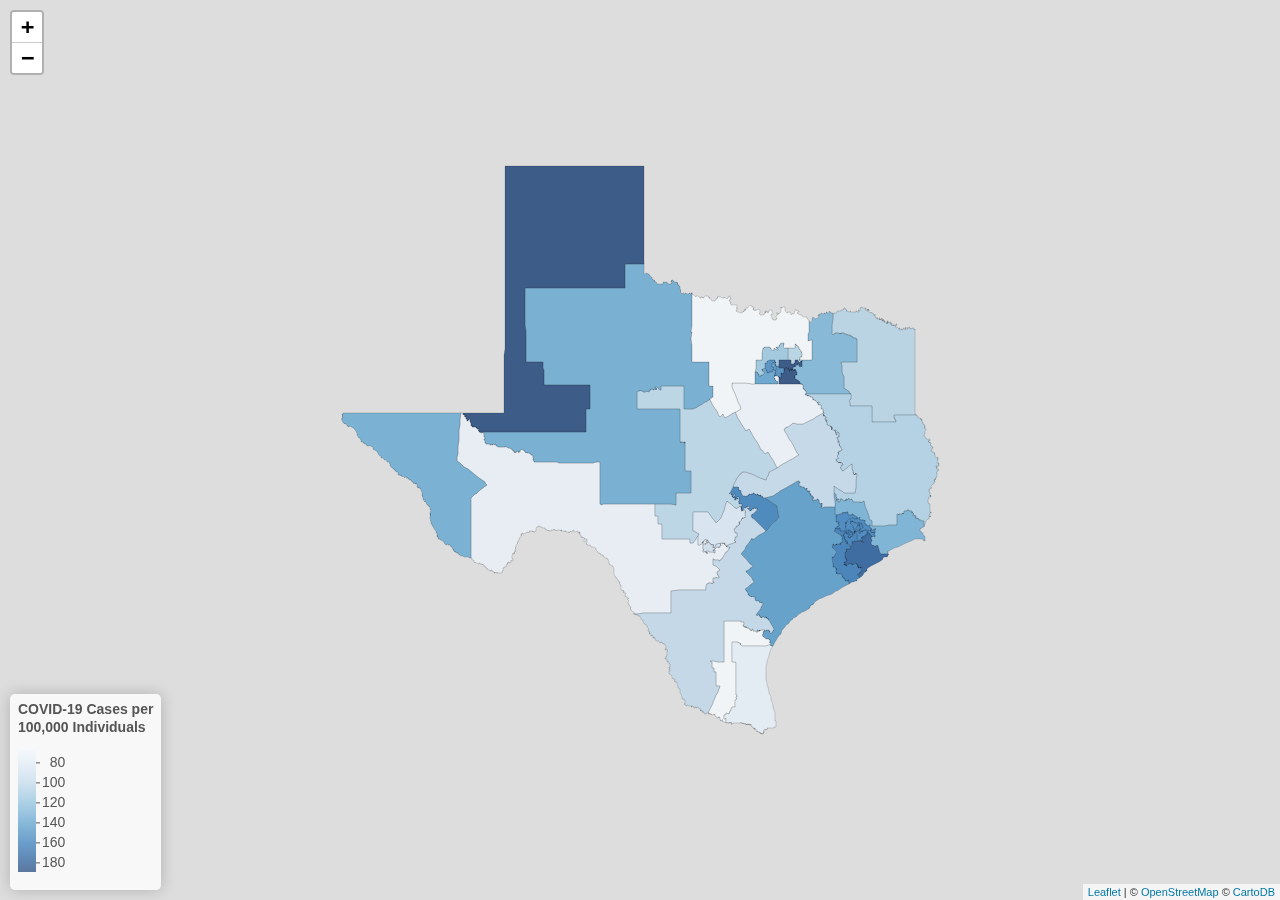
==== index.html @ d40536cc "Update index.html" ====
<!DOCTYPE html>
<html>
<head>
<meta charset="utf-8" />
<script src="[data-uri]"></script>
<script src="[data-uri]"></script>
<link href="data:text/css;charset=utf-8,%0A%2Eleaflet%2Dpane%2C%0A%2Eleaflet%2Dtile%2C%0A%2Eleaflet%2Dmarker%2Dicon%2C%0A%2Eleaflet%2Dmarker%2Dshadow%2C%0A%2Eleaflet%2Dtile%2Dcontainer%2C%0A%2Eleaflet%2Dpane%20%3E%20svg%2C%0A%2Eleaflet%2Dpane%20%3E%20canvas%2C%0A%2Eleaflet%2Dzoom%2Dbox%2C%0A%2Eleaflet%2Dimage%2Dlayer%2C%0A%2Eleaflet%2Dlayer%20%7B%0Aposition%3A%20absolute%3B%0Aleft%3A%200%3B%0Atop%3A%200%3B%0A%7D%0A%2Eleaflet%2Dcontainer%20%7B%0Aoverflow%3A%20hidden%3B%0A%7D%0A%2Eleaflet%2Dtile%2C%0A%2Eleaflet%2Dmarker%2Dicon%2C%0A%2Eleaflet%2Dmarker%2Dshadow%20%7B%0A%2Dwebkit%2Duser%2Dselect%3A%20none%3B%0A%2Dmoz%2Duser%2Dselect%3A%20none%3B%0Auser%2Dselect%3A%20none%3B%0A%2Dwebkit%2Duser%2Ddrag%3A%20none%3B%0A%7D%0A%0A%2Eleaflet%2Dsafari%20%2Eleaflet%2Dtile%20%7B%0Aimage%2Drendering%3A%20%2Dwebkit%2Doptimize%2Dcontrast%3B%0A%7D%0A%0A%2Eleaflet%2Dsafari%20%2Eleaflet%2Dtile%2Dcontainer%20%7B%0Awidth%3A%201600px%3B%0Aheight%3A%201600px%3B%0A%2Dwebkit%2Dtransform%2Dorigin%3A%200%200%3B%0A%7D%0A%2Eleaflet%2Dmarker%2Dicon%2C%0A%2Eleaflet%2Dmarker%2Dshadow%20%7B%0Adisplay%3A%20block%3B%0A%7D%0A%0A%0A%2Eleaflet%2Dcontainer%20%2Eleaflet%2Doverlay%2Dpane%20svg%2C%0A%2Eleaflet%2Dcontainer%20%2Eleaflet%2Dmarker%2Dpane%20img%2C%0A%2Eleaflet%2Dcontainer%20%2Eleaflet%2Dshadow%2Dpane%20img%2C%0A%2Eleaflet%2Dcontainer%20%2Eleaflet%2Dtile%2Dpane%20img%2C%0A%2Eleaflet%2Dcontainer%20img%2Eleaflet%2Dimage%2Dlayer%20%7B%0Amax%2Dwidth%3A%20none%20%21important%3B%0Amax%2Dheight%3A%20none%20%21important%3B%0A%7D%0A%2Eleaflet%2Dcontainer%2Eleaflet%2Dtouch%2Dzoom%20%7B%0A%2Dms%2Dtouch%2Daction%3A%20pan%2Dx%20pan%2Dy%3B%0Atouch%2Daction%3A%20pan%2Dx%20pan%2Dy%3B%0A%7D%0A%2Eleaflet%2Dcontainer%2Eleaflet%2Dtouch%2Ddrag%20%7B%0A%2Dms%2Dtouch%2Daction%3A%20pinch%2Dzoom%3B%0A%0Atouch%2Daction%3A%20none%3B%0Atouch%2Daction%3A%20pinch%2Dzoom%3B%0A%7D%0A%2Eleaflet%2Dcontainer%2Eleaflet%2Dtouch%2Ddrag%2Eleaflet%2Dtouch%2Dzoom%20%7B%0A%2Dms%2Dtouch%2Daction%3A%20none%3B%0Atouch%2Daction%3A%20none%3B%0A%7D%0A%2Eleaflet%2Dcontainer%20%7B%0A%2Dwebkit%2Dtap%2Dhighlight%2Dcolor%3A%20transparent%3B%0A%7D%0A%2Eleaflet%2Dcontainer%20a%20%7B%0A%2Dwebkit%2Dtap%2Dhighlight%2Dcolor%3A%20rgba%2851%2C%20181%2C%20229%2C%200%2E4%29%3B%0A%7D%0A%2Eleaflet%2Dtile%20%7B%0Afilter%3A%20inherit%3B%0Avisibility%3A%20hidden%3B%0A%7D%0A%2Eleaflet%2Dtile%2Dloaded%20%7B%0Avisibility%3A%20inherit%3B%0A%7D%0A%2Eleaflet%2Dzoom%2Dbox%20%7B%0Awidth%3A%200%3B%0Aheight%3A%200%3B%0A%2Dmoz%2Dbox%2Dsizing%3A%20border%2Dbox%3B%0Abox%2Dsizing%3A%20border%2Dbox%3B%0Az%2Dindex%3A%20800%3B%0A%7D%0A%0A%2Eleaflet%2Doverlay%2Dpane%20svg%20%7B%0A%2Dmoz%2Duser%2Dselect%3A%20none%3B%0A%7D%0A%2Eleaflet%2Dpane%20%7B%20z%2Dindex%3A%20400%3B%20%7D%0A%2Eleaflet%2Dtile%2Dpane%20%7B%20z%2Dindex%3A%20200%3B%20%7D%0A%2Eleaflet%2Doverlay%2Dpane%20%7B%20z%2Dindex%3A%20400%3B%20%7D%0A%2Eleaflet%2Dshadow%2Dpane%20%7B%20z%2Dindex%3A%20500%3B%20%7D%0A%2Eleaflet%2Dmarker%2Dpane%20%7B%20z%2Dindex%3A%20600%3B%20%7D%0A%2Eleaflet%2Dtooltip%2Dpane%20%7B%20z%2Dindex%3A%20650%3B%20%7D%0A%2Eleaflet%2Dpopup%2Dpane%20%7B%20z%2Dindex%3A%20700%3B%20%7D%0A%2Eleaflet%2Dmap%2Dpane%20canvas%20%7B%20z%2Dindex%3A%20100%3B%20%7D%0A%2Eleaflet%2Dmap%2Dpane%20svg%20%7B%20z%2Dindex%3A%20200%3B%20%7D%0A%2Eleaflet%2Dvml%2Dshape%20%7B%0Awidth%3A%201px%3B%0Aheight%3A%201px%3B%0A%7D%0A%2Elvml%20%7B%0Abehavior%3A%20url%28%23default%23VML%29%3B%0Adisplay%3A%20inline%2Dblock%3B%0Aposition%3A%20absolute%3B%0A%7D%0A%0A%2Eleaflet%2Dcontrol%20%7B%0Aposition%3A%20relative%3B%0Az%2Dindex%3A%20800%3B%0Apointer%2Devents%3A%20visiblePainted%3B%20%0Apointer%2Devents%3A%20auto%3B%0A%7D%0A%2Eleaflet%2Dtop%2C%0A%2Eleaflet%2Dbottom%20%7B%0Aposition%3A%20absolute%3B%0Az%2Dindex%3A%201000%3B%0Apointer%2Devents%3A%20none%3B%0A%7D%0A%2Eleaflet%2Dtop%20%7B%0Atop%3A%200%3B%0A%7D%0A%2Eleaflet%2Dright%20%7B%0Aright%3A%200%3B%0A%7D%0A%2Eleaflet%2Dbottom%20%7B%0Abottom%3A%200%3B%0A%7D%0A%2Eleaflet%2Dleft%20%7B%0Aleft%3A%200%3B%0A%7D%0A%2Eleaflet%2Dcontrol%20%7B%0Afloat%3A%20left%3B%0Aclear%3A%20both%3B%0A%7D%0A%2Eleaflet%2Dright%20%2Eleaflet%2Dcontrol%20%7B%0Afloat%3A%20right%3B%0A%7D%0A%2Eleaflet%2Dtop%20%2Eleaflet%2Dcontrol%20%7B%0Amargin%2Dtop%3A%2010px%3B%0A%7D%0A%2Eleaflet%2Dbottom%20%2Eleaflet%2Dcontrol%20%7B%0Amargin%2Dbottom%3A%2010px%3B%0A%7D%0A%2Eleaflet%2Dleft%20%2Eleaflet%2Dcontrol%20%7B%0Amargin%2Dleft%3A%2010px%3B%0A%7D%0A%2Eleaflet%2Dright%20%2Eleaflet%2Dcontrol%20%7B%0Amargin%2Dright%3A%2010px%3B%0A%7D%0A%0A%2Eleaflet%2Dfade%2Danim%20%2Eleaflet%2Dtile%20%7B%0Awill%2Dchange%3A%20opacity%3B%0A%7D%0A%2Eleaflet%2Dfade%2Danim%20%2Eleaflet%2Dpopup%20%7B%0Aopacity%3A%200%3B%0A%2Dwebkit%2Dtransition%3A%20opacity%200%2E2s%20linear%3B%0A%2Dmoz%2Dtransition%3A%20opacity%200%2E2s%20linear%3B%0A%2Do%2Dtransition%3A%20opacity%200%2E2s%20linear%3B%0Atransition%3A%20opacity%200%2E2s%20linear%3B%0A%7D%0A%2Eleaflet%2Dfade%2Danim%20%2Eleaflet%2Dmap%2Dpane%20%2Eleaflet%2Dpopup%20%7B%0Aopacity%3A%201%3B%0A%7D%0A%2Eleaflet%2Dzoom%2Danimated%20%7B%0A%2Dwebkit%2Dtransform%2Dorigin%3A%200%200%3B%0A%2Dms%2Dtransform%2Dorigin%3A%200%200%3B%0Atransform%2Dorigin%3A%200%200%3B%0A%7D%0A%2Eleaflet%2Dzoom%2Danim%20%2Eleaflet%2Dzoom%2Danimated%20%7B%0Awill%2Dchange%3A%20transform%3B%0A%7D%0A%2Eleaflet%2Dzoom%2Danim%20%2Eleaflet%2Dzoom%2Danimated%20%7B%0A%2Dwebkit%2Dtransition%3A%20%2Dwebkit%2Dtransform%200%2E25s%20cubic%2Dbezier%280%2C0%2C0%2E25%2C1%29%3B%0A%2Dmoz%2Dtransition%3A%20%2Dmoz%2Dtransform%200%2E25s%20cubic%2Dbezier%280%2C0%2C0%2E25%2C1%29%3B%0A%2Do%2Dtransition%3A%20%2Do%2Dtransform%200%2E25s%20cubic%2Dbezier%280%2C0%2C0%2E25%2C1%29%3B%0Atransition%3A%20transform%200%2E25s%20cubic%2Dbezier%280%2C0%2C0%2E25%2C1%29%3B%0A%7D%0A%2Eleaflet%2Dzoom%2Danim%20%2Eleaflet%2Dtile%2C%0A%2Eleaflet%2Dpan%2Danim%20%2Eleaflet%2Dtile%20%7B%0A%2Dwebkit%2Dtransition%3A%20none%3B%0A%2Dmoz%2Dtransition%3A%20none%3B%0A%2Do%2Dtransition%3A%20none%3B%0Atransition%3A%20none%3B%0A%7D%0A%2Eleaflet%2Dzoom%2Danim%20%2Eleaflet%2Dzoom%2Dhide%20%7B%0Avisibility%3A%20hidden%3B%0A%7D%0A%0A%2Eleaflet%2Dinteractive%20%7B%0Acursor%3A%20pointer%3B%0A%7D%0A%2Eleaflet%2Dgrab%20%7B%0Acursor%3A%20%2Dwebkit%2Dgrab%3B%0Acursor%3A%20%2Dmoz%2Dgrab%3B%0A%7D%0A%2Eleaflet%2Dcrosshair%2C%0A%2Eleaflet%2Dcrosshair%20%2Eleaflet%2Dinteractive%20%7B%0Acursor%3A%20crosshair%3B%0A%7D%0A%2Eleaflet%2Dpopup%2Dpane%2C%0A%2Eleaflet%2Dcontrol%20%7B%0Acursor%3A%20auto%3B%0A%7D%0A%2Eleaflet%2Ddragging%20%2Eleaflet%2Dgrab%2C%0A%2Eleaflet%2Ddragging%20%2Eleaflet%2Dgrab%20%2Eleaflet%2Dinteractive%2C%0A%2Eleaflet%2Ddragging%20%2Eleaflet%2Dmarker%2Ddraggable%20%7B%0Acursor%3A%20move%3B%0Acursor%3A%20%2Dwebkit%2Dgrabbing%3B%0Acursor%3A%20%2Dmoz%2Dgrabbing%3B%0A%7D%0A%0A%2Eleaflet%2Dmarker%2Dicon%2C%0A%2Eleaflet%2Dmarker%2Dshadow%2C%0A%2Eleaflet%2Dimage%2Dlayer%2C%0A%2Eleaflet%2Dpane%20%3E%20svg%20path%2C%0A%2Eleaflet%2Dtile%2Dcontainer%20%7B%0Apointer%2Devents%3A%20none%3B%0A%7D%0A%2Eleaflet%2Dmarker%2Dicon%2Eleaflet%2Dinteractive%2C%0A%2Eleaflet%2Dimage%2Dlayer%2Eleaflet%2Dinteractive%2C%0A%2Eleaflet%2Dpane%20%3E%20svg%20path%2Eleaflet%2Dinteractive%20%7B%0Apointer%2Devents%3A%20visiblePainted%3B%20%0Apointer%2Devents%3A%20auto%3B%0A%7D%0A%0A%2Eleaflet%2Dcontainer%20%7B%0Abackground%3A%20%23ddd%3B%0Aoutline%3A%200%3B%0A%7D%0A%2Eleaflet%2Dcontainer%20a%20%7B%0Acolor%3A%20%230078A8%3B%0A%7D%0A%2Eleaflet%2Dcontainer%20a%2Eleaflet%2Dactive%20%7B%0Aoutline%3A%202px%20solid%20orange%3B%0A%7D%0A%2Eleaflet%2Dzoom%2Dbox%20%7B%0Aborder%3A%202px%20dotted%20%2338f%3B%0Abackground%3A%20rgba%28255%2C255%2C255%2C0%2E5%29%3B%0A%7D%0A%0A%2Eleaflet%2Dcontainer%20%7B%0Afont%3A%2012px%2F1%2E5%20%22Helvetica%20Neue%22%2C%20Arial%2C%20Helvetica%2C%20sans%2Dserif%3B%0A%7D%0A%0A%2Eleaflet%2Dbar%20%7B%0Abox%2Dshadow%3A%200%201px%205px%20rgba%280%2C0%2C0%2C0%2E65%29%3B%0Aborder%2Dradius%3A%204px%3B%0A%7D%0A%2Eleaflet%2Dbar%20a%2C%0A%2Eleaflet%2Dbar%20a%3Ahover%20%7B%0Abackground%2Dcolor%3A%20%23fff%3B%0Aborder%2Dbottom%3A%201px%20solid%20%23ccc%3B%0Awidth%3A%2026px%3B%0Aheight%3A%2026px%3B%0Aline%2Dheight%3A%2026px%3B%0Adisplay%3A%20block%3B%0Atext%2Dalign%3A%20center%3B%0Atext%2Ddecoration%3A%20none%3B%0Acolor%3A%20black%3B%0A%7D%0A%2Eleaflet%2Dbar%20a%2C%0A%2Eleaflet%2Dcontrol%2Dlayers%2Dtoggle%20%7B%0Abackground%2Dposition%3A%2050%25%2050%25%3B%0Abackground%2Drepeat%3A%20no%2Drepeat%3B%0Adisplay%3A%20block%3B%0A%7D%0A%2Eleaflet%2Dbar%20a%3Ahover%20%7B%0Abackground%2Dcolor%3A%20%23f4f4f4%3B%0A%7D%0A%2Eleaflet%2Dbar%20a%3Afirst%2Dchild%20%7B%0Aborder%2Dtop%2Dleft%2Dradius%3A%204px%3B%0Aborder%2Dtop%2Dright%2Dradius%3A%204px%3B%0A%7D%0A%2Eleaflet%2Dbar%20a%3Alast%2Dchild%20%7B%0Aborder%2Dbottom%2Dleft%2Dradius%3A%204px%3B%0Aborder%2Dbottom%2Dright%2Dradius%3A%204px%3B%0Aborder%2Dbottom%3A%20none%3B%0A%7D%0A%2Eleaflet%2Dbar%20a%2Eleaflet%2Ddisabled%20%7B%0Acursor%3A%20default%3B%0Abackground%2Dcolor%3A%20%23f4f4f4%3B%0Acolor%3A%20%23bbb%3B%0A%7D%0A%2Eleaflet%2Dtouch%20%2Eleaflet%2Dbar%20a%20%7B%0Awidth%3A%2030px%3B%0Aheight%3A%2030px%3B%0Aline%2Dheight%3A%2030px%3B%0A%7D%0A%2Eleaflet%2Dtouch%20%2Eleaflet%2Dbar%20a%3Afirst%2Dchild%20%7B%0Aborder%2Dtop%2Dleft%2Dradius%3A%202px%3B%0Aborder%2Dtop%2Dright%2Dradius%3A%202px%3B%0A%7D%0A%2Eleaflet%2Dtouch%20%2Eleaflet%2Dbar%20a%3Alast%2Dchild%20%7B%0Aborder%2Dbottom%2Dleft%2Dradius%3A%202px%3B%0Aborder%2Dbottom%2Dright%2Dradius%3A%202px%3B%0A%7D%0A%0A%2Eleaflet%2Dcontrol%2Dzoom%2Din%2C%0A%2Eleaflet%2Dcontrol%2Dzoom%2Dout%20%7B%0Afont%3A%20bold%2018px%20%27Lucida%20Console%27%2C%20Monaco%2C%20monospace%3B%0Atext%2Dindent%3A%201px%3B%0A%7D%0A%2Eleaflet%2Dtouch%20%2Eleaflet%2Dcontrol%2Dzoom%2Din%2C%20%2Eleaflet%2Dtouch%20%2Eleaflet%2Dcontrol%2Dzoom%2Dout%20%7B%0Afont%2Dsize%3A%2022px%3B%0A%7D%0A%0A%2Eleaflet%2Dcontrol%2Dlayers%20%7B%0Abox%2Dshadow%3A%200%201px%205px%20rgba%280%2C0%2C0%2C0%2E4%29%3B%0Abackground%3A%20%23fff%3B%0Aborder%2Dradius%3A%205px%3B%0A%7D%0A%2Eleaflet%2Dcontrol%2Dlayers%2Dtoggle%20%7B%0Abackground%2Dimage%3A%20url%28data%3Aimage%2Fpng%3Bbase64%2CiVBORw0KGgoAAAANSUhEUgAAABoAAAAaCAQAAAADQ4RFAAACf0lEQVR4AY1UM3gkARTePdvdoTxXKc%2BqTl3aU5U6b2Kbkz3Gtq3Zw6ziLGNPzrYx7946Tr6%2Fee%2FXeCQ4D3ykPtL5tHno4n0d%2Fh3%2BxfuWHGLX81cn7r0iTNzjr7LrlxCqPtkbTQEHeqOrTy4Yyt3VCi%2FIOB0v7rVC7q45Q3Gr5K6jt%2B3Gl5nCoDD4MtO%2Bj96Wu8atmhGqcNGHObuf8OM%2Fx3AMx38%2B4Z2sPqzCxRFK2aF2e5Jol56XTLyggAMTL56XOMoS1W4pOyjUcGGQdZxU6qRh7B9Zp%2BPfpOFlqt0zyDZckPi1ttmIp03jX8gyJ8a%2FPG2yutpS%2FVol7peZIbZcKBAEEheEIAgFbDkz5H6Zrkm2hVWGiXKiF4Ycw0RWKdtC16Q7qe3X4iOMxruonzegJzWaXFrU9utOSsLUmrc0YjeWYjCW4PDMADElpJSSQ0vQvA1Tm6%2FJlKnqFs1EGyZiFCqnRZTEJJJiKRYzVYzJck2Rm6P4iH%2BcmSY0YzimYa8l0EtTODFWhcMIMVqdsI2uiTvKmTisIDHJ3od5GILVhBCarCfVRmo4uTjkhrhzkiBV7SsaqS%2BTzrzM1qpGGUFt28pIySQHR6h7F6KSwGWm97ay%2BZ%2BZqMcEjEWebE7wxCSQwpkhJqoZA5ivCdZDjJepuJ9IQjGGUmuXJdBFUygxVqVsxFsLMbDe8ZbDYVCGKxs%2BW080max1hFCarCfV%2BC1KATwcnvE9gRRuMP2prdbWGowm1KB1y%2BzwMMENkM755cJ2yPDtqhTI6ED1M%2F82yIDtC%2F4j4BijjeObflpO9I9MwXTCsSX8jWAFeHr05WoLTJ5G8IQVS%2F7vwR6ohirYM7f6HzYpogfS3R2OAAAAAElFTkSuQmCC%29%3B%0Awidth%3A%2036px%3B%0Aheight%3A%2036px%3B%0A%7D%0A%2Eleaflet%2Dretina%20%2Eleaflet%2Dcontrol%2Dlayers%2Dtoggle%20%7B%0Abackground%2Dimage%3A%20url%28data%3Aimage%2Fpng%3Bbase64%2CiVBORw0KGgoAAAANSUhEUgAAADQAAAA0CAQAAABvcdNgAAAEsklEQVR4AWL4TydIhpZK1kpWOlg0w3ZXP6D2soBtG42jeI6ZmQTHzAxiTbSJsYLjO9HhP%2BWOmcuhciVnmHVQcJnp7DFvScowZorad%2F%2BV%2FfVzMdMT2g9Cv9guXGv%2F7pYOrXh2U%2BRRR3dSd9JRx6bIFc%2FekqHI29JC6pJ5ZEh1yWkhkbcFeSjxgx3L2m1cb1C7bceyxA%2BCNjT%2FIfff%2B%2FkDk2u%2Fw%2F33%2FIeCMOSaWZ4glosqT3DNnNZQ7Cs58%2F3Ce5HL78iZH%2FvKVIaYlqzfdLu8Vi7dnvUbEza5Idt36tquZFldl6N5Z%2FPOLof0XLK61mZCmJSWjVF9tEjUluu74IUXvgttuVIHE7YxSkaYhJZam7yiM9Pv82JYfl9nptxZaxMJE4YSPty%2BvF0%2BY2up9d3wwijfjZbabqm%2F3bZ9ecKHsiGmRflnn1MW4pjHf9oLufyn2z3y1D6n8g8TZhxyzipLNPnAUpsOiuWimg52psrTZYnOWYNDTMuWBWa0tJb4rgq1UvmutpaYEbZlwU3CLJm%2FayYjHW5%2Fh7xWLn9Hh1vepDkyf7dE7MtT5LR4e7yYpHrkhOUpEfssBLq2pPhAqoSWKUkk7EDqkmK6RrCEzqDjhNDWNE%2BXSMvkJRDWlZTmCW0l0PHQGRZY5t1L83kT0Y3l2SItk5JAWHl2dCOBm%2BfPu3fo5%2F3v61RMCO9Jx2EEYYhb0rmNQMX%2Fvm7gqOEJLcXTGw3CAuRNeyaPWwjR8PRqKQ1PDA%2Fdpv%2Bon9Shox52WFnx0KY8onHayrJzm87i5h9xGw%2Ftfkev0jGsQizqezUKjk12hBMKJ4kbCqGPVNXudyyrShovGw5CgxsRICxF6aRmSjlBnHRzg7Gx8fKqEubI2rahQYdR1YgDIRQO7JvQyD52hoIQx0mxa0ODtW2Iozn1le2iIRdzwWewedyZzewidueOGqlsn1MvcnQpuVwLGG3%2FIR1hIKxCjelIDZ8ldqWz25jWAsnldEnK0Zxro19TGVb2ffIZEsIO89EIEDvKMPrzmBOQcKQ%2Brroye6NgRRxqR4U8EAkz0CL6uSGOm6KQCdWjvjRiSP1BPalCRS5iQYiEIvxuBMJEWgzSoHADcVMuN7IuqqTeyUPq22qFimFtxDyBBJEwNyt6TM88blFHao%2F6tWWhuuOM4SAK4EI4QmFHA%2BSEyWlp4EQoJ13cYGzMu7yszEIBOm2rVmHUNqwAIQabISNMRstmdhNWcFLsSm%2B0tjJH1MdRxO5Nx0WDMhCtgD6OKgZeljJqJKc9po8juskR9XN0Y1lZ3mWjLR9JCO1jRDMd0fpYC2VnvjBSEFg7wBENc0R9HFlb0xvF1%2BTBEpF68d%2BDHR6IOWVv2BECtxo46hOFUBd%2FAPU57WIoEwJhIi2CdpyZX0m93BZicktMj1AS9dClteUFAUNUIEygRZCtik5zSxI9MubTBH1GOiHsiLJ3OCoSZkILa9PxiN0EbvhsAo8tdAf9Seepd36lGWHmtNANTv5Jd0z4QYyeo%2FUEJqxKRpg5LZx6btLPsOaEmdMyxYdlc8LMaJnikDlhclqmPiQnTEpLUIZEwkRagjYkEibQErwhkTAKCLQEbUgkzJQWc%2F0PstHHcfEdQ%2BUAAAAASUVORK5CYII%3D%29%3B%0Abackground%2Dsize%3A%2026px%2026px%3B%0A%7D%0A%2Eleaflet%2Dtouch%20%2Eleaflet%2Dcontrol%2Dlayers%2Dtoggle%20%7B%0Awidth%3A%2044px%3B%0Aheight%3A%2044px%3B%0A%7D%0A%2Eleaflet%2Dcontrol%2Dlayers%20%2Eleaflet%2Dcontrol%2Dlayers%2Dlist%2C%0A%2Eleaflet%2Dcontrol%2Dlayers%2Dexpanded%20%2Eleaflet%2Dcontrol%2Dlayers%2Dtoggle%20%7B%0Adisplay%3A%20none%3B%0A%7D%0A%2Eleaflet%2Dcontrol%2Dlayers%2Dexpanded%20%2Eleaflet%2Dcontrol%2Dlayers%2Dlist%20%7B%0Adisplay%3A%20block%3B%0Aposition%3A%20relative%3B%0A%7D%0A%2Eleaflet%2Dcontrol%2Dlayers%2Dexpanded%20%7B%0Apadding%3A%206px%2010px%206px%206px%3B%0Acolor%3A%20%23333%3B%0Abackground%3A%20%23fff%3B%0A%7D%0A%2Eleaflet%2Dcontrol%2Dlayers%2Dscrollbar%20%7B%0Aoverflow%2Dy%3A%20scroll%3B%0Aoverflow%2Dx%3A%20hidden%3B%0Apadding%2Dright%3A%205px%3B%0A%7D%0A%2Eleaflet%2Dcontrol%2Dlayers%2Dselector%20%7B%0Amargin%2Dtop%3A%202px%3B%0Aposition%3A%20relative%3B%0Atop%3A%201px%3B%0A%7D%0A%2Eleaflet%2Dcontrol%2Dlayers%20label%20%7B%0Adisplay%3A%20block%3B%0A%7D%0A%2Eleaflet%2Dcontrol%2Dlayers%2Dseparator%20%7B%0Aheight%3A%200%3B%0Aborder%2Dtop%3A%201px%20solid%20%23ddd%3B%0Amargin%3A%205px%20%2D10px%205px%20%2D6px%3B%0A%7D%0A%0A%2Eleaflet%2Ddefault%2Dicon%2Dpath%20%7B%0Abackground%2Dimage%3A%20url%28data%3Aimage%2Fpng%3Bbase64%2CiVBORw0KGgoAAAANSUhEUgAAABkAAAApCAYAAADAk4LOAAAFgUlEQVR4Aa1XA5BjWRTN2oW17d3YaZtr2962HUzbDNpjszW24mRt28p47v7zq%2FbXZtrp%2FlWnXr337j3nPCe85NcypgSFdugCpW5YoDAMRaIMqRi6aKq5E3YqDQO3qAwjVWrD8Ncq%2FRBpykd8oZUb%2FkaJutow8r1aP9II0WmLKLIsJyv1w%2Fkqw9Ch2MYdB%2B%2B12Onxee%2FQMwvf4%2FDk%2FLfp%2Fi4nxTXtOoQ4pW5Aj7wpici1A9erdAN2OH64x8OSP9j3Ft3b7aWkTg%2FFm91siTra0f9on5sQr9INejH6CUUUpavjFNq1B%2BOadhxmnfa8RfEmN8VNAsQhPqF55xHkMzz3jSmChWU6f7%2FXZKNH%2B9%2BhBLOHYozuKQPxyMPUKkrX%2FK0uWnfFaJGS1QPRtZsOPtr3NsW0uyh6NNCOkU3Yz%2BbXbT3I8G3xE5EXLXtCXbbqwCO9zPQYPRTZ5vIDXD7U%2Bw7rFDEoUUf7ibHIR4y6bLVPXrz8JVZEql13trxwue%2FuDivd3fkWRbS6%2FIA2bID4uk0UpF1N8qLlbBlXs4Ee7HLTfV1j54APvODnSfOWBqtKVvjgLKzF5YdEk5ewRkGlK0i33Eofffc7HT56jD7%2F6U%2BqH3Cx7SBLNntH5YIPvODnyfIXZYRVDPqgHtLs5ABHD3YzLuespb7t79FY34DjMwrVrcTuwlT55YMPvOBnRrJ4VXTdNnYug5ucHLBjEpt30701A3Ts%2BHEa73u6dT3FNWwflY86eMHPk%2BYu%2Bi6pzUpRrW7SNDg5JHR4KapmM5Wv2E8Tfcb1HoqqHMHU%2BuWDD7zg54mz5%2F2BSnizi9T1Dg4QQXLToGNCkb6tb1NU%2BQAlGr1%2B%2BeADrzhn%2Fu8Q2YZhQVlZ5%2BCAOtqfbhmaUCS1ezNFVm2imDbPmPng5wmz%2Bgwh%2BoHDce0eUtQ6OGDIyR0uUhUsoO3vfDmmgOezH0mZN59x7MBi%2B%2BWDL1g%2FeEiU3avlidO671bkLfwbw5XV2P8Pzo0ydy4t2%2F0eu33xYSOMOD8hTf4CrBtGMSoXfPLchX%2BJ0ruSePw3LZeK0juPJbYzrhkH0io7B3k164hiGvawhOKMLkrQLyVpZg8rHFW7E2uHOL888IBPlNZ1FPzstSJM694fWr6RwpvcJK60%2B0HCILTBzZLFNdtAzJaohze60T8qBzyh5ZuOg5e7uwQppofEmf2%2B%2BDYvmySqGBuKaicF1blQjhuHdvCIMvp8whTTfZzI7RldpwtSzL%2BF1%2BwkdZ2TBOW2gIF88PBTzD%2FgpeREAMEbxnJcaJHNHrpzji0gQCS6hdkEeYt9DF%2F2qPcEC8RM28Hwmr3sdNyht00byAut2k3gufWNtgtOEOFGUwcXWNDbdNbpgBGxEvKkOQsxivJx33iow0Vw5S6SVTrpVq11ysA2Rp7gTfPfktc6zhtXBBC%2BadRLshf6sG2RfHPZ5EAc4sVZ83yCN00Fk%2F4kggu40ZTvIEm5g24qtU4KjBrx%2FBTTH8ifVASAG7gKrnWxJDcU7x8X6Ecczhm3o6YicvsLXWfh3Ch1W0k8x0nXF%2B0fFxgt4phz8QvypiwCCFKMqXCnqXExjq10beH%2BUUA7%2BnG6mdG%2FPu0f3LgFcGrl2s0kNNjpmoJ9o4B29CMO8dMT4Q5ox8uitF6fqsrJOr8qnwNbRzv6hSnG5wP%2B64C7h9lp30hKNtKdWjtdkbuPA19nJ7Tz3zR%2FibgARbhb4AlhavcBebmTHcFl2fvYEnW0ox9xMxKBS8btJ%2BKiEbq9zA4RthQXDhPa0T9TEe69gWupwc6uBUphquXgf%2B%2FFrIjweHQS4%2FpduMe5ERUMHUd9xv8ZR98CxkS4F2n3EUrUZ10EYNw7BWm9x1GiPssi3GgiGRDKWRYZfXlON%2BdfNbM%2BGgIwYdwAAAAASUVORK5CYII%3D%29%3B%0A%7D%0A%0A%2Eleaflet%2Dcontainer%20%2Eleaflet%2Dcontrol%2Dattribution%20%7B%0Abackground%3A%20%23fff%3B%0Abackground%3A%20rgba%28255%2C%20255%2C%20255%2C%200%2E7%29%3B%0Amargin%3A%200%3B%0A%7D%0A%2Eleaflet%2Dcontrol%2Dattribution%2C%0A%2Eleaflet%2Dcontrol%2Dscale%2Dline%20%7B%0Apadding%3A%200%205px%3B%0Acolor%3A%20%23333%3B%0A%7D%0A%2Eleaflet%2Dcontrol%2Dattribution%20a%20%7B%0Atext%2Ddecoration%3A%20none%3B%0A%7D%0A%2Eleaflet%2Dcontrol%2Dattribution%20a%3Ahover%20%7B%0Atext%2Ddecoration%3A%20underline%3B%0A%7D%0A%2Eleaflet%2Dcontainer%20%2Eleaflet%2Dcontrol%2Dattribution%2C%0A%2Eleaflet%2Dcontainer%20%2Eleaflet%2Dcontrol%2Dscale%20%7B%0Afont%2Dsize%3A%2011px%3B%0A%7D%0A%2Eleaflet%2Dleft%20%2Eleaflet%2Dcontrol%2Dscale%20%7B%0Amargin%2Dleft%3A%205px%3B%0A%7D%0A%2Eleaflet%2Dbottom%20%2Eleaflet%2Dcontrol%2Dscale%20%7B%0Amargin%2Dbottom%3A%205px%3B%0A%7D%0A%2Eleaflet%2Dcontrol%2Dscale%2Dline%20%7B%0Aborder%3A%202px%20solid%20%23777%3B%0Aborder%2Dtop%3A%20none%3B%0Aline%2Dheight%3A%201%2E1%3B%0Apadding%3A%202px%205px%201px%3B%0Afont%2Dsize%3A%2011px%3B%0Awhite%2Dspace%3A%20nowrap%3B%0Aoverflow%3A%20hidden%3B%0A%2Dmoz%2Dbox%2Dsizing%3A%20border%2Dbox%3B%0Abox%2Dsizing%3A%20border%2Dbox%3B%0Abackground%3A%20%23fff%3B%0Abackground%3A%20rgba%28255%2C%20255%2C%20255%2C%200%2E5%29%3B%0A%7D%0A%2Eleaflet%2Dcontrol%2Dscale%2Dline%3Anot%28%3Afirst%2Dchild%29%20%7B%0Aborder%2Dtop%3A%202px%20solid%20%23777%3B%0Aborder%2Dbottom%3A%20none%3B%0Amargin%2Dtop%3A%20%2D2px%3B%0A%7D%0A%2Eleaflet%2Dcontrol%2Dscale%2Dline%3Anot%28%3Afirst%2Dchild%29%3Anot%28%3Alast%2Dchild%29%20%7B%0Aborder%2Dbottom%3A%202px%20solid%20%23777%3B%0A%7D%0A%2Eleaflet%2Dtouch%20%2Eleaflet%2Dcontrol%2Dattribution%2C%0A%2Eleaflet%2Dtouch%20%2Eleaflet%2Dcontrol%2Dlayers%2C%0A%2Eleaflet%2Dtouch%20%2Eleaflet%2Dbar%20%7B%0Abox%2Dshadow%3A%20none%3B%0A%7D%0A%2Eleaflet%2Dtouch%20%2Eleaflet%2Dcontrol%2Dlayers%2C%0A%2Eleaflet%2Dtouch%20%2Eleaflet%2Dbar%20%7B%0Aborder%3A%202px%20solid%20rgba%280%2C0%2C0%2C0%2E2%29%3B%0Abackground%2Dclip%3A%20padding%2Dbox%3B%0A%7D%0A%0A%2Eleaflet%2Dpopup%20%7B%0Aposition%3A%20absolute%3B%0Atext%2Dalign%3A%20center%3B%0Amargin%2Dbottom%3A%2020px%3B%0A%7D%0A%2Eleaflet%2Dpopup%2Dcontent%2Dwrapper%20%7B%0Apadding%3A%201px%3B%0Atext%2Dalign%3A%20left%3B%0Aborder%2Dradius%3A%2012px%3B%0A%7D%0A%2Eleaflet%2Dpopup%2Dcontent%20%7B%0Amargin%3A%2013px%2019px%3B%0Aline%2Dheight%3A%201%2E4%3B%0A%7D%0A%2Eleaflet%2Dpopup%2Dcontent%20p%20%7B%0Amargin%3A%2018px%200%3B%0A%7D%0A%2Eleaflet%2Dpopup%2Dtip%2Dcontainer%20%7B%0Awidth%3A%2040px%3B%0Aheight%3A%2020px%3B%0Aposition%3A%20absolute%3B%0Aleft%3A%2050%25%3B%0Amargin%2Dleft%3A%20%2D20px%3B%0Aoverflow%3A%20hidden%3B%0Apointer%2Devents%3A%20none%3B%0A%7D%0A%2Eleaflet%2Dpopup%2Dtip%20%7B%0Awidth%3A%2017px%3B%0Aheight%3A%2017px%3B%0Apadding%3A%201px%3B%0Amargin%3A%20%2D10px%20auto%200%3B%0A%2Dwebkit%2Dtransform%3A%20rotate%2845deg%29%3B%0A%2Dmoz%2Dtransform%3A%20rotate%2845deg%29%3B%0A%2Dms%2Dtransform%3A%20rotate%2845deg%29%3B%0A%2Do%2Dtransform%3A%20rotate%2845deg%29%3B%0Atransform%3A%20rotate%2845deg%29%3B%0A%7D%0A%2Eleaflet%2Dpopup%2Dcontent%2Dwrapper%2C%0A%2Eleaflet%2Dpopup%2Dtip%20%7B%0Abackground%3A%20white%3B%0Acolor%3A%20%23333%3B%0Abox%2Dshadow%3A%200%203px%2014px%20rgba%280%2C0%2C0%2C0%2E4%29%3B%0A%7D%0A%2Eleaflet%2Dcontainer%20a%2Eleaflet%2Dpopup%2Dclose%2Dbutton%20%7B%0Aposition%3A%20absolute%3B%0Atop%3A%200%3B%0Aright%3A%200%3B%0Apadding%3A%204px%204px%200%200%3B%0Aborder%3A%20none%3B%0Atext%2Dalign%3A%20center%3B%0Awidth%3A%2018px%3B%0Aheight%3A%2014px%3B%0Afont%3A%2016px%2F14px%20Tahoma%2C%20Verdana%2C%20sans%2Dserif%3B%0Acolor%3A%20%23c3c3c3%3B%0Atext%2Ddecoration%3A%20none%3B%0Afont%2Dweight%3A%20bold%3B%0Abackground%3A%20transparent%3B%0A%7D%0A%2Eleaflet%2Dcontainer%20a%2Eleaflet%2Dpopup%2Dclose%2Dbutton%3Ahover%20%7B%0Acolor%3A%20%23999%3B%0A%7D%0A%2Eleaflet%2Dpopup%2Dscrolled%20%7B%0Aoverflow%3A%20auto%3B%0Aborder%2Dbottom%3A%201px%20solid%20%23ddd%3B%0Aborder%2Dtop%3A%201px%20solid%20%23ddd%3B%0A%7D%0A%2Eleaflet%2Doldie%20%2Eleaflet%2Dpopup%2Dcontent%2Dwrapper%20%7B%0Azoom%3A%201%3B%0A%7D%0A%2Eleaflet%2Doldie%20%2Eleaflet%2Dpopup%2Dtip%20%7B%0Awidth%3A%2024px%3B%0Amargin%3A%200%20auto%3B%0A%2Dms%2Dfilter%3A%20%22progid%3ADXImageTransform%2EMicrosoft%2EMatrix%28M11%3D0%2E70710678%2C%20M12%3D0%2E70710678%2C%20M21%3D%2D0%2E70710678%2C%20M22%3D0%2E70710678%29%22%3B%0Afilter%3A%20progid%3ADXImageTransform%2EMicrosoft%2EMatrix%28M11%3D0%2E70710678%2C%20M12%3D0%2E70710678%2C%20M21%3D%2D0%2E70710678%2C%20M22%3D0%2E70710678%29%3B%0A%7D%0A%2Eleaflet%2Doldie%20%2Eleaflet%2Dpopup%2Dtip%2Dcontainer%20%7B%0Amargin%2Dtop%3A%20%2D1px%3B%0A%7D%0A%2Eleaflet%2Doldie%20%2Eleaflet%2Dcontrol%2Dzoom%2C%0A%2Eleaflet%2Doldie%20%2Eleaflet%2Dcontrol%2Dlayers%2C%0A%2Eleaflet%2Doldie%20%2Eleaflet%2Dpopup%2Dcontent%2Dwrapper%2C%0A%2Eleaflet%2Doldie%20%2Eleaflet%2Dpopup%2Dtip%20%7B%0Aborder%3A%201px%20solid%20%23999%3B%0A%7D%0A%0A%2Eleaflet%2Ddiv%2Dicon%20%7B%0Abackground%3A%20%23fff%3B%0Aborder%3A%201px%20solid%20%23666%3B%0A%7D%0A%0A%0A%2Eleaflet%2Dtooltip%20%7B%0Aposition%3A%20absolute%3B%0Apadding%3A%206px%3B%0Abackground%2Dcolor%3A%20%23fff%3B%0Aborder%3A%201px%20solid%20%23fff%3B%0Aborder%2Dradius%3A%203px%3B%0Acolor%3A%20%23222%3B%0Awhite%2Dspace%3A%20nowrap%3B%0A%2Dwebkit%2Duser%2Dselect%3A%20none%3B%0A%2Dmoz%2Duser%2Dselect%3A%20none%3B%0A%2Dms%2Duser%2Dselect%3A%20none%3B%0Auser%2Dselect%3A%20none%3B%0Apointer%2Devents%3A%20none%3B%0Abox%2Dshadow%3A%200%201px%203px%20rgba%280%2C0%2C0%2C0%2E4%29%3B%0A%7D%0A%2Eleaflet%2Dtooltip%2Eleaflet%2Dclickable%20%7B%0Acursor%3A%20pointer%3B%0Apointer%2Devents%3A%20auto%3B%0A%7D%0A%2Eleaflet%2Dtooltip%2Dtop%3Abefore%2C%0A%2Eleaflet%2Dtooltip%2Dbottom%3Abefore%2C%0A%2Eleaflet%2Dtooltip%2Dleft%3Abefore%2C%0A%2Eleaflet%2Dtooltip%2Dright%3Abefore%20%7B%0Aposition%3A%20absolute%3B%0Apointer%2Devents%3A%20none%3B%0Aborder%3A%206px%20solid%20transparent%3B%0Abackground%3A%20transparent%3B%0Acontent%3A%20%22%22%3B%0A%7D%0A%0A%2Eleaflet%2Dtooltip%2Dbottom%20%7B%0Amargin%2Dtop%3A%206px%3B%0A%7D%0A%2Eleaflet%2Dtooltip%2Dtop%20%7B%0Amargin%2Dtop%3A%20%2D6px%3B%0A%7D%0A%2Eleaflet%2Dtooltip%2Dbottom%3Abefore%2C%0A%2Eleaflet%2Dtooltip%2Dtop%3Abefore%20%7B%0Aleft%3A%2050%25%3B%0Amargin%2Dleft%3A%20%2D6px%3B%0A%7D%0A%2Eleaflet%2Dtooltip%2Dtop%3Abefore%20%7B%0Abottom%3A%200%3B%0Amargin%2Dbottom%3A%20%2D12px%3B%0Aborder%2Dtop%2Dcolor%3A%20%23fff%3B%0A%7D%0A%2Eleaflet%2Dtooltip%2Dbottom%3Abefore%20%7B%0Atop%3A%200%3B%0Amargin%2Dtop%3A%20%2D12px%3B%0Amargin%2Dleft%3A%20%2D6px%3B%0Aborder%2Dbottom%2Dcolor%3A%20%23fff%3B%0A%7D%0A%2Eleaflet%2Dtooltip%2Dleft%20%7B%0Amargin%2Dleft%3A%20%2D6px%3B%0A%7D%0A%2Eleaflet%2Dtooltip%2Dright%20%7B%0Amargin%2Dleft%3A%206px%3B%0A%7D%0A%2Eleaflet%2Dtooltip%2Dleft%3Abefore%2C%0A%2Eleaflet%2Dtooltip%2Dright%3Abefore%20%7B%0Atop%3A%2050%25%3B%0Amargin%2Dtop%3A%20%2D6px%3B%0A%7D%0A%2Eleaflet%2Dtooltip%2Dleft%3Abefore%20%7B%0Aright%3A%200%3B%0Amargin%2Dright%3A%20%2D12px%3B%0Aborder%2Dleft%2Dcolor%3A%20%23fff%3B%0A%7D%0A%2Eleaflet%2Dtooltip%2Dright%3Abefore%20%7B%0Aleft%3A%200%3B%0Amargin%2Dleft%3A%20%2D12px%3B%0Aborder%2Dright%2Dcolor%3A%20%23fff%3B%0A%7D%0A" rel="stylesheet" />
<script src="[data-uri]"></script>
<link href="data:text/css;charset=utf-8,%0Aimg%2Eleaflet%2Dtile%20%7B%0Apadding%3A%200%3B%0Amargin%3A%200%3B%0Aborder%2Dradius%3A%200%3B%0Aborder%3A%20none%3B%0A%7D%0A%2Einfo%20%7B%0Apadding%3A%206px%208px%3B%0Afont%3A%2014px%2F16px%20Arial%2C%20Helvetica%2C%20sans%2Dserif%3B%0Abackground%3A%20white%3B%0Abackground%3A%20rgba%28255%2C255%2C255%2C0%2E8%29%3B%0Abox%2Dshadow%3A%200%200%2015px%20rgba%280%2C0%2C0%2C0%2E2%29%3B%0Aborder%2Dradius%3A%205px%3B%0A%7D%0A%2Elegend%20%7B%0Aline%2Dheight%3A%2018px%3B%0Acolor%3A%20%23555%3B%0A%7D%0A%2Elegend%20svg%20text%20%7B%0Afill%3A%20%23555%3B%0A%7D%0A%2Elegend%20svg%20line%20%7B%0Astroke%3A%20%23555%3B%0A%7D%0A%2Elegend%20i%20%7B%0Awidth%3A%2018px%3B%0Aheight%3A%2018px%3B%0Amargin%2Dright%3A%204px%3B%0Aopacity%3A%200%2E7%3B%0Adisplay%3A%20inline%2Dblock%3B%0Avertical%2Dalign%3A%20top%3B%0A%0Azoom%3A%201%3B%0A%2Adisplay%3A%20inline%3B%0A%7D%0A" rel="stylesheet" />
<script src="[data-uri]"></script>
<script src="[data-uri]"></script>
<link href="data:text/css;charset=utf-8,%2Eleaflet%2Dtooltip%2Eleaflet%2Dtooltip%2Dtext%2Donly%2C%0A%2Eleaflet%2Dtooltip%2Eleaflet%2Dtooltip%2Dtext%2Donly%3Abefore%2C%0A%2Eleaflet%2Dtooltip%2Eleaflet%2Dtooltip%2Dtext%2Donly%3Aafter%20%7B%0Abackground%3A%20none%3B%0Aborder%3A%20none%3B%0Abox%2Dshadow%3A%20none%3B%0A%7D%0A%2Eleaflet%2Dtooltip%2Eleaflet%2Dtooltip%2Dtext%2Donly%2Eleaflet%2Dtooltip%2Dleft%20%7B%0Amargin%2Dleft%3A%205px%3B%0A%7D%0A%2Eleaflet%2Dtooltip%2Eleaflet%2Dtooltip%2Dtext%2Donly%2Eleaflet%2Dtooltip%2Dright%20%7B%0Amargin%2Dleft%3A%20%2D5px%3B%0A%7D%0A%2Eleaflet%2Dtooltip%3Aafter%20%7B%0Aborder%2Dright%3A%206px%20solid%20transparent%3B%0A%0A%7D%0A%2Eleaflet%2Dpopup%2Dpane%20%2Eleaflet%2Dpopup%2Dtip%2Dcontainer%20%7B%0A%0Apointer%2Devents%3A%20all%3B%0A%0Acursor%3A%20pointer%3B%0A%7D%0A%0A%2Eleaflet%2Dmap%2Dpane%20%7B%0Az%2Dindex%3A%20auto%3B%0A%7D%0A" rel="stylesheet" />
<script src="[data-uri]"></script>
<script src="[data-uri]"></script>
<script src="[data-uri]"></script>

</head>
<body style="background-color:white;">
<div id="htmlwidget_container">
  <style type="text/css">div.info.legend.leaflet-control br {clear: both;}</style>
  <div id="htmlwidget-81848a73a2c9d0b2330d" style="width:100%;height:400px;" class="leaflet html-widget"></div>
</div>
<script type="application/json" data-for="htmlwidget-81848a73a2c9d0b2330d">{"x":{"options":{"crs":{"crsClass":"L.CRS.EPSG3857","code":null,"proj4def":null,"projectedBounds":null,"options":{}}},"calls":[{"method":"addProviderTiles","args":["CartoDB.Positron",null,null,{"errorTileUrl":"","noWrap":false,"opacity":0.99,"detectRetina":false}]},{"method":"addPolygons","args":[[[[{"lng":[-95.8465433481256,-95.8380633446848,-95.8304133446434,-95.8220543417366,-95.8190003411999,-95.8211283424435,-95.8203453415133,-95.8157303424934,-95.7998873375081,-95.7903983358164,-95.7798913317095,-95.7759093304219,-95.7702463288256,-95.763593327217,-95.7548243262938,-95.7515953237155,-95.7514273239843,-95.7541383259805,-95.7615273273978,-95.7624743291655,-95.7597663299231,-95.7566193283673,-95.748863327633,-95.7331903216166,-95.7199873178531,-95.7121903154884,-95.7006423135316,-95.6888833106709,-95.679287308579,-95.6779293073992,-95.6654853059739,-95.6583573032164,-95.6481273024371,-95.6380022976115,-95.6327812962597,-95.6273252960465,-95.6248052959091,-95.6163742945141,-95.6043592924887,-95.5991152904131,-95.59752929061,-95.5898472886063,-95.581861286027,-95.5768612846578,-95.5674002812559,-95.5577182805407,-95.5528062778767,-95.5513192779643,-95.5491212770905,-95.5479222750378,-95.5512232752113,-95.5493302744585,-95.5433752725839,-95.5338052691531,-95.5185362667743,-95.5114462654245,-95.5053512636715,-95.5057832616002,-95.502108261565,-95.4920472589547,-95.4835382578768,-95.4699302536903,-95.4636012523981,-95.4597352503593,-95.4627972526572,-95.4633432513661,-95.4552952492092,-95.4427532446574,-95.437912244401,-95.4276912410168,-95.4107222362974,-95.3980492340046,-95.3897022320232,-95.3757502284384,-95.3709832261034,-95.3632162260897,-95.3523662234602,-95.3377132199929,-95.3357032174457,-95.3303862176164,-95.325542216558,-95.3136712141781,-95.3064042118965,-95.2941442085805,-95.2872802058393,-95.2807322032803,-95.2781812028066,-95.278170205579,-95.2855392073539,-95.2816952066735,-95.2759672053672,-95.2697652037711,-95.266596202776,-95.2649542007479,-95.2666772008342,-95.2613692000528,-95.2538211985011,-95.2486451969508,-95.2476371982454,-95.2508922014763,-95.2451271995181,-95.2328861966955,-95.230324196427,-95.2304511967355,-95.2261401967581,-95.2166901943346,-95.2091451922189,-95.1981111869064,-95.1849751852474,-95.1716491796079,-95.1571521771902,-95.1388251703048,-95.1295791690281,-95.1211911654975,-95.1217341672785,-95.1316491672223,-95.1310481678397,-95.1257841660809,-95.1199961644384,-95.1131551626703,-95.1058291620695,-95.095785159603,-95.0898081572245,-95.0824601548123,-95.0779571554444,-95.0767891528094,-95.0797491542554,-95.0912731577291,-95.1000101587562,-95.099863158458,-95.0900701541554,-95.0824151530902,-95.0801091518674,-95.0787031547533,-95.0749951530334,-95.0739731532104,-95.0694831511697,-95.0634661503757,-95.0669861509158,-95.0750091539143,-95.0710911516519,-95.0622911493952,-95.0601121497157,-95.0584671482772,-95.0510701458736,-95.0507111440938,-95.0490321433935,-95.0372141390734,-95.0297221381151,-95.0160361334049,-95.0122211334314,-95.0035961324597,-94.9980261308986,-94.9921701288295,-94.9884941268067,-94.9816411261085,-94.976215125182,-94.9688991233471,-94.9658061217555,-94.9644081186406,-94.9523051153579,-94.9438951138657,-94.9448451138312,-94.9535251154888,-94.9478811134992,-94.9422241108619,-94.9232961081253,-94.9231061075064,-94.9265781091087,-94.9212611068875,-94.9180171079085,-94.9121671039144,-94.9110491053398,-94.9144941058194,-94.9167551054371,-94.9223601059073,-94.9215331054959,-94.9114341010936,-94.9041791001292,-94.9042050998836,-94.8982050990514,-94.8869410951215,-94.8856850945497,-94.8765110916611,-94.8738400900073,-94.8749420919778,-94.867643089056,-94.8667430903996,-94.873972091932,-94.8770900914812,-94.8746760906577,-94.8606940875564,-94.849321083444,-94.8425810806793,-94.8279550789604,-94.8284920767503,-94.8229350771333,-94.8203840757777,-94.8230110770793,-94.8308510808106,-94.8295060798444,-94.8233920785751,-94.8185810772272,-94.8163940774187,-94.816838074913,-94.8127710747191,-94.8122000752909,-94.817030075058,-94.8120280734527,-94.8022590717494,-94.7972670697115,-94.7815490660214,-94.7784230665326,-94.7763750655052,-94.7713520644662,-94.763042062243,-94.7581320607571,-94.7578200602665,-94.7622330611944,-94.7758430647496,-94.788644067384,-94.7825050654313,-94.7731330638014,-94.7606110595281,-94.754403058312,-94.7513780585445,-94.7476750570338,-94.7577450581942,-94.7513730562612,-94.7454590549261,-94.7452390552107,-94.7420990546777,-94.736746053313,-94.7323730518392,-94.7361360534488,-94.7412440526083,-94.7530760565285,-94.751949055861,-94.7409290527143,-94.7368210521221,-94.7261300482431,-94.7195380473944,-94.7160560468485,-94.7188790481404,-94.7284910498023,-94.7325310510729,-94.7349480530848,-94.7253020495337,-94.7060310429752,-94.7011320434296,-94.7044070429718,-94.714872044665,-94.718345046071,-94.702595040906,-94.6848030370475,-94.6773900343654,-94.6717800352153,-94.6649210324851,-94.6586250296838,-94.6514090274261,-94.6471000275859,-94.6486280284064,-94.6432510262748,-94.6386530267258,-94.645091026811,-94.6503800280686,-94.645344026072,-94.6506920272761,-94.6595320298694,-94.6675470328141,-94.670191031349,-94.6686530315374,-94.6609710303102,-94.6555410288698,-94.6492410263924,-94.639205023844,-94.630926023295,-94.6299290213916,-94.6268510207737,-94.6173430192287,-94.6127140175598,-94.6118980161116,-94.6076900157306,-94.6011700138506,-94.5933010129527,-94.5914080127203,-94.5903420119641,-94.5928360139067,-94.5879370128766,-94.5803420094268,-94.581258009334,-94.5778830079517,-94.5636750044658,-94.5611470035303,-94.5648090042914,-94.5755770069539,-94.5869930093549,-94.5886390104072,-94.5800540071847,-94.5705730051941,-94.5602050027836,-94.5496430002572,-94.5467389984283,-94.5426339990045,-94.54544299925,-94.5590490025377,-94.5685660027066,-94.5703860037807,-94.5689720042175,-94.5640830018656,-94.5533790001517,-94.5464439975858,-94.5418649956905,-94.5281329924125,-94.5218439927359,-94.5205609900625,-94.5325379947087,-94.5348209949096,-94.5273829926202,-94.5203659908881,-94.5184479896311,-94.5202519906334,-94.5174749901116,-94.51214498714,-94.5056619852456,-94.4989179856867,-94.493025982185,-94.4883699811471,-94.4884409824771,-94.49167698358,-94.4781979802152,-94.4660819768739,-94.4610639770495,-94.4581459753674,-94.4486439727203,-94.4468779720958,-94.4481719720939,-94.4627429756644,-94.4589829742387,-94.4544969731831,-94.4527079721903,-94.4547759735923,-94.4715049753798,-94.472449976483,-94.4676199749501,-94.4593169738441,-94.4532039707176,-94.442220967813,-94.4389859671132,-94.4300479636186,-94.413170959843,-94.4033489552143,-94.3973489548426,-94.386046953523,-94.3796809507808,-94.377762949903,-94.3825269506792,-94.4004449561119,-94.4015019541354,-94.3970859536521,-94.3923949512734,-94.389536951248,-94.3816709500207,-94.3706969472498,-94.3535999426699,-94.3473959404838,-94.352649941456,-94.3455199420053,-94.3395689394688,-94.3343579387837,-94.3338329383116,-94.3312089363627,-94.3212729345161,-94.3154729330204,-94.3095889306197,-94.3064179300331,-94.3071889314965,-94.3035829310799,-94.2983839302123,-94.2912189276625,-94.2835889266885,-94.2806119234731,-94.2901339255451,-94.2909039262361,-94.2859469237083,-94.2782669227781,-94.2703069220567,-94.2698879211511,-94.2627619199464,-94.2568009177732,-94.2459389162687,-94.240183914786,-94.2363719125654,-94.2388729136452,-94.2443569158853,-94.250199917037,-94.2521649171188,-94.2508009145606,-94.2375819108086,-94.2261949098417,-94.2192169062056,-94.2136319071781,-94.2080409049467,-94.2036009047584,-94.2015919027946,-94.1971719003553,-94.1920769001198,-94.1898968999705,-94.1927869012306,-94.1961849023604,-94.2015939029048,-94.2112509052134,-94.2162149066917,-94.2171209072049,-94.2130139062825,-94.2044579038148,-94.1964419027987,-94.1843148994442,-94.1763338981317,-94.1622728943061,-94.1620128937385,-94.1567818910468,-94.1526328909678,-94.1460548896175,-94.1418588883676,-94.1513508903493,-94.1515808902243,-94.1474348899357,-94.1433978878957,-94.1368688875233,-94.1345388868712,-94.1297628824437,-94.1227428807502,-94.1207438816412,-94.1208668820765,-94.1128498809676,-94.1031798776366,-94.097447875342,-94.0823588735011,-94.0731928688783,-94.0706038684752,-94.0668528680042,-94.0566718652393,-94.0565868658117,-94.0611848659098,-94.0666908664679,-94.0731968690432,-94.0738398690393,-94.0656678665798,-94.0614838664206,-94.043456860823,-94.0430328575509,-94.043049850052,-94.0432148490541,-94.0429198444481,-94.0430568438785,-94.0427368416412,-94.043026839186,-94.0428918378341,-94.0431178356504,-94.0430268294674,-94.0431228250891,-94.0429628202434,-94.0432188142267,-94.0429448073907,-94.0431668064177,-94.0428238014795,-94.043358798635,-94.0429327989309,-94.0428677929233,-94.0429527892963,-94.0426557858966,-94.0428397852307,-94.04257378057,-94.0427577783122,-94.0423437779159,-94.0427267741687,-94.0427267714335,-94.0418397698293,-94.030871768136,-94.0272957671758,-94.0228997657692,-94.0187717646171,-94.0156367622951,-94.0600897738925,-94.0935297836332,-94.1251997898732,-94.2292328179771,-94.2344088203335,-94.2916598352005,-94.375206855937,-94.4920558872727,-94.5114378913107,-94.5113218885705,-94.504459885582,-94.5036578870755,-94.4989398848407,-94.4968488841161,-94.4920978818325,-94.491553881513,-94.4837328812864,-94.4771918779328,-94.4740828776864,-94.4662518744081,-94.4624188730437,-94.461178873182,-94.4642998737202,-94.4566718694016,-94.4524228689356,-94.5002118813692,-94.6252159128364,-94.7502189462516,-94.7928519573127,-94.8747519785622,-94.8752199787017,-94.9293519937389,-94.9850440061829,-94.9854940118068,-94.9853390120397,-94.9855960194956,-94.9855400204677,-94.9850430218907,-94.9852790222642,-95.0114270290265,-95.0180060326956,-95.1297490615724,-95.2061530792684,-95.2146370834399,-95.2549630928352,-95.3240061106048,-95.406431132813,-95.459915146585,-95.4692011484169,-95.4779211498128,-95.4797831515687,-95.4689021494094,-95.4615631496631,-95.4680631506008,-95.4682771498167,-95.4632561507458,-95.4648591506841,-95.46856715073,-95.4701541515156,-95.4789431547844,-95.4785161559751,-95.486268157409,-95.4880071574281,-95.4839331573999,-95.4817511571523,-95.476639155897,-95.4675911538053,-95.4696051544684,-95.46995615529,-95.4618691546763,-95.4572751526487,-95.4535071530736,-95.4510501522337,-95.4469761522846,-95.4483341528874,-95.4518291529144,-95.4554771543646,-95.4540231553009,-95.4578321569043,-95.4533671550981,-95.4540801555428,-95.4524381555361,-95.4479451554396,-95.4491721552308,-95.449106155455,-95.4565551568737,-95.4613911579348,-95.4713531617564,-95.4735951615997,-95.4780201648701,-95.4819021652192,-95.4938041686849,-95.4970351699883,-95.5020481714973,-95.5016491718266,-95.5068601744861,-95.5123601749713,-95.519562177116,-95.5238521782253,-95.5287931788997,-95.5347471806643,-95.5391271818323,-95.5410371836957,-95.5456901840241,-95.5523251881796,-95.5523841883468,-95.5593321893147,-95.5680761919207,-95.5733591932996,-95.5943072007236,-95.5941922056225,-95.5942662093154,-95.5945482128658,-95.595166211222,-95.6077312172455,-95.6229072203899,-95.6274842216906,-95.6268172227591,-95.6298052227017,-95.6346252239348,-95.6405622283022,-95.6545232394551,-95.6653962473775,-95.4771141989617,-95.3089641546205,-95.308082163817,-95.3077521641331,-95.3080931682824,-95.3079291728299,-95.3076371742907,-95.3082801765886,-95.3086001798615,-95.3096991792927,-95.3188761828133,-95.3274681849626,-95.3298971858825,-95.3383871881572,-95.3425401893547,-95.3537611921458,-95.3554231937728,-95.3634811950845,-95.3732221975218,-95.3792941994249,-95.3922412030331,-95.395610203742,-95.3997592044636,-95.4048962077366,-95.4169052110453,-95.4170962113596,-95.4269792130516,-95.4328442151013,-95.4399892170766,-95.4495062198805,-95.4646072237252,-95.4703082255445,-95.4707442259155,-95.4807512299849,-95.484788230998,-95.4892212323261,-95.4990172345082,-95.5009102346947,-95.5065282360513,-95.5106102362901,-95.5194852385321,-95.5269632405772,-95.5315102431467,-95.5351932421481,-95.5466442454833,-95.5480182472692,-95.5658432535656,-95.5690862531923,-95.5760732549127,-95.5820192552418,-95.5853962582359,-95.5900502583528,-95.5931072582973,-95.5929592587528,-95.5997192615128,-95.6009012620381,-95.6081192637619,-95.6095242652974,-95.6162382659919,-95.6210342674287,-95.6375482705005,-95.6442252743464,-95.6479512751339,-95.6610152771337,-95.6678292797638,-95.6716412805622,-95.6777542811332,-95.6875812849651,-95.6972452864179,-95.7022792879871,-95.704402288885,-95.7134542900276,-95.7160912908533,-95.7335382953723,-95.7441662994838,-95.7513963004001,-95.7564203025663,-95.7592533034314,-95.7674903056378,-95.7800353086185,-95.7816413087457,-95.7882233094338,-95.7979153124106,-95.8078253147713,-95.819797316154,-95.8255063175784,-95.829923320459,-95.8331543193797,-95.8489543232546,-95.8577453267642,-95.8563923336938,-95.8568993359279,-95.8558813356661,-95.8551323426605,-95.855116345422,-95.8544873501439,-95.8547863505015,-95.8504163499517,-95.8465433481256],"lat":[33.8398609779543,33.8358989775953,33.8347909777341,33.8385599788204,33.8423949806787,33.8530739835864,33.8572379824033,33.8598209840974,33.8612769850896,33.8574799848073,33.8513369841305,33.8473169845561,33.8452079824166,33.8468299850228,33.8519989853911,33.8558979872698,33.8606889871773,33.8652549879119,33.8731239890541,33.8811499905178,33.8881259919501,33.8920339928264,33.8960869949395,33.8964529957203,33.8909499942867,33.8855249946219,33.8858509932072,33.8884919962369,33.8943699967767,33.8969819983291,33.9090099991536,33.9102640007129,33.9081340017773,33.9048839996262,33.9048210008513,33.9078120016612,33.9156700032524,33.9276320048833,33.9288140056514,33.9330770076907,33.942348008505,33.9420510097984,33.9341580096779,33.9329720086821,33.933622008234,33.9303570090598,33.9243170081468,33.9162260076924,33.9115400059104,33.9001480038211,33.8897190027086,33.885669001032,33.8805090003301,33.8811589998856,33.8898830032197,33.8973020049378,33.8945800047012,33.8763970012565,33.8750870021759,33.8749480006046,33.8768310023442,33.8819510039245,33.8872550062105,33.8866580062728,33.8790570027016,33.8724020024222,33.871246003568,33.8665120022418,33.8664520024491,33.8704650046676,33.8654120024804,33.8652170030156,33.8679840049146,33.8684070056241,33.8668550055462,33.8668180058896,33.869603006905,33.874665008522,33.8742580075358,33.8827090103718,33.8857400121628,33.8810560108139,33.8749120099809,33.8727740101297,33.8733610115501,33.8754970112491,33.8783920109112,33.8903490151714,33.9036650163544,33.9085330164475,33.911285018226,33.9114700185411,33.9088030181804,33.899527016502,33.8939720163745,33.8877280154339,33.8939830149567,33.9061890184971,33.9147500211602,33.9360690250402,33.9443210268592,33.9497420274367,33.9558230287009,33.9600490304931,33.9622160310975,33.9626580306088,33.9602420304941,33.953358029693,33.9495350295648,33.9467750306456,33.9367330284022,33.934799027864,33.9367240296456,33.9313130280005,33.9257680279268,33.9160330256373,33.9125410240036,33.906503025098,33.9043590229529,33.9044990252876,33.9091680265017,33.9113800263731,33.9140750271528,33.9217480289369,33.9187020285631,33.9135900276475,33.9086010255693,33.9005550245263,33.8967990234215,33.8927820226672,33.8810640208878,33.8798880210092,33.8857120212166,33.905046025943,33.9088110278232,33.9156420271631,33.9175920287346,33.9140460283341,33.9082590280793,33.9069160274635,33.9031480259262,33.9036240264125,33.9018790251799,33.8862520232922,33.8788150222149,33.8681850202153,33.8640960195152,33.8602560193173,33.8600970186234,33.8577500197922,33.8580400190184,33.8622520212047,33.860510021124,33.8520400197787,33.8510060207471,33.8523200193039,33.8598530219776,33.860919022508,33.8487020203264,33.8370270181711,33.8349550183192,33.8302320177979,33.8258460169217,33.8164810147531,33.8083620124617,33.8057860132246,33.8087480136337,33.8154620159192,33.8263450178337,33.828883019554,33.8267890173009,33.8194490181665,33.8150290153757,33.8085220139839,33.8089750149691,33.7935410117823,33.7904780112363,33.7783890083858,33.7772040094836,33.7732550087306,33.7690270081928,33.7690730087034,33.7652400080292,33.757411006946,33.7580650061895,33.7687740101809,33.7684460104435,33.761836008224,33.7563460068561,33.7522260059322,33.7491700044572,33.7419510037029,33.7395930057589,33.7394510050313,33.7408880059554,33.7353900048828,33.7327300056221,33.7375880066622,33.7472800083943,33.7580850091063,33.7641100103148,33.7691850125544,33.7677100114873,33.7639690118713,33.7542220089928,33.7521190087725,33.7477320089611,33.7400130062739,33.7352680065907,33.7327940045524,33.7369310075636,33.7433280084825,33.7484510085992,33.756405011208,33.7606540112421,33.7597700124428,33.7565430120451,33.750115009832,33.7466150099678,33.746718009383,33.7356750067067,33.730131005921,33.7271930057759,33.727060006306,33.7333960067914,33.73373300799,33.7251540075157,33.7178230046688,33.7135460041342,33.7168100050198,33.7221950060584,33.7266980070579,33.7271930063898,33.7219450065811,33.7160860052947,33.7133640045482,33.7107590045262,33.7048680024505,33.7005610021154,33.6923380007253,33.6909050009243,33.6888630008254,33.6945860020739,33.7033550046257,33.7057970036669,33.7092170041417,33.7152310051839,33.7146780045057,33.7062990047573,33.7020770041668,33.6971470030791,33.6965650025047,33.6886700008413,33.6877780003672,33.6843590024996,33.6883480025906,33.6933130027887,33.6942610052733,33.6917650050739,33.6858490022604,33.6903520043128,33.697017005521,33.701318007582,33.695810006731,33.6863920036435,33.6844440030369,33.6736500011926,33.6706100003744,33.6751350008505,33.6728059990508,33.6703489984636,33.6638519972876,33.6603279989518,33.6599619981212,33.6626099989063,33.6637429995661,33.6734480017904,33.6791000029169,33.682041003616,33.6810570028473,33.6737710036559,33.6700460019782,33.6655750023071,33.6627670010564,33.665264001882,33.6694190027618,33.677696004395,33.6823060051683,33.6862610061423,33.6788860050642,33.6736240040153,33.665688001643,33.6692780029575,33.6649170022327,33.6618100014756,33.6594150015419,33.6501859982694,33.644188999047,33.6445059984858,33.6522320013849,33.6569730007509,33.6606820019274,33.6595720038424,33.6539980009539,33.6462340003407,33.6419769989252,33.6369259965374,33.6305419972325,33.6274589947032,33.6262709966902,33.627589996414,33.6315099974712,33.6363049995928,33.6412540001467,33.6407340003234,33.6353569993477,33.6276459973408,33.6213419950302,33.6158389953003,33.6174639969205,33.6213579967526,33.6298109982965,33.6330619980428,33.6238539975088,33.6206739981828,33.6239299981044,33.6245499984823,33.6274119992366,33.6323730001864,33.6364600018291,33.6390110009114,33.6362680029169,33.6440420036308,33.6453360040077,33.6427720029327,33.640184004513,33.6347620024142,33.6309160010353,33.623867999846,33.6257480004043,33.6173789998741,33.6151609983571,33.6057729958187,33.6034749953355,33.599166995719,33.6002169952849,33.5917859929315,33.5912819943157,33.5936259949082,33.5911299948195,33.5693649913693,33.5684299906186,33.571613992494,33.5818479949588,33.5806369940041,33.5746159949284,33.5670669912662,33.5629409896886,33.5588799898603,33.5536239890408,33.5512009877789,33.5467449880452,33.5440409878675,33.5456769886616,33.5440109890864,33.5510579907155,33.5606359913323,33.5673189939316,33.5676739942598,33.5625329934965,33.5571599924837,33.552956991788,33.5490359904653,33.5494169917918,33.5516789934846,33.5556039933799,33.5598039951562,33.5682859969491,33.5762249987067,33.5814839990336,33.5818970004464,33.57491399823,33.5681169965035,33.5599119948875,33.5562349933944,33.5575619959854,33.563426996464,33.5667079971153,33.5773589994807,33.5836110019468,33.5891200024837,33.589545001817,33.5860000022995,33.5767540014066,33.5735759985541,33.5674659971203,33.5605019966908,33.5572759961277,33.5526749958157,33.5529819953711,33.5561019972775,33.5631379988793,33.566918999853,33.5665399989733,33.5595139987042,33.5550119980273,33.5566389985634,33.5634399999719,33.5715100004043,33.5753400019956,33.5773540021485,33.5737440010306,33.5765750013605,33.581000002175,33.5834880028343,33.5799020025155,33.5812990031348,33.5945840062283,33.5910830059007,33.588912006095,33.5808900045572,33.5757680047959,33.5759290040078,33.5819810064636,33.5795960041857,33.5713950031878,33.5684120026014,33.5651890021593,33.5655070023965,33.571004003743,33.5703540037189,33.5514560002741,33.5538660000454,33.5605670014279,33.567057004677,33.5669970050145,33.5703550050846,33.5737500059904,33.5757260070293,33.5722690067598,33.5767310077353,33.568915006387,33.5674700055503,33.5609380052902,33.5591640057471,33.560959004855,33.5587990051542,33.5560120035871,33.5509730029674,33.5500070029623,33.5522590041814,33.4849339911599,33.3789449705936,33.3618879672726,33.2874219538041,33.260908946637,33.2418279439344,33.1998409357394,33.1612869282253,33.140546924168,33.0203888996872,32.9628338894137,32.8640388690451,32.7768088538948,32.6597318308541,32.6417808263057,32.5745398120507,32.5221178026717,32.4940527961397,32.3878567761156,32.3405777667365,32.2630277513507,32.2501657497872,32.185254734888,32.1251687239156,32.1199197238861,32.0861877171468,31.9992686987997,31.992407697464,31.9956436995426,31.9951876985924,31.99045569882,31.9891236967163,31.9798616959885,31.9793206941309,31.9792906928082,31.9786176914264,31.977479687098,31.9775846869148,31.9763396844073,31.9756106819622,31.9740576760324,31.9739896742517,31.9241346663497,31.9203746658728,31.9148776628114,31.9147366639693,31.911399663388,31.9105166623996,31.907228662767,31.903679662369,31.8916236612275,31.883525659738,31.8790636591575,31.8722596559533,31.8622636550112,31.857184653877,31.850983652941,31.8442866517732,31.8443416509098,31.8440656449465,31.8437236399625,31.8439196383229,31.84459563523,31.8449336352785,31.845450632246,31.846198631196,31.9107406439392,31.9340716485543,32.0504486705018,32.0863846785825,32.0963436795632,32.1379946877499,32.1379546876889,32.1373676873085,32.137276682786,32.1367486795986,32.1364296781935,32.1362996775392,32.1357786756464,32.1354126712399,32.1355646701039,32.143483670275,32.146214670455,32.1511586713452,32.1803786784926,32.1829036782838,32.1876256789414,32.1904866794912,32.194414681462,32.2037606822209,32.2053926823884,32.2120916826309,32.2122286832997,32.2175616853573,32.2253586845621,32.2354896884665,32.2358406877011,32.2413936898728,32.2424546892882,32.2466356904726,32.2491986918901,32.2621296943964,32.2703846953357,32.273116697056,32.2800816975674,32.2940576993912,32.2958127008999,32.3002747007136,32.3025187020076,32.3115177036109,32.3169827047348,32.3279347067109,32.3339597080671,32.3385477079308,32.3458467104189,32.346902709809,32.3552387113809,32.3594657122061,32.3682417156072,32.3650237127822,32.3695287152486,32.3741887160626,32.3764887143276,32.3826097163578,32.3896457172349,32.3978877187033,32.4017107192392,32.4092447197192,32.4147977215826,32.4160187205926,32.4211007222818,32.4211997221238,32.4282187222821,32.4322717238225,32.4329917247811,32.4394607249573,32.4417467252082,32.4495457264463,32.4521837269555,32.4553257272769,32.4615247291164,32.4618807279665,32.479863730582,32.564837747033,32.6448427624885,32.6870317706182,32.6903837712387,32.7038237723014,32.7079167724508,32.7100147746622,32.7140837744744,32.7170367749175,32.7169287756933,32.7649557836909,32.8751268042758,32.9604398201747,32.9616288294629,32.9625778358269,33.1020768636906,33.1251228661292,33.191651880875,33.2501498910877,33.2913058989758,33.3257829055401,33.3771959153476,33.3795569157503,33.3819139157985,33.3807379161977,33.3854239159857,33.3866909158555,33.3886749160521,33.3868999142217,33.3900659157528,33.3937299170983,33.3924299164233,33.3977789161769,33.4019729164083,33.3993799157662,33.4097839185669,33.4089099171748,33.4121999172741,33.4164409180736,33.418654918061,33.4272029194308,33.42926991851,33.4347909201422,33.4339009193081,33.4394419211114,33.4435649218766,33.4513049209078,33.4508359226407,33.4537629220018,33.4482299195179,33.443409919518,33.4419179189868,33.4448699193681,33.4440929188292,33.4459289188485,33.4522389198473,33.4530519188393,33.459109920485,33.4659749217284,33.477065923047,33.4737289222702,33.4724279227144,33.4691779208348,33.4711339210568,33.4698089205996,33.4722909209356,33.4801319234301,33.4803989231819,33.4838989217936,33.4817189210607,33.4844669225199,33.4838859221126,33.4870659225036,33.4841279212156,33.486110921296,33.4833689206112,33.47755091893,33.4755569182503,33.4726419185291,33.472580917247,33.4773479167155,33.4767709181783,33.4810969167751,33.4866619187353,33.4836739177683,33.4859979180916,33.486423916399,33.4923709190538,33.4932449178986,33.4912369172957,33.4933879175771,33.4947569184708,33.4908429151737,33.4863159162458,33.486231915938,33.4780539139608,33.475070911957,33.464038908339,33.4633469099551,33.4593029079942,33.460729908121,33.4577659078601,33.4617279072199,33.5764969289587,33.6251089391026,33.6251089381482,33.7369259602313,33.7642359643656,33.8240909756348,33.8284069764312,33.8372389782866,33.8398609779543]}]],[[{"lng":[-96.7521995151562,-96.7492995145474,-96.7360605110789,-96.7294615091876,-96.7224385076755,-96.7221845071105,-96.7199005083937,-96.7243435100547,-96.7241635112794,-96.7314155123657,-96.7122495090288,-96.6909255026333,-96.6895095038027,-96.6942835042291,-96.6895985031705,-96.6822495009636,-96.6709644978461,-96.6691944982462,-96.6491094938399,-96.6222034879926,-96.6210524885388,-96.6137624848529,-96.6035054832386,-96.5929454794553,-96.5923744783956,-96.5891784780689,-96.5698334720788,-96.5407614649689,-96.5337224630127,-96.5183984595237,-96.5176714624795,-96.5170234629023,-96.5170204660462,-96.5168734655701,-96.5031604630514,-96.3969894350304,-96.2972344085599,-96.296747410843,-96.2966304124948,-96.2961884151027,-96.2961984182313,-96.2959324196391,-96.2952984230035,-96.2952174257741,-96.2954204320127,-96.3845024550813,-96.3845974591575,-96.3837564615661,-96.3828444627273,-96.3823734687771,-96.3806454719053,-96.3802524751149,-96.3794594783881,-96.3754924770567,-96.3708544756843,-96.3669514732471,-96.3662414727373,-96.3634414717236,-96.3631424701706,-96.3593814708995,-96.35409646939,-96.3468664664921,-96.3387634645565,-96.3311994629672,-96.3221594607246,-96.3187664599895,-96.3122374599386,-96.3086894575293,-96.306371458525,-96.3078624596527,-96.3060854608319,-96.298663457901,-96.2959054587473,-96.2903664575363,-96.2783084554353,-96.2638044515225,-96.2547834468203,-96.2369334427152,-96.230359439724,-96.220529437133,-96.2149824378409,-96.1993144340255,-96.186299429967,-96.1798534295073,-96.1698014265512,-96.1652064260876,-96.1629094272701,-96.1607634259765,-96.1619614265315,-96.159829425757,-96.1637734278659,-96.1701154279491,-96.1757334312316,-96.1791294306175,-96.1769174302928,-96.1724134311738,-96.166510428882,-96.159302428082,-96.1507724257898,-96.1487994234282,-96.1516374259886,-96.1492344247088,-96.1389124241971,-96.1310654210721,-96.1229564201574,-96.1100014153396,-96.0993674134856,-96.0976454135315,-96.101480414089,-96.0991194135405,-96.0846334107624,-96.0726654064477,-96.0682974053104,-96.0488414009094,-96.0382813974677,-96.0329673953721,-96.0308063970716,-96.0308163964414,-96.026975394667,-96.0224153944676,-96.0195493934997,-96.02324839473,-96.0206313919369,-96.0057113894185,-95.9983583878962,-95.9948763867056,-95.9997013889929,-96.0039893904774,-96.0029323915451,-95.9849343864113,-95.9840663838164,-95.9860473841172,-95.984863384523,-95.9762433824826,-95.9577363779217,-95.9460373759907,-95.9425013741879,-95.9364113743056,-95.9323213730612,-95.9247873721941,-95.9099113658312,-95.8951233614322,-95.8879593604501,-95.8794423588379,-95.8671963531862,-95.8555283510509,-95.8465433481256,-95.8504163499517,-95.8547863505015,-95.8544873501439,-95.855116345422,-95.8551323426605,-95.8558813356661,-95.8568993359279,-95.8563923336938,-95.8577453267642,-95.8489543232546,-95.8331543193797,-95.829923320459,-95.8255063175784,-95.819797316154,-95.8078253147713,-95.7979153124106,-95.7882233094338,-95.7816413087457,-95.7800353086185,-95.7674903056378,-95.7592533034314,-95.7564203025663,-95.7513963004001,-95.7441662994838,-95.7335382953723,-95.7160912908533,-95.7134542900276,-95.704402288885,-95.7022792879871,-95.6972452864179,-95.6875812849651,-95.6777542811332,-95.6716412805622,-95.6678292797638,-95.6610152771337,-95.6479512751339,-95.6442252743464,-95.6375482705005,-95.6210342674287,-95.6162382659919,-95.6095242652974,-95.6081192637619,-95.6009012620381,-95.5997192615128,-95.5929592587528,-95.5931072582973,-95.5900502583528,-95.5853962582359,-95.5820192552418,-95.5760732549127,-95.5690862531923,-95.5658432535656,-95.5480182472692,-95.5466442454833,-95.5351932421481,-95.5315102431467,-95.5269632405772,-95.5194852385321,-95.5106102362901,-95.5065282360513,-95.5009102346947,-95.4990172345082,-95.4892212323261,-95.484788230998,-95.4807512299849,-95.4707442259155,-95.4703082255445,-95.4646072237252,-95.4495062198805,-95.4399892170766,-95.4328442151013,-95.4269792130516,-95.4170962113596,-95.4169052110453,-95.4048962077366,-95.3997592044636,-95.395610203742,-95.3922412030331,-95.3792941994249,-95.3732221975218,-95.3634811950845,-95.3554231937728,-95.3537611921458,-95.3425401893547,-95.3383871881572,-95.3298971858825,-95.3274681849626,-95.3188761828133,-95.3096991792927,-95.3086001798615,-95.3082801765886,-95.3076371742907,-95.3079291728299,-95.3080931682824,-95.3077521641331,-95.308082163817,-95.3089641546205,-95.4771141989617,-95.6653962473775,-95.6545232394551,-95.6405622283022,-95.6346252239348,-95.6298052227017,-95.6268172227591,-95.6274842216906,-95.6229072203899,-95.6077312172455,-95.595166211222,-95.5945482128658,-95.5942662093154,-95.5941922056225,-95.5943072007236,-95.5733591932996,-95.5680761919207,-95.5593321893147,-95.5523841883468,-95.5523251881796,-95.5456901840241,-95.5410371836957,-95.5391271818323,-95.5347471806643,-95.5287931788997,-95.5238521782253,-95.519562177116,-95.5123601749713,-95.5068601744861,-95.5016491718266,-95.5020481714973,-95.4970351699883,-95.4938041686849,-95.4819021652192,-95.4780201648701,-95.4735951615997,-95.4713531617564,-95.4613911579348,-95.4565551568737,-95.449106155455,-95.4491721552308,-95.5002411683669,-95.5442631807019,-95.6035211939342,-95.6586152081167,-95.7588782358539,-95.7794052411386,-95.8630152616035,-95.8868942687139,-95.9998732976355,-96.0766553162804,-96.1209893276056,-96.1956233456862,-96.1961793466296,-96.2074573505248,-96.2315163556382,-96.2497463603018,-96.2497083615066,-96.303758373291,-96.3533593869183,-96.3752663924633,-96.4521454120353,-96.4545914138238,-96.4495364118357,-96.4438524095571,-96.4474334126528,-96.4443884122036,-96.4375554094685,-96.4388904100483,-96.4344844103135,-96.4397044112629,-96.4352404096529,-96.4406184134166,-96.4493224159959,-96.4507464155171,-96.4568254170309,-96.46274441867,-96.4709854210689,-96.4769104217139,-96.4837004249646,-96.4835864253597,-96.4878614264811,-96.4937384282774,-96.4943854291062,-96.5017324311465,-96.5042134321587,-96.510222433965,-96.5062484342173,-96.5087554331775,-96.5054804337036,-96.5089394337927,-96.5111164357641,-96.5075414361074,-96.5014774335433,-96.5051124347804,-96.5042224338829,-96.5094134353695,-96.5103704368392,-96.5074234362324,-96.5144634372106,-96.5153044382037,-96.5200264393739,-96.5238694398379,-96.529470441268,-96.5299944427051,-96.5414484466513,-96.5505744474718,-96.5565344508324,-96.5615714513335,-96.5667084532754,-96.5744414553865,-96.5756814548185,-96.572904455495,-96.5803494563689,-96.5881304595402,-96.5863434602787,-96.5891864623423,-96.5951684638658,-96.6060734658613,-96.6075084673789,-96.617201468808,-96.623468470787,-96.6299614735227,-96.6279564723167,-96.6288874738108,-96.6513794780826,-96.6545024797191,-96.66096648054,-96.6690994836838,-96.6774424851993,-96.6830024876993,-96.6789554860531,-96.6749444866166,-96.6792274869453,-96.6767084876712,-96.691880491313,-96.6951614934245,-96.6762874877708,-96.6775044891596,-96.6772844887237,-96.6784544894571,-96.6830104906125,-96.6829234928877,-96.6392184807827,-96.6390514816008,-96.6398264836025,-96.6392814829684,-96.64301648311,-96.6442484846813,-96.6631844914663,-96.668603492188,-96.6680334931239,-96.6653904936936,-96.6653954941145,-96.685052498154,-96.6897055004813,-96.6929235000544,-96.6893894989924,-96.6915914999714,-96.6943394983561,-96.6978695001588,-96.7119325037402,-96.7098495036931,-96.7139745057031,-96.7188555071902,-96.728886509631,-96.7314815076056,-96.7351345095336,-96.737673510396,-96.7477715134581,-96.7556185141734,-96.7645045169018,-96.7591345168108,-96.7521995151562],"lat":[32.8144357466765,32.8165327461981,32.8147007464215,32.8110997470241,32.8155647471716,32.8238327477474,32.8381017525459,32.8469217530229,32.851385753875,32.855451755331,32.8641337568003,32.8644077577729,32.8731307594841,32.8766667599467,32.8788197605563,32.8731937588096,32.8690327585097,32.8665497591162,32.8944777642681,32.8942787663934,32.9080827690553,32.9108227698891,32.9106987703093,32.9090677704573,32.894007766631,32.8855307661638,32.8678327636456,32.8725037657843,32.8697617665679,32.8765217685102,32.928282778351,32.9543607823172,32.9731247868689,32.9823137866141,32.981847787121,32.9822167927949,32.9817577980279,33.0048348014282,33.0486818107483,33.0767288150823,33.1275098246968,33.1352188251672,33.2083068400136,33.2531518494856,33.3519418671037,33.3411248601206,33.4053608731945,33.4625058839632,33.5001138910595,33.5964909091359,33.6518919195763,33.6876089272683,33.7257699334297,33.7208819336973,33.7180019323699,33.7112289322822,33.7061689313694,33.7015729306379,33.694220928278,33.6894379275547,33.6869889273362,33.68622192752,33.6883219282791,33.6936449296162,33.6947109302246,33.6967589317609,33.7063099338417,33.7139939344385,33.7230679362392,33.7345609383189,33.744312940221,33.7591909443365,33.7676679450446,33.7708369458879,33.7706039453923,33.7675279464765,33.7614909457583,33.7532649450309,33.7485299444438,33.7473959456774,33.749374945299,33.7524219465791,33.7566689479634,33.7596239488084,33.769159951048,33.7801359533093,33.7919799556283,33.7959159574617,33.7997189571183,33.8115559594279,33.813056959529,33.8047409576865,33.8023269569799,33.8102299573025,33.8139409590965,33.8144839604028,33.8178729593045,33.8186049617692,33.8169929608559,33.8192029603587,33.831951963612,33.8370969646827,33.839164966539,33.8374439655747,33.8399699664159,33.8324019665908,33.8304759647144,33.8379419671887,33.8467159676544,33.8475919699257,33.8466619684112,33.8429429692605,33.842695968413,33.8364739691339,33.8406039713869,33.8447229713993,33.8486169732261,33.854235972277,33.8574799740586,33.8570479741853,33.8535029736525,33.8424849704224,33.8406329721947,33.845440972773,33.8510559731583,33.8618299763333,33.86255797625,33.86841097815,33.8735959781681,33.8658109775307,33.8601239755058,33.8569369758191,33.8524979740419,33.8551729749347,33.8581719773377,33.8593439770891,33.8609709785546,33.8714299807904,33.8837729822877,33.8848489828321,33.8766449829726,33.8675419819394,33.8654139818662,33.8589669810447,33.8512959791623,33.8492639803108,33.8398609779543,33.8372389782866,33.8284069764312,33.8240909756348,33.7642359643656,33.7369259602313,33.6251089381482,33.6251089391026,33.5764969289587,33.4617279072199,33.4577659078601,33.460729908121,33.4593029079942,33.4633469099551,33.464038908339,33.475070911957,33.4780539139608,33.486231915938,33.4863159162458,33.4908429151737,33.4947569184708,33.4933879175771,33.4912369172957,33.4932449178986,33.4923709190538,33.486423916399,33.4859979180916,33.4836739177683,33.4866619187353,33.4810969167751,33.4767709181783,33.4773479167155,33.472580917247,33.4726419185291,33.4755569182503,33.47755091893,33.4833689206112,33.486110921296,33.4841279212156,33.4870659225036,33.4838859221126,33.4844669225199,33.4817189210607,33.4838989217936,33.4803989231819,33.4801319234301,33.4722909209356,33.4698089205996,33.4711339210568,33.4691779208348,33.4724279227144,33.4737289222702,33.477065923047,33.4659749217284,33.459109920485,33.4530519188393,33.4522389198473,33.4459289188485,33.4440929188292,33.4448699193681,33.4419179189868,33.443409919518,33.4482299195179,33.4537629220018,33.4508359226407,33.4513049209078,33.4435649218766,33.4394419211114,33.4339009193081,33.4347909201422,33.42926991851,33.4272029194308,33.418654918061,33.4164409180736,33.4121999172741,33.4089099171748,33.4097839185669,33.3993799157662,33.4019729164083,33.3977789161769,33.3924299164233,33.3937299170983,33.3900659157528,33.3868999142217,33.3886749160521,33.3866909158555,33.3854239159857,33.3807379161977,33.3819139157985,33.3795569157503,33.3771959153476,33.3257829055401,33.2913058989758,33.2501498910877,33.191651880875,33.1251228661292,33.1020768636906,32.9625778358269,32.9616288294629,32.9604398201747,32.8751268042758,32.7649557836909,32.7169287756933,32.7170367749175,32.7140837744744,32.7100147746622,32.7079167724508,32.7038237723014,32.6903837712387,32.6870317706182,32.6448427624885,32.564837747033,32.479863730582,32.4618807279665,32.4615247291164,32.4553257272769,32.4521837269555,32.4495457264463,32.4417467252082,32.4394607249573,32.4329917247811,32.4322717238225,32.4282187222821,32.4211997221238,32.4211007222818,32.4160187205926,32.4147977215826,32.4092447197192,32.4017107192392,32.3978877187033,32.3896457172349,32.3826097163578,32.3764887143276,32.3741887160626,32.3695287152486,32.3650237127822,32.3682417156072,32.3594657122061,32.3552387113809,32.3551097102562,32.3553187084859,32.3553187060465,32.3558527048805,32.3559816997709,32.3563476999947,32.3570196956717,32.3569346946684,32.3571606900388,32.3575366869315,32.3575946851052,32.3582026821265,32.3547576804401,32.3550846810351,32.3547146799654,32.3549986792632,32.3587216799811,32.3589306767759,32.358878675704,32.3583446746903,32.3586366715472,32.3615196719983,32.3666576721943,32.3695396749839,32.3727406754486,32.3783566746525,32.3783996759456,32.382550676686,32.3892096781467,32.3999376809856,32.4089916809075,32.4158106829897,32.4221076838324,32.4248456852974,32.4242956839379,32.426601684132,32.431822684787,32.4342066849955,32.4432186864364,32.4504956878339,32.4510906877686,32.4562776885148,32.4676626906656,32.4706246919238,32.4771566920688,32.4819316937294,32.4864156947535,32.4919366937036,32.4980626970122,32.5016466975517,32.5087826968237,32.5130806987954,32.5126916989762,32.5180326998438,32.5236357009516,32.5264827012768,32.5303397009731,32.5327627025601,32.5359767028772,32.5322207021245,32.5317097008278,32.5400047032496,32.5401197030353,32.5452877039997,32.5458957046324,32.5544227048742,32.5518147051249,32.5555767046298,32.5663867074745,32.5688787066227,32.5708617079483,32.5773347082998,32.5770447079296,32.5972767114555,32.6005287121508,32.6063007131298,32.6063737128901,32.6101977131558,32.6127837135874,32.6122447130735,32.6187907140536,32.6202657150587,32.6253757151162,32.6297217169036,32.6391987177504,32.636571716118,32.6396107164211,32.640956716331,32.647663717251,32.6491667183,32.655563718688,32.6653277197142,32.6693897213034,32.6755157225745,32.6720337212663,32.6767157210155,32.6789787222503,32.6803197234531,32.6907117264361,32.6980227277744,32.6980107275776,32.7197097307,32.719517731532,32.7338967352692,32.7473287377855,32.7557377394047,32.7589567388553,32.7632617406193,32.7795277428919,32.7852777437493,32.8032227471748,32.8072147480448,32.814173749363,32.8149937476726,32.8174167489312,32.8133807480285,32.8106447476623,32.8010287447463,32.7958397436451,32.7942947442007,32.7945117436374,32.8024967442392,32.8018917459472,32.8060157465181,32.8042937447605,32.7929547435021,32.7929777413494,32.7966007429261,32.804907744064,32.8003567428651,32.8082307439726,32.8127127440518,32.8144357466765]}]],[[{"lng":[-95.4491721552308,-95.4479451554396,-95.4524381555361,-95.4540801555428,-95.4533671550981,-95.4578321569043,-95.4540231553009,-95.4554771543646,-95.4518291529144,-95.4483341528874,-95.4469761522846,-95.4510501522337,-95.4535071530736,-95.4572751526487,-95.4618691546763,-95.46995615529,-95.4696051544684,-95.4675911538053,-95.476639155897,-95.4817511571523,-95.4839331573999,-95.4880071574281,-95.486268157409,-95.4785161559751,-95.4789431547844,-95.4701541515156,-95.46856715073,-95.4648591506841,-95.4632561507458,-95.4682771498167,-95.4680631506008,-95.4615631496631,-95.4689021494094,-95.4797831515687,-95.4779211498128,-95.4692011484169,-95.459915146585,-95.406431132813,-95.3240061106048,-95.2549630928352,-95.2146370834399,-95.2061530792684,-95.1297490615724,-95.0180060326956,-95.0114270290265,-94.9852790222642,-94.9850430218907,-94.9855400204677,-94.9855960194956,-94.9853390120397,-94.9854940118068,-94.9850440061829,-94.9293519937389,-94.8752199787017,-94.8747519785622,-94.7928519573127,-94.7502189462516,-94.6252159128364,-94.5002118813692,-94.4524228689356,-94.4566718694016,-94.4642998737202,-94.461178873182,-94.4624188730437,-94.4662518744081,-94.4740828776864,-94.4771918779328,-94.4837328812864,-94.491553881513,-94.4920978818325,-94.4968488841161,-94.4989398848407,-94.5036578870755,-94.504459885582,-94.5113218885705,-94.5114378913107,-94.4920558872727,-94.375206855937,-94.2916598352005,-94.2344088203335,-94.2292328179771,-94.1251997898732,-94.0935297836332,-94.0600897738925,-94.0156367622951,-94.0068017596357,-94.0001967572128,-93.9945077552954,-93.989712752832,-93.9878847531125,-93.9823277524127,-93.9765297490997,-93.9708327463377,-93.9629547445013,-93.9597747446189,-93.9535527413089,-93.9426527394453,-93.9375437380459,-93.9299097362352,-93.9221157347969,-93.9321417357962,-93.9271787333476,-93.9207177315935,-93.9150057312705,-93.9104057300162,-93.9030867272014,-93.8971947265025,-93.8964647260574,-93.9020757261419,-93.9018897268823,-93.8918927242939,-93.8934447254864,-93.888745723134,-93.8816847222375,-93.8819007200936,-93.8891997235766,-93.8828847208078,-93.8841237217546,-93.8790037192821,-93.8729947172569,-93.8772817171214,-93.8746517173278,-93.8748427169739,-93.867325715632,-93.8613907139165,-93.8593227132053,-93.8533967104587,-93.8514877106757,-93.8461947073884,-93.839349706505,-93.8356197052171,-93.8377027054106,-93.8328277037859,-93.8226047006954,-93.8259627002016,-93.8261777000363,-93.8298277029023,-93.8316287010549,-93.8368907031995,-93.8317047015943,-93.8245856981411,-93.8154896965132,-93.8127666939891,-93.8169246957807,-93.8122126944835,-93.8108186948974,-93.8070536928803,-93.7974136895016,-93.7945546905658,-93.8068856907181,-93.8150036925836,-93.8174316939859,-93.8231756945301,-93.8264686950788,-93.8256676965593,-93.8184336941633,-93.8163756919834,-93.8199986914804,-93.8168446902294,-93.8259626944623,-93.818793692431,-93.8195886925095,-93.8278586938029,-93.8331096957855,-93.8380636959657,-93.8394226949249,-93.8358116955745,-93.834924694069,-93.8303706925188,-93.8271566916312,-93.8184406889558,-93.822216690835,-93.8215706893984,-93.8169906880936,-93.820770689904,-93.8139796857267,-93.8033436835803,-93.803365683335,-93.798834681942,-93.7903046794975,-93.7850346768673,-93.7673216731285,-93.76006867022,-93.7547066701221,-93.7483256684857,-93.7425926677584,-93.7405356648004,-93.7373826637523,-93.7124966572018,-93.7114086567764,-93.7197146597054,-93.7228346613067,-93.724087660364,-93.7226026597871,-93.7313526607972,-93.735713663017,-93.7371746641864,-93.7418916633667,-93.74849866618,-93.7454076640088,-93.7484806656434,-93.7494826665905,-93.7418706644502,-93.7315196593046,-93.7219376565855,-93.7156256551164,-93.7116696558732,-93.7091346553988,-93.7037776518442,-93.709422653767,-93.7082096533751,-93.6932786493842,-93.6926376480678,-93.7046846522876,-93.7048856499291,-93.6958726494898,-93.6903326478937,-93.6813616441037,-93.674123643187,-93.6701886406181,-93.6689936405625,-93.6733286404966,-93.6672796387434,-93.6583496374745,-93.6472176337721,-93.6392636317073,-93.6441306326776,-93.6448976326058,-93.6476446322205,-93.6684456384169,-93.6695136369401,-93.6769796394634,-93.6738446383488,-93.6834846405843,-93.687517642271,-93.6862266395862,-93.6835676407632,-93.6754466366104,-93.6698176350152,-93.6592916324149,-93.6486546297331,-93.6442416281901,-93.6439326278369,-93.6397006266225,-93.6208356217821,-93.6199306212354,-93.613948619373,-93.6142946180729,-93.6217636219059,-93.6165286193179,-93.6162116198657,-93.6182616191796,-93.610711616151,-93.6070416159752,-93.5983976138672,-93.5993596148101,-93.5956846115868,-93.6031456144064,-93.6033856151821,-93.6070176147796,-93.6019926122423,-93.601595611516,-93.6023216114172,-93.5995896103798,-93.5891256081613,-93.577186605163,-93.5695696036149,-93.5609246015922,-93.5489365976519,-93.5423735977583,-93.5342865957471,-93.531324593688,-93.5328135928016,-93.5423155961647,-93.5364875949762,-93.5401705938222,-93.548706596052,-93.5485215966233,-93.5461085947466,-93.5447415940241,-93.5378765917488,-93.5393725915756,-93.5459415941001,-93.5503475956821,-93.5631885979194,-93.5632755987734,-93.5578145961963,-93.5566475957283,-93.551442594278,-93.5522115931421,-93.5401365909241,-93.5271745872863,-93.5287385874998,-93.5201325860724,-93.5189185855579,-93.5211515849169,-93.5284445868263,-93.5322215877216,-93.5277495862055,-93.5199675840071,-93.5199475848391,-93.5247455839567,-93.5082985803107,-93.5089665803213,-93.5223205833864,-93.5314885847998,-93.5334365852483,-93.5391905872277,-93.545766590043,-93.5514725905009,-93.5559335914006,-93.5626705924225,-93.5656375954105,-93.5714715957655,-93.5745945952279,-93.5782135960605,-93.5722225950563,-93.5654365932452,-93.5668645940699,-93.5743385947503,-93.568517593999,-93.5588675905523,-93.5473205862231,-93.5463335866229,-93.5392805857095,-93.5317645818206,-93.5305405823209,-93.5323735835273,-93.529820581524,-93.5260195792995,-93.5278435815593,-93.5274775812171,-93.5312405810261,-93.5441225852507,-93.5420795829414,-93.5457245849588,-93.5492895847606,-93.5520915871899,-93.5583815886158,-93.5580935874064,-93.5530325849471,-93.5540015859412,-93.5486295833915,-93.5492085854236,-93.5578125866466,-93.5663225877856,-93.5740865913188,-93.5706105899524,-93.5632395870035,-93.5646575861439,-93.5585085844238,-93.5619175858522,-93.5573205843427,-93.5679765856974,-93.5580305839459,-93.553632582553,-93.5537505814212,-93.5573265831958,-93.5540635811715,-93.5645855845171,-93.5607135831743,-93.5629865835947,-93.5746835864373,-93.5822355895017,-93.5842115897762,-93.5813945867255,-93.5836995891431,-93.5893875905816,-93.5844565870228,-93.5838215886578,-93.5900555903214,-93.5935115889673,-93.5921075891845,-93.600507590306,-93.6091845933509,-93.6147835937604,-93.6083705926976,-93.6099525939447,-93.6191365962236,-93.6176955946767,-93.6128265933157,-93.6091405930292,-93.6088815924366,-93.6130445924096,-93.6196615937726,-93.6243905955177,-93.6204485932693,-93.6272345947247,-93.6277155946745,-93.6313515963465,-93.6360605965057,-93.6396465972625,-93.6453125997931,-93.6468535979694,-93.6549786011668,-93.6612576023816,-93.6657596035784,-93.6703646036134,-93.670542603403,-93.6747676062731,-93.6831066071258,-93.6804216061423,-93.684721607074,-93.685127606913,-93.6819896057765,-93.6857086066468,-93.6890786072632,-93.6833786066483,-93.6820886040733,-93.6787736029856,-93.6786686037429,-93.6850726053235,-93.6939826077567,-93.7008986084443,-93.7033036099373,-93.7137886116244,-93.7140386133433,-93.7179176142387,-93.721499613308,-93.7274806155962,-93.7262006150309,-93.7278246152687,-93.7243066131634,-93.7254096142193,-93.7314296145932,-93.7291856146272,-93.7387946169572,-93.7380596155917,-93.7322156149921,-93.7338276152214,-93.7266866130455,-93.72139161163,-93.7186996107504,-93.711028608575,-93.7065136070466,-93.7151516088992,-93.7166086089581,-93.7095566066744,-93.7128596062535,-93.7103096063473,-93.7122326076947,-93.707173605224,-93.7003656039759,-93.7063456045688,-93.7056366031715,-93.7021096020678,-93.7068416041525,-93.7046396034185,-93.6993386031293,-93.6981416025203,-93.704160601883,-93.7032606014181,-93.7082616037639,-93.7112606036838,-93.7164786048285,-93.7229596076945,-93.7261126074546,-93.7277306081502,-93.7339236107593,-93.7348986097062,-93.7459776110494,-93.7510226123686,-93.7533106137681,-93.7574156137754,-93.758446613713,-93.7555826138024,-93.7553626132208,-93.7572706125022,-93.7512486117563,-93.7606856130412,-93.7582166141221,-93.7653036135875,-93.7623886126727,-93.7642586137476,-93.7555906115413,-93.7560466113917,-93.748464609054,-93.745654608029,-93.7396496060784,-93.7290526019938,-93.7093365966312,-93.7045905962858,-93.7049235959523,-93.7086245953599,-93.7069665955817,-93.7035505946027,-93.7094455945084,-93.7032245936183,-93.7081655937357,-93.7134335948153,-93.7121585940393,-93.7184695966977,-93.7206955970726,-93.7171255960085,-93.7209375968143,-93.7150095950827,-93.7179335956665,-93.7060505922597,-93.7098365941137,-93.7105475937845,-93.707362591939,-93.7030065914464,-93.7027225889186,-93.7070025908424,-93.7061605903095,-93.6977435872159,-93.6933095865539,-93.6888405862965,-93.6928555851312,-93.6975835864988,-93.7012615884274,-93.7019435872394,-93.7006985877226,-93.7034185880742,-93.7042665879998,-93.7130035911567,-93.7146035903016,-93.7241075923863,-93.7230835907356,-93.7274245917943,-93.7259165932012,-93.7154685880389,-93.7031115856891,-93.6994275844581,-93.7041575854187,-93.7110805872365,-93.7137785874514,-93.7194595898514,-93.7208115887189,-93.7271935910917,-93.7367165932146,-93.7391645945948,-93.7397405933565,-93.7430845940532,-93.7550205969606,-93.7683975998458,-93.7715816004131,-93.783181603321,-93.7900936058273,-93.792429604103,-93.7961576047596,-93.8065576068216,-93.8103816073686,-93.8137416086998,-93.8172926088819,-93.8303806112264,-93.842924612741,-93.8544186161969,-93.8445576151246,-93.8411016138474,-93.8387816159845,-93.8398066168919,-93.8439026174498,-93.850799619656,-93.8556316210929,-93.8601756217071,-93.8722416260214,-93.8841896291884,-93.9034776333653,-93.9096776363142,-93.913787636524,-93.9180266376303,-93.9310786428128,-93.9480796465183,-93.9543796483356,-93.957479648625,-93.9606156495151,-93.9679796524198,-93.9757806542994,-93.983180656277,-93.9805806550141,-93.9861806575452,-93.9967806589235,-94.0007816612001,-93.9985816611161,-94.0050816628976,-94.0126816637732,-94.0220826662487,-94.0273826684619,-94.0319826687635,-94.0328826702643,-94.0358826713844,-94.0352826703502,-94.0302826712291,-94.0286876709811,-94.0317826711039,-94.0271826701279,-94.0329826727787,-94.0383826730218,-94.046383674241,-94.0480836758785,-94.0467836767033,-94.0518836782399,-94.0596836791117,-94.0704246830356,-94.077253683732,-94.0835846864102,-94.0859846861801,-94.09354568931,-94.0937856875054,-94.0863846866884,-94.0910446881614,-94.0872846865502,-94.078684685462,-94.0743846836158,-94.0742846847901,-94.0783846861172,-94.079584685653,-94.0871856898002,-94.092685691259,-94.0985856930145,-94.105591694777,-94.1008946919258,-94.1035046937009,-94.1098366943795,-94.1134866964441,-94.1135896967833,-94.1162476988005,-94.1222197005374,-94.1264466995561,-94.1383577038511,-94.1467207059108,-94.1528087076995,-94.1580287090499,-94.1690227120416,-94.166130711432,-94.1731917143781,-94.1725657134905,-94.1764467136373,-94.1800897163425,-94.1850177155056,-94.1925217187353,-94.199643721509,-94.2037157217674,-94.2095837232425,-94.2091407219915,-94.2184877252047,-94.2181427248312,-94.220619725343,-94.2268537260811,-94.2349297290009,-94.2355867280448,-94.2412777304633,-94.2448867325622,-94.2487427324462,-94.2581917361342,-94.2610537346854,-94.2754007395411,-94.2793827411072,-94.2799397398567,-94.2764537387468,-94.2792637391048,-94.2786367397852,-94.2827097385824,-94.2868437416315,-94.2926357426097,-94.3004367444742,-94.3055747449382,-94.3091997457973,-94.3154757475416,-94.3191577483062,-94.3254707508467,-94.3286287498206,-94.3318157514448,-94.3367127526847,-94.3384057538835,-94.3421327537936,-94.3469397551117,-94.3503067571808,-94.3597877594955,-94.3609757586749,-94.3668657602036,-94.3757347617894,-94.3810867641412,-94.3832387655727,-94.3956387676296,-94.3991577683315,-94.4142937733238,-94.4206377742441,-94.4292907776153,-94.431175777301,-94.4392357795617,-94.4451127809063,-94.4441407765708,-94.4422417701018,-94.4914927818567,-94.5001977851301,-94.5855318071644,-94.6252198174141,-94.6963368367506,-94.7351288447517,-94.8444968739081,-94.9212338936516,-94.9585719022367,-94.9814669091247,-94.9861239106315,-94.9843709102756,-94.9879239127075,-94.9964529145056,-94.9986629161496,-94.9926889139532,-94.9961509159684,-94.9947409149334,-94.9919779143767,-94.9875199127848,-94.9811819122669,-94.9821019129203,-94.9878489148423,-94.9954269179435,-94.9998159196917,-95.0219149236282,-95.0272219249833,-95.031185925851,-95.0446199318895,-95.0625489387258,-95.0726099425267,-95.0732919427322,-95.0845979471051,-95.097829953132,-95.1341249667838,-95.1659409777931,-95.1985169864855,-95.2257789929691,-95.2255899920876,-95.2291739922116,-95.254079000685,-95.2670880030294,-95.3281090198783,-95.3508720237223,-95.3615180273904,-95.3725260305097,-95.3793390333595,-95.390801035269,-95.3943670373173,-95.3957680369733,-95.4001280383521,-95.4104290420413,-95.4171170432315,-95.4248310443126,-95.4230370440157,-95.4298050481238,-95.4341920473251,-95.4363870490517,-95.4476150521421,-95.4622730541491,-95.4701100574543,-95.4754510584241,-95.4764170574061,-95.4853020597748,-95.4863370626864,-95.4870370638705,-95.487997064418,-95.492294066093,-95.5135420695582,-95.5177420714042,-95.5210520697322,-95.5269360720464,-95.534421075371,-95.5428530766139,-95.547153077692,-95.5490870778697,-95.5549900778067,-95.5681760816924,-95.5687330820701,-95.5875630868949,-95.5866390855303,-95.5935330882414,-95.5958590886667,-95.6219030957647,-95.6352800984603,-95.6497591035464,-95.6545431048471,-95.6879741136712,-95.6965771168407,-95.6982271157916,-95.6973761144435,-95.7077931160995,-95.7114781167977,-95.7278511209414,-95.7329981233893,-95.733678124379,-95.7342551260779,-95.7214421209921,-95.7299041244381,-95.734373125627,-95.7398331269291,-95.7475981286661,-95.7574621310299,-95.7691081345495,-95.7671271334267,-95.7709001356189,-95.7690611359444,-95.7701051368353,-95.7674851354018,-95.7700191361593,-95.7686411370277,-95.774797137656,-95.7740251388021,-95.7776671400135,-95.7815761401584,-95.7814881396674,-95.7876141426652,-95.7858391434894,-95.7881361432605,-95.7882631446409,-95.8001291481785,-95.8090751486295,-95.8134261500236,-95.8174851530592,-95.8179891513255,-95.8274071605188,-95.8302471616267,-95.7615501413635,-95.7285861330899,-95.6528981128252,-95.598978095661,-95.5258770779494,-95.3958590446256,-95.3618730359141,-95.3588630340112,-95.3464770385781,-95.3434880390817,-95.337926042319,-95.3373390413375,-95.3274890442093,-95.3310590441969,-95.3369260482335,-95.3418130496833,-95.3453420505796,-95.35106804957,-95.3497550499731,-95.352079050396,-95.3636460542528,-95.3713710563079,-95.3832860582096,-95.3886350597288,-95.3967010608882,-95.3990220627225,-95.3973190626132,-95.3915990614481,-95.392500061922,-95.3864100612894,-95.3802390597756,-95.3812600583854,-95.3981150639547,-95.4047440649613,-95.4062430667531,-95.4129150684783,-95.4151600692088,-95.4109340673322,-95.4140020693355,-95.4100840688119,-95.4149990713683,-95.4248510720843,-95.4343420755226,-95.4347880827164,-95.4964450943517,-95.5405841051281,-95.6178791232083,-95.6242311236748,-95.6309781253336,-95.6386901263502,-95.6434041279548,-95.6497681306474,-95.6499681311625,-95.6601721343756,-95.6649611362915,-95.6726041375188,-95.6753611396887,-95.6811651412476,-95.6771711404507,-95.6710661379813,-95.6701081389158,-95.6641621377757,-95.6584251359123,-95.6665191391641,-95.6688541401151,-95.6631871399869,-95.6472791360646,-95.6419071339791,-95.6364081314185,-95.6282201305475,-95.6299901314298,-95.6338121325173,-95.6450711354401,-95.6522031386839,-95.6542381374727,-95.6489551382356,-95.6544611388269,-95.6564941396163,-95.6652291410408,-95.6746001440947,-95.6798191465499,-95.6855721479425,-95.6923951489365,-95.6984821502293,-95.7035761528236,-95.70698015246,-95.7103171524904,-95.7233901567563,-95.7284171584515,-95.733602160574,-95.739436160168,-95.7408261627463,-95.7502331652501,-95.7566901667171,-95.7606331667421,-95.7639931688041,-95.7662591697934,-95.7727241702633,-95.7770081735456,-95.7725931728457,-95.7755851739752,-95.7719551712298,-95.7674101710886,-95.7622871709862,-95.7559761693178,-95.7546351693227,-95.7481501669411,-95.7419201652488,-95.7376061644587,-95.7311881638067,-95.7287101624243,-95.7343421640539,-95.7419171663436,-95.74544316862,-95.7453391681178,-95.7477741691921,-95.7479501696218,-95.7391861679165,-95.7337191656117,-95.7279311643452,-95.7250481648885,-95.7270561648779,-95.7237481653824,-95.7274741665642,-95.7224541655593,-95.728137167212,-95.7252331670573,-95.7142021654366,-95.7104031636707,-95.7035121620908,-95.7075961633359,-95.7029351614611,-95.6950921606911,-95.690760158601,-95.6829881581715,-95.6710401544928,-95.6732371553745,-95.6685851545025,-95.6717941547149,-95.6705431545274,-95.6626791546398,-95.6612591530683,-95.6572091520829,-95.6555521522647,-95.6598191541781,-95.6742481578441,-95.6771351597444,-95.6739451570843,-95.6715811567703,-95.6620811553647,-95.6661691579163,-95.6749331581133,-95.6763841596453,-95.6819611600764,-95.684369161859,-95.6917431638972,-95.6898591646072,-95.6908541641942,-95.6937751650558,-95.6928371660448,-95.7009491682672,-95.7019781689517,-95.6983291682295,-95.7061461695255,-95.7103761699739,-95.7116841715553,-95.7107721719074,-95.7128801727746,-95.7111821736434,-95.711099173014,-95.7160821746044,-95.7207881759348,-95.7255651781482,-95.7361001786788,-95.7417351801635,-95.7468441833759,-95.7468981826862,-95.7411991824791,-95.7392171821642,-95.7335321798232,-95.7268381778877,-95.7228121778839,-95.7227821772279,-95.7269351795462,-95.7295081805785,-95.735405180909,-95.7418611826008,-95.7450291837193,-95.7405821837903,-95.7435061836908,-95.7338361817447,-95.7370411820623,-95.7411461833222,-95.7470551849352,-95.7482561874731,-95.7565021897079,-95.7567381890617,-95.7508821867845,-95.7541391879008,-95.7510791874326,-95.7428781864503,-95.7347571852136,-95.7291441837973,-95.7259571821655,-95.7185191801878,-95.7172221801212,-95.7179521810468,-95.7213291821965,-95.7293111835101,-95.7218621827832,-95.7202641836783,-95.7158771816665,-95.7160911829735,-95.7116971810823,-95.712370182493,-95.710119181343,-95.7173621848204,-95.7184751843839,-95.726756187081,-95.7327661899249,-95.7356881899416,-95.7393801908872,-95.7541121943771,-95.7572751939163,-95.7528821923489,-95.7531811930995,-95.748871191545,-95.7486761913291,-95.7534461912714,-95.7532221909212,-95.7607591926886,-95.7609681935316,-95.7672411960034,-95.7719871962736,-95.7775931969027,-95.7851621993312,-95.7889782018835,-95.7881742028915,-95.7956432039504,-95.7967402044029,-95.7951102043145,-95.7897442043691,-95.7906322049621,-95.7940882052387,-95.7906902035177,-95.7889882055586,-95.7843602035886,-95.7797502028424,-95.7907872049644,-95.792621206024,-95.7958232064616,-95.8003232076323,-95.8046292085312,-95.8105682101633,-95.8198962132618,-95.8242942133975,-95.8312112175369,-95.8353312176919,-95.8455372203264,-95.8505042206948,-95.8551672228118,-95.8588292234044,-95.8625842232517,-95.8654022251876,-95.8725192260611,-95.8800302285494,-95.8748572281962,-95.8776972282297,-95.8756742288801,-95.8759402302452,-95.8713432282135,-95.8671442280489,-95.8669922275107,-95.8698762288539,-95.8750462301653,-95.8762942302089,-95.8811582325887,-95.8795222314587,-95.8732522301772,-95.8738552306798,-95.8759442303229,-95.8856062349125,-95.8895162358449,-95.8951542363934,-95.901935236931,-95.8979722385773,-95.9143502416871,-95.9185382418441,-95.924248244232,-95.9304382451667,-95.9358562474262,-95.9381342472324,-95.9530262521526,-95.9532042513872,-95.9610132556169,-95.9630732554355,-95.9727222568618,-95.9780012589735,-95.9805752606399,-95.9834562596712,-95.9785352607486,-95.9761882594823,-95.9749622597021,-95.9768052593163,-95.9732392586554,-95.9778352611741,-95.9779172616226,-95.9880172635904,-95.9920302645762,-95.994550266425,-95.990875266769,-95.9876262645035,-95.9800902627774,-95.9779062635684,-95.9743672638483,-95.9681262622744,-95.9702972620889,-95.9772702648896,-95.9888122665458,-95.9891242654297,-95.9941342675762,-96.0012742695657,-96.0048382716604,-96.0039792706782,-96.0079142729134,-96.0186042741384,-96.0242722756485,-96.0276292767672,-96.0267232779928,-96.0233182756755,-96.0199882751948,-96.0158972752749,-96.0118232755793,-96.0073292722483,-96.0014082707421,-96.0026762723213,-96.0083362750828,-96.0061772738504,-96.0134492760184,-96.011317276729,-96.0164082780395,-96.0208962793794,-96.0145192771872,-96.0207162790172,-96.0197612790306,-96.0224982808591,-96.028982282535,-96.0333422823692,-96.0401492840832,-96.0377582822476,-96.0425392852977,-96.0448062861895,-96.0546952875616,-96.0568602883802,-96.0615662906811,-96.0618902890261,-96.0572182898708,-96.052485287874,-96.0476212854126,-96.0429212853641,-96.0604352895162,-96.0648672919742,-96.0607922912668,-96.049052289844,-96.0526752901481,-96.0547872911592,-96.052847290003,-96.0576132923323,-96.0626562929442,-96.0621972931037,-96.0664692965495,-96.0640102956668,-96.0665522968172,-96.0624562949339,-96.0688232978079,-96.0668072975198,-96.0695412975025,-96.063387295941,-96.0630282980844,-96.0660172981253,-96.0821013019804,-96.0921413055736,-96.0998513054774,-96.1002923074222,-96.1053713085816,-96.1092123076612,-96.108764309018,-96.1117423090599,-96.1177333108191,-96.1172033132136,-96.1115373114292,-96.1143493113898,-96.1147063138397,-96.1115713123493,-96.1059843101077,-96.1024283095966,-96.1024903120071,-96.1044363116956,-96.1126823140332,-96.1157003150369,-96.1205633160419,-96.1309873184874,-96.1453523221441,-96.1522163232117,-96.1577873244634,-96.1630663268413,-96.1669823289921,-96.1664623272798,-96.1714963287023,-96.1753243309514,-96.176484331701,-96.1644943291333,-96.1579143265295,-96.1559763262767,-96.1599583275748,-96.1594603277111,-96.1473973247551,-96.1462173256761,-96.1504863269288,-96.1558613273502,-96.1673393309841,-96.1758553328207,-96.1814173342745,-96.1833753356146,-96.1895433352189,-96.1969723393759,-96.1961603394846,-96.2029523403228,-96.2046623419775,-96.2111113430893,-96.2149013439169,-96.2171563450243,-96.2203313458108,-96.2293803473013,-96.2345243512522,-96.2342583493555,-96.2544063545003,-96.2573983570815,-96.264683358212,-96.2686783596152,-96.2736753605257,-96.2789053623001,-96.2859023648323,-96.2846023629392,-96.2893663655417,-96.2847383644469,-96.2840203636826,-96.287133365834,-96.290909367007,-96.2896233669307,-96.2974633679127,-96.2965793689664,-96.3049013703202,-96.3096683724021,-96.3126423733428,-96.3200533752785,-96.330995379036,-96.342364382172,-96.3453243822172,-96.3530783841271,-96.3600743862107,-96.3674593881445,-96.3747283893978,-96.3813053932226,-96.3856793926041,-96.3910393950666,-96.4004183981596,-96.4081254001027,-96.4121434003686,-96.4257974040495,-96.4417774085745,-96.4498324106523,-96.4541504121436,-96.4504764123887,-96.4521454120353,-96.3752663924633,-96.3533593869183,-96.303758373291,-96.2497083615066,-96.2497463603018,-96.2315163556382,-96.2074573505248,-96.1961793466296,-96.1956233456862,-96.1209893276056,-96.0766553162804,-95.9998732976355,-95.8868942687139,-95.8630152616035,-95.7794052411386,-95.7588782358539,-95.6586152081167,-95.6035211939342,-95.5442631807019,-95.5002411683669,-95.4491721552308],"lat":[32.3552387113809,32.346902709809,32.3458467104189,32.3385477079308,32.3339597080671,32.3279347067109,32.3169827047348,32.3115177036109,32.3025187020076,32.3002747007136,32.2958127008999,32.2940576993912,32.2800816975674,32.273116697056,32.2703846953357,32.2621296943964,32.2491986918901,32.2466356904726,32.2424546892882,32.2413936898728,32.2358406877011,32.2354896884665,32.2253586845621,32.2175616853573,32.2122286832997,32.2120916826309,32.2053926823884,32.2037606822209,32.194414681462,32.1904866794912,32.1876256789414,32.1829036782838,32.1803786784926,32.1511586713452,32.146214670455,32.143483670275,32.1355646701039,32.1354126712399,32.1357786756464,32.1362996775392,32.1364296781935,32.1367486795986,32.137276682786,32.1373676873085,32.1379546876889,32.1379946877499,32.0963436795632,32.0863846785825,32.0504486705018,31.9340716485543,31.9107406439392,31.846198631196,31.845450632246,31.8449336352785,31.84459563523,31.8439196383229,31.8437236399625,31.8440656449465,31.8443416509098,31.8442866517732,31.850983652941,31.857184653877,31.8622636550112,31.8722596559533,31.8790636591575,31.883525659738,31.8916236612275,31.903679662369,31.907228662767,31.9105166623996,31.911399663388,31.9147366639693,31.9148776628114,31.9203746658728,31.9241346663497,31.9739896742517,31.9740576760324,31.9756106819622,31.9763396844073,31.9775846869148,31.977479687098,31.9786176914264,31.9792906928082,31.9793206941309,31.9798616959885,31.9734356950513,31.9605906927422,31.9526536923779,31.9487886897929,31.9443206899706,31.9397696902778,31.9250056865497,31.9199736857652,31.9241616859124,31.9232316868508,31.910568685558,31.9103786849463,31.9092276849156,31.912724686915,31.9053296847378,31.8936776810103,31.8908986806472,31.8897366826665,31.8929536825347,31.8920276815287,31.8939276841956,31.8910246828435,31.8862916819227,31.8791096792631,31.8751736794808,31.8757306799826,31.8717366791207,31.8694636788478,31.8685866779471,31.8648406781869,31.8568246772937,31.8546776771086,31.8476116746419,31.8451506743471,31.8367016718842,31.8318586717449,31.8298936714525,31.8223196699237,31.8153216688097,31.8123026674335,31.8091206688743,31.8054726673711,31.8001556673763,31.8020266669577,31.8003356668833,31.7944946648534,31.7878636644391,31.7813216623122,31.7735646621473,31.7665146615988,31.7623326597488,31.760624659264,31.7545976569814,31.7501766558881,31.7455196551511,31.7344026541879,31.7297766546074,31.714420650619,31.7087706493204,31.7075876492636,31.7033956484726,31.7028186495013,31.7056206484373,31.7020816488341,31.681576644226,31.6766006429105,31.6721516419202,31.67289864285,31.666924640519,31.6610276383607,31.6514846387138,31.6392636353274,31.6306316334468,31.6225146319296,31.6195406309802,31.616608630663,31.6141266311315,31.6165566303054,31.609043627588,31.6068006279456,31.5992056273606,31.591454623934,31.5862176239105,31.5793616237001,31.5784826216453,31.5709486224563,31.568839620886,31.5637016198727,31.5616796186389,31.558226618797,31.5505616175069,31.5436276165105,31.5387926145321,31.5348226149019,31.5307786134088,31.5259676136361,31.5240876139295,31.5239386141751,31.5298706155793,31.5305656159627,31.5262346153042,31.5181476137455,31.5138696129992,31.5133666138424,31.5106576133351,31.5058456110452,31.5016546110779,31.4964066099674,31.492774609288,31.487279607843,31.4887626069781,31.4846276080851,31.4835406056861,31.485122606756,31.4781256054559,31.4748136036685,31.4686956033911,31.4658776041083,31.4574796027981,31.4534526003442,31.4570596023142,31.4530546026518,31.4567516024973,31.4538366031088,31.443000599698,31.4415625994521,31.4400835997161,31.4371975991549,31.4189055949889,31.410886593354,31.4093975933915,31.4065965930317,31.3980495916343,31.3976865928331,31.3871895888492,31.3726595859423,31.3686875869722,31.3654185855352,31.3668505861617,31.3711145884464,31.3715405878319,31.365533586428,31.3601795863108,31.3581025857854,31.353017582971,31.3381545809093,31.3296175788936,31.3238605778403,31.3181145753108,31.310818574676,31.3039955723365,31.3015125719309,31.3010455731396,31.298695571872,31.28211156989,31.2842355707195,31.2766175683332,31.2712355662488,31.2691685669856,31.2713045671243,31.265183565911,31.2593805649515,31.2516365643605,31.249132564572,31.2448755628993,31.2375535614186,31.2331105604365,31.232157560523,31.227927558797,31.2311025607658,31.2249545594762,31.2198035585621,31.2170615587257,31.2113485555514,31.2042775539741,31.1999155542705,31.187516551755,31.1817475515507,31.1753485493457,31.1658945468028,31.1685765487923,31.1775795509128,31.182491553236,31.1866065535204,31.1831985530674,31.1854305548228,31.1798115527846,31.1742705515973,31.1716455497094,31.158476549234,31.1560595476039,31.1558445472445,31.1482345456961,31.1433595447888,31.1360715443494,31.126575542661,31.115212539282,31.1112025392197,31.0996565356957,31.0969935346783,31.0935975339804,31.0906975325881,31.0874405339647,31.0857405338083,31.0789365323877,31.0779455316288,31.0731945311324,31.0692195302611,31.0658215308813,31.0618685301164,31.0572805280948,31.0571815278069,31.055241527271,31.048322527018,31.0451735256583,31.0418815249846,31.039012523221,31.0323575234598,31.0290225227519,31.0201035204351,31.0202485201293,31.0189765197974,31.0082175163819,31.0100385175146,31.0092425181428,31.003749516854,31.0089125166656,31.0131615174275,31.0096045164853,31.0023685158886,31.0000005142711,30.99121551269,30.9905845128086,30.9794085114657,30.9737135080254,30.9691445083011,30.9708665080062,30.9647605081751,30.957807506785,30.956525505779,30.9582225084009,30.9545835066989,30.9489825054828,30.9421775031792,30.9375405023658,30.9330715023821,30.9280405003626,30.9243935004771,30.9212194993573,30.925854500383,30.9271055015073,30.9243774998178,30.9181244984324,30.9135424972633,30.9108024967113,30.9081054963414,30.9027784942125,30.8998994948163,30.8974444942912,30.8967514948366,30.8948444921363,30.8845344897377,30.8751984889463,30.8748724881465,30.8701184881185,30.8679104888876,30.8583374847973,30.8520864856791,30.8430314814328,30.8400804831857,30.8351454823301,30.831790480636,30.8284244808148,30.8249464792175,30.8164074770819,30.8096444758308,30.8060144740022,30.8013784746271,30.8031224737135,30.7980894716072,30.7916324713807,30.7877674705027,30.7866814700745,30.7811694681182,30.7770574692951,30.7776674691963,30.7722804669637,30.7636804652447,30.7620174646005,30.7572654633109,30.7560694628636,30.7481324614609,30.7446544606883,30.7420024598128,30.7384834591404,30.7367124589506,30.7300444577104,30.7191224564711,30.7166694538169,30.7089444529892,30.6986484506997,30.6941474489138,30.6874174472849,30.6837364475095,30.6778774461726,30.6763254456846,30.6725104457706,30.6734864457691,30.6687324437348,30.6701904447448,30.6612084406705,30.6615864415876,30.658012441687,30.6526314395722,30.6476884384032,30.6407684356802,30.6348824355633,30.6308154345721,30.6252064334019,30.61858943215,30.6164234305712,30.6108414303008,30.6082544289704,30.603261428987,30.598634429151,30.5941024282203,30.5920914255781,30.5942224257007,30.5916484269242,30.5887784242471,30.5875894246293,30.5802894231156,30.577772421459,30.580558423906,30.574729422492,30.569871421536,30.5659244196646,30.5620204189844,30.5571094189326,30.5528664158442,30.5448564162718,30.5409804141319,30.5373144134018,30.5358104122986,30.5317404134019,30.5252164103086,30.524572411363,30.5208564106914,30.5172804102246,30.5099154088639,30.5012734067745,30.49442940531,30.4850984036319,30.4790374032636,30.4739454013016,30.4706324005494,30.4674934010791,30.4575373972615,30.4581463981769,30.4536283972682,30.4497643975937,30.4464963957518,30.443123395132,30.4452053947488,30.4388853954842,30.4343583923368,30.4294523923541,30.4302573923449,30.4331543928385,30.4284473916821,30.43210239221,30.4307253918146,30.4151633875406,30.4149403892772,30.4083443878793,30.3964833840383,30.3964893828627,30.3922303839018,30.390818381466,30.3836973799574,30.3802193813384,30.3689613790175,30.3642873769839,30.3605923764299,30.3566803742907,30.3507873741576,30.3424533721855,30.3391583726054,30.3302343706931,30.3315103692596,30.3257113690432,30.3180253677161,30.3117493665142,30.3035123660171,30.2967103639765,30.2922153637304,30.2899543634266,30.2808353625245,30.2686783588752,30.2611903573799,30.2593263561117,30.2454993530391,30.2397643530646,30.2359613521045,30.2294713505755,30.2198203486166,30.2200033484365,30.2154863474221,30.2126313469529,30.2084663469566,30.2044933453366,30.2005443454158,30.1939833434636,30.1910103417156,30.1797343403492,30.1794543414008,30.17170033794,30.161753337883,30.1574703348457,30.1506013344472,30.152951334225,30.141904333081,30.1399503328283,30.1352183327065,30.1381093321452,30.1373833308679,30.129324330169,30.1251103303354,30.1171903285951,30.1106623262083,30.1078623263266,30.1018303240171,30.0930153208581,30.0845513201324,30.0828763196354,30.0784743187712,30.0689223171407,30.06626631701,30.0603283168996,30.054213314465,30.0543963142668,30.0656923175262,30.063813315941,30.0530483136541,30.0465053130742,30.0383923100605,30.0326323077779,30.0239923079593,30.0200563060258,30.0153683056432,30.0018173013663,29.9959292990319,29.9932252990745,29.9865692974536,29.9791132948215,29.9720422932223,29.95745029083,29.9473542875972,29.9351312859367,29.9184272823354,29.8943632758771,29.8772902728942,29.8650582699563,29.8988432783324,29.9128752793735,29.9295312829224,29.9438662868736,29.9548102900139,29.9638982896719,29.9678342913271,29.977402293164,29.9811182935271,29.9822482933559,29.9855182943801,29.9929182947077,29.995993294207,29.9960182940679,29.991118293605,29.9972182942937,30.0011182958893,30.0118172970061,30.0134332982347,30.0131172969179,30.0097182959459,30.0108182959219,30.0200172979205,30.0216172980615,30.0131182969354,30.0183182978782,30.0291613002036,30.0311173003874,30.0288172986505,30.0294172984536,30.0257182975051,30.028018297825,30.0339172980179,30.0414173014707,30.0441173000511,30.0481173010517,30.0518173018736,30.0588173042189,30.0637173053924,30.0668173048362,30.0632173049049,30.0662173052524,30.0705173050852,30.0741173068758,30.0787173086539,30.0752173066611,30.0780333058758,30.0762463062712,30.0769173061929,30.0801173067732,30.0836893082532,30.0866173068512,30.0890173076024,30.0947413096274,30.1028173114285,30.1061173134075,30.1121163147973,30.1165163147115,30.12221631575,30.1271163157226,30.1308163182262,30.1314163171608,30.1362363169544,30.1349073174378,30.1430313202801,30.1451293196239,30.145805320545,30.1483163199382,30.1551483213471,30.1622613227256,30.166257323345,30.1644883238333,30.1687723233065,30.1662443214948,30.1707233242095,30.1705633229958,30.1734533232121,30.1765603249539,30.1789553252039,30.1849503254633,30.1879453269472,30.1826743247327,30.18009732403,30.1861673250229,30.1844733254264,30.1888243241832,30.1877293247538,30.1847733241592,30.1800633228632,30.173879321599,30.1710023209195,30.1735733212341,30.16967532015,30.1669113195569,30.1655963190884,30.1691123206889,30.1665433180254,30.1716263187466,30.1674353187829,30.1702483188661,30.160046316624,30.1514253158264,30.1469583150254,30.1388383122527,30.1354123115675,30.1297143102508,30.129181309998,30.1176763074236,30.1141513074269,30.1170003068375,30.1152073073424,30.1177263076455,30.1135403056546,30.111394303994,30.1147713055817,30.1103263045546,30.109649304246,30.1043793031003,30.1031293027138,30.1046803028679,30.1089633036352,30.1057813026517,30.1029593030287,30.1029733018283,30.1092203028105,30.1084243024615,30.1056483028148,30.1021652996687,30.097551300596,30.0990342993794,30.1050683014041,30.1078683006822,30.1121803015056,30.1159313019998,30.1120242999918,30.0002202779694,29.8895432551635,29.8895102534838,29.889945253278,29.8888702501553,29.8885792487454,29.8876602451357,29.8872862437378,29.885890239724,29.8851292389506,29.8844272355324,29.884281234721,29.8911312369689,29.8932492364637,29.9047412387019,29.9181112421546,29.9197762424207,29.9273402441775,29.9300872446226,29.9373472461606,29.9407632459561,29.9530492486295,29.9555652513631,29.9647592522173,29.9745192540213,29.9778312554398,29.9914482570799,29.9969142574387,29.9966792572077,29.9933292573849,30.028054263032,30.0766562713536,30.1030592764006,30.1037142775107,30.1355032846097,30.1706212903147,30.2634053079473,30.3449563224055,30.3305153193171,30.3194553161049,30.3230043168323,30.3273213175819,30.3289543170304,30.3290373155859,30.333002315225,30.3330983154363,30.33177431379,30.3380513136708,30.3402273148695,30.3396073143366,30.3424463147849,30.3487233160062,30.3542423169686,30.3552703178101,30.3653233176067,30.3675193187762,30.3709553195354,30.3788323218877,30.3804563210597,30.3839133216806,30.3884073211887,30.3726393194772,30.3789143194665,30.3705183175784,30.3649213164123,30.3668863164928,30.3805123192104,30.401655323458,30.4079923257039,30.4200503279857,30.399564321088,30.3947473199649,30.3838223186398,30.379779317613,30.3883803190829,30.3901643201418,30.3896953188934,30.3830223184769,30.3709453148271,30.3606613132796,30.365619313261,30.3657883126232,30.3630853121104,30.3619873126427,30.3584103108376,30.3676493117729,30.3734543124664,30.3815523135822,30.3831923137418,30.389111314739,30.3885193133117,30.3786333112604,30.3337513022414,30.3336573028511,30.3285293006855,30.3277482999446,30.3305733003307,30.3688383080189,30.3804313093337,30.3843373125791,30.3903243124821,30.3913263115239,30.38939831294,30.3842473116247,30.3810113086198,30.3714993082877,30.3795413089779,30.3843533088116,30.4010243122331,30.4141013158272,30.4190233169115,30.4213383172863,30.4259403172616,30.4271353192808,30.4343033187502,30.4401903208031,30.4432623212802,30.4543453235115,30.4633953261098,30.4691653273333,30.4730133270237,30.4802503284731,30.4908353311709,30.49433232955,30.5002243325756,30.5002233314287,30.5030813309842,30.6019253514636,30.6302893570405,30.5948213524382,30.5772273501072,30.5375193438753,30.5090073410878,30.5089443447124,30.508795349368,30.5089213496171,30.5061993481756,30.6252023736367,30.6718683831483,30.7467463984223,30.7501913991367,30.8595424204709,30.8609664226248,30.8716264235473,30.8755424241522,30.8753404239811,30.8656854218321,30.8604574208317,30.8569564200432,30.8546774201584,30.8561244191633,30.8529664170894,30.8559124184826,30.8577084175446,30.8625124194221,30.8691044198069,30.8751934232395,30.8800694231837,30.8786724231291,30.8800844236407,30.887067425003,30.8919444253559,30.8980674263371,30.9062254269159,30.9064864267206,30.9095774272564,30.9137404282471,30.918063429999,30.9277004320745,30.9335964330722,30.9373504344572,30.9374104321161,31.0581034572267,31.0149734463028,30.9844754375617,30.9304234248842,30.9272434250126,30.9258844234899,30.9267414233736,30.934678425782,30.9359564257997,30.9451924276351,30.9571694296431,30.9708884311998,30.9762834319893,30.9854954337221,30.9869634337973,30.9914184348347,30.9932514354286,30.9968074361731,31.0043564369002,31.016315440498,31.0198844409051,31.026866441208,31.0332214446864,31.0361604458695,31.041872446209,31.0388544458146,31.0432964470072,31.0517554486254,31.0539064479101,31.0547064486458,31.0629434500171,31.0682144509896,31.0704784516392,31.0740564521439,31.0793444531196,31.0830564535287,31.0762944518301,31.0786464531012,31.077086451574,31.0819654512871,31.0767714510246,31.0824914509698,31.0778904509266,31.0813644504914,31.079839450695,31.0878794521034,31.0838864511141,31.0858934502927,31.0902644531088,31.0922004521382,31.0885984511786,31.0889334510963,31.0929144517601,31.1009494542703,31.1169434562014,31.1206064557663,31.1289804585955,31.1361004588951,31.1396624597396,31.1400654619918,31.1441084619884,31.143036462015,31.1498184634117,31.1552094647275,31.1532754635802,31.1593774659549,31.1591714661575,31.1640694672237,31.1677514687405,31.1746104678135,31.1818974711249,31.1920874711498,31.2008534737952,31.2083154752678,31.2187074776618,31.2205194792293,31.2246654792718,31.2301034814597,31.239306482207,31.2460884836773,31.2505044844099,31.2559024856712,31.2597404872142,31.2710894885732,31.2749784897656,31.2789534906983,31.2824914916628,31.2863424922691,31.2924664936604,31.2970344948656,31.2973934951027,31.2889224937225,31.29624149563,31.3023834977625,31.3085204981564,31.3160314995208,31.3185835000742,31.3210055008555,31.317011499119,31.318004501471,31.32964550284,31.3453835067919,31.3448295051276,31.3479145056272,31.3509165063439,31.3564955075388,31.3570155070072,31.3666715097605,31.3657675092442,31.3688355097953,31.3688955095924,31.3720685101271,31.3749395094109,31.3786145112101,31.3849565124257,31.3871285127425,31.3914995146428,31.3942765138787,31.4023025154251,31.406340516364,31.4119545161712,31.4189095183816,31.4235995202573,31.4347255214898,31.4409475216367,31.4467055248392,31.4541385263097,31.4601015252934,31.4624855265813,31.4623075263609,31.4591685253329,31.4599745252734,31.4581755257203,31.4637905268258,31.4685475279853,31.47218652778,31.4743435284262,31.4701405278569,31.4706455281128,31.4773005294269,31.4821265292175,31.4891895325105,31.4858095306147,31.4865545305107,31.4923695315341,31.4963175314853,31.4991885319375,31.5091665352807,31.5185395370032,31.5224795376196,31.5243755367629,31.5287135385707,31.5310575387109,31.5365765407887,31.540739540837,31.5460535417564,31.5519695430407,31.5541615437926,31.5511965435258,31.5515835428212,31.5550425456269,31.5536645446458,31.5586505446785,31.5725095493794,31.5778525502994,31.5829095499826,31.5862865499388,31.5919835521227,31.5940725537057,31.5987915546261,31.6031675536594,31.60762355551,31.6155925581663,31.627211559168,31.6324075601463,31.6431515619339,31.6488285638137,31.6538275646814,31.6538325635372,31.6485885619273,31.6435535608136,31.6353035593646,31.6292285581586,31.6208115556729,31.6177145560716,31.6125115558613,31.6070405537941,31.6040175529042,31.6000855521226,31.5975865513853,31.5986265514039,31.6022625518992,31.6114475534081,31.6221935563704,31.6261785561851,31.6289355564334,31.6321375580195,31.6382575582858,31.6462175590604,31.6530215603618,31.6603155636582,31.6630735633335,31.6719215641378,31.6758995661011,31.683943567862,31.6894585695092,31.6818615679458,31.6747805654297,31.6751375653225,31.6713745644141,31.6734665645907,31.6866735668144,31.6868715676797,31.6937285677517,31.6956025679565,31.6960545686421,31.697870567802,31.6964765673445,31.6901135659524,31.6880255643948,31.6920125660652,31.6930135659804,31.7035245677435,31.7029545668363,31.7086395688381,31.7117365695248,31.7172245705896,31.7198745712906,31.7181945711276,31.7274375729445,31.7386095740185,31.7384165747759,31.733338573732,31.7358525740316,31.7411645741366,31.7470875765449,31.753502578777,31.7555085790869,31.7577065781337,31.7564715777369,31.7584455788994,31.754846576926,31.7669685804554,31.7655695775312,31.7671635776766,31.765855579194,31.7723405782163,31.7700475785526,31.774164579267,31.7762895780903,31.7797605807617,31.7840695792932,31.789431581259,31.7887345807387,31.7844005796818,31.7845665786118,31.7899845805555,31.7961035829467,31.8022015832312,31.8119505851839,31.8145735856226,31.8191415876568,31.8254405877031,31.8332465892235,31.8403325892029,31.839622588904,31.8433645895333,31.8485125906846,31.8587895948193,31.8624035938258,31.8687515961514,31.8720965969455,31.8724655962674,31.8771925981024,31.8775475988923,31.8722425963955,31.8686815956886,31.8662635960165,31.8692865953201,31.872644595832,31.8769545957066,31.881141597365,31.8719775951505,31.8731255951471,31.8778805959393,31.8861775965923,31.8961915996799,31.9028906011185,31.9051496007229,31.9113946031029,31.9080696026357,31.9081746028939,31.9128006047442,31.918525604632,31.9242976058428,31.929923605646,31.9345346076295,31.9347236064615,31.9382296069634,31.9461056107531,31.9505746103733,31.9552166113152,31.9575546106597,31.9579216124699,31.9528896113151,31.9524626099577,31.948396608263,31.9453226084723,31.9509726084802,31.9482306075484,31.953026608394,31.9548286095547,31.9595576104613,31.9602256107796,31.964033612711,31.9600706121364,31.9627986108566,31.9750736145368,31.9809526145006,31.9869346158279,31.9972506173073,32.0040606194841,32.0125316210445,32.018610621304,32.0206306225034,32.0264476244289,32.0314026244096,32.0377626254713,32.0510866281575,32.0600466297932,32.0629446305219,32.0673846311248,32.071426631991,32.0765056328651,32.0766756331482,32.0808656339757,32.0858176348146,32.0813526332944,32.0819006319923,32.0807656324586,32.0777776328613,32.0753426311827,32.0771166313704,32.0855096330156,32.090532633868,32.0946376344195,32.1040586362665,32.1158086387738,32.1201246394951,32.1264926407139,32.1319816419048,32.1352476427654,32.1422746432714,32.1492666456227,32.1526616462004,32.1567896456622,32.1609206483383,32.156748647332,32.1529596451724,32.1528196455577,32.1584216443607,32.1554306445541,32.1559876454458,32.1586776448058,32.1661076462639,32.1685566465312,32.1733776473065,32.1813846498066,32.1900276509688,32.1913396514923,32.1955976523948,32.2005726541929,32.2052116551098,32.2073436550171,32.2112546558213,32.2141326552021,32.2150156561519,32.2098456536816,32.2039446531918,32.2045676530838,32.2017666534623,32.2023216523162,32.2069476519045,32.2125016530105,32.2143766540933,32.2182226547656,32.2264406560867,32.2240076554612,32.2333586561729,32.2329576569649,32.2361876572155,32.2474066601676,32.2504046607568,32.2505876599614,32.2474136582262,32.2522216588526,32.2589666609878,32.2526226575591,32.2603606598345,32.2559856587027,32.2636486612328,32.2704496623462,32.2719166618199,32.2792306622584,32.2854886643349,32.2891746648885,32.2935556657851,32.2932976664111,32.2981596653837,32.3022416678248,32.2999406661847,32.3031356666764,32.303980665532,32.3034866669839,32.3076946663223,32.3127726681762,32.3116626666413,32.3169316683643,32.3178766672396,32.3248896672859,32.3275186695181,32.3321816692324,32.3338946693389,32.3288086669724,32.3285076665945,32.3327406682406,32.3363556683674,32.3443546702384,32.3448716690026,32.3516866701305,32.3547886708785,32.3586366715472,32.3583446746903,32.358878675704,32.3589306767759,32.3587216799811,32.3549986792632,32.3547146799654,32.3550846810351,32.3547576804401,32.3582026821265,32.3575946851052,32.3575366869315,32.3571606900388,32.3569346946684,32.3570196956717,32.3563476999947,32.3559816997709,32.3558527048805,32.3553187060465,32.3553187084859,32.3551097102562,32.3552387113809]}]],[[{"lng":[-95.8174851530592,-95.8134261500236,-95.8090751486295,-95.8001291481785,-95.7882631446409,-95.7881361432605,-95.7858391434894,-95.7876141426652,-95.7814881396674,-95.7815761401584,-95.7776671400135,-95.7740251388021,-95.774797137656,-95.7686411370277,-95.7700191361593,-95.7674851354018,-95.7701051368353,-95.7690611359444,-95.7709001356189,-95.7671271334267,-95.7691081345495,-95.7574621310299,-95.7475981286661,-95.7398331269291,-95.734373125627,-95.7299041244381,-95.7214421209921,-95.7342551260779,-95.733678124379,-95.7329981233893,-95.7278511209414,-95.7114781167977,-95.7077931160995,-95.6973761144435,-95.6982271157916,-95.6965771168407,-95.6879741136712,-95.6545431048471,-95.6497591035464,-95.6352800984603,-95.6219030957647,-95.5958590886667,-95.5935330882414,-95.5866390855303,-95.5875630868949,-95.5687330820701,-95.5681760816924,-95.5549900778067,-95.5490870778697,-95.547153077692,-95.5428530766139,-95.534421075371,-95.5269360720464,-95.5210520697322,-95.5177420714042,-95.5135420695582,-95.492294066093,-95.487997064418,-95.4870370638705,-95.4863370626864,-95.4853020597748,-95.4764170574061,-95.4754510584241,-95.4701100574543,-95.4622730541491,-95.4476150521421,-95.4363870490517,-95.4341920473251,-95.4298050481238,-95.4230370440157,-95.4248310443126,-95.4171170432315,-95.4104290420413,-95.4001280383521,-95.3957680369733,-95.3943670373173,-95.390801035269,-95.3793390333595,-95.3725260305097,-95.3615180273904,-95.3508720237223,-95.3281090198783,-95.2670880030294,-95.254079000685,-95.2291739922116,-95.2255899920876,-95.2257789929691,-95.1985169864855,-95.1659409777931,-95.1341249667838,-95.097829953132,-95.0845979471051,-95.0732919427322,-95.0726099425267,-95.0625489387258,-95.0446199318895,-95.031185925851,-95.0272219249833,-95.0219149236282,-94.9998159196917,-94.9954269179435,-94.9878489148423,-94.9821019129203,-94.9811819122669,-94.9875199127848,-94.9919779143767,-94.9947409149334,-94.9961509159684,-94.9926889139532,-94.9986629161496,-94.9964529145056,-94.9879239127075,-94.9843709102756,-94.9861239106315,-94.9814669091247,-94.9585719022367,-94.9212338936516,-94.8444968739081,-94.7351288447517,-94.6963368367506,-94.6252198174141,-94.5855318071644,-94.5001977851301,-94.4914927818567,-94.4422417701018,-94.4441407765708,-94.4451127809063,-94.4392357795617,-94.431175777301,-94.4292907776153,-94.4206377742441,-94.4142937733238,-94.3991577683315,-94.3956387676296,-94.3832387655727,-94.3810867641412,-94.3757347617894,-94.3668657602036,-94.3609757586749,-94.3597877594955,-94.3503067571808,-94.3469397551117,-94.3421327537936,-94.3384057538835,-94.3367127526847,-94.3318157514448,-94.3286287498206,-94.3254707508467,-94.3191577483062,-94.3154757475416,-94.3091997457973,-94.3055747449382,-94.3004367444742,-94.2926357426097,-94.2868437416315,-94.2827097385824,-94.2786367397852,-94.2792637391048,-94.2764537387468,-94.2799397398567,-94.2793827411072,-94.2754007395411,-94.2610537346854,-94.2581917361342,-94.2487427324462,-94.2448867325622,-94.2412777304633,-94.2355867280448,-94.2349297290009,-94.2268537260811,-94.220619725343,-94.2181427248312,-94.2184877252047,-94.2091407219915,-94.2095837232425,-94.2037157217674,-94.199643721509,-94.1925217187353,-94.1850177155056,-94.1800897163425,-94.1764467136373,-94.1725657134905,-94.1731917143781,-94.166130711432,-94.1690227120416,-94.1580287090499,-94.1528087076995,-94.1467207059108,-94.1383577038511,-94.1264466995561,-94.1222197005374,-94.1162476988005,-94.1135896967833,-94.1134866964441,-94.1098366943795,-94.1035046937009,-94.1008946919258,-94.105591694777,-94.0985856930145,-94.092685691259,-94.0871856898002,-94.079584685653,-94.0783846861172,-94.0742846847901,-94.0743846836158,-94.078684685462,-94.0872846865502,-94.0910446881614,-94.0863846866884,-94.0937856875054,-94.09354568931,-94.0859846861801,-94.0835846864102,-94.077253683732,-94.0704246830356,-94.0596836791117,-94.0518836782399,-94.0467836767033,-94.0480836758785,-94.046383674241,-94.0383826730218,-94.0329826727787,-94.0271826701279,-94.0317826711039,-94.0286876709811,-94.0302826712291,-94.0352826703502,-94.0358826713844,-94.0328826702643,-94.0319826687635,-94.0273826684619,-94.0220826662487,-94.0126816637732,-94.0050816628976,-93.9985816611161,-94.0007816612001,-93.9967806589235,-93.9861806575452,-93.9805806550141,-93.983180656277,-93.9757806542994,-93.9679796524198,-93.9606156495151,-93.957479648625,-93.9543796483356,-93.9480796465183,-93.9310786428128,-93.9180266376303,-93.913787636524,-93.9096776363142,-93.9034776333653,-93.8841896291884,-93.8722416260214,-93.8601756217071,-93.8556316210929,-93.850799619656,-93.8439026174498,-93.8398066168919,-93.8387816159845,-93.8411016138474,-93.8445576151246,-93.8544186161969,-93.8599026183999,-93.8724526213066,-93.8862216246345,-93.9035826276865,-93.9163666315754,-93.9227506319672,-93.9279986319302,-93.9288146335889,-93.9265106326573,-93.922413631391,-93.8984766235597,-93.8922526206589,-93.8907956220874,-93.8938196215373,-93.8924916208825,-93.888827619757,-93.8739476156822,-93.8700266145597,-93.8632106122828,-93.8374186030655,-93.8342026028429,-93.8310826004121,-93.8283125992856,-93.8143575950061,-93.8258005979585,-93.8364975987921,-93.8485946020938,-93.8579896067518,-93.8665376072718,-93.875012610896,-93.9060496191397,-94.0335716513452,-94.1251866758947,-94.250190705252,-94.250190705288,-94.3703577344109,-94.3758727358204,-94.4197257464665,-94.499458766784,-94.500196764943,-94.6251987959541,-94.6503178028094,-94.6435617998804,-94.6360527966074,-94.6285917951557,-94.6262087942791,-94.6846568093447,-94.7432278245283,-94.750199826178,-94.7502008250322,-94.7635018292828,-94.7949568388726,-94.8041908408426,-94.831763849205,-94.8662268633208,-94.8787818663349,-94.8863198671619,-94.8968478696437,-94.9084758732922,-94.9144038737753,-94.9393748814373,-94.9555878858152,-94.9588518876467,-94.9780638928149,-94.9924968948155,-95.0031028978788,-95.0093068998417,-95.0145899013894,-95.0182119040035,-95.0122269040409,-95.0018029019793,-94.989808899387,-94.982960896964,-94.9893279000048,-95.0085649035337,-95.0150459055657,-95.0161129071186,-95.0130559066929,-95.0071139066325,-95.0016189045361,-94.9903359019542,-94.9788518992204,-94.9685828958336,-94.932601887244,-94.9302748865825,-94.9271688851134,-94.9224238860097,-94.919677884503,-94.921859884235,-94.9162888839694,-94.917069885302,-94.9238668870536,-94.9252808866172,-94.9336778898988,-94.9350018896271,-94.9415008902149,-94.9454058923532,-94.9414798917152,-94.9348338893537,-94.9290258890561,-94.9286028881286,-94.9298328898371,-94.9242698886093,-94.9183748871571,-94.9191748877387,-94.9142608856757,-94.9196978893449,-94.920039888691,-94.9178398884446,-94.9205698894135,-94.9238428902807,-94.9224468902902,-94.916890887872,-94.912443887982,-94.913253888364,-94.9107408868474,-94.9098228878506,-94.9193218902912,-94.9398178961722,-94.9660999017503,-94.9785789058447,-94.9975939096048,-94.9992369113042,-94.9993609118533,-94.9976299094088,-95.0029419137735,-95.0278969201805,-95.0281849189365,-95.0350959207216,-95.035676922297,-95.0358549243066,-95.0616469299556,-95.065946931847,-95.0940229367187,-95.097220938828,-95.0975669391726,-95.104418941196,-95.112717942158,-95.1173159447498,-95.1252139470727,-95.1239119469412,-95.1259059486991,-95.1327989506359,-95.1356849513173,-95.1471139537934,-95.1507139549536,-95.1481139543504,-95.1376139532878,-95.1313089523478,-95.136384954578,-95.1421649562287,-95.1586079590329,-95.1608889599455,-95.1577189593474,-95.1617589604716,-95.1622809597981,-95.1677729621931,-95.2105049732245,-95.2421129813292,-95.2532889854332,-95.2681019892612,-95.2570249866273,-95.2532619846291,-95.2498609863408,-95.2640199884574,-95.2717479904563,-95.2829589942427,-95.2929189956676,-95.2999379966716,-95.3043569996956,-95.3110010005409,-95.312813000148,-95.3097610008187,-95.3159580037726,-95.3197810037019,-95.3270370058067,-95.3293290055985,-95.3363020084013,-95.3381500080254,-95.3431370104063,-95.350258012616,-95.3646850173219,-95.3737460188047,-95.3742350191754,-95.3847670209732,-95.3906600232637,-95.3985020244033,-95.4022490266323,-95.4098790296358,-95.4105460290529,-95.4190620305572,-95.4242230333617,-95.4351350360407,-95.4358970370098,-95.4353570340846,-95.4367810350821,-95.4732880454141,-95.4898700487064,-95.4995730511589,-95.4996300523993,-95.5039460525029,-95.5034800537618,-95.5067880536438,-95.5067630546473,-95.5059560545674,-95.5049870551533,-95.510050055294,-95.5627630707995,-95.5625220694934,-95.5740070723714,-95.5745530735982,-95.5746370745397,-95.5806210749828,-95.5842380757523,-95.5854640758544,-95.5904650778551,-95.6011390794332,-95.6134980827143,-95.6232370852184,-95.6280380860793,-95.6357540869807,-95.6412700891322,-95.6441030898344,-95.6525720916908,-95.653919091832,-95.6616260928976,-95.6690240963263,-95.6725450972288,-95.6836591003362,-95.691359100904,-95.7012901044279,-95.7051281045852,-95.71514210814,-95.7173091085576,-95.722632107947,-95.7276241110324,-95.7339501125352,-95.7424981138592,-95.7485851163762,-95.7551921168907,-95.7648451181806,-95.7714191218269,-95.7827131238544,-95.7870291261095,-95.7912141260488,-95.8033371290745,-95.8036901292629,-95.8038891333174,-95.8043131375754,-95.8043581399424,-95.8139551490189,-95.8174851530592],"lat":[30.5002233314287,30.5002243325756,30.49433232955,30.4908353311709,30.4802503284731,30.4730133270237,30.4691653273333,30.4633953261098,30.4543453235115,30.4432623212802,30.4401903208031,30.4343033187502,30.4271353192808,30.4259403172616,30.4213383172863,30.4190233169115,30.4141013158272,30.4010243122331,30.3843533088116,30.3795413089779,30.3714993082877,30.3810113086198,30.3842473116247,30.38939831294,30.3913263115239,30.3903243124821,30.3843373125791,30.3804313093337,30.3688383080189,30.3305733003307,30.3277482999446,30.3285293006855,30.3336573028511,30.3337513022414,30.3786333112604,30.3885193133117,30.389111314739,30.3831923137418,30.3815523135822,30.3734543124664,30.3676493117729,30.3584103108376,30.3619873126427,30.3630853121104,30.3657883126232,30.365619313261,30.3606613132796,30.3709453148271,30.3830223184769,30.3896953188934,30.3901643201418,30.3883803190829,30.379779317613,30.3838223186398,30.3947473199649,30.399564321088,30.4200503279857,30.4079923257039,30.401655323458,30.3805123192104,30.3668863164928,30.3649213164123,30.3705183175784,30.3789143194665,30.3726393194772,30.3884073211887,30.3839133216806,30.3804563210597,30.3788323218877,30.3709553195354,30.3675193187762,30.3653233176067,30.3552703178101,30.3542423169686,30.3487233160062,30.3424463147849,30.3396073143366,30.3402273148695,30.3380513136708,30.33177431379,30.3330983154363,30.333002315225,30.3290373155859,30.3289543170304,30.3273213175819,30.3230043168323,30.3194553161049,30.3305153193171,30.3449563224055,30.2634053079473,30.1706212903147,30.1355032846097,30.1037142775107,30.1030592764006,30.0766562713536,30.028054263032,29.9933292573849,29.9966792572077,29.9969142574387,29.9914482570799,29.9778312554398,29.9745192540213,29.9647592522173,29.9555652513631,29.9530492486295,29.9407632459561,29.9373472461606,29.9300872446226,29.9273402441775,29.9197762424207,29.9181112421546,29.9047412387019,29.8932492364637,29.8911312369689,29.884281234721,29.8844272355324,29.8851292389506,29.885890239724,29.8872862437378,29.8876602451357,29.8885792487454,29.8888702501553,29.889945253278,29.8895102534838,29.8895432551635,30.0002202779694,30.1120242999918,30.1159313019998,30.1121803015056,30.1078683006822,30.1050683014041,30.0990342993794,30.097551300596,30.1021652996687,30.1056483028148,30.1084243024615,30.1092203028105,30.1029733018283,30.1029593030287,30.1057813026517,30.1089633036352,30.1046803028679,30.1031293027138,30.1043793031003,30.109649304246,30.1103263045546,30.1147713055817,30.111394303994,30.1135403056546,30.1177263076455,30.1152073073424,30.1170003068375,30.1141513074269,30.1176763074236,30.129181309998,30.1297143102508,30.1354123115675,30.1388383122527,30.1469583150254,30.1514253158264,30.160046316624,30.1702483188661,30.1674353187829,30.1716263187466,30.1665433180254,30.1691123206889,30.1655963190884,30.1669113195569,30.16967532015,30.1735733212341,30.1710023209195,30.173879321599,30.1800633228632,30.1847733241592,30.1877293247538,30.1888243241832,30.1844733254264,30.1861673250229,30.18009732403,30.1826743247327,30.1879453269472,30.1849503254633,30.1789553252039,30.1765603249539,30.1734533232121,30.1705633229958,30.1707233242095,30.1662443214948,30.1687723233065,30.1644883238333,30.166257323345,30.1622613227256,30.1551483213471,30.1483163199382,30.145805320545,30.1451293196239,30.1430313202801,30.1349073174378,30.1362363169544,30.1314163171608,30.1308163182262,30.1271163157226,30.12221631575,30.1165163147115,30.1121163147973,30.1061173134075,30.1028173114285,30.0947413096274,30.0890173076024,30.0866173068512,30.0836893082532,30.0801173067732,30.0769173061929,30.0762463062712,30.0780333058758,30.0752173066611,30.0787173086539,30.0741173068758,30.0705173050852,30.0662173052524,30.0632173049049,30.0668173048362,30.0637173053924,30.0588173042189,30.0518173018736,30.0481173010517,30.0441173000511,30.0414173014707,30.0339172980179,30.028018297825,30.0257182975051,30.0294172984536,30.0288172986505,30.0311173003874,30.0291613002036,30.0183182978782,30.0131182969354,30.0216172980615,30.0200172979205,30.0108182959219,30.0097182959459,30.0131172969179,30.0134332982347,30.0118172970061,30.0011182958893,29.9972182942937,29.991118293605,29.9960182940679,29.995993294207,29.9929182947077,29.9855182943801,29.9822482933559,29.9811182935271,29.977402293164,29.9678342913271,29.9638982896719,29.9548102900139,29.9438662868736,29.9295312829224,29.9128752793735,29.8988432783324,29.8650582699563,29.8599262687014,29.8516552665542,29.8457242658542,29.8350052620353,29.8249732605139,29.8188132580149,29.8096452559269,29.7970852532799,29.7895652507884,29.7850532509842,29.7715822489737,29.7652462478589,29.7608782469954,29.7531662462838,29.7461262448577,29.742239243168,29.7377752427316,29.7354872423842,29.7240642402237,29.689890233934,29.6810742331958,29.6668842303291,29.6575802274728,29.5965812161527,29.5958332146189,29.5968502144795,29.6002652147966,29.6050922164982,29.6118392176296,29.6214312183586,29.6250062190815,29.6250072138638,29.5955642046831,29.5467691903711,29.5476051895456,29.5002351767084,29.4997821764326,29.4831611715264,29.4523421614871,29.4515951623072,29.3976671469832,29.3828251430725,29.3784911413906,29.3706411410006,29.3582841386694,29.3521301364647,29.3515301364366,29.3532111338783,29.3497121339231,29.3462721322073,29.3420401318936,29.3533531312215,29.3672251348039,29.420100144884,29.4954171583689,29.5134761626946,29.5108271618968,29.5055151604487,29.497511157407,29.4965101580039,29.5019251582995,29.5066731587458,29.5064771595973,29.5116781590373,29.5183231589334,29.5260621621818,29.534534162727,29.5388891644515,29.5546021665773,29.5678571695139,29.5820801727979,29.5933861755321,29.6011491773633,29.610363180053,29.6236231811469,29.631955183649,29.6383071829234,29.6465271857209,29.6571881881183,29.6644061897908,29.6717061926743,29.6767361930968,29.6825511956405,29.6751201933152,29.6737031941008,29.681220196756,29.6839051964692,29.688459196501,29.6923201972243,29.6961581992031,29.6991411987923,29.699166199569,29.703692199455,29.7063962017303,29.7151722014953,29.7132332018768,29.7162422033657,29.7246802032372,29.7325892060912,29.7370622072089,29.741161207068,29.750005209849,29.7546282119893,29.7561172114951,29.7645852132129,29.7691512153196,29.7752032153826,29.7810092175669,29.7882102181244,29.794183218262,29.7947252192628,29.8030132200165,29.8033032202645,29.8090362225955,29.8129232233683,29.8158572250575,29.8212282251942,29.8210852248425,29.8121672223117,29.8079292195482,29.8052842195809,29.8022842183189,29.8084862195386,29.8200712219166,29.8200932209799,29.8424032263852,29.8420922254721,29.8573082275877,29.8574682283851,29.8669592303142,29.8884042347103,29.8887312338961,29.8839662327715,29.8762452312286,29.882630231429,29.888310233582,29.8941292335409,29.8903282334778,29.8994272331857,29.9059262342473,29.9104272362142,29.9158652372602,29.9195252387737,29.9181942374021,29.9301262394539,29.9353262393951,29.9588252442947,29.9728252485212,29.9877932518011,29.9861582512916,29.9897902508353,29.9805392503762,29.9877172497657,29.9924732508477,29.994364252095,29.9985892529409,29.9982392536799,29.9994722514566,29.9992552513206,30.0044212509894,30.0050062505969,30.03146025638,30.0307502573654,30.0435232590899,30.0322222552932,30.0325692560962,30.0305992543059,30.0277532543802,30.0321982560437,30.0298062544028,30.0328922548019,30.0359992553726,30.0458982584968,30.0538452589018,30.0527302575419,30.0580472603735,30.0624912601995,30.0628142590229,30.0660832596248,30.0683072619044,30.0766592613578,30.076822261889,30.0803052622827,30.0856352633507,30.0877752634193,30.0830052622433,30.0858322625454,30.0916682646023,30.0927232625509,30.0980622656137,30.1050522667382,30.1154962666816,30.1129852677899,30.1080912657685,30.0910412613205,30.0830742606506,30.0827352593093,30.0837732589422,30.0831052574681,30.088001260461,30.0879822593065,30.0961762609876,30.0969452610284,30.1187942654668,30.1215312660508,30.1395302697388,30.1361882688831,30.1366262671254,30.1313542660644,30.1300842664046,30.1319632667665,30.1517882697837,30.1499132691936,30.146570267389,30.1420182674232,30.1360312660339,30.1327852650017,30.1354192651024,30.1357442658269,30.1278562630599,30.1263422634826,30.1207812601623,30.1203152609687,30.1136872593288,30.1093072583939,30.1114022595488,30.1014482562726,30.101520255164,30.1073362559536,30.098733255941,30.0984842555431,30.102320255186,30.1022902538294,30.0993652531612,30.1000292541094,30.0959542521094,30.0935442524,30.0966292527256,30.0958512513551,30.0921532513752,30.0884242502825,30.0877612499183,30.0909402491667,30.0942772506909,30.0915132499851,30.0901012492751,30.1138062530581,30.1783442670959,30.2455752806532,30.3378052982426,30.4557473226238,30.5002233314287]}]],[[{"lng":[-97.0701954934671,-96.9877534748886,-96.9488384661329,-96.9115654578037,-96.8973974555879,-96.831852439793,-96.8305044392425,-96.7924184305788,-96.7882664296195,-96.7502644209751,-96.7041724105391,-96.6941674072948,-96.6784114047027,-96.5968693862282,-96.6269403961641,-96.70060041952,-96.7499554369369,-96.805952454399,-96.8563784730089,-96.8739094778251,-96.8987994860058,-96.9322224960341,-96.8767324845312,-96.873864484901,-96.8385794749438,-96.7502754550285,-96.7191214500298,-96.6252724238424,-96.5002683925819,-96.4967203926539,-96.3752633631156,-96.3357063551526,-96.2485453343282,-96.2095813264654,-96.0547872911592,-96.0526752901481,-96.049052289844,-96.0607922912668,-96.0648672919742,-96.0604352895162,-96.0429212853641,-96.0476212854126,-96.052485287874,-96.0572182898708,-96.0618902890261,-96.0615662906811,-96.0568602883802,-96.0546952875616,-96.0448062861895,-96.0425392852977,-96.0377582822476,-96.0401492840832,-96.0333422823692,-96.028982282535,-96.0224982808591,-96.0197612790306,-96.0207162790172,-96.0145192771872,-96.0208962793794,-96.0164082780395,-96.011317276729,-96.0134492760184,-96.0061772738504,-96.0083362750828,-96.0026762723213,-96.0014082707421,-96.0073292722483,-96.0118232755793,-96.0158972752749,-96.0199882751948,-96.0233182756755,-96.0267232779928,-96.0276292767672,-96.0242722756485,-96.0186042741384,-96.0079142729134,-96.0039792706782,-96.0048382716604,-96.0012742695657,-95.9941342675762,-95.9891242654297,-95.9888122665458,-95.9772702648896,-95.9702972620889,-95.9681262622744,-95.9743672638483,-95.9779062635684,-95.9800902627774,-95.9876262645035,-95.990875266769,-95.994550266425,-95.9920302645762,-95.9880172635904,-95.9779172616226,-95.9778352611741,-95.9732392586554,-95.9768052593163,-95.9749622597021,-95.9761882594823,-95.9785352607486,-95.9834562596712,-95.9805752606399,-95.9780012589735,-95.9727222568618,-95.9630732554355,-95.9610132556169,-95.9532042513872,-95.9530262521526,-95.9381342472324,-95.9358562474262,-95.9304382451667,-95.924248244232,-95.9185382418441,-95.9143502416871,-95.8979722385773,-95.901935236931,-95.8951542363934,-95.8895162358449,-95.8856062349125,-95.8759442303229,-95.8738552306798,-95.8732522301772,-95.8795222314587,-95.8811582325887,-95.8762942302089,-95.8750462301653,-95.8698762288539,-95.8669922275107,-95.8671442280489,-95.8713432282135,-95.8759402302452,-95.8756742288801,-95.8776972282297,-95.8748572281962,-95.8800302285494,-95.8725192260611,-95.8654022251876,-95.8625842232517,-95.8588292234044,-95.8551672228118,-95.8505042206948,-95.8455372203264,-95.8353312176919,-95.8312112175369,-95.8242942133975,-95.8198962132618,-95.8105682101633,-95.8046292085312,-95.8003232076323,-95.7958232064616,-95.792621206024,-95.7907872049644,-95.7797502028424,-95.7843602035886,-95.7889882055586,-95.7906902035177,-95.7940882052387,-95.7906322049621,-95.7897442043691,-95.7951102043145,-95.7967402044029,-95.7956432039504,-95.7881742028915,-95.7889782018835,-95.7851621993312,-95.7775931969027,-95.7719871962736,-95.7672411960034,-95.7609681935316,-95.7607591926886,-95.7532221909212,-95.7534461912714,-95.7486761913291,-95.748871191545,-95.7531811930995,-95.7528821923489,-95.7572751939163,-95.7541121943771,-95.7393801908872,-95.7356881899416,-95.7327661899249,-95.726756187081,-95.7184751843839,-95.7173621848204,-95.710119181343,-95.712370182493,-95.7116971810823,-95.7160911829735,-95.7158771816665,-95.7202641836783,-95.7218621827832,-95.7293111835101,-95.7213291821965,-95.7179521810468,-95.7172221801212,-95.7185191801878,-95.7259571821655,-95.7291441837973,-95.7347571852136,-95.7428781864503,-95.7510791874326,-95.7541391879008,-95.7508821867845,-95.7567381890617,-95.7565021897079,-95.7482561874731,-95.7470551849352,-95.7411461833222,-95.7370411820623,-95.7338361817447,-95.7435061836908,-95.7405821837903,-95.7450291837193,-95.7418611826008,-95.735405180909,-95.7295081805785,-95.7269351795462,-95.7227821772279,-95.7228121778839,-95.7268381778877,-95.7335321798232,-95.7392171821642,-95.7411991824791,-95.7468981826862,-95.7468441833759,-95.7417351801635,-95.7361001786788,-95.7255651781482,-95.7207881759348,-95.7160821746044,-95.711099173014,-95.7111821736434,-95.7128801727746,-95.7107721719074,-95.7116841715553,-95.7103761699739,-95.7061461695255,-95.6983291682295,-95.7019781689517,-95.7009491682672,-95.6928371660448,-95.6937751650558,-95.6908541641942,-95.6898591646072,-95.6917431638972,-95.684369161859,-95.6819611600764,-95.6763841596453,-95.6749331581133,-95.6661691579163,-95.6620811553647,-95.6715811567703,-95.6739451570843,-95.6771351597444,-95.6742481578441,-95.6598191541781,-95.6555521522647,-95.6572091520829,-95.6612591530683,-95.6626791546398,-95.6705431545274,-95.6717941547149,-95.6685851545025,-95.6732371553745,-95.6710401544928,-95.6829881581715,-95.690760158601,-95.6950921606911,-95.7029351614611,-95.7075961633359,-95.7035121620908,-95.7104031636707,-95.7142021654366,-95.7252331670573,-95.728137167212,-95.7224541655593,-95.7274741665642,-95.7237481653824,-95.7270561648779,-95.7250481648885,-95.7279311643452,-95.7337191656117,-95.7391861679165,-95.7479501696218,-95.7477741691921,-95.7453391681178,-95.74544316862,-95.7419171663436,-95.7343421640539,-95.7287101624243,-95.7311881638067,-95.7376061644587,-95.7419201652488,-95.7481501669411,-95.7546351693227,-95.7559761693178,-95.7622871709862,-95.7674101710886,-95.7719551712298,-95.7755851739752,-95.7725931728457,-95.7770081735456,-95.7727241702633,-95.7662591697934,-95.7639931688041,-95.7606331667421,-95.7566901667171,-95.7502331652501,-95.7408261627463,-95.739436160168,-95.733602160574,-95.7284171584515,-95.7233901567563,-95.7103171524904,-95.70698015246,-95.7035761528236,-95.6984821502293,-95.6923951489365,-95.6855721479425,-95.6798191465499,-95.6746001440947,-95.6652291410408,-95.6564941396163,-95.6544611388269,-95.6489551382356,-95.6542381374727,-95.6522031386839,-95.6450711354401,-95.6338121325173,-95.6299901314298,-95.6282201305475,-95.6364081314185,-95.6419071339791,-95.6472791360646,-95.6631871399869,-95.6688541401151,-95.6665191391641,-95.6584251359123,-95.6641621377757,-95.6701081389158,-95.6710661379813,-95.6771711404507,-95.6811651412476,-95.6753611396887,-95.6726041375188,-95.6649611362915,-95.6601721343756,-95.6499681311625,-95.6497681306474,-95.6434041279548,-95.6386901263502,-95.6309781253336,-95.6242311236748,-95.6178791232083,-95.5405841051281,-95.4964450943517,-95.4347880827164,-95.4343420755226,-95.4248510720843,-95.4149990713683,-95.4100840688119,-95.4140020693355,-95.4109340673322,-95.4151600692088,-95.4129150684783,-95.4062430667531,-95.4047440649613,-95.3981150639547,-95.3812600583854,-95.3802390597756,-95.3864100612894,-95.392500061922,-95.3915990614481,-95.3973190626132,-95.3990220627225,-95.3967010608882,-95.3886350597288,-95.3832860582096,-95.3713710563079,-95.3636460542528,-95.352079050396,-95.3497550499731,-95.35106804957,-95.3453420505796,-95.3418130496833,-95.3369260482335,-95.3310590441969,-95.3274890442093,-95.3373390413375,-95.337926042319,-95.3434880390817,-95.3464770385781,-95.3588630340112,-95.3618730359141,-95.3958590446256,-95.5258770779494,-95.598978095661,-95.6528981128252,-95.7285861330899,-95.7615501413635,-95.8302471616267,-95.8274071605188,-95.8179891513255,-95.8174851530592,-95.8139551490189,-95.8043581399424,-95.8043131375754,-95.8421451471216,-95.9232901675062,-95.9385971704168,-95.953780174254,-96.0113501897313,-96.0889482082446,-96.0931722101518,-96.0982552106906,-96.105386212617,-96.1031522123231,-96.098578211352,-96.0944302112815,-96.0876782083481,-96.0833342072697,-96.0808462069198,-96.0845852091977,-96.0894452095172,-96.0948802108677,-96.0991272130782,-96.0980462121104,-96.0955212116541,-96.0938052126301,-96.0917442112812,-96.0850962098089,-96.0859002093151,-96.0969402141216,-96.0999322129762,-96.1000532142771,-96.0936442130515,-96.097200213236,-96.1150632195326,-96.1204842208951,-96.1252802213923,-96.1316422230499,-96.1365542234078,-96.1388732253627,-96.1493932291648,-96.1527962291633,-96.1602102315448,-96.1601672316888,-96.1526372291849,-96.1523712312398,-96.1554452325101,-96.1498792303662,-96.157201233558,-96.1584452329996,-96.1641932344179,-96.1715502361088,-96.1765752374953,-96.1732772381528,-96.1734742383354,-96.1786682389176,-96.1838212402051,-96.1932572428578,-96.1982352429046,-96.1995512436541,-96.2049382438874,-96.2121782464176,-96.2180432480503,-96.2240182495036,-96.2350932520433,-96.2432122531032,-96.2517572560637,-96.2572292575005,-96.2623092587056,-96.268682261036,-96.2765862611165,-96.2794442630421,-96.2857602646542,-96.289198264851,-96.2945532664353,-96.2949462669853,-96.3063632711718,-96.3069382724553,-96.3025052715625,-96.2976062693693,-96.3002602703709,-96.2952082693349,-96.2865972671175,-96.2790052649886,-96.2728442625039,-96.2735542631298,-96.2811162658798,-96.285914266197,-96.2880002679355,-96.2825712658153,-96.2864562681441,-96.2868902684854,-96.2842592682108,-96.2928722702779,-96.3017792717087,-96.3089282758758,-96.3115482765572,-96.3159612764486,-96.3209422786497,-96.3224822784835,-96.330835280844,-96.3400142835976,-96.3316042815587,-96.3299422812988,-96.3397872845869,-96.3449012851515,-96.351973287015,-96.3556352891926,-96.3547872892203,-96.3569782909052,-96.3633422913455,-96.3711012944514,-96.3679712928898,-96.3572992912516,-96.3546762899563,-96.3588242907187,-96.3692082954568,-96.3748262960276,-96.3772272965829,-96.3744222954725,-96.3792292966906,-96.380217298185,-96.385227299524,-96.3864532986124,-96.38369729762,-96.3879622976482,-96.4003063019269,-96.4046693032522,-96.4130643053514,-96.4192683082346,-96.422715309532,-96.4236763100604,-96.4221803101483,-96.4240943110241,-96.420072310312,-96.4264063112403,-96.4313173124351,-96.4306663110703,-96.4267473117378,-96.4275153107442,-96.4320693127823,-96.4383343124879,-96.4429983150779,-96.4496323170251,-96.449658317281,-96.4521583180576,-96.4614403194664,-96.4657303218185,-96.4713823224248,-96.4781553240124,-96.4850573267197,-96.4895123280345,-96.4867473266896,-96.4874063271308,-96.4924663284174,-96.493291329454,-96.499942330927,-96.5079903341674,-96.5080773345944,-96.5105013343355,-96.5183503362421,-96.5290103390293,-96.5482213448782,-96.5545123466845,-96.560007347056,-96.5655053493264,-96.5687513494477,-96.5747693510508,-96.5836823543087,-96.5912083553417,-96.5989163572528,-96.6018383581228,-96.5966233570198,-96.5943153557477,-96.5910063559609,-96.5844463555678,-96.5828113543933,-96.5841783546981,-96.5815263543098,-96.5720713529176,-96.5682123520641,-96.5669423509706,-96.5688023537123,-96.5776163552166,-96.5836743568589,-96.5969843606335,-96.5944433601782,-96.5950943595425,-96.5994743618185,-96.6073343648436,-96.6163523660761,-96.6213663684551,-96.6630103759052,-96.7180423894149,-96.8174464110292,-96.875265424128,-97.007032455979,-97.0516554650438,-97.0704984692752,-97.0922444751992,-97.1552264883931,-97.2502775117948,-97.3344705296443,-97.3694985402218,-97.3734535410802,-97.377800542207,-97.3795205419537,-97.3838375449967,-97.3878095464431,-97.3924085456367,-97.3969425479559,-97.4055695503035,-97.408874550915,-97.4159605517033,-97.4255195565058,-97.4272825562107,-97.4319425573807,-97.4344745573742,-97.4386765604613,-97.4415035599078,-97.4454045619585,-97.4456355622887,-97.4532125631506,-97.4613845650363,-97.4669605667488,-97.4822325718262,-97.490474572137,-97.5013555759826,-97.5031675755654,-97.5122545780915,-97.5232625804342,-97.5281585815826,-97.5441275867724,-97.5477075874533,-97.5509685893416,-97.5505905884658,-97.5538715897346,-97.5644165934409,-97.5652645938425,-97.570272594113,-97.570651594368,-97.5761745958562,-97.5903135991559,-97.5912805995817,-97.5962436008476,-97.6072816032896,-97.608097603259,-97.6184656057866,-97.6198416071798,-97.6289576072137,-97.6410926120283,-97.6432146123778,-97.6524026135592,-97.6650596170124,-97.6701476191717,-97.6742316192677,-97.6829006223922,-97.6887916219445,-97.6959916237377,-97.7039916245878,-97.7149926293072,-97.7336926325511,-97.7466936357722,-97.7495936364203,-97.7559926366066,-97.7536956367318,-97.7692056405424,-97.7757926420536,-97.7793946433699,-97.783795643538,-97.7887846459887,-97.799794648879,-97.8132946522407,-97.8178936535703,-97.8263186558534,-97.8269336551278,-97.8483916612038,-97.8479956623626,-97.8570326667053,-97.8557726657471,-97.8597366679744,-97.8672176690797,-97.8714236703916,-97.8678736706849,-97.8877026761125,-97.888754676797,-97.8959636775602,-97.902463679509,-97.9218326849675,-97.9269926854187,-97.9151306841139,-97.9203906857287,-97.9219026863122,-97.9170706848044,-97.9348166904812,-97.9518906944637,-97.9567416958207,-97.9663186979697,-97.9778747017598,-97.9910227044107,-97.9979967062993,-98.0019527087,-98.0062837080786,-98.0127487101457,-98.02970771525,-98.0365027167855,-98.0403017180508,-98.0498937197263,-98.0234497156332,-97.999236711864,-97.982315709295,-97.9628677062622,-97.9402927026853,-97.8791516892406,-97.8717036887685,-97.8361126795687,-97.8285196790149,-97.7643246616317,-97.7058136464449,-97.6252956265552,-97.4832695883471,-97.3753725582907,-97.3738485588577,-97.3155145431527,-97.2936515404406,-97.2814395398102,-97.2590895349505,-97.2502815330242,-97.1252915058747,-97.0701954934671],"lat":[30.9862253812212,31.0282323925679,31.0484463980028,31.0689844034406,31.0758434063229,31.1092974133715,31.1052254126267,31.1234804186558,31.1251874181488,31.1434874231858,31.1667194305006,31.1721794319534,31.1796784350264,31.2209054452336,31.2654614537921,31.3742494711722,31.4484344836869,31.5290094981366,31.6008405090629,31.6264825133289,31.6613865190865,31.7088925269251,31.7362295334246,31.7379385358695,31.7552795386325,31.7989125506056,31.8148925559456,31.807102558213,31.7967035612153,31.7961965602592,31.8561755767659,31.8759705831968,31.9184905939578,31.9376066002396,32.0125316210445,32.0040606194841,31.9972506173073,31.9869346158279,31.9809526145006,31.9750736145368,31.9627986108566,31.9600706121364,31.964033612711,31.9602256107796,31.9595576104613,31.9548286095547,31.953026608394,31.9482306075484,31.9509726084802,31.9453226084723,31.948396608263,31.9524626099577,31.9528896113151,31.9579216124699,31.9575546106597,31.9552166113152,31.9505746103733,31.9461056107531,31.9382296069634,31.9347236064615,31.9345346076295,31.929923605646,31.9242976058428,31.918525604632,31.9128006047442,31.9081746028939,31.9080696026357,31.9113946031029,31.9051496007229,31.9028906011185,31.8961915996799,31.8861775965923,31.8778805959393,31.8731255951471,31.8719775951505,31.881141597365,31.8769545957066,31.872644595832,31.8692865953201,31.8662635960165,31.8686815956886,31.8722425963955,31.8775475988923,31.8771925981024,31.8724655962674,31.8720965969455,31.8687515961514,31.8624035938258,31.8587895948193,31.8485125906846,31.8433645895333,31.839622588904,31.8403325892029,31.8332465892235,31.8254405877031,31.8191415876568,31.8145735856226,31.8119505851839,31.8022015832312,31.7961035829467,31.7899845805555,31.7845665786118,31.7844005796818,31.7887345807387,31.789431581259,31.7840695792932,31.7797605807617,31.7762895780903,31.774164579267,31.7700475785526,31.7723405782163,31.765855579194,31.7671635776766,31.7655695775312,31.7669685804554,31.754846576926,31.7584455788994,31.7564715777369,31.7577065781337,31.7555085790869,31.753502578777,31.7470875765449,31.7411645741366,31.7358525740316,31.733338573732,31.7384165747759,31.7386095740185,31.7274375729445,31.7181945711276,31.7198745712906,31.7172245705896,31.7117365695248,31.7086395688381,31.7029545668363,31.7035245677435,31.6930135659804,31.6920125660652,31.6880255643948,31.6901135659524,31.6964765673445,31.697870567802,31.6960545686421,31.6956025679565,31.6937285677517,31.6868715676797,31.6866735668144,31.6734665645907,31.6713745644141,31.6751375653225,31.6747805654297,31.6818615679458,31.6894585695092,31.683943567862,31.6758995661011,31.6719215641378,31.6630735633335,31.6603155636582,31.6530215603618,31.6462175590604,31.6382575582858,31.6321375580195,31.6289355564334,31.6261785561851,31.6221935563704,31.6114475534081,31.6022625518992,31.5986265514039,31.5975865513853,31.6000855521226,31.6040175529042,31.6070405537941,31.6125115558613,31.6177145560716,31.6208115556729,31.6292285581586,31.6353035593646,31.6435535608136,31.6485885619273,31.6538325635372,31.6538275646814,31.6488285638137,31.6431515619339,31.6324075601463,31.627211559168,31.6155925581663,31.60762355551,31.6031675536594,31.5987915546261,31.5940725537057,31.5919835521227,31.5862865499388,31.5829095499826,31.5778525502994,31.5725095493794,31.5586505446785,31.5536645446458,31.5550425456269,31.5515835428212,31.5511965435258,31.5541615437926,31.5519695430407,31.5460535417564,31.540739540837,31.5365765407887,31.5310575387109,31.5287135385707,31.5243755367629,31.5224795376196,31.5185395370032,31.5091665352807,31.4991885319375,31.4963175314853,31.4923695315341,31.4865545305107,31.4858095306147,31.4891895325105,31.4821265292175,31.4773005294269,31.4706455281128,31.4701405278569,31.4743435284262,31.47218652778,31.4685475279853,31.4637905268258,31.4581755257203,31.4599745252734,31.4591685253329,31.4623075263609,31.4624855265813,31.4601015252934,31.4541385263097,31.4467055248392,31.4409475216367,31.4347255214898,31.4235995202573,31.4189095183816,31.4119545161712,31.406340516364,31.4023025154251,31.3942765138787,31.3914995146428,31.3871285127425,31.3849565124257,31.3786145112101,31.3749395094109,31.3720685101271,31.3688955095924,31.3688355097953,31.3657675092442,31.3666715097605,31.3570155070072,31.3564955075388,31.3509165063439,31.3479145056272,31.3448295051276,31.3453835067919,31.32964550284,31.318004501471,31.317011499119,31.3210055008555,31.3185835000742,31.3160314995208,31.3085204981564,31.3023834977625,31.29624149563,31.2889224937225,31.2973934951027,31.2970344948656,31.2924664936604,31.2863424922691,31.2824914916628,31.2789534906983,31.2749784897656,31.2710894885732,31.2597404872142,31.2559024856712,31.2505044844099,31.2460884836773,31.239306482207,31.2301034814597,31.2246654792718,31.2205194792293,31.2187074776618,31.2083154752678,31.2008534737952,31.1920874711498,31.1818974711249,31.1746104678135,31.1677514687405,31.1640694672237,31.1591714661575,31.1593774659549,31.1532754635802,31.1552094647275,31.1498184634117,31.143036462015,31.1441084619884,31.1400654619918,31.1396624597396,31.1361004588951,31.1289804585955,31.1206064557663,31.1169434562014,31.1009494542703,31.0929144517601,31.0889334510963,31.0885984511786,31.0922004521382,31.0902644531088,31.0858934502927,31.0838864511141,31.0878794521034,31.079839450695,31.0813644504914,31.0778904509266,31.0824914509698,31.0767714510246,31.0819654512871,31.077086451574,31.0786464531012,31.0762944518301,31.0830564535287,31.0793444531196,31.0740564521439,31.0704784516392,31.0682144509896,31.0629434500171,31.0547064486458,31.0539064479101,31.0517554486254,31.0432964470072,31.0388544458146,31.041872446209,31.0361604458695,31.0332214446864,31.026866441208,31.0198844409051,31.016315440498,31.0043564369002,30.9968074361731,30.9932514354286,30.9914184348347,30.9869634337973,30.9854954337221,30.9762834319893,30.9708884311998,30.9571694296431,30.9451924276351,30.9359564257997,30.934678425782,30.9267414233736,30.9258844234899,30.9272434250126,30.9304234248842,30.9844754375617,31.0149734463028,31.0581034572267,30.9374104321161,30.9373504344572,30.9335964330722,30.9277004320745,30.918063429999,30.9137404282471,30.9095774272564,30.9064864267206,30.9062254269159,30.8980674263371,30.8919444253559,30.887067425003,30.8800844236407,30.8786724231291,30.8800694231837,30.8751934232395,30.8691044198069,30.8625124194221,30.8577084175446,30.8559124184826,30.8529664170894,30.8561244191633,30.8546774201584,30.8569564200432,30.8604574208317,30.8656854218321,30.8753404239811,30.8755424241522,30.8716264235473,30.8609664226248,30.8595424204709,30.7501913991367,30.7467463984223,30.6718683831483,30.6252023736367,30.5061993481756,30.5089213496171,30.508795349368,30.5089443447124,30.5090073410878,30.5375193438753,30.5772273501072,30.5948213524382,30.6302893570405,30.6019253514636,30.5030813309842,30.5002233314287,30.4557473226238,30.3378052982426,30.2455752806532,30.2434502798838,30.2372892737656,30.2375642742782,30.2369692736199,30.2333092708411,30.2287232671653,30.2251922663056,30.2304442671808,30.2328752684161,30.2386862686631,30.2427412696404,30.2423912697175,30.2377752690298,30.238317270293,30.2443102705858,30.2512582718492,30.2530462720356,30.2523972717119,30.2551792711198,30.2616792724639,30.2656022753417,30.2743212761539,30.2780182769698,30.2826122781293,30.2889882783809,30.2890052789906,30.2909952782834,30.2966952804233,30.3052002833592,30.3111172834196,30.3060062817559,30.3056942814996,30.3115682835066,30.312439282454,30.3147572827433,30.3224582832047,30.3251922843764,30.3280152848205,30.3384922866548,30.341744286308,30.3503162892956,30.3528842898196,30.3631462917652,30.3687952930966,30.3757462942258,30.3783732957071,30.3775052953267,30.3737952933195,30.376108294602,30.3864552947919,30.3892262963396,30.3947232962528,30.3942862979798,30.3996502977135,30.3951232966284,30.3829152941384,30.3801132943839,30.3736842908371,30.3766982922293,30.3753822907511,30.3697252902212,30.3697242899291,30.3653892877548,30.366408287762,30.3646632882304,30.3586802868047,30.3602712868389,30.3644732875764,30.3646942873936,30.3714902886286,30.376223288382,30.3856282922475,30.3917202920534,30.3945912926062,30.3994082937283,30.4004262941083,30.4072742963804,30.412372295581,30.4116662967507,30.4074272961778,30.4090472957237,30.4183302985527,30.4148362985817,30.4169272978263,30.4212862976215,30.4266192988827,30.4337613011686,30.4385623021115,30.4467103048333,30.4442813030368,30.4478563034281,30.4552043036356,30.4555613046119,30.4508483035118,30.4495723020769,30.458760304854,30.4637963065558,30.4726353069855,30.4745493076722,30.4778873073981,30.4942603113044,30.4998003122225,30.501269312258,30.5064153131501,30.5114123141763,30.5140843136287,30.5105353136903,30.5134163139816,30.5181823150446,30.5195403147036,30.5271413173129,30.5417583210718,30.5439493201291,30.546974319526,30.5458853202217,30.5376783186907,30.5376823185162,30.5426943194776,30.5441283205801,30.5395653196274,30.5335213175251,30.532448316156,30.5355703173271,30.5400933170677,30.5395403176513,30.545946319699,30.5546503203039,30.5604923204302,30.5700493233848,30.578050323905,30.5843143262972,30.5909393283815,30.5899453270041,30.5858603262163,30.5789073249782,30.5750593241854,30.5727083225515,30.575148323807,30.5835153252986,30.5889833261418,30.5940743271519,30.5970063286425,30.598214327542,30.6036443294626,30.6072273289665,30.6046493282061,30.603849326794,30.6076693283886,30.6148963309242,30.6204833320084,30.6206083308473,30.617105329122,30.6128343290303,30.6169943295598,30.6252333321907,30.6278333316172,30.6262293320103,30.6280773309846,30.6278883302403,30.632269330877,30.6319083306031,30.629477329919,30.6355853300097,30.6372473311172,30.6373513308095,30.6400073310582,30.6392603306262,30.6419313300474,30.6462863321019,30.6525943334359,30.6535963327563,30.6589623350607,30.6637973360782,30.6831963398673,30.688895341093,30.6888543424346,30.6913203420653,30.6959163420218,30.7013923450365,30.7069583448113,30.7091923440288,30.71745734617,30.7212213470084,30.7252403467788,30.7286393472883,30.7294153481499,30.7284823476309,30.73073534889,30.7092243410949,30.6813613355522,30.6317933220898,30.6020803120922,30.5349882950088,30.5115652887525,30.5013222860422,30.4903552830835,30.4573492742734,30.4281162660433,30.4028482569987,30.4196472590252,30.4169582583521,30.4177772573544,30.4242882595716,30.4235402592669,30.4328552599524,30.4337532619608,30.4375662615442,30.4414842619983,30.4370782610119,30.4374312608221,30.4459152611384,30.4513332631376,30.4514452629889,30.458836263347,30.4595962653421,30.4542732631938,30.4558312643566,30.4614092654429,30.4607712650398,30.4575832631148,30.4641252651937,30.4695062646889,30.4746672653983,30.4772972665143,30.4799592659695,30.4852152666657,30.4769432646403,30.4754392641658,30.4796152633971,30.4752802634165,30.476803264595,30.4812622654822,30.4904462661601,30.4919822660729,30.4958542677997,30.4962862657,30.4995542673256,30.5018042685626,30.4971852671381,30.5009462668384,30.5015182667675,30.4951972651244,30.4904302631617,30.4892612625515,30.4902852637011,30.4854232614145,30.4811432611309,30.4774862603376,30.4752802595681,30.4813892612971,30.4791812586782,30.4807822598409,30.4800712603829,30.4614062555173,30.4614062542527,30.4585062543918,30.4581062539093,30.4497062525805,30.4494092510449,30.4479062516447,30.4396062497878,30.4334012486596,30.4324142478976,30.4298062461463,30.4384062466943,30.4399072478259,30.4441952474801,30.4473052476829,30.4474052482063,30.4512052487789,30.4550552492205,30.4575332496814,30.4726672518437,30.4779022518791,30.5002022578929,30.5074062573433,30.5123202591543,30.5173142588506,30.5227192607478,30.5465042655106,30.5566172667436,30.5651562683659,30.5645972689895,30.5713332700583,30.5642362669587,30.5676592674326,30.580572270384,30.5867792713949,30.5909632711519,30.6048762750356,30.6102912764263,30.6251962776837,30.6282542780962,30.623681276851,30.6221192761165,30.6098542732456,30.6130292736016,30.6214302750839,30.6275212761037,30.6167722727772,30.6147282727477,30.6117312709129,30.6182092730273,30.6241602728227,30.6733842843521,30.7178832928808,30.7501872997726,30.7856463083697,30.8059283131483,30.859912326912,30.8673463276332,30.8996503352369,30.9061933357919,30.8983123367113,30.8863713366227,30.8704353375873,30.8163843324461,30.775312328496,30.7742863283529,30.7523763262593,30.8072783378104,30.8355593437946,30.8896013551894,30.8951423566041,30.9581763736488,30.9862253812212]}]],[[{"lng":[-94.9286028881286,-94.9290258890561,-94.9348338893537,-94.9414798917152,-94.9454058923532,-94.9415008902149,-94.9350018896271,-94.9336778898988,-94.9252808866172,-94.9238668870536,-94.917069885302,-94.9162888839694,-94.921859884235,-94.919677884503,-94.9224238860097,-94.9271688851134,-94.9302748865825,-94.932601887244,-94.9685828958336,-94.9788518992204,-94.9817069001841,-94.9899619027454,-94.9993619054642,-95.0121339078665,-95.0176999104064,-95.0204499113527,-95.0209999110853,-95.0222549125292,-95.028307914271,-95.0447679195812,-95.0591469236474,-95.0672649244338,-95.0706679264634,-95.0794819299495,-95.0865379297523,-95.0904169314754,-95.0873519295736,-95.0899989310266,-95.0896289293404,-95.0929399297926,-95.1137419364063,-95.1304359407337,-95.143710944126,-95.1435319424033,-95.1424859408074,-95.1426179403804,-95.1454249420241,-95.1724479489448,-95.1838889530108,-95.1930399543139,-95.2085689582836,-95.2078399575417,-95.2026929562239,-95.2024659566932,-95.2079809559695,-95.2186769596331,-95.2144589583466,-95.2091319570218,-95.2077429565093,-95.2110309581367,-95.1852889503239,-95.1978669520869,-95.1809439480711,-95.1622889423389,-95.1736849438301,-95.2136219545126,-95.218322955531,-95.2270799600945,-95.2171889579569,-95.2159689578175,-95.2253839605772,-95.2325749612393,-95.238852962112,-95.2406109644185,-95.2503109655187,-95.2449139629507,-95.2547019670742,-95.260872966885,-95.2615289681635,-95.269940969393,-95.2800699740237,-95.2879089751463,-95.2974159775165,-95.3081899829231,-95.3148829845575,-95.3268059903748,-95.3275679897294,-95.3420729953762,-95.3460669956118,-95.3478209974233,-95.3512379994736,-95.3494389982689,-95.3406469958761,-95.3339439941674,-95.3335579939385,-95.3248789917544,-95.3200449903642,-95.3154869895298,-95.3125299888479,-95.3125059897454,-95.3158119906849,-95.2885499842187,-95.2801469822023,-95.2616209778281,-95.2624029807833,-95.2564779772661,-95.2563379784161,-95.2513949761614,-95.247882975371,-95.2480909772408,-95.2803279854884,-95.2802649872317,-95.2574429803894,-95.2577119826646,-95.2651899844444,-95.2723899853519,-95.2805019864071,-95.2877909890873,-95.2875599894602,-95.3008959918753,-95.3029009912015,-95.3027809908104,-95.3006349910178,-95.3101959934665,-95.3353659961667,-95.3353139967081,-95.3400989985652,-95.3400029971645,-95.345902997666,-95.3452739990509,-95.3513589993804,-95.3513239992004,-95.3598690012952,-95.3616200019084,-95.3666570041032,-95.3650500035248,-95.3688280023055,-95.3721120040571,-95.3879370080018,-95.3913270099142,-95.3903790099886,-95.3827520060089,-95.3809460070125,-95.3750470066362,-95.3749870069047,-95.3793530070225,-95.3800930065325,-95.3880420109273,-95.3916250112839,-95.3753410080863,-95.3845180093145,-95.3844270106847,-95.4069470154583,-95.4108550173281,-95.4114270179378,-95.4144150188215,-95.4146120196254,-95.4081400190305,-95.4110250179742,-95.4627640342395,-95.4564180343887,-95.4513960321604,-95.4512550325151,-95.4547190335365,-95.4518110340073,-95.452264034372,-95.4554120351757,-95.4606490357747,-95.436576028641,-95.4364430293583,-95.4290930284745,-95.4295150278274,-95.4021770218564,-95.4014160204317,-95.3932130193307,-95.3931680177385,-95.3859480169412,-95.3718080133115,-95.3679300101496,-95.3629730088234,-95.359379008725,-95.3506490074897,-95.3494790059978,-95.3450660037181,-95.3471100051285,-95.3321800012909,-95.2939449915097,-95.270992986586,-95.2662439852412,-95.2661159838978,-95.2684349853458,-95.2589779828695,-95.2544129805695,-95.2370999770958,-95.2124659697885,-95.2075409704624,-95.2018179667915,-95.1993049668648,-95.2025169667203,-95.2014009658432,-95.1875289625389,-95.1866709610908,-95.1861259600521,-95.1851729606767,-95.2268059695607,-95.2406479738347,-95.2404919729197,-95.244169971638,-95.2616029779824,-95.2775579799859,-95.2840569822853,-95.2838119816003,-95.2782629801087,-95.2782179798381,-95.2808589802586,-95.2811259800494,-95.2566479740564,-95.2536029713186,-95.2543109735693,-95.2558679740712,-95.2560759744864,-95.25016997295,-95.2249779664999,-95.2285429677246,-95.233915969395,-95.224022967881,-95.2186619656094,-95.2184979642277,-95.2129309636061,-95.2079509612886,-95.197033960496,-95.2013559617599,-95.2075799623863,-95.2085499627865,-95.2128419639586,-95.2148839647122,-95.2056209635817,-95.1927099603854,-95.1864669576897,-95.1780099565259,-95.1702589534641,-95.1589819505757,-95.1558759512705,-95.1604149504928,-95.1565739517033,-95.1586959513653,-95.1271659427376,-95.123973941058,-95.1245169411686,-95.1081469382475,-95.092185932381,-95.0828829310579,-95.0728269286275,-95.0659699258607,-95.0570079243811,-95.0491599213749,-95.0250809155683,-95.0119079131939,-95.0047659114,-95.0013949102632,-95.0029049114563,-95.0021559098859,-95.0326189179353,-95.0397229197236,-95.0228149150645,-95.0025529089887,-94.9953879069804,-94.9919289062283,-94.977373902577,-94.9771969032402,-94.9729319022302,-94.9638848988599,-94.9638448987505,-94.9445438929177,-94.944154892619,-94.9539448955967,-94.9482518930742,-94.9338598904834,-94.9286028881286],"lat":[29.741161207068,29.7370622072089,29.7325892060912,29.7246802032372,29.7162422033657,29.7132332018768,29.7151722014953,29.7063962017303,29.703692199455,29.699166199569,29.6991411987923,29.6961581992031,29.6923201972243,29.688459196501,29.6839051964692,29.681220196756,29.6737031941008,29.6751201933152,29.6825511956405,29.6767361930968,29.6819371940733,29.6918571958409,29.6986641979277,29.7013031980419,29.7037531983593,29.7091631983811,29.7225352011163,29.7252712016373,29.7294492022934,29.7311842020954,29.7395092033232,29.7552672072903,29.7587502068914,29.7637052086121,29.7634562073222,29.7572922059238,29.7547262054999,29.7496042033573,29.7136941959837,29.7046721940158,29.7107401955634,29.7116091951796,29.7112121946504,29.6959011915079,29.6884901900188,29.678042187865,29.6762881874098,29.6758721864157,29.6787921866315,29.6777521861099,29.6773901855131,29.6648061829506,29.6648761841379,29.654146180939,29.6509851811038,29.6491441803661,29.6445011785529,29.6454581789284,29.6419081782448,29.6369861771221,29.6094841733245,29.5988561687159,29.5834741671133,29.5618471642789,29.5518781608446,29.5847451662844,29.5804471652425,29.5876991664432,29.5968451686562,29.6008111705133,29.608671170816,29.6045021707176,29.6104881707392,29.6071921710023,29.5983371688561,29.5941381671726,29.5852951660259,29.590516165894,29.5930361673905,29.59469216545,29.5954641662702,29.5980441665386,29.5965191669071,29.6340151742527,29.6548981773172,29.6947981851054,29.6984001858187,29.7418981942474,29.7466681950897,29.754803197697,29.7587271973851,29.7644781976242,29.7613401982796,29.7615421995483,29.7586251979637,29.7595291994432,29.7561351969116,29.7636322006025,29.7653412000531,29.7856002042049,29.7876602045146,29.7993782078418,29.8024782087628,29.8109212101229,29.8500582191128,29.8501202183277,29.8542582211798,29.8545592214102,29.8570232210347,29.8751712247431,29.8746662235371,29.8915132269858,29.891789228824,29.9184922332772,29.9154222333927,29.916754232418,29.9161852320232,29.9119962319165,29.8994292273548,29.8993162288745,29.8951532269546,29.8871702253262,29.8817972243009,29.8817302239598,29.8205082105749,29.8105692085423,29.8023182056903,29.7939082049718,29.7936762047237,29.7835152036645,29.7783702014042,29.7745372006205,29.7724161998959,29.776106201592,29.7739611999818,29.7702262002715,29.7660291982839,29.7640171977604,29.7615791957242,29.7625711958123,29.7696851983008,29.7690961984392,29.7795412006387,29.7825572014566,29.7889112027592,29.788898201608,29.7960652040496,29.8040812044191,29.8138812083017,29.8132902077358,29.8328492124232,29.8416102132176,29.8417382134745,29.8388232107452,29.849125213831,29.8517602132673,29.8684912176786,29.8698772191833,29.8744202190125,29.9411102308431,29.9361272300459,29.9373862314756,29.9459892332344,29.9489502327186,29.9536832327837,29.9591502358824,29.959102234764,29.9647802367404,29.9654232367024,29.9599612365936,29.9599222358393,29.9653042369219,29.9659782380028,29.9609302369995,29.9609372362839,29.94816523468,29.9493162351636,29.9491712356212,29.945468233999,29.9442382349187,29.9403312352449,29.940378235555,29.9361452337309,29.9328692332138,29.9303662316324,29.9301352320985,29.9306432345168,29.9519012406505,29.9491162402448,29.94227023785,29.9390282371075,29.9379282382078,29.9350902367845,29.9344152372415,29.9347732381611,29.9334122380518,29.9289612363376,29.9227402351508,29.901285231649,29.8881912290062,29.8717012261029,29.8666382240948,29.8466282200125,29.8437142194477,29.8257872153546,29.8195772136105,29.8000152096063,29.794970209447,29.7921042062672,29.7901142063172,29.7818872044104,29.7679322015582,29.7663952014313,29.7605782002401,29.7548081989674,29.7485651976781,29.7324691952042,29.7334441955072,29.7575011994191,29.7598041998388,29.7679302034983,29.7674522026006,29.7677592035175,29.7747162048239,29.7812572069832,29.781813205433,29.7841492070941,29.7765312065369,29.7722042048379,29.7713222048258,29.7715392052404,29.7750072058055,29.7756542057273,29.7790462063904,29.7806272065691,29.7857742065557,29.791311209006,29.7939582099874,29.7918762097722,29.7920482100946,29.7904482090293,29.7906222104477,29.8016572138181,29.8029232139237,29.8073322129591,29.8099512134244,29.8205142166641,29.8012802138241,29.778201209066,29.7846082109371,29.7898992115653,29.7914312131955,29.7949052142504,29.7948212154657,29.7908932149623,29.7911632132838,29.7998412168843,29.8001722173992,29.8011542178433,29.7951092167143,29.7907212157606,29.7822382150409,29.7870022129889,29.7861292135687,29.7791672127096,29.7597522104004,29.756043208879,29.7591532106361,29.7612832105665,29.7547212092213,29.7566982087725,29.7557642098858,29.7535292084268,29.7566022107115,29.7521262088026,29.7398742069482,29.7385892068754,29.7411862078958,29.741161207068]}]],[[{"lng":[-95.7551921168907,-95.7485851163762,-95.7424981138592,-95.7339501125352,-95.7276241110324,-95.722632107947,-95.7173091085576,-95.71514210814,-95.7051281045852,-95.7012901044279,-95.691359100904,-95.6836591003362,-95.6725450972288,-95.6690240963263,-95.6616260928976,-95.653919091832,-95.6525720916908,-95.6441030898344,-95.6412700891322,-95.6357540869807,-95.6280380860793,-95.6232370852184,-95.6134980827143,-95.6011390794332,-95.5904650778551,-95.5854640758544,-95.5842380757523,-95.5806210749828,-95.5746370745397,-95.5745530735982,-95.5740070723714,-95.5625220694934,-95.5627630707995,-95.510050055294,-95.5049870551533,-95.5059560545674,-95.5067630546473,-95.5067880536438,-95.5034800537618,-95.5039460525029,-95.4996300523993,-95.4995730511589,-95.4898700487064,-95.4732880454141,-95.4367810350821,-95.4353570340846,-95.4358970370098,-95.4351350360407,-95.4242230333617,-95.4190620305572,-95.4105460290529,-95.4098790296358,-95.4022490266323,-95.3985020244033,-95.3906600232637,-95.3847670209732,-95.3742350191754,-95.3737460188047,-95.3646850173219,-95.350258012616,-95.3431370104063,-95.3381500080254,-95.3363020084013,-95.3293290055985,-95.3270370058067,-95.3197810037019,-95.3159580037726,-95.3097610008187,-95.312813000148,-95.3110010005409,-95.3187350015226,-95.3185040026754,-95.3130060001894,-95.3175970011882,-95.3159760005962,-95.3301290034697,-95.3847780199188,-95.3986660237394,-95.4041670231509,-95.4217900284985,-95.4479240348366,-95.4653770388798,-95.5050810480276,-95.5363590552443,-95.5457090574395,-95.5658350627647,-95.5730380633989,-95.5721290628748,-95.5486590558784,-95.5479030564999,-95.5386340543586,-95.5299820521799,-95.5520380574137,-95.5558410581443,-95.5553260563756,-95.5497460556103,-95.5503500556018,-95.5497430547445,-95.5537180557528,-95.5535580561263,-95.5747400595319,-95.5746400601167,-95.5718300593877,-95.5717140600345,-95.5700270583459,-95.5699220568582,-95.5544550528934,-95.5536810517101,-95.5520620510405,-95.52014304287,-95.4882510356763,-95.4872500347167,-95.4909460354511,-95.4940910363288,-95.5001210366487,-95.5011160375807,-95.5046550374749,-95.5078470379994,-95.5186020396023,-95.5214420415288,-95.5294370425071,-95.5358050443767,-95.5425650471885,-95.5533630497346,-95.5532750484844,-95.5577570504903,-95.5581410505408,-95.5685170542151,-95.578403055969,-95.5851380586273,-95.5852840600055,-95.5898040600705,-95.5902840617847,-95.6783340832816,-95.6883530868282,-95.6883400875257,-95.6865700876911,-95.6867330873222,-95.683137086791,-95.683242088408,-95.689775090072,-95.6905730891231,-95.7026090911912,-95.7023660914833,-95.7035400906833,-95.7037720911329,-95.7278950972765,-95.7349851001181,-95.7375810998617,-95.7566551037172,-95.7567841044017,-95.7596261052721,-95.7589311062664,-95.7687571091076,-95.7570801051339,-95.7572001064771,-95.7501631056831,-95.7394771031543,-95.7036120930136,-95.7036260945209,-95.7055250953752,-95.7042810942451,-95.709329095589,-95.717550097679,-95.7236580993952,-95.7283311009667,-95.728453102793,-95.7258141022944,-95.7178740994931,-95.7202801003371,-95.7183261010535,-95.7190601014288,-95.7431151075662,-95.7435361083641,-95.7691641138813,-95.769221114295,-95.7679741131125,-95.768074115844,-95.7819551196247,-95.7823711198324,-95.7815041198691,-95.7780841199801,-95.7701731181747,-95.7707881195146,-95.781473121233,-95.7810291233743,-95.7641931183597,-95.7563321155508,-95.7539541154729,-95.7551921168907],"lat":[30.0921532513752,30.0958512513551,30.0966292527256,30.0935442524,30.0959542521094,30.1000292541094,30.0993652531612,30.1022902538294,30.102320255186,30.0984842555431,30.098733255941,30.1073362559536,30.101520255164,30.1014482562726,30.1114022595488,30.1093072583939,30.1136872593288,30.1203152609687,30.1207812601623,30.1263422634826,30.1278562630599,30.1357442658269,30.1354192651024,30.1327852650017,30.1360312660339,30.1420182674232,30.146570267389,30.1499132691936,30.1517882697837,30.1319632667665,30.1300842664046,30.1313542660644,30.1366262671254,30.1361882688831,30.1395302697388,30.1215312660508,30.1187942654668,30.0969452610284,30.0961762609876,30.0879822593065,30.088001260461,30.0831052574681,30.0837732589422,30.0827352593093,30.0830742606506,30.0910412613205,30.1080912657685,30.1129852677899,30.1154962666816,30.1050522667382,30.0980622656137,30.0927232625509,30.0916682646023,30.0858322625454,30.0830052622433,30.0877752634193,30.0856352633507,30.0803052622827,30.076822261889,30.0766592613578,30.0683072619044,30.0660832596248,30.0628142590229,30.0624912601995,30.0580472603735,30.0527302575419,30.0538452589018,30.0458982584968,30.0359992553726,30.0328922548019,30.0328522545256,30.0156272510207,30.0139642508718,30.0100552499155,30.0061952491841,30.0115432507854,30.0211922508598,30.0269202505454,30.0269682503644,30.0233322500127,30.01558924653,30.0063002440339,29.9841292371457,29.9669422345655,29.9626452323678,29.9446242280047,29.9400702268293,29.9336542255545,29.9337362263803,29.9296582255759,29.9346972259216,29.9354422283715,29.9265022247907,29.921176223575,29.9071302207316,29.8996502183994,29.8960542186459,29.8805292165025,29.8803532143303,29.8673882126928,29.8671962109273,29.8585602091704,29.8583202092178,29.851145209759,29.8454292086512,29.8129402010278,29.8126832015033,29.7907021970428,29.7849891959315,29.7847631969722,29.7839351968885,29.7681921957045,29.7634631936121,29.765105193841,29.7601211926172,29.7528911901053,29.7526471909352,29.7460991894881,29.7427931884473,29.7472911882705,29.745813188697,29.7512321895884,29.7531081887423,29.7483121883956,29.7432041873548,29.7400711865625,29.761424190912,29.7619291906624,29.7670261913671,29.765625190852,29.7732541934046,29.7712431918402,29.7844661945229,29.7847611925822,29.784533191194,29.8001581953787,29.813896197238,29.8270042009023,29.8355892017736,29.8486812054357,29.8486072051967,29.8452252034809,29.8451532030537,29.8308211991444,29.8286101986541,29.815060195887,29.8148301970153,29.815568195923,29.817380196203,29.8171901965118,29.8316591994515,29.8348941990122,29.8386982008098,29.8461431999871,29.8462232004038,29.8752662073051,29.8752782075495,29.8796212077999,29.8798252110743,29.8909492133363,29.8991032139291,29.9032342148119,29.9044652138883,29.9042932135702,29.9077712150667,29.9161242166032,29.9336092201514,29.937446221022,29.9423752232975,29.9474262232404,29.9521422242658,29.9562622260771,29.9562722242469,29.9494852218544,29.9490702218838,29.9578162226569,29.9607842243023,29.9980742318633,30.0033282324464,30.0273162372938,30.0329232384602,30.0325562385049,30.0371662397146,30.0628412448944,30.062696244492,30.0682102456241,30.0742612474376,30.0785122495731,30.089948250972,30.0921532513752]}]],[[{"lng":[-96.8388105630299,-96.8028885528877,-96.7350425356395,-96.71048953044,-96.6988005264049,-96.6793535214695,-96.6788615231478,-96.6801025226291,-96.6796615241838,-96.6643255222781,-96.6578335187892,-96.6492605170836,-96.6468125150832,-96.6405785142255,-96.6355465129166,-96.6318625106757,-96.6242615103695,-96.6225025086589,-96.6089515061631,-96.6026935040519,-96.5979865008545,-96.5931434993455,-96.5962584997476,-96.5945704987611,-96.5968534985121,-96.5923514969185,-96.5838794967937,-96.579095494224,-96.5752314942408,-96.572009492082,-96.5674374918721,-96.5627914892773,-96.5649754886094,-96.5612054884776,-96.5622394884827,-96.5528374856426,-96.5447984829552,-96.5447554826899,-96.541353481683,-96.5416954815299,-96.5366874790474,-96.5386094801687,-96.5344564787221,-96.531459478165,-96.5307934754768,-96.5282844752812,-96.5282304759441,-96.5328854757302,-96.5337174763962,-96.5325984758807,-96.5244874720333,-96.5239114707422,-96.5322504724505,-96.534179474094,-96.5439184766914,-96.5684294839427,-96.5689614807847,-96.572570480496,-96.5783004819574,-96.5784744821531,-96.5646034785407,-96.5838494836876,-96.5168734655701,-96.5170204660462,-96.5189654656781,-96.5254364672884,-96.5254384680282,-96.5319524673684,-96.5375594688315,-96.5444264702477,-96.5477014722481,-96.5514354730585,-96.5526554719881,-96.5515554724374,-96.5604854745786,-96.5751154782999,-96.5829654789122,-96.5882124814521,-96.5871184806053,-96.6124834893373,-96.6133844902217,-96.6440634970478,-96.6601925011837,-96.6824745078554,-96.6830265056905,-96.7059165115122,-96.7058865086089,-96.7002555081754,-96.700549507795,-96.7258295132412,-96.7321135158097,-96.7433995191414,-96.7469845185835,-96.7693925252738,-96.7690315266434,-96.7689305290963,-96.7681595306783,-96.8439865489674,-96.841414557284,-96.8401015601459,-96.8396935608136,-96.8388105630299],"lat":[33.2193918181454,33.2189278206474,33.218536822573,33.2191348227699,33.2180918240903,33.2181978249689,33.2310458274035,33.2336968278465,33.27623783485,33.276128835509,33.2787058362802,33.2703328360885,33.2643078350658,33.2599658335265,33.2595008336618,33.2546498349137,33.2486978341318,33.2444928324196,33.2437158328723,33.2354168305889,33.2354208307975,33.2309918321787,33.2247418288661,33.2158208272629,33.2025148256595,33.195323823505,33.1958168249708,33.1901598231168,33.1901598232868,33.184716823404,33.1839698234645,33.1773408234207,33.1737408226467,33.1709688212904,33.1668148214626,33.159613819519,33.1492788179244,33.145175817153,33.1429018178736,33.1390258151279,33.1356738157155,33.1297308145107,33.1234378135059,33.110591811214,33.102195810659,33.093172808066,33.0879308080789,33.0814628056546,33.0726068039464,33.0688608032879,33.0561368012388,33.0537868008201,33.0470497991838,33.0495327995688,33.0514678005096,33.0517127984868,33.014369791411,33.0109987896171,33.0110647903802,32.9972137877555,32.9958347880979,32.9836137849516,32.9823137866141,32.9731247868689,32.9753667862088,32.9747697858151,32.9705007860073,32.9653017837409,32.9658997846109,32.9604787822874,32.9632197826641,32.9609347810698,32.9546927818359,32.9502507800431,32.9481157802521,32.9481297786208,32.9418337760896,32.9452127765014,32.9522867788867,32.9733117827607,32.9840267837462,32.9845087815036,32.9851327819201,32.9853307809883,32.9312407717502,32.9314127697901,32.9167137670147,32.9166457682458,32.9091707648206,32.9096657648192,32.9092377634662,32.9169237644287,32.9092507638243,32.9093577618736,32.9333197674118,32.9738527750613,32.9865407764867,32.9875597753742,33.1166467987581,33.1679998084536,33.1963708137917,33.2193918181454]}]],[[{"lng":[-97.033095590156,-97.0337885868149,-96.9149225587398,-96.9199295592103,-96.9261285587808,-96.9256415600977,-96.9218215571255,-96.9218315573284,-96.9189095556529,-96.9260845572484,-96.9261505554438,-96.9281005557093,-96.9240275544571,-96.925925555626,-96.9262645552298,-96.9302325559698,-96.9429055581024,-96.9430805579365,-96.9579865627148,-96.9579815621759,-96.9865675713296,-96.9877235691928,-96.9857705695009,-96.9858005691173,-96.9772205668231,-96.9772565662713,-96.9810105660212,-96.976718564732,-96.9793045661066,-96.9856815677219,-96.9854195669794,-96.9911115683644,-96.9912315680374,-96.9850785654818,-96.9851235649435,-96.982513566277,-96.9824775648491,-96.9862945667386,-96.9873565654673,-96.9931955667936,-96.9902565665386,-96.9982475663178,-97.0030375682739,-97.0112665692406,-97.0139665700753,-97.0153565734235,-97.0153845742892,-97.0164545747281,-97.0307815763497,-97.0303765765418,-97.027696575852,-97.0279415746775,-97.0303725754298,-97.0370705761253,-97.0366935778265,-97.0627695844884,-97.0627605863411,-97.105014598026,-97.1150165985005,-97.1148706012041,-97.1156775995954,-97.1320056037227,-97.1319296055877,-97.1028815982468,-97.1064995984837,-97.1153556017635,-97.1236646047919,-97.1236656049907,-97.114602601785,-97.1144886024855,-97.1172036032028,-97.1176446047252,-97.1232496051395,-97.1230866056828,-97.0970256001055,-97.0970345984642,-97.1025505997521,-97.1054656016428,-97.1064446014256,-97.0970805990558,-97.0960106004313,-97.1079216027639,-97.1123276060599,-97.131023609943,-97.1312046093349,-97.1226306071996,-97.0995246036963,-97.0999596054348,-97.0996956061685,-97.1020026058626,-97.1001046058605,-97.0998266076379,-97.1168726118974,-97.1250196140564,-97.125054615192,-97.1288736163317,-97.1262546169307,-97.1275926159438,-97.1178566144859,-97.1160436143793,-97.1160896159324,-97.1145096146889,-97.1243766172858,-97.1408556231669,-97.150970625994,-97.1510256237958,-97.1561026250479,-97.178909631815,-97.1858106333321,-97.1868156325156,-97.186792630677,-97.1859646301419,-97.1861206280286,-97.1839396285912,-97.1751266254165,-97.1712566242887,-97.1699466227071,-97.1658126225727,-97.1598906211116,-97.1599326215306,-97.1445446175856,-97.1433586159248,-97.1432146158788,-97.1503746183709,-97.143497615501,-97.1333466119384,-97.1335656110981,-97.1347026129368,-97.1386216129257,-97.1545016165968,-97.1693796203251,-97.1693746201284,-97.1865376235292,-97.1832316224017,-97.1785916210569,-97.1773746224238,-97.1778366209503,-97.1720896190543,-97.1681166179578,-97.1601986159815,-97.1559656147083,-97.1633416150927,-97.1585406156578,-97.1933126223974,-97.2237776310813,-97.2413476365473,-97.2569966393745,-97.2616796404737,-97.2616966398399,-97.2674586410839,-97.2708946430604,-97.281335645687,-97.2894156458753,-97.2877386470887,-97.287417646958,-97.2906536490869,-97.2906146496178,-97.2934426503313,-97.2936016498009,-97.3258186599162,-97.3235466585116,-97.3257806593242,-97.3256556602602,-97.3429786648071,-97.3431076664746,-97.3331576639682,-97.3343746651002,-97.342708668207,-97.3424786674292,-97.3488866718215,-97.3488256725934,-97.3315346672294,-97.3309926675357,-97.3227466664722,-97.3224446670472,-97.3104306640161,-97.3099916647639,-97.2979366606845,-97.2983126623647,-97.2922336600225,-97.2785806578738,-97.2573256531249,-97.2480326510079,-97.2379606484692,-97.2348016479044,-97.1732726333776,-97.1241616199847,-97.1243436193438,-97.1269846200044,-97.1270406195441,-97.1163336158403,-97.1166846169479,-97.1049876139809,-97.1048896125206,-97.107421612887,-97.1001426119454,-97.1029736110145,-97.1099586127778,-97.1095156133169,-97.1174826139411,-97.1175386146268,-97.1126636121657,-97.1003156090079,-97.0997856079151,-97.0986296063453,-97.0910246054249,-97.090963603942,-97.0643975972364,-97.0398805930086,-97.0394165927147,-97.033095590156],"lat":[32.8784987456206,32.837140737805,32.836891742899,32.8237467392025,32.8237767409405,32.8145317392169,32.8144397393645,32.8012197348686,32.7857247340689,32.7820817330719,32.7684647294972,32.7646857276994,32.7610047281792,32.7558367271211,32.7478297245935,32.7434457235945,32.742233723821,32.738738723153,32.7388837235401,32.7465667249917,32.7453447225319,32.7382167211362,32.7349227205981,32.7284177193682,32.7263317183426,32.7169957175772,32.7136807177897,32.7102767163305,32.7056257153407,32.7056827150779,32.694406712958,32.6935127135451,32.6875477124125,32.6875397126746,32.678359709937,32.6782437100268,32.6712447087048,32.669988707304,32.6609617065513,32.6584627058289,32.6498857043321,32.6458657032302,32.6416077012201,32.639727701513,32.6422857008814,32.6589787049788,32.6733347076915,32.676150707178,32.6761937075725,32.6644027063616,32.6641867054354,32.6434957015131,32.6458117028472,32.6458787025735,32.6759187072674,32.6772077063938,32.6914707080877,32.6917917073355,32.6909707067514,32.7033017080838,32.706423708638,32.7065527089609,32.7212517107354,32.7210657119494,32.7264467138085,32.7271927135682,32.7260607129974,32.7293577136188,32.7307067132631,32.7428087165491,32.7433417175326,32.7501577177981,32.7501577175566,32.7598387193874,32.7598407205112,32.765742721623,32.7640127200592,32.766578720417,32.7754417220443,32.7753407234294,32.7860167254866,32.7914007259862,32.7944377263676,32.7971567250715,32.8028697271389,32.8033387275979,32.8087657286185,32.8520387367422,32.8651827392254,32.8670147404698,32.8748397420234,32.8887297446463,32.8880037427689,32.8896797447296,32.9081107471899,32.9109807475626,32.9152307484747,32.9262567494864,32.9262587499111,32.931989751066,32.9408197537215,32.9433527552658,32.9450727541581,32.9568107546408,32.9612657570343,32.9415357523316,32.9410597520207,32.9412577510624,32.9376097500771,32.9201657477618,32.9065707442124,32.9012407432483,32.8660077356277,32.8678537370691,32.8686457376008,32.8661607383022,32.8620417375854,32.8605407374829,32.8610807368415,32.867778738098,32.8667597375749,32.8608287365119,32.8442487334018,32.8390787341194,32.8368637320011,32.8368467334378,32.8221107306569,32.8147267292186,32.814726729049,32.8091987273219,32.8087927276017,32.8055707249961,32.8067647254779,32.8019207237101,32.7990407253692,32.7936617234102,32.7839207205578,32.7765417204177,32.7749797202953,32.7753227217018,32.7719257202452,32.7640517174446,32.7603447169539,32.7598697163643,32.7599517150649,32.7605917134266,32.7586877123929,32.7573587129408,32.7468017109553,32.7433727100618,32.7452127092596,32.7451677098005,32.7477127099302,32.758223711978,32.7739167159404,32.779099715774,32.7880157164502,32.7880397173323,32.7951187186547,32.7951947162735,32.7979477178885,32.8020677185648,32.8179787215553,32.8374627244567,32.8478747264027,32.8478397268287,32.8613647293105,32.8615137299758,32.8824467329069,32.8951727350104,32.9242987414641,32.924118742186,32.9313257435584,32.9315337429577,32.9421217449522,32.942032746461,32.939728746049,32.9390297464452,32.9647897502493,32.9678607500901,32.9725887535726,32.9824477563485,32.9861047574401,32.9861147568833,32.9898707567247,32.9897717604015,32.9898407625644,32.9786877594652,32.978587760331,32.9708777588827,32.9708737593499,32.9549137553404,32.954699757811,32.9476057544838,32.9431557545381,32.9414727545396,32.9309387514384,32.9309287521321,32.9252327520819,32.918906749547,32.9135407485369,32.9097797480428,32.9091277484578,32.8934397455333,32.8888887447282,32.8888917440593,32.8812307426218,32.8813047437895,32.8807607467517,32.8778637452268,32.8784987456206]}]],[[{"lng":[-97.5482087136484,-97.5452167127658,-97.5325887094252,-97.5231487068281,-97.5121107049163,-97.4996647004414,-97.5068367027721,-97.5077837008528,-97.5038807004626,-97.5035187011545,-97.4812356935192,-97.4808916928547,-97.4791306937993,-97.4725126911354,-97.4617976881934,-97.4605096861359,-97.4553796867501,-97.4482936836745,-97.4398466827939,-97.4336396802458,-97.4267096786919,-97.4192216761125,-97.4116646753756,-97.4117096740473,-97.4025886728496,-97.3946426718045,-97.3873126695394,-97.3717646670864,-97.3666136648017,-97.3598086632324,-97.3577006619342,-97.3615066631646,-97.3615556642521,-97.3680466673593,-97.3610766646024,-97.3609126658608,-97.3688106680091,-97.3712466691014,-97.3674316691979,-97.3733476700589,-97.3815216712669,-97.3874966730542,-97.3947556758617,-97.3947806756119,-97.3998706758844,-97.3983166770097,-97.3946096751898,-97.3929046762159,-97.3884226753478,-97.4074696804822,-97.4074546817303,-97.3872786762217,-97.3729916740618,-97.3472766661864,-97.3429786648071,-97.3256556602602,-97.3257806593242,-97.3235466585116,-97.3258186599162,-97.2936016498009,-97.2934426503313,-97.2906146496178,-97.2906536490869,-97.287417646958,-97.2877386470887,-97.2894156458753,-97.281335645687,-97.2708946430604,-97.2674586410839,-97.2616966398399,-97.2616796404737,-97.2569966393745,-97.2413476365473,-97.2237776310813,-97.1933126223974,-97.1585406156578,-97.1633416150927,-97.1559656147083,-97.1601986159815,-97.1681166179578,-97.1720896190543,-97.1778366209503,-97.1773746224238,-97.1785916210569,-97.1832316224017,-97.1865376235292,-97.1693746201284,-97.1693796203251,-97.1545016165968,-97.1386216129257,-97.1347026129368,-97.1335656110981,-97.1333466119384,-97.143497615501,-97.1503746183709,-97.1432146158788,-97.1433586159248,-97.1445446175856,-97.1599326215306,-97.1598906211116,-97.1658126225727,-97.1699466227071,-97.1712566242887,-97.1751266254165,-97.1839396285912,-97.1861206280286,-97.1859646301419,-97.186792630677,-97.1868156325156,-97.1858106333321,-97.178909631815,-97.1561026250479,-97.1510256237958,-97.150970625994,-97.1408556231669,-97.1243766172858,-97.1145096146889,-97.1160896159324,-97.1160436143793,-97.1178566144859,-97.1275926159438,-97.1262546169307,-97.1288736163317,-97.125054615192,-97.1250196140564,-97.1168726118974,-97.0998266076379,-97.1001046058605,-97.1020026058626,-97.0996956061685,-97.0999596054348,-97.0995246036963,-97.1226306071996,-97.1312046093349,-97.131023609943,-97.1123276060599,-97.1079216027639,-97.0960106004313,-97.0970805990558,-97.1064446014256,-97.1054656016428,-97.1025505997521,-97.0970345984642,-97.0970256001055,-97.1230866056828,-97.1232496051395,-97.1176446047252,-97.1172036032028,-97.1144886024855,-97.114602601785,-97.1236656049907,-97.1236646047919,-97.1153556017635,-97.1064995984837,-97.1028815982468,-97.1319296055877,-97.1320056037227,-97.1156775995954,-97.1148706012041,-97.119600602412,-97.1280546028589,-97.1387136055507,-97.1385676053559,-97.1295886040924,-97.1351986038549,-97.134250603685,-97.1213875994279,-97.1218135993305,-97.1151425976645,-97.115809597012,-97.1150895966734,-97.1153815947449,-97.1006545930193,-97.0984055912552,-97.0997495911903,-97.0907315878157,-97.0838045864553,-97.080475584751,-97.0746975823237,-97.0716115828183,-97.0680215809045,-97.0554135765586,-97.0534365779356,-97.0533795751654,-97.0582555783282,-97.0587665768398,-97.0949395870041,-97.1302475949234,-97.2394606225506,-97.4005296621871,-97.4550026779177,-97.494261685827,-97.5505897019575,-97.5502177048643,-97.5495217076604,-97.5482087136484],"lat":[32.7761197030574,32.7739527037817,32.7711327038016,32.7673867035097,32.7650657045536,32.7592987020127,32.7515477002502,32.7489576997241,32.7421876986246,32.7386016989684,32.7379406988083,32.7283866970321,32.7182456972066,32.7182146964866,32.7140636971707,32.7019036939448,32.7002936938639,32.6953916932493,32.6993986953656,32.6995876936686,32.7026966955511,32.7077096968151,32.7104026966466,32.7047736975877,32.7063466972764,32.7055586974709,32.7151366995858,32.7227017006772,32.722880701933,32.7252387026695,32.7290807034822,32.7336007031668,32.7513797075031,32.7592167076935,32.7591557089835,32.7641027099191,32.766769711078,32.7746787114566,32.7756037117952,32.7817497116921,32.7842557138081,32.7889417144279,32.788646713058,32.7844297122663,32.7843097120232,32.7928027146829,32.7946517151902,32.8021337166667,32.8063927166595,32.8120557168941,32.8161927166699,32.8254707212846,32.8325887232391,32.842344725185,32.8374627244567,32.8179787215553,32.8020677185648,32.7979477178885,32.7951947162735,32.7951187186547,32.7880397173323,32.7880157164502,32.779099715774,32.7739167159404,32.758223711978,32.7477127099302,32.7451677098005,32.7452127092596,32.7433727100618,32.7468017109553,32.7573587129408,32.7586877123929,32.7605917134266,32.7599517150649,32.7598697163643,32.7603447169539,32.7640517174446,32.7719257202452,32.7753227217018,32.7749797202953,32.7765417204177,32.7839207205578,32.7936617234102,32.7990407253692,32.8019207237101,32.8067647254779,32.8055707249961,32.8087927276017,32.8091987273219,32.814726729049,32.8147267292186,32.8221107306569,32.8368467334378,32.8368637320011,32.8390787341194,32.8442487334018,32.8608287365119,32.8667597375749,32.867778738098,32.8610807368415,32.8605407374829,32.8620417375854,32.8661607383022,32.8686457376008,32.8678537370691,32.8660077356277,32.9012407432483,32.9065707442124,32.9201657477618,32.9376097500771,32.9412577510624,32.9410597520207,32.9415357523316,32.9612657570343,32.9568107546408,32.9450727541581,32.9433527552658,32.9408197537215,32.931989751066,32.9262587499111,32.9262567494864,32.9152307484747,32.9109807475626,32.9081107471899,32.8896797447296,32.8880037427689,32.8887297446463,32.8748397420234,32.8670147404698,32.8651827392254,32.8520387367422,32.8087657286185,32.8033387275979,32.8028697271389,32.7971567250715,32.7944377263676,32.7914007259862,32.7860167254866,32.7753407234294,32.7754417220443,32.766578720417,32.7640127200592,32.765742721623,32.7598407205112,32.7598387193874,32.7501577175566,32.7501577177981,32.7433417175326,32.7428087165491,32.7307067132631,32.7293577136188,32.7260607129974,32.7271927135682,32.7264467138085,32.7210657119494,32.7212517107354,32.7065527089609,32.706423708638,32.7033017080838,32.703541708926,32.6921187064084,32.6921687059603,32.6895377054703,32.6895627068604,32.6786827035673,32.6631507006772,32.662942701189,32.659521700525,32.6598046998641,32.6460826982446,32.6434566987796,32.6266746945972,32.6265056941945,32.6232096936678,32.61643469333,32.5979786902256,32.5876796875731,32.589963690147,32.5904826904914,32.5950806914926,32.5949516916212,32.5753696884527,32.5732816881416,32.5605386847315,32.5593916833069,32.5489716823122,32.5495886808918,32.5498246794354,32.55163467513,32.5536826676498,32.5544906664765,32.5554016649709,32.5553966625623,32.6222956751437,32.6883126885564,32.7761197030574]}]],[[{"lng":[-95.4502970117686,-95.4369920094883,-95.4335190111133,-95.4241250092566,-95.4171150085957,-95.4046480053448,-95.3960490031785,-95.3928170013053,-95.3881599992881,-95.3754209971407,-95.3682289951428,-95.3604979931702,-95.3562279921686,-95.3464959906128,-95.3404779894145,-95.3374209866482,-95.3316469854023,-95.3220839838463,-95.3159189813371,-95.3093819805186,-95.2974159775165,-95.2879089751463,-95.2800699740237,-95.269940969393,-95.2615289681635,-95.260872966885,-95.2547019670742,-95.2449139629507,-95.2503109655187,-95.2406109644185,-95.238852962112,-95.2325749612393,-95.2253839605772,-95.2159689578175,-95.2171889579569,-95.2270799600945,-95.218322955531,-95.2136219545126,-95.1736849438301,-95.1622889423389,-95.1809439480711,-95.1978669520869,-95.1852889503239,-95.2110309581367,-95.2077429565093,-95.2091319570218,-95.2144589583466,-95.2186769596331,-95.2079809559695,-95.2024659566932,-95.2026929562239,-95.2078399575417,-95.2085689582836,-95.1930399543139,-95.1838889530108,-95.1724479489448,-95.1454249420241,-95.1426179403804,-95.1424859408074,-95.1435319424033,-95.143710944126,-95.1304359407337,-95.1137419364063,-95.0929399297926,-95.0896289293404,-95.0899989310266,-95.0873519295736,-95.0904169314754,-95.0865379297523,-95.0794819299495,-95.0706679264634,-95.0672649244338,-95.0591469236474,-95.0447679195812,-95.028307914271,-95.0222549125292,-95.0209999110853,-95.0204499113527,-95.0176999104064,-95.0121339078665,-94.9993619054642,-94.9899619027454,-94.9817069001841,-94.9788518992204,-94.9903359019542,-95.0016189045361,-95.0071139066325,-95.0130559066929,-95.0161129071186,-95.0150459055657,-95.0085649035337,-94.9893279000048,-94.982960896964,-94.989808899387,-95.0018029019793,-95.0122269040409,-95.0182119040035,-95.0145899013894,-95.0093068998417,-95.0031028978788,-94.9924968948155,-94.9780638928149,-94.9588518876467,-94.9555878858152,-94.9393748814373,-94.9144038737753,-94.9084758732922,-94.8968478696437,-94.8863198671619,-94.8787818663349,-94.8662268633208,-94.831763849205,-94.8041908408426,-94.7949568388726,-94.7635018292828,-94.7502008250322,-94.750199826178,-94.7432278245283,-94.6846568093447,-94.6262087942791,-94.6239047933032,-94.6241757940368,-94.6290327937176,-94.638024795462,-94.6424277962685,-94.6503667969707,-94.6662268016082,-94.6803018050961,-94.6923158091733,-94.7133178138227,-94.7411728200421,-94.7507468209793,-94.7726928269992,-94.8393968417973,-94.8401578419858,-94.9121778598982,-94.9636678717259,-94.9642468718748,-95.0002088812578,-95.0864049009024,-95.0916289020163,-95.0872639016997,-95.0890429007458,-95.094342901455,-95.105453903641,-95.1151309058199,-95.1257769083203,-95.1394759103719,-95.1567019160768,-95.1805139201603,-95.2064349268858,-95.2272349305526,-95.2416879348323,-95.2570769373849,-95.2945259486993,-95.3079149525654,-95.2905169487459,-95.2893299486331,-95.2810909458161,-95.2797659466422,-95.2710349446736,-95.2623219426214,-95.2581209417312,-95.2347559379865,-95.2328739366451,-95.2242179363342,-95.2052989320855,-95.2019949328802,-95.2082859322883,-95.2181509356716,-95.2275719378383,-95.226689937474,-95.2221099362252,-95.2257529359297,-95.2384059401189,-95.2415179401374,-95.2381779414429,-95.2430399407901,-95.2476769437963,-95.2503779426203,-95.2461839426754,-95.247869944281,-95.2594199449817,-95.2660439476075,-95.2671279475134,-95.272599947854,-95.2787189506957,-95.287454953067,-95.2861319538746,-95.2805909513986,-95.2787509511259,-95.286469953372,-95.2953109555015,-95.2999329567659,-95.2996549560062,-95.2967769553796,-95.2965619565967,-95.3054329579168,-95.3074899597032,-95.3009739571837,-95.3024579598885,-95.3102059599877,-95.3083289618867,-95.3115599619026,-95.3167769633588,-95.3238349641158,-95.3332549677616,-95.3425669717392,-95.3771419779022,-95.3826459816324,-95.3932149823341,-95.3930619819978,-95.3907729813428,-95.4066549870936,-95.4093549867781,-95.3978989833954,-95.397106983043,-95.4053809849824,-95.4306409914439,-95.4327229922517,-95.4401899951007,-95.4403039945631,-95.4528369987549,-95.470882003176,-95.4919880084849,-95.5040750113257,-95.5126650134148,-95.5345650165928,-95.5403440179316,-95.5559950239291,-95.5661240248096,-95.5699130267934,-95.5689860277672,-95.5709250264471,-95.5647440259934,-95.5599840252433,-95.5699920288164,-95.5823960308962,-95.60266103603,-95.6121040383744,-95.6040800366468,-95.5976220349707,-95.5931170340501,-95.5881900328621,-95.582636030836,-95.5887230334638,-95.5954500364283,-95.5962320348476,-95.6003120381824,-95.5913170349445,-95.5896420347631,-95.5826420330147,-95.573595030658,-95.5703740299234,-95.5717390315552,-95.5652290299528,-95.5638850288288,-95.5599120279842,-95.5478490252522,-95.54667502612,-95.5403020246485,-95.5413460241111,-95.5454010253186,-95.5547450288107,-95.5569360284897,-95.56275703093,-95.5624290293378,-95.5606680300691,-95.5681100310653,-95.5632450301825,-95.5663780330767,-95.5755270343378,-95.5730120340387,-95.5805990369958,-95.5830080378064,-95.5873940380738,-95.5858570379126,-95.5895990401455,-95.5854260374868,-95.5779870365356,-95.5772580364761,-95.5825810379621,-95.5841720396086,-95.5795050376248,-95.5865080385011,-95.5873170398904,-95.5909240409192,-95.589113039808,-95.5871940414157,-95.5796050376159,-95.5792170386706,-95.5826170397459,-95.5821090397435,-95.5761080382672,-95.5754900383251,-95.580490039729,-95.5779470392613,-95.5757470381638,-95.5723480386347,-95.5672970375969,-95.5588640354771,-95.5475840317981,-95.5498700347012,-95.5458320328898,-95.5519320349609,-95.5559430372312,-95.5517820343181,-95.5500010352783,-95.4625100119498,-95.4502970117686],"lat":[29.4841671377134,29.5330391482008,29.5448241507377,29.5802381573245,29.583282160184,29.58191415932,29.5827151597721,29.5816691586652,29.585671161643,29.5882831616056,29.5847191621139,29.5848871624068,29.5869891629816,29.5855521620116,29.5933941638245,29.593780163006,29.5991091662944,29.5966971651186,29.598308166656,29.5950371642022,29.5965191669071,29.5980441665386,29.5954641662702,29.59469216545,29.5930361673905,29.590516165894,29.5852951660259,29.5941381671726,29.5983371688561,29.6071921710023,29.6104881707392,29.6045021707176,29.608671170816,29.6008111705133,29.5968451686562,29.5876991664432,29.5804471652425,29.5847451662844,29.5518781608446,29.5618471642789,29.5834741671133,29.5988561687159,29.6094841733245,29.6369861771221,29.6419081782448,29.6454581789284,29.6445011785529,29.6491441803661,29.6509851811038,29.654146180939,29.6648761841379,29.6648061829506,29.6773901855131,29.6777521861099,29.6787921866315,29.6758721864157,29.6762881874098,29.678042187865,29.6884901900188,29.6959011915079,29.7112121946504,29.7116091951796,29.7107401955634,29.7046721940158,29.7136941959837,29.7496042033573,29.7547262054999,29.7572922059238,29.7634562073222,29.7637052086121,29.7587502068914,29.7552672072903,29.7395092033232,29.7311842020954,29.7294492022934,29.7252712016373,29.7225352011163,29.7091631983811,29.7037531983593,29.7013031980419,29.6986641979277,29.6918571958409,29.6819371940733,29.6767361930968,29.6717061926743,29.6644061897908,29.6571881881183,29.6465271857209,29.6383071829234,29.631955183649,29.6236231811469,29.610363180053,29.6011491773633,29.5933861755321,29.5820801727979,29.5678571695139,29.5546021665773,29.5388891644515,29.534534162727,29.5260621621818,29.5183231589334,29.5116781590373,29.5064771595973,29.5066731587458,29.5019251582995,29.4965101580039,29.497511157407,29.5055151604487,29.5108271618968,29.5134761626946,29.4954171583689,29.420100144884,29.3672251348039,29.3533531312215,29.3420401318936,29.3462721322073,29.3497121339231,29.3532111338783,29.3515301364366,29.3521301364647,29.3431481346677,29.3352031330028,29.3216451310185,29.3079701278753,29.3001411271,29.291895124123,29.2810521203482,29.2776081201744,29.2770561196705,29.2825261191307,29.2595881144487,29.2469331105015,29.2317231076227,29.1985280985546,29.1983510984932,29.1593230880461,29.1252460792961,29.1252460792775,29.1044570737962,29.0682450635022,29.0627440631903,29.0580010623419,29.0480510592133,29.0322450557527,29.0160530520266,29.0086360501741,29.0029940486609,28.9917020458739,28.9742760416978,28.94924803673,28.9266970302126,28.9103840261576,28.8999650235314,28.8903680220474,28.9326840286787,28.9434060304864,28.9589410342685,28.9636120342777,28.9707660370268,28.9748040379087,28.9813340385437,28.9857170407317,28.9902500428079,29.020464048834,29.0238870506057,29.0458940534568,29.0846010631057,29.100073066426,29.0951370651991,29.0916220641531,29.0856330626075,29.0823000619434,29.0804970617153,29.0749600604484,29.0736590597737,29.0789910607818,29.0828870616978,29.0853240620484,29.0809310609877,29.0841100605615,29.0872420623461,29.091426062161,29.0851840604952,29.083459059925,29.074490059028,29.0730100575457,29.0796250597234,29.0828440611121,29.0863760598876,29.0850110607817,29.0897980608342,29.0962710629303,29.0930200609724,29.0949620622273,29.1024580637914,29.1051140644347,29.1116600657996,29.1128140657542,29.1190490669813,29.122634067934,29.1304250695019,29.1331810698242,29.1422800717708,29.1467930726023,29.1496690730303,29.1484650725536,29.154058074409,29.1682430760469,29.1518400715355,29.1595320719506,29.1594720725973,29.1523700711321,29.1507130708629,29.1432450678052,29.1430950686872,29.1322690668147,29.1286800650969,29.1244350639517,29.1244600641446,29.1549810693938,29.1535380708544,29.1638860719913,29.1635840715243,29.1590060709952,29.1569710698933,29.151058067281,29.1485380664831,29.1146520597727,29.1113650569073,29.1113920574095,29.1184490585421,29.1188460595022,29.1238860585735,29.1283130604257,29.1312850602389,29.14240706369,29.1428380644562,29.1407680616286,29.1398570617869,29.1383000611608,29.1459410629971,29.1452710620672,29.150741063342,29.1524010648438,29.1617400659512,29.1635060671191,29.1694060681193,29.1746370691735,29.181623071483,29.1829980710579,29.1888500723196,29.1897630727347,29.1886430727966,29.1907280743312,29.1974590756759,29.19887907418,29.2040810762969,29.2081140772579,29.2163810793551,29.2203530802128,29.2240550811835,29.2286970821073,29.2327640828146,29.2352680830273,29.2380940835389,29.2370030821246,29.2486230855313,29.2529000874705,29.255165086695,29.2636470896019,29.2658680889575,29.2641010872951,29.2721870890434,29.2726590888931,29.2772680917641,29.2807440913369,29.2861850935079,29.2927130937301,29.3022700958345,29.3010510948268,29.3040240974628,29.3070050969025,29.3126430970113,29.3175190991679,29.3195900993649,29.32387310022,29.326401099622,29.3346251013738,29.3369091029068,29.3401341048194,29.3437321055726,29.3485751054574,29.3515511060864,29.3528601075528,29.3578991066099,29.3608681090563,29.3651071080119,29.3759351113113,29.3838311140471,29.3897001154204,29.3904931158613,29.3952021162015,29.4026241176525,29.4077401188377,29.4196491210848,29.4253491221239,29.4288221229752,29.4384441240116,29.4392451280696,29.4841671377134]}]],[[{"lng":[-96.8388105630299,-96.8396935608136,-96.8401015601459,-96.841414557284,-96.8439865489674,-96.8889225603795,-96.9587345791164,-96.9937275869888,-97.0322945957416,-97.0325915932174,-97.033095590156,-97.0394165927147,-97.0398805930086,-97.0643975972364,-97.090963603942,-97.0910246054249,-97.0986296063453,-97.0997856079151,-97.1003156090079,-97.1126636121657,-97.1175386146268,-97.1174826139411,-97.1095156133169,-97.1099586127778,-97.1029736110145,-97.1001426119454,-97.107421612887,-97.1048896125206,-97.1049876139809,-97.1166846169479,-97.1163336158403,-97.1270406195441,-97.1269846200044,-97.1243436193438,-97.1241616199847,-97.1732726333776,-97.2348016479044,-97.2379606484692,-97.2480326510079,-97.2573256531249,-97.2785806578738,-97.2922336600225,-97.2983126623647,-97.2979366606845,-97.3099916647639,-97.3104306640161,-97.3224446670472,-97.3227466664722,-97.3309926675357,-97.3315346672294,-97.3488256725934,-97.3488866718215,-97.3424786674292,-97.342708668207,-97.3343746651002,-97.3331576639682,-97.3431076664746,-97.3429786648071,-97.3472766661864,-97.3729916740618,-97.3872786762217,-97.4074546817303,-97.4074696804822,-97.3884226753478,-97.3929046762159,-97.3946096751898,-97.3983166770097,-97.3998706758844,-97.3947806756119,-97.3947556758617,-97.3874966730542,-97.3815216712669,-97.3733476700589,-97.3674316691979,-97.3712466691014,-97.3688106680091,-97.3609126658608,-97.3610766646024,-97.3680466673593,-97.3615556642521,-97.3615066631646,-97.3577006619342,-97.3598086632324,-97.3666136648017,-97.3717646670864,-97.3873126695394,-97.3946426718045,-97.4025886728496,-97.4117096740473,-97.4116646753756,-97.4192216761125,-97.4267096786919,-97.4336396802458,-97.4398466827939,-97.4482936836745,-97.4553796867501,-97.4605096861359,-97.4617976881934,-97.4725126911354,-97.4791306937993,-97.4808916928547,-97.4812356935192,-97.5035187011545,-97.5038807004626,-97.5077837008528,-97.5068367027721,-97.4996647004414,-97.5121107049163,-97.5231487068281,-97.5325887094252,-97.5452167127658,-97.5482087136484,-97.5475067173932,-97.54665971779,-97.5444637231882,-97.5441887250239,-97.5201417209797,-97.4698417062784,-97.4460647012466,-97.4148506943834,-97.3984876891932,-97.3977856907471,-97.3948246946865,-97.3916137027082,-97.3740806962998,-97.3733776970112,-97.3609576938514,-97.3602076940685,-97.353937692564,-97.3356176889353,-97.3347076876277,-97.3181676824543,-97.3174276831322,-97.2601426696626,-97.2571476671545,-97.2453516650193,-97.2182616581626,-97.2184996569198,-97.2160056581718,-97.2151846574166,-97.2113686552981,-97.2137506566191,-97.2064606543442,-97.1986816522796,-97.1974866507234,-97.1915516490165,-97.1834526478364,-97.1792646454865,-97.1731626448798,-97.1680956428291,-97.1592756406296,-97.1586996402025,-97.1547896401737,-97.1525746382304,-97.1415486360336,-97.1390436356632,-97.1400776367499,-97.1351776361208,-97.1325476355806,-97.1233546327556,-97.1040006259272,-97.0785576203627,-97.0703246163307,-97.064741615074,-97.0612826144671,-97.0520686124533,-97.049440611748,-97.0432526114105,-97.043517610852,-97.0550046162835,-97.0594576155005,-97.0646776181215,-97.0770996226951,-97.0902276242844,-97.096541626924,-97.09886662887,-97.0892636273203,-97.0496476176126,-97.0362096132062,-97.0366216143219,-97.0251326118404,-97.019525609865,-97.0129576095395,-97.0125776107194,-97.0040706076963,-96.9992676069355,-96.9903056041716,-96.9870876046335,-96.9709456005092,-96.9651225991332,-96.9366825928662,-96.9343615901518,-96.9205515876587,-96.9194095878982,-96.9221145885067,-96.9233305882969,-96.9291425885124,-96.9288385890155,-96.9322235877441,-96.9305775880825,-96.9330005884693,-96.9313085887571,-96.9316355884395,-96.9287995865013,-96.9299785874374,-96.9359175863942,-96.9483575893644,-96.9459935903212,-96.9107975793096,-96.8804345725627,-96.8388105630299],"lat":[33.2193918181454,33.1963708137917,33.1679998084536,33.1166467987581,32.9875597753742,32.9880027724979,32.9890187696418,32.9893297671718,32.9893297654865,32.930695754459,32.8784987456206,32.8778637452268,32.8807607467517,32.8813047437895,32.8812307426218,32.8888917440593,32.8888887447282,32.8934397455333,32.9091277484578,32.9097797480428,32.9135407485369,32.918906749547,32.9252327520819,32.9309287521321,32.9309387514384,32.9414727545396,32.9431557545381,32.9476057544838,32.954699757811,32.9549137553404,32.9708737593499,32.9708777588827,32.978587760331,32.9786877594652,32.9898407625644,32.9897717604015,32.9898707567247,32.9861147568833,32.9861047574401,32.9824477563485,32.9725887535726,32.9678607500901,32.9647897502493,32.9390297464452,32.939728746049,32.942032746461,32.9421217449522,32.9315337429577,32.9313257435584,32.924118742186,32.9242987414641,32.8951727350104,32.8824467329069,32.8615137299758,32.8613647293105,32.8478397268287,32.8478747264027,32.8374627244567,32.842344725185,32.8325887232391,32.8254707212846,32.8161927166699,32.8120557168941,32.8063927166595,32.8021337166667,32.7946517151902,32.7928027146829,32.7843097120232,32.7844297122663,32.788646713058,32.7889417144279,32.7842557138081,32.7817497116921,32.7756037117952,32.7746787114566,32.766769711078,32.7641027099191,32.7591557089835,32.7592167076935,32.7513797075031,32.7336007031668,32.7290807034822,32.7252387026695,32.722880701933,32.7227017006772,32.7151366995858,32.7055586974709,32.7063466972764,32.7047736975877,32.7104026966466,32.7077096968151,32.7026966955511,32.6995876936686,32.6993986953656,32.6953916932493,32.7002936938639,32.7019036939448,32.7140636971707,32.7182146964866,32.7182456972066,32.7283866970321,32.7379406988083,32.7386016989684,32.7421876986246,32.7489576997241,32.7515477002502,32.7592987020127,32.7650657045536,32.7673867035097,32.7711327038016,32.7739527037817,32.7761197030574,32.8404337151135,32.8667267210623,32.9634027391957,32.994182744943,32.9941107459877,32.9931167470145,32.9922427478966,32.9920347492293,32.9908447497259,33.0187947559734,33.1101377721319,33.2189407945157,33.2190517933175,33.21728279502,33.2167857944807,33.2232247967113,33.224415796212,33.2242157979909,33.2229747968006,33.2228957975226,33.2207457961555,33.2203457996306,33.2242748004954,33.2217448005491,33.2214158016926,33.2166017997851,33.2147187995451,33.2060027989573,33.2035307986661,33.1990717977291,33.1921457957615,33.1905357958064,33.1864777971027,33.1831517957456,33.1809907957016,33.1763247940166,33.1752707960903,33.178920796996,33.17936579747,33.1748697966563,33.1742107967065,33.1680807946602,33.177472796902,33.1816607977948,33.1948258012063,33.2045258032339,33.2065058027201,33.1985048026347,33.1835518007004,33.1654447964434,33.1662347979552,33.1687117986652,33.1729917996183,33.178046800971,33.1773968009658,33.1810348019197,33.1870158030261,33.1954168050875,33.1968658041611,33.2016648048263,33.2085598065634,33.2128658057851,33.2135578056341,33.2351638085633,33.2332258096283,33.2381658123103,33.2380558128866,33.2541288158694,33.2608858176417,33.2679248192052,33.2732658194945,33.2776448223288,33.2797078210925,33.2869208236528,33.2949208255452,33.2992998265059,33.2987218271171,33.3002868276686,33.2993028277514,33.2973028284812,33.2974048281149,33.2899368277703,33.288716827422,33.2805018258326,33.2764198248113,33.2697538235788,33.2677038220452,33.2638188223921,33.2602098216098,33.2557048218426,33.249334820637,33.2458408191094,33.2400688169776,33.2313448170824,33.2284628149918,33.2213788137715,33.2198648150474,33.2190458162385,33.2193918181454]}]],[[{"lng":[-95.4105350121868,-95.3995910083873,-95.3995420102661,-95.3936620086469,-95.3709540031059,-95.374508004176,-95.373343004234,-95.3688280023055,-95.3650500035248,-95.3666570041032,-95.3616200019084,-95.3598690012952,-95.3513239992004,-95.3513589993804,-95.3452739990509,-95.345902997666,-95.3400029971645,-95.3400989985652,-95.3353139967081,-95.3353659961667,-95.3101959934665,-95.3006349910178,-95.3027809908104,-95.3029009912015,-95.3008959918753,-95.2875599894602,-95.2877909890873,-95.2805019864071,-95.2723899853519,-95.2651899844444,-95.2577119826646,-95.2574429803894,-95.2802649872317,-95.2803279854884,-95.2480909772408,-95.247882975371,-95.2513949761614,-95.2563379784161,-95.2564779772661,-95.2624029807833,-95.2616209778281,-95.2801469822023,-95.2885499842187,-95.3158119906849,-95.3125059897454,-95.3125299888479,-95.3154869895298,-95.3200449903642,-95.3248789917544,-95.3335579939385,-95.3339439941674,-95.3406469958761,-95.3494389982689,-95.3512379994736,-95.3478209974233,-95.3460669956118,-95.3420729953762,-95.3275679897294,-95.3268059903748,-95.3148829845575,-95.3081899829231,-95.2974159775165,-95.3093819805186,-95.3159189813371,-95.3220839838463,-95.3316469854023,-95.3374209866482,-95.3404779894145,-95.3464959906128,-95.3562279921686,-95.3604979931702,-95.3682289951428,-95.3754209971407,-95.3881599992881,-95.3928170013053,-95.3960490031785,-95.4046480053448,-95.4171150085957,-95.4241250092566,-95.4335190111133,-95.4369920094883,-95.4502970117686,-95.4606100134516,-95.4608970147668,-95.4679260175563,-95.4676850172377,-95.4617930157387,-95.5050780277774,-95.5344180356564,-95.5428770388679,-95.5461430377806,-95.5526360398938,-95.5202210336391,-95.5204720330436,-95.5325770361848,-95.5411320386301,-95.5393650384299,-95.5414470381593,-95.5417180398061,-95.5498630419169,-95.5504130428241,-95.5547920439442,-95.5582400436611,-95.5640680451454,-95.5644090462329,-95.5824270508816,-95.5825800518488,-95.590500054923,-95.5918310544575,-95.5977880559739,-95.5978240565914,-95.5839820540757,-95.5767460510667,-95.5712800498945,-95.5827130530477,-95.5837250535452,-95.5874210557319,-95.5842500541872,-95.5996510584008,-95.6003020587725,-95.6097170611514,-95.610814062005,-95.6145580620161,-95.6147110628545,-95.6046770603282,-95.6058460626036,-95.5388780455335,-95.5390930450329,-95.5332090425333,-95.5324890444952,-95.5250930406497,-95.5227660399245,-95.5140280387075,-95.5139430384694,-95.5010510362193,-95.5012320357711,-95.489818032805,-95.4842390314857,-95.4841650321723,-95.4764210281933,-95.4764030290645,-95.466667026602,-95.4640390258833,-95.4639630266246,-95.4681040266821,-95.4679970263336,-95.4726010285081,-95.4725190272462,-95.4762620290228,-95.5029040352337,-95.5058460347832,-95.5052360342493,-95.5025740335783,-95.5023740340773,-95.4972040327365,-95.4968770322967,-95.5009050322585,-95.49269302989,-95.4933510297879,-95.4861670269557,-95.4833340264906,-95.4775120261089,-95.4640220229925,-95.4640050231571,-95.4483830191679,-95.4398060171302,-95.439955018671,-95.4276490134434,-95.4018370082815,-95.4020890084173,-95.4122330111562,-95.4184060147344,-95.4185880142444,-95.4105350121868],"lat":[29.7255881885883,29.7256471889707,29.7231991884709,29.720642188146,29.7493241947905,29.7529121954049,29.7609121970828,29.7660291982839,29.7702262002715,29.7739611999818,29.776106201592,29.7724161998959,29.7745372006205,29.7783702014042,29.7835152036645,29.7936762047237,29.7939082049718,29.8023182056903,29.8105692085423,29.8205082105749,29.8817302239598,29.8817972243009,29.8871702253262,29.8951532269546,29.8993162288745,29.8994292273548,29.9119962319165,29.9161852320232,29.916754232418,29.9154222333927,29.9184922332772,29.891789228824,29.8915132269858,29.8746662235371,29.8751712247431,29.8570232210347,29.8545592214102,29.8542582211798,29.8501202183277,29.8500582191128,29.8109212101229,29.8024782087628,29.7993782078418,29.7876602045146,29.7856002042049,29.7653412000531,29.7636322006025,29.7561351969116,29.7595291994432,29.7586251979637,29.7615421995483,29.7613401982796,29.7644781976242,29.7587271973851,29.754803197697,29.7466681950897,29.7418981942474,29.6984001858187,29.6947981851054,29.6548981773172,29.6340151742527,29.5965191669071,29.5950371642022,29.598308166656,29.5966971651186,29.5991091662944,29.593780163006,29.5933941638245,29.5855521620116,29.5869891629816,29.5848871624068,29.5847191621139,29.5882831616056,29.585671161643,29.5816691586652,29.5827151597721,29.58191415932,29.583282160184,29.5802381573245,29.5448241507377,29.5330391482008,29.4841671377134,29.4852071375851,29.490784138722,29.4905931384494,29.5077081409746,29.5078911422081,29.530189145347,29.5388971461558,29.5400391461079,29.5418321463667,29.5522301472825,29.5528991495023,29.5606881520917,29.5617681509087,29.5676891518369,29.5734331520737,29.5779361539272,29.5911121566189,29.5917821554833,29.5864621553746,29.5864891552334,29.5827471553511,29.5826371541334,29.6054321587922,29.6064721594005,29.6275651627139,29.6287271626854,29.633141162544,29.6330271623203,29.6468171661407,29.6472691676993,29.6436311661985,29.6487121674224,29.6539771681147,29.6593841691868,29.6648711701846,29.6708701715186,29.6771881722907,29.6818251722167,29.6812471727805,29.6941791753867,29.6954191755135,29.7134161781855,29.7142341796925,29.7361831851364,29.7371221876002,29.7246401830412,29.7247391852608,29.7280231859566,29.7290411854154,29.7261141838958,29.7264991852705,29.7216331842782,29.7226831839295,29.7340481872481,29.7329961874197,29.7354191881045,29.7287991857527,29.728843187024,29.7260501874531,29.7266871869131,29.7256441857887,29.7202601866893,29.7202171845403,29.7129841840634,29.7129091838923,29.707481182784,29.7034011808223,29.6897931791366,29.6852131770997,29.6766741753722,29.6768931765069,29.6667191734304,29.666296174518,29.6582311718773,29.6566861724251,29.6506021704554,29.6444711701772,29.6445871694426,29.6504701707433,29.652904170438,29.660482174445,29.6643101732299,29.6644861747922,29.6680441758103,29.6794171781359,29.6776501781887,29.7103041857515,29.7119121860724,29.7151061863838,29.7150591871655,29.7254951872967,29.7255881885883]}]],[[{"lng":[-98.0498937197263,-98.0403017180508,-98.0365027167855,-98.02970771525,-98.0127487101457,-98.0062837080786,-98.0019527087,-97.9979967062993,-97.9910227044107,-97.9778747017598,-97.9663186979697,-97.9567416958207,-97.9518906944637,-97.9348166904812,-97.9170706848044,-97.9219026863122,-97.9203906857287,-97.9151306841139,-97.9269926854187,-97.9218326849675,-97.902463679509,-97.8959636775602,-97.888754676797,-97.8877026761125,-97.8678736706849,-97.8714236703916,-97.8672176690797,-97.8597366679744,-97.8557726657471,-97.8570326667053,-97.8479956623626,-97.8483916612038,-97.8269336551278,-97.8263186558534,-97.8178936535703,-97.8132946522407,-97.799794648879,-97.7887846459887,-97.783795643538,-97.7793946433699,-97.7757926420536,-97.7692056405424,-97.7536956367318,-97.7559926366066,-97.7495936364203,-97.7466936357722,-97.7336926325511,-97.7149926293072,-97.7039916245878,-97.6959916237377,-97.6887916219445,-97.6829006223922,-97.6742316192677,-97.6701476191717,-97.6650596170124,-97.6524026135592,-97.6432146123778,-97.6410926120283,-97.6289576072137,-97.6198416071798,-97.6184656057866,-97.608097603259,-97.6072816032896,-97.5962436008476,-97.5912805995817,-97.5903135991559,-97.5761745958562,-97.570651594368,-97.570272594113,-97.5652645938425,-97.5644165934409,-97.5538715897346,-97.5505905884658,-97.5509685893416,-97.5477075874533,-97.5441275867724,-97.5281585815826,-97.5232625804342,-97.5122545780915,-97.5031675755654,-97.5013555759826,-97.490474572137,-97.4822325718262,-97.4669605667488,-97.4613845650363,-97.4532125631506,-97.4456355622887,-97.4454045619585,-97.4415035599078,-97.4386765604613,-97.4344745573742,-97.4319425573807,-97.4272825562107,-97.4255195565058,-97.4159605517033,-97.408874550915,-97.4055695503035,-97.3969425479559,-97.3924085456367,-97.3878095464431,-97.3838375449967,-97.3795205419537,-97.377800542207,-97.3734535410802,-97.3694985402218,-97.3344705296443,-97.2799655147184,-97.1995854947287,-97.081841460442,-97.0466234465704,-97.0244684362327,-97.1050314539919,-97.1309194584112,-97.2218444763979,-97.250274483323,-97.3158304970088,-97.3886865180063,-97.4959495489513,-97.500280550191,-97.5681985697989,-97.573128572204,-97.6149245833017,-97.6494565942614,-97.6392155922017,-97.614234585024,-97.6097565860493,-97.4924895618599,-97.5043245627016,-97.5127025644089,-97.5237265690996,-97.5291425697012,-97.5238145675509,-97.5167485677326,-97.5132485670637,-97.5155875679565,-97.5173285679277,-97.5222065681779,-97.5238735692254,-97.5271475699263,-97.5360485722345,-97.5379135718812,-97.5416765738591,-97.5427895738522,-97.5461785746349,-97.5565085777224,-97.5622135791843,-97.565093579065,-97.5765045820197,-97.5795315827274,-97.584671583742,-97.5915745853228,-97.5986995871906,-97.600149588316,-97.6085035882764,-97.6111195911619,-97.618750592161,-97.6198085922108,-97.6146985907855,-97.6135875903334,-97.6155955906498,-97.6214065919658,-97.6328945948554,-97.6334875958061,-97.63933859691,-97.6465685988756,-97.6517305997984,-97.6606675997059,-97.663512602606,-97.6802776060658,-97.7139716168153,-97.7203156174948,-97.7337706211538,-97.7348646205178,-97.7127016168481,-97.7071336148398,-97.7078216143328,-97.6897916094425,-97.684209609194,-97.6762516072495,-97.6716586070017,-97.6663436049291,-97.6700356059126,-97.6781606077852,-97.6883226101648,-97.683751610252,-97.6949886140201,-97.6995886132419,-97.7018856159715,-97.7145766191364,-97.7237656202442,-97.7360016234809,-97.735638623036,-97.7520226257923,-97.7696796296876,-97.7765676314522,-97.7791146316949,-97.7912076355421,-97.7936836350529,-97.8128556394798,-97.8071246369221,-97.809337639056,-97.8200056407012,-97.8258876422937,-97.8330986434183,-97.8378926445142,-97.8430946468617,-97.8500976469637,-97.8538216477409,-97.8587276500892,-97.8537686502563,-97.8585806504867,-97.8638976520688,-97.8607876515148,-97.866060651954,-97.8655506530074,-97.8695786530634,-97.8641076531102,-97.8575056518402,-97.8504846503095,-97.8458906501865,-97.8417086474565,-97.8498846505698,-97.8551456508668,-97.8647706545015,-97.8647866557007,-97.8604006536749,-97.8587146534885,-97.8530186525256,-97.8640976564509,-97.8683856576828,-97.8684106568496,-97.8499056518266,-97.8463436521574,-97.8412806507932,-97.8389106493719,-97.8456216512409,-97.8363736505734,-97.8398806515102,-97.8432646512276,-97.8523916539212,-97.8505256526394,-97.8432136510578,-97.8510186540815,-97.853153656085,-97.857162656195,-97.8585856562509,-97.8613366578581,-97.8680376577272,-97.87084566024,-97.8763276596891,-97.8813066617657,-97.8803286601839,-97.8862096626718,-97.8885716635209,-97.8920146644012,-97.8953186650406,-97.900127666131,-97.9022036667596,-97.8970276647622,-97.9036016676722,-97.9075186687277,-97.9112646711219,-97.9081286696381,-97.9079606688944,-97.9110536708292,-97.9178946723453,-97.9246946730042,-97.9339956755741,-97.9346956759562,-97.9167956734203,-97.9134956719799,-97.9144906743253,-97.9111016737621,-97.899991672186,-97.9008476717167,-97.9065526736665,-97.91303267599,-97.9191606768144,-97.9266976798657,-97.9386656828922,-97.946777684752,-97.9512256866022,-97.9512576851593,-97.9423446813736,-97.9412726816515,-97.9462006826357,-97.9676896869725,-97.9736736893556,-97.9780576902777,-97.9869446920027,-97.9956556939806,-98.0106656975135,-98.0160896991465,-98.0147937000809,-98.0017196964512,-97.9883286944657,-97.9841166927316,-97.9867726927183,-98.0136147013613,-98.0294357043561,-98.0335317064918,-98.033979705043,-98.028747705126,-98.0137237020168,-98.0052546991346,-97.9987476978525,-97.999131700215,-98.002859701602,-98.0078507021217,-98.0177077056275,-98.0237887069212,-98.0290517054095,-98.0362997076188,-98.0406997094756,-98.0506517105594,-98.057787713233,-98.0626047137358,-98.061772713718,-98.0557407134791,-98.0538047132372,-98.0571807133396,-98.062524713844,-98.0824297208563,-98.0881257224208,-98.0915017226398,-98.0796617204253,-98.0824297204346,-98.0925417230338,-98.1008687260683,-98.1059267272165,-98.1105647271466,-98.1137307276677,-98.1181727297292,-98.1234277301137,-98.1163937310484,-98.0498937197263],"lat":[30.6241602728227,30.6182092730273,30.6117312709129,30.6147282727477,30.6167722727772,30.6275212761037,30.6214302750839,30.6130292736016,30.6098542732456,30.6221192761165,30.623681276851,30.6282542780962,30.6251962776837,30.6102912764263,30.6048762750356,30.5909632711519,30.5867792713949,30.580572270384,30.5676592674326,30.5642362669587,30.5713332700583,30.5645972689895,30.5651562683659,30.5566172667436,30.5465042655106,30.5227192607478,30.5173142588506,30.5123202591543,30.5074062573433,30.5002022578929,30.4779022518791,30.4726672518437,30.4575332496814,30.4550552492205,30.4512052487789,30.4474052482063,30.4473052476829,30.4441952474801,30.4399072478259,30.4384062466943,30.4298062461463,30.4324142478976,30.4334012486596,30.4396062497878,30.4479062516447,30.4494092510449,30.4497062525805,30.4581062539093,30.4585062543918,30.4614062542527,30.4614062555173,30.4800712603829,30.4807822598409,30.4791812586782,30.4813892612971,30.4752802595681,30.4774862603376,30.4811432611309,30.4854232614145,30.4902852637011,30.4892612625515,30.4904302631617,30.4951972651244,30.5015182667675,30.5009462668384,30.4971852671381,30.5018042685626,30.4995542673256,30.4962862657,30.4958542677997,30.4919822660729,30.4904462661601,30.4812622654822,30.476803264595,30.4752802634165,30.4796152633971,30.4754392641658,30.4769432646403,30.4852152666657,30.4799592659695,30.4772972665143,30.4746672653983,30.4695062646889,30.4641252651937,30.4575832631148,30.4607712650398,30.4614092654429,30.4558312643566,30.4542732631938,30.4595962653421,30.458836263347,30.4514452629889,30.4513332631376,30.4459152611384,30.4374312608221,30.4370782610119,30.4414842619983,30.4375662615442,30.4337532619608,30.4328552599524,30.4235402592669,30.4242882595716,30.4177772573544,30.4169582583521,30.4196472590252,30.4028482569987,30.376320253759,30.3378382490856,30.2593622378159,30.1320222138181,30.0514401975823,29.9771901799676,29.954065175456,29.8718421559085,29.8458851487503,29.7865461356588,29.8476861452892,29.9382011584909,29.9416401590196,29.9991331679981,30.0029141695709,30.0389101761977,30.0678711796822,30.0782951831013,30.1004651873611,30.1034521881096,30.2100162133085,30.207670212421,30.1996232105345,30.1983682088913,30.203629210733,30.2073832116639,30.2062202126888,30.2105092136595,30.2169942148527,30.2282452170056,30.2289392159665,30.2212212143869,30.218793213791,30.220633214833,30.2244352145144,30.2252582145409,30.2192972133274,30.2179872129476,30.2077382105584,30.2085632105156,30.2119732120833,30.2142722111252,30.2132872108224,30.2076962095374,30.204763209712,30.2066902088349,30.2017402078088,30.199191207007,30.2040932078773,30.2061422080058,30.2016582070858,30.1984662076416,30.1947862059576,30.1909242051256,30.1881532053716,30.188733203073,30.1845942042376,30.1771632025656,30.1806282019876,30.1730002003019,30.1663081986648,30.1703421983562,30.1763531999365,30.2049632043471,30.2070762045337,30.213595206329,30.2155162056667,30.2122692058278,30.2201692065798,30.2268992088765,30.2184772068725,30.2214312096539,30.222201210092,30.220020208829,30.2252702100521,30.2266122111826,30.2234662102717,30.2412242123927,30.2459242144806,30.2453142129551,30.246914213103,30.2502092136667,30.2503402132339,30.2466082121695,30.2506162125137,30.2432192100756,30.2156502050745,30.2261902065057,30.2272712064692,30.2191072047759,30.2157752036862,30.2135842031672,30.1855501969773,30.1827511976344,30.1740151948405,30.1738941944333,30.1556281906376,30.1626321917531,30.1606341911888,30.1617971912302,30.1694141924727,30.1663111907302,30.169039192089,30.1774081939084,30.1781491948807,30.1836361947651,30.1882151957748,30.1909321961175,30.1947051958754,30.195872196959,30.2043591988194,30.2120922005729,30.2165502016998,30.2169312009402,30.223385203356,30.2251022043972,30.2248982031672,30.2299932048176,30.2340662036148,30.235392205033,30.2402382050431,30.2496572090938,30.2532682083998,30.2567432079249,30.2600862105784,30.2512062085097,30.2556982095184,30.2534832102678,30.2569722100369,30.2611692116158,30.2742742135168,30.2756342126559,30.2730692130311,30.2819202144326,30.2856932152387,30.290572216459,30.2923252165187,30.3021332193601,30.3044952186765,30.2983282184183,30.2967502170097,30.3009902185957,30.2971632157451,30.2989802169013,30.295665217072,30.2886382147331,30.2892092136313,30.2946512156098,30.2951782155877,30.2914272147342,30.2892792141395,30.2916282145235,30.2975902168773,30.303343216763,30.3050652169571,30.3146712196982,30.3207632200029,30.3269212212122,30.3303692217731,30.3266082217891,30.3260082214242,30.3314082211398,30.335708221954,30.3544072252584,30.3622072279018,30.3847862322726,30.3904972335111,30.394243234649,30.400768235891,30.4116932388133,30.4263162404274,30.4325082404095,30.4361882418498,30.4373242406312,30.4341882407219,30.4290042395481,30.4197882387509,30.4080452367889,30.3987012340061,30.3938052338707,30.3939012321019,30.3918212324771,30.3884292306552,30.3785912284118,30.3748422273621,30.3709572260554,30.3768772270106,30.3821252280807,30.3946792310061,30.4015532328366,30.4079152332308,30.4146262354409,30.4143442344002,30.4158242331072,30.4182832344354,30.4272752361693,30.4350342378718,30.4475942418693,30.4520372420459,30.4587942446008,30.4642342456453,30.4736412463381,30.4793692472682,30.480617248147,30.4762652460761,30.4596572436516,30.4476902390565,30.4429222399668,30.4351142360814,30.4331782364421,30.4394822374911,30.4433222382685,30.4485382395052,30.4533852415192,30.4587932424464,30.4624572419617,30.4640892415446,30.4672082419405,30.4749842423267,30.4895762465992,30.4961352477709,30.4980392477665,30.4974682473475,30.4953452467481,30.4909142457161,30.4855812445635,30.4847982442472,30.4864872443808,30.5001992463031,30.6241602728227]}]],[[{"lng":[-95.3110010005409,-95.3043569996956,-95.2999379966716,-95.2929189956676,-95.2829589942427,-95.2717479904563,-95.2640199884574,-95.2498609863408,-95.2532619846291,-95.2570249866273,-95.2681019892612,-95.2532889854332,-95.2421129813292,-95.2105049732245,-95.1677729621931,-95.1622809597981,-95.1617589604716,-95.1577189593474,-95.1608889599455,-95.1586079590329,-95.1421649562287,-95.136384954578,-95.1313089523478,-95.1376139532878,-95.1481139543504,-95.1507139549536,-95.1471139537934,-95.1356849513173,-95.1327989506359,-95.1259059486991,-95.1239119469412,-95.1252139470727,-95.1173159447498,-95.112717942158,-95.104418941196,-95.0975669391726,-95.097220938828,-95.0940229367187,-95.065946931847,-95.0616469299556,-95.0358549243066,-95.035676922297,-95.0350959207216,-95.0281849189365,-95.0278969201805,-95.0029419137735,-94.9976299094088,-94.9993609118533,-94.9992369113042,-94.9975939096048,-94.9785789058447,-94.9660999017503,-94.9398178961722,-94.9193218902912,-94.9098228878506,-94.9107408868474,-94.913253888364,-94.912443887982,-94.916890887872,-94.9224468902902,-94.9238428902807,-94.9205698894135,-94.9178398884446,-94.920039888691,-94.9196978893449,-94.9142608856757,-94.9191748877387,-94.9183748871571,-94.9242698886093,-94.9298328898371,-94.9286028881286,-94.9338598904834,-94.9482518930742,-94.9539448955967,-94.944154892619,-94.9445438929177,-94.9638448987505,-94.9638848988599,-94.9729319022302,-94.9771969032402,-94.977373902577,-94.9919289062283,-94.9953879069804,-95.0025529089887,-95.0228149150645,-95.0397229197236,-95.0326189179353,-95.0021559098859,-95.0029049114563,-95.0013949102632,-95.0047659114,-95.0119079131939,-95.0250809155683,-95.0491599213749,-95.0570079243811,-95.0659699258607,-95.0728269286275,-95.0828829310579,-95.092185932381,-95.1081469382475,-95.1245169411686,-95.123973941058,-95.1271659427376,-95.1586959513653,-95.1565739517033,-95.1604149504928,-95.1558759512705,-95.1589819505757,-95.1702589534641,-95.1780099565259,-95.1864669576897,-95.1927099603854,-95.2056209635817,-95.2148839647122,-95.2128419639586,-95.2085499627865,-95.2075799623863,-95.2013559617599,-95.197033960496,-95.2079509612886,-95.2129309636061,-95.2184979642277,-95.2186619656094,-95.224022967881,-95.233915969395,-95.2285429677246,-95.2249779664999,-95.25016997295,-95.2560759744864,-95.2558679740712,-95.2543109735693,-95.2536029713186,-95.2566479740564,-95.2811259800494,-95.2808589802586,-95.2782179798381,-95.2782629801087,-95.2838119816003,-95.2840569822853,-95.2775579799859,-95.2616029779824,-95.244169971638,-95.2404919729197,-95.2406479738347,-95.2268059695607,-95.1851729606767,-95.1861259600521,-95.1866709610908,-95.1875289625389,-95.2014009658432,-95.2025169667203,-95.1993049668648,-95.2018179667915,-95.2075409704624,-95.2124659697885,-95.2370999770958,-95.2544129805695,-95.2589779828695,-95.2684349853458,-95.2661159838978,-95.2662439852412,-95.270992986586,-95.2939449915097,-95.3321800012909,-95.3471100051285,-95.3450660037181,-95.3494790059978,-95.3506490074897,-95.359379008725,-95.3629730088234,-95.3679300101496,-95.3718080133115,-95.3859480169412,-95.3931680177385,-95.3932130193307,-95.4014160204317,-95.4021770218564,-95.4295150278274,-95.4290930284745,-95.4364430293583,-95.436576028641,-95.4606490357747,-95.4554120351757,-95.452264034372,-95.4518110340073,-95.4547190335365,-95.4512550325151,-95.4513960321604,-95.4564180343887,-95.4627640342395,-95.4110250179742,-95.4081400190305,-95.4146120196254,-95.4144150188215,-95.4114270179378,-95.4108550173281,-95.4069470154583,-95.3844270106847,-95.3845180093145,-95.3753410080863,-95.3916250112839,-95.3880420109273,-95.3800930065325,-95.3793530070225,-95.3749870069047,-95.3750470066362,-95.3809460070125,-95.3827520060089,-95.3903790099886,-95.3913270099142,-95.3879370080018,-95.3721120040571,-95.3688280023055,-95.373343004234,-95.374508004176,-95.3709540031059,-95.3936620086469,-95.3995420102661,-95.3995910083873,-95.4105350121868,-95.4107340125267,-95.4088420133123,-95.4132440145048,-95.4182960155962,-95.4246730181969,-95.4285040192705,-95.4383870198302,-95.4415120223831,-95.4462830236124,-95.4557290262848,-95.4561670249175,-95.4536550256779,-95.461735027898,-95.4718900314996,-95.4694710290094,-95.4727470309713,-95.4743580325954,-95.4954850380147,-95.5115620412738,-95.5139430425098,-95.5200040419784,-95.52014304287,-95.5520620510405,-95.5536810517101,-95.5544550528934,-95.5699220568582,-95.5700270583459,-95.5717140600345,-95.5718300593877,-95.5746400601167,-95.5747400595319,-95.5535580561263,-95.5537180557528,-95.5497430547445,-95.5503500556018,-95.5497460556103,-95.5553260563756,-95.5558410581443,-95.5520380574137,-95.5299820521799,-95.5386340543586,-95.5479030564999,-95.5486590558784,-95.5721290628748,-95.5730380633989,-95.5658350627647,-95.5457090574395,-95.5363590552443,-95.5050810480276,-95.4653770388798,-95.4479240348366,-95.4217900284985,-95.4041670231509,-95.3986660237394,-95.3847780199188,-95.3301290034697,-95.3159760005962,-95.3175970011882,-95.3130060001894,-95.3185040026754,-95.3187350015226,-95.3110010005409],"lat":[30.0328922548019,30.0298062544028,30.0321982560437,30.0277532543802,30.0305992543059,30.0325692560962,30.0322222552932,30.0435232590899,30.0307502573654,30.03146025638,30.0050062505969,30.0044212509894,29.9992552513206,29.9994722514566,29.9982392536799,29.9985892529409,29.994364252095,29.9924732508477,29.9877172497657,29.9805392503762,29.9897902508353,29.9861582512916,29.9877932518011,29.9728252485212,29.9588252442947,29.9353262393951,29.9301262394539,29.9181942374021,29.9195252387737,29.9158652372602,29.9104272362142,29.9059262342473,29.8994272331857,29.8903282334778,29.8941292335409,29.888310233582,29.882630231429,29.8762452312286,29.8839662327715,29.8887312338961,29.8884042347103,29.8669592303142,29.8574682283851,29.8573082275877,29.8420922254721,29.8424032263852,29.8200932209799,29.8200712219166,29.8084862195386,29.8022842183189,29.8052842195809,29.8079292195482,29.8121672223117,29.8210852248425,29.8212282251942,29.8158572250575,29.8129232233683,29.8090362225955,29.8033032202645,29.8030132200165,29.7947252192628,29.794183218262,29.7882102181244,29.7810092175669,29.7752032153826,29.7691512153196,29.7645852132129,29.7561172114951,29.7546282119893,29.750005209849,29.741161207068,29.7411862078958,29.7385892068754,29.7398742069482,29.7521262088026,29.7566022107115,29.7535292084268,29.7557642098858,29.7566982087725,29.7547212092213,29.7612832105665,29.7591532106361,29.756043208879,29.7597522104004,29.7791672127096,29.7861292135687,29.7870022129889,29.7822382150409,29.7907212157606,29.7951092167143,29.8011542178433,29.8001722173992,29.7998412168843,29.7911632132838,29.7908932149623,29.7948212154657,29.7949052142504,29.7914312131955,29.7898992115653,29.7846082109371,29.778201209066,29.8012802138241,29.8205142166641,29.8099512134244,29.8073322129591,29.8029232139237,29.8016572138181,29.7906222104477,29.7904482090293,29.7920482100946,29.7918762097722,29.7939582099874,29.791311209006,29.7857742065557,29.7806272065691,29.7790462063904,29.7756542057273,29.7750072058055,29.7715392052404,29.7713222048258,29.7722042048379,29.7765312065369,29.7841492070941,29.781813205433,29.7812572069832,29.7747162048239,29.7677592035175,29.7674522026006,29.7679302034983,29.7598041998388,29.7575011994191,29.7334441955072,29.7324691952042,29.7485651976781,29.7548081989674,29.7605782002401,29.7663952014313,29.7679322015582,29.7818872044104,29.7901142063172,29.7921042062672,29.794970209447,29.8000152096063,29.8195772136105,29.8257872153546,29.8437142194477,29.8466282200125,29.8666382240948,29.8717012261029,29.8881912290062,29.901285231649,29.9227402351508,29.9289612363376,29.9334122380518,29.9347732381611,29.9344152372415,29.9350902367845,29.9379282382078,29.9390282371075,29.94227023785,29.9491162402448,29.9519012406505,29.9306432345168,29.9301352320985,29.9303662316324,29.9328692332138,29.9361452337309,29.940378235555,29.9403312352449,29.9442382349187,29.945468233999,29.9491712356212,29.9493162351636,29.94816523468,29.9609372362839,29.9609302369995,29.9659782380028,29.9653042369219,29.9599222358393,29.9599612365936,29.9654232367024,29.9647802367404,29.959102234764,29.9591502358824,29.9536832327837,29.9489502327186,29.9459892332344,29.9373862314756,29.9361272300459,29.9411102308431,29.8744202190125,29.8698772191833,29.8684912176786,29.8517602132673,29.849125213831,29.8388232107452,29.8417382134745,29.8416102132176,29.8328492124232,29.8132902077358,29.8138812083017,29.8040812044191,29.7960652040496,29.788898201608,29.7889112027592,29.7825572014566,29.7795412006387,29.7690961984392,29.7696851983008,29.7625711958123,29.7615791957242,29.7640171977604,29.7660291982839,29.7609121970828,29.7529121954049,29.7493241947905,29.720642188146,29.7231991884709,29.7256471889707,29.7255881885883,29.754561194514,29.7606191958182,29.7620871959693,29.7575551948703,29.7568391955074,29.7589251948042,29.7595961946061,29.7540581923669,29.7542411922424,29.7599621950922,29.7716291974637,29.7806561983951,29.7840671988177,29.7841361984863,29.7870161991573,29.7897791996106,29.7945161995239,29.7948382008701,29.7981251989939,29.7897961982114,29.7879811966342,29.7847631969722,29.7849891959315,29.7907021970428,29.8126832015033,29.8129402010278,29.8454292086512,29.851145209759,29.8583202092178,29.8585602091704,29.8671962109273,29.8673882126928,29.8803532143303,29.8805292165025,29.8960542186459,29.8996502183994,29.9071302207316,29.921176223575,29.9265022247907,29.9354422283715,29.9346972259216,29.9296582255759,29.9337362263803,29.9336542255545,29.9400702268293,29.9446242280047,29.9626452323678,29.9669422345655,29.9841292371457,30.0063002440339,30.01558924653,30.0233322500127,30.0269682503644,30.0269202505454,30.0211922508598,30.0115432507854,30.0061952491841,30.0100552499155,30.0139642508718,30.0156272510207,30.0328522545256,30.0328922548019]}]],[[{"lng":[-96.8439865489674,-96.7681595306783,-96.7689305290963,-96.7690315266434,-96.7693925252738,-96.7469845185835,-96.7433995191414,-96.7321135158097,-96.7258295132412,-96.700549507795,-96.7002555081754,-96.7058865086089,-96.7059165115122,-96.6830265056905,-96.6824745078554,-96.6601925011837,-96.6440634970478,-96.6133844902217,-96.6124834893373,-96.5871184806053,-96.5882124814521,-96.5829654789122,-96.5751154782999,-96.5604854745786,-96.5515554724374,-96.5526554719881,-96.5514354730585,-96.5477014722481,-96.5444264702477,-96.5375594688315,-96.5319524673684,-96.5254384680282,-96.5254364672884,-96.5189654656781,-96.5170204660462,-96.5170234629023,-96.5176714624795,-96.5183984595237,-96.5337224630127,-96.5407614649689,-96.5698334720788,-96.5891784780689,-96.5923744783956,-96.5929454794553,-96.6035054832386,-96.6137624848529,-96.6210524885388,-96.6222034879926,-96.6491094938399,-96.6691944982462,-96.6709644978461,-96.6822495009636,-96.6895985031705,-96.6942835042291,-96.6895095038027,-96.6909255026333,-96.7122495090288,-96.7314155123657,-96.7241635112794,-96.7243435100547,-96.7199005083937,-96.7221845071105,-96.7224385076755,-96.7294615091876,-96.7360605110789,-96.7492995145474,-96.7521995151562,-96.7529095158518,-96.7847385239554,-96.7927775251471,-96.7931505243919,-96.7983235254981,-96.8022785276543,-96.8053275277182,-96.8057795282752,-96.8173985307744,-96.8167725319582,-96.8265135339281,-96.8217355352188,-96.8213185349017,-96.8385845382756,-96.8349375369693,-96.8345655373623,-96.8416265397777,-96.8496605402328,-96.8597785450936,-96.8662625454252,-96.8747275466232,-96.8783635480652,-96.885252552273,-96.8931735538945,-96.8896735517875,-96.8899755500825,-96.9052585540816,-96.9061455528325,-96.9041315530744,-96.9095545532232,-96.9218315573284,-96.9218215571255,-96.9256415600977,-96.9261285587808,-96.9199295592103,-96.9149225587398,-97.0337885868149,-97.033095590156,-97.0325915932174,-97.0322945957416,-96.9937275869888,-96.9587345791164,-96.8889225603795,-96.8439865489674],"lat":[32.9875597753742,32.9865407764867,32.9738527750613,32.9333197674118,32.9093577618736,32.9092507638243,32.9169237644287,32.9092377634662,32.9096657648192,32.9091707648206,32.9166457682458,32.9167137670147,32.9314127697901,32.9312407717502,32.9853307809883,32.9851327819201,32.9845087815036,32.9840267837462,32.9733117827607,32.9522867788867,32.9452127765014,32.9418337760896,32.9481297786208,32.9481157802521,32.9502507800431,32.9546927818359,32.9609347810698,32.9632197826641,32.9604787822874,32.9658997846109,32.9653017837409,32.9705007860073,32.9747697858151,32.9753667862088,32.9731247868689,32.9543607823172,32.928282778351,32.8765217685102,32.8697617665679,32.8725037657843,32.8678327636456,32.8855307661638,32.894007766631,32.9090677704573,32.9106987703093,32.9108227698891,32.9080827690553,32.8942787663934,32.8944777642681,32.8665497591162,32.8690327585097,32.8731937588096,32.8788197605563,32.8766667599467,32.8731307594841,32.8644077577729,32.8641337568003,32.855451755331,32.851385753875,32.8469217530229,32.8381017525459,32.8238327477474,32.8155647471716,32.8110997470241,32.8147007464215,32.8165327461981,32.8144357466765,32.8229687472602,32.8235187449924,32.8095197439988,32.7954417403201,32.7920457394551,32.7945977387676,32.7994247395493,32.8067507409152,32.8159367431511,32.8215977442481,32.8298897453948,32.8381697461654,32.8511797506409,32.8511657488922,32.8448607488591,32.8363987462769,32.8302327448074,32.8371677457704,32.842085747262,32.8369637440149,32.8378597448184,32.8464577452842,32.8540957484276,32.8477707448917,32.8441277453556,32.8312377419099,32.8168797395398,32.809052738024,32.8049457373354,32.8012457364029,32.8012197348686,32.8144397393645,32.8145317392169,32.8237767409405,32.8237467392025,32.836891742899,32.837140737805,32.8784987456206,32.930695754459,32.9893297654865,32.9893297671718,32.9890187696418,32.9880027724979,32.9875597753742]}]],[[{"lng":[-95.7687571091076,-95.7589311062664,-95.7596261052721,-95.7567841044017,-95.7566551037172,-95.7375810998617,-95.7349851001181,-95.7278950972765,-95.7037720911329,-95.7035400906833,-95.7023660914833,-95.7026090911912,-95.6905730891231,-95.689775090072,-95.683242088408,-95.683137086791,-95.6867330873222,-95.6865700876911,-95.6883400875257,-95.6883530868282,-95.6783340832816,-95.5902840617847,-95.5898040600705,-95.5852840600055,-95.5851380586273,-95.578403055969,-95.5685170542151,-95.5581410505408,-95.5577570504903,-95.5532750484844,-95.5533630497346,-95.5425650471885,-95.5358050443767,-95.5294370425071,-95.5214420415288,-95.5186020396023,-95.5078470379994,-95.5046550374749,-95.5011160375807,-95.5001210366487,-95.4940910363288,-95.4909460354511,-95.4872500347167,-95.4882510356763,-95.52014304287,-95.5200040419784,-95.5139430425098,-95.5115620412738,-95.4954850380147,-95.4743580325954,-95.4727470309713,-95.4694710290094,-95.4718900314996,-95.461735027898,-95.4536550256779,-95.4561670249175,-95.4557290262848,-95.4462830236124,-95.4415120223831,-95.4383870198302,-95.4285040192705,-95.4246730181969,-95.4182960155962,-95.4132440145048,-95.4088420133123,-95.4107340125267,-95.4105350121868,-95.4185880142444,-95.4184060147344,-95.4122330111562,-95.4020890084173,-95.4018370082815,-95.4276490134434,-95.439955018671,-95.4398060171302,-95.4483830191679,-95.4640050231571,-95.4640220229925,-95.4775120261089,-95.4833340264906,-95.4861670269557,-95.4933510297879,-95.49269302989,-95.5009050322585,-95.4968770322967,-95.4972040327365,-95.5023740340773,-95.5025740335783,-95.5052360342493,-95.5058460347832,-95.5029040352337,-95.4762620290228,-95.4725190272462,-95.4726010285081,-95.4679970263336,-95.4681040266821,-95.4639630266246,-95.4640390258833,-95.466667026602,-95.4764030290645,-95.4764210281933,-95.4841650321723,-95.4842390314857,-95.489818032805,-95.5012320357711,-95.5010510362193,-95.5139430384694,-95.5140280387075,-95.5227660399245,-95.5250930406497,-95.5324890444952,-95.5332090425333,-95.5390930450329,-95.5388780455335,-95.6058460626036,-95.6046770603282,-95.6147110628545,-95.6145580620161,-95.610814062005,-95.6097170611514,-95.6003020587725,-95.5996510584008,-95.5842500541872,-95.5874210557319,-95.5837250535452,-95.5827130530477,-95.5712800498945,-95.5767460510667,-95.5839820540757,-95.5978240565914,-95.5977880559739,-95.5918310544575,-95.590500054923,-95.5825800518488,-95.5824270508816,-95.5644090462329,-95.5640680451454,-95.5582400436611,-95.5547920439442,-95.5504130428241,-95.5498630419169,-95.5417180398061,-95.5414470381593,-95.5393650384299,-95.5411320386301,-95.5325770361848,-95.5204720330436,-95.5202210336391,-95.5526360398938,-95.5461430377806,-95.5428770388679,-95.5344180356564,-95.5050780277774,-95.4617930157387,-95.4676850172377,-95.4679260175563,-95.4608970147668,-95.4606100134516,-95.4502970117686,-95.4625100119498,-95.5500010352783,-95.5517820343181,-95.5559430372312,-95.5519320349609,-95.5458320328898,-95.5498700347012,-95.5475840317981,-95.5588640354771,-95.5672970375969,-95.5723480386347,-95.5757470381638,-95.5779470392613,-95.580490039729,-95.5754900383251,-95.5761080382672,-95.5821090397435,-95.5826170397459,-95.5792170386706,-95.5796050376159,-95.5871940414157,-95.589113039808,-95.5909240409192,-95.5873170398904,-95.5865080385011,-95.5795050376248,-95.5841720396086,-95.5825810379621,-95.5772580364761,-95.5779870365356,-95.5854260374868,-95.5895990401455,-95.5858570379126,-95.5873940380738,-95.5830080378064,-95.5805990369958,-95.5730120340387,-95.5755270343378,-95.5663780330767,-95.5632450301825,-95.5681100310653,-95.5606680300691,-95.5624290293378,-95.56275703093,-95.5569360284897,-95.5547450288107,-95.5454010253186,-95.5413460241111,-95.5403020246485,-95.54667502612,-95.5478490252522,-95.5599120279842,-95.5638850288288,-95.5652290299528,-95.5717390315552,-95.5703740299234,-95.573595030658,-95.5826420330147,-95.5896420347631,-95.5913170349445,-95.6003120381824,-95.5962320348476,-95.5954500364283,-95.5887230334638,-95.582636030836,-95.5881900328621,-95.5931170340501,-95.5976220349707,-95.6040800366468,-95.6121040383744,-95.60266103603,-95.5823960308962,-95.5699920288164,-95.5599840252433,-95.5647440259934,-95.5709250264471,-95.5689860277672,-95.5699130267934,-95.5661240248096,-95.5559950239291,-95.5403440179316,-95.5345650165928,-95.5126650134148,-95.5040750113257,-95.4919880084849,-95.470882003176,-95.4528369987549,-95.4403039945631,-95.4401899951007,-95.4327229922517,-95.4306409914439,-95.4053809849824,-95.397106983043,-95.3978989833954,-95.4093549867781,-95.4066549870936,-95.3907729813428,-95.3930619819978,-95.3932149823341,-95.3826459816324,-95.3771419779022,-95.3425669717392,-95.3332549677616,-95.3238349641158,-95.3167769633588,-95.3115599619026,-95.3083289618867,-95.3102059599877,-95.3024579598885,-95.3009739571837,-95.3074899597032,-95.3054329579168,-95.2965619565967,-95.2967769553796,-95.2996549560062,-95.2999329567659,-95.2953109555015,-95.286469953372,-95.2787509511259,-95.2805909513986,-95.2861319538746,-95.287454953067,-95.2787189506957,-95.272599947854,-95.2671279475134,-95.2660439476075,-95.2594199449817,-95.247869944281,-95.2461839426754,-95.2503779426203,-95.2476769437963,-95.2430399407901,-95.2381779414429,-95.2415179401374,-95.2384059401189,-95.2257529359297,-95.2221099362252,-95.226689937474,-95.2275719378383,-95.2181509356716,-95.2082859322883,-95.2019949328802,-95.2052989320855,-95.2242179363342,-95.2328739366451,-95.2347559379865,-95.2581209417312,-95.2623219426214,-95.2710349446736,-95.2797659466422,-95.2810909458161,-95.2893299486331,-95.2905169487459,-95.3079149525654,-95.2945259486993,-95.2570769373849,-95.2673719408068,-95.290818946267,-95.3081279491795,-95.3102059493931,-95.315428950376,-95.3221199517747,-95.3305269526779,-95.3407289560787,-95.35347795813,-95.3779939650956,-95.4017099719846,-95.4200779746689,-95.4938949919098,-95.4956569923396,-95.5002319963913,-95.5070929986834,-95.504081999062,-95.5040189994046,-95.5086819995796,-95.522814002031,-95.5304780038201,-95.5382560079599,-95.5436220083182,-95.5502230108481,-95.5545360100108,-95.5677150143512,-95.5736780149945,-95.5790280186374,-95.5761630184249,-95.5792470195037,-95.5852930191499,-95.5870330207572,-95.5938850217251,-95.6025680251415,-95.6112190286053,-95.616491029039,-95.6232500301157,-95.633513032886,-95.6361110347642,-95.641677036224,-95.6454610364327,-95.6450400374301,-95.6510740392529,-95.6519070397285,-95.6487560392945,-95.6458290397194,-95.6493790397732,-95.6554050416868,-95.6694010454598,-95.6751370472315,-95.6795570474194,-95.6844570484554,-95.6900150500186,-95.6976790520547,-95.6991370535657,-95.7054690551414,-95.7370010631396,-95.7649440702384,-95.7703430728321,-95.7693600727929,-95.7655830709105,-95.7705020713808,-95.7671740706856,-95.7721560741897,-95.7783460748741,-95.7725650737381,-95.7791110765517,-95.7814400766246,-95.7780050769241,-95.7841020767168,-95.7794040766774,-95.7841500790489,-95.7838930781808,-95.7769790765389,-95.7766270766648,-95.7737500750145,-95.7675530744526,-95.7656430752993,-95.7739830765549,-95.7808840793598,-95.7936720819023,-95.7970820830873,-95.80084908503,-95.8058060867378,-95.8177650877428,-95.8221340909046,-95.8290490915908,-95.8343570931556,-95.8415060951651,-95.8437310960823,-95.8437150973037,-95.8375480964669,-95.8400240955273,-95.850710100737,-95.8491200994403,-95.8501930989441,-95.847015099442,-95.8432200985526,-95.8383780986374,-95.8578121032881,-95.844674100425,-95.8740351099533,-95.8419551020217,-95.849755105241,-95.8569411072287,-95.8644441071056,-95.8733911115003,-95.8712771100814,-95.8571561070186,-95.8559841075607,-95.8500111050496,-95.846263104231,-95.8352931016313,-95.8286880989307,-95.826118099349,-95.8227280998154,-95.8280441003862,-95.7950010922651,-95.803927096934,-95.80111309547,-95.7669270891208,-95.852030112841,-95.8384801089329,-95.8569181162904,-95.8508581139907,-95.8569551157632,-95.8615591168838,-95.8657111180917,-95.8628461164768,-95.8748731219744,-95.8456411137112,-95.83084411082,-95.8426851133616,-95.8386361122823,-95.8267911106175,-95.8192921064131,-95.8123481048923,-95.8043851038575,-95.8006211027374,-95.787363099377,-95.7823370974611,-95.7737500959283,-95.7800230982969,-95.7773530965491,-95.7680830945353,-95.7738000952076,-95.7695560942967,-95.7723810962499,-95.7567540925582,-95.7452110904224,-95.7422690879163,-95.7376600866779,-95.6687650687128,-95.6647980680459,-95.6706550705131,-95.6807300731774,-95.6931770766351,-95.697011078595,-95.6903640754644,-95.6749580726741,-95.6682940721273,-95.6640250698803,-95.6580540673456,-95.6464490652242,-95.6440370644641,-95.6443650632798,-95.6376880625113,-95.6389180629277,-95.6402710653762,-95.6398880645735,-95.6496750683757,-95.6514900706946,-95.6515480702766,-95.6487780699045,-95.6433210689291,-95.6432870691502,-95.6575410728047,-95.6559810728882,-95.6570810745853,-95.6714850772534,-95.6735100778679,-95.6736390781505,-95.6708480776331,-95.7304030953096,-95.7522791004559,-95.812478117302,-95.8086131164754,-95.801776114784,-95.8018431165404,-95.7929591132792,-95.7930911149943,-95.7900161142114,-95.7902541145816,-95.7687571091076],"lat":[29.8461431999871,29.8386982008098,29.8348941990122,29.8316591994515,29.8171901965118,29.817380196203,29.815568195923,29.8148301970153,29.815060195887,29.8286101986541,29.8308211991444,29.8451532030537,29.8452252034809,29.8486072051967,29.8486812054357,29.8355892017736,29.8270042009023,29.813896197238,29.8001581953787,29.784533191194,29.7847611925822,29.7844661945229,29.7712431918402,29.7732541934046,29.765625190852,29.7670261913671,29.7619291906624,29.761424190912,29.7400711865625,29.7432041873548,29.7483121883956,29.7531081887423,29.7512321895884,29.745813188697,29.7472911882705,29.7427931884473,29.7460991894881,29.7526471909352,29.7528911901053,29.7601211926172,29.765105193841,29.7634631936121,29.7681921957045,29.7839351968885,29.7847631969722,29.7879811966342,29.7897961982114,29.7981251989939,29.7948382008701,29.7945161995239,29.7897791996106,29.7870161991573,29.7841361984863,29.7840671988177,29.7806561983951,29.7716291974637,29.7599621950922,29.7542411922424,29.7540581923669,29.7595961946061,29.7589251948042,29.7568391955074,29.7575551948703,29.7620871959693,29.7606191958182,29.754561194514,29.7255881885883,29.7254951872967,29.7150591871655,29.7151061863838,29.7119121860724,29.7103041857515,29.6776501781887,29.6794171781359,29.6680441758103,29.6644861747922,29.6643101732299,29.660482174445,29.652904170438,29.6504701707433,29.6445871694426,29.6444711701772,29.6506021704554,29.6566861724251,29.6582311718773,29.666296174518,29.6667191734304,29.6768931765069,29.6766741753722,29.6852131770997,29.6897931791366,29.7034011808223,29.707481182784,29.7129091838923,29.7129841840634,29.7202171845403,29.7202601866893,29.7256441857887,29.7266871869131,29.7260501874531,29.728843187024,29.7287991857527,29.7354191881045,29.7329961874197,29.7340481872481,29.7226831839295,29.7216331842782,29.7264991852705,29.7261141838958,29.7290411854154,29.7280231859566,29.7247391852608,29.7246401830412,29.7371221876002,29.7361831851364,29.7142341796925,29.7134161781855,29.6954191755135,29.6941791753867,29.6812471727805,29.6818251722167,29.6771881722907,29.6708701715186,29.6648711701846,29.6593841691868,29.6539771681147,29.6487121674224,29.6436311661985,29.6472691676993,29.6468171661407,29.6330271623203,29.633141162544,29.6287271626854,29.6275651627139,29.6064721594005,29.6054321587922,29.5826371541334,29.5827471553511,29.5864891552334,29.5864621553746,29.5917821554833,29.5911121566189,29.5779361539272,29.5734331520737,29.5676891518369,29.5617681509087,29.5606881520917,29.5528991495023,29.5522301472825,29.5418321463667,29.5400391461079,29.5388971461558,29.530189145347,29.5078911422081,29.5077081409746,29.4905931384494,29.490784138722,29.4852071375851,29.4841671377134,29.4392451280696,29.4384441240116,29.4288221229752,29.4253491221239,29.4196491210848,29.4077401188377,29.4026241176525,29.3952021162015,29.3904931158613,29.3897001154204,29.3838311140471,29.3759351113113,29.3651071080119,29.3608681090563,29.3578991066099,29.3528601075528,29.3515511060864,29.3485751054574,29.3437321055726,29.3401341048194,29.3369091029068,29.3346251013738,29.326401099622,29.32387310022,29.3195900993649,29.3175190991679,29.3126430970113,29.3070050969025,29.3040240974628,29.3010510948268,29.3022700958345,29.2927130937301,29.2861850935079,29.2807440913369,29.2772680917641,29.2726590888931,29.2721870890434,29.2641010872951,29.2658680889575,29.2636470896019,29.255165086695,29.2529000874705,29.2486230855313,29.2370030821246,29.2380940835389,29.2352680830273,29.2327640828146,29.2286970821073,29.2240550811835,29.2203530802128,29.2163810793551,29.2081140772579,29.2040810762969,29.19887907418,29.1974590756759,29.1907280743312,29.1886430727966,29.1897630727347,29.1888500723196,29.1829980710579,29.181623071483,29.1746370691735,29.1694060681193,29.1635060671191,29.1617400659512,29.1524010648438,29.150741063342,29.1452710620672,29.1459410629971,29.1383000611608,29.1398570617869,29.1407680616286,29.1428380644562,29.14240706369,29.1312850602389,29.1283130604257,29.1238860585735,29.1188460595022,29.1184490585421,29.1113920574095,29.1113650569073,29.1146520597727,29.1485380664831,29.151058067281,29.1569710698933,29.1590060709952,29.1635840715243,29.1638860719913,29.1535380708544,29.1549810693938,29.1244600641446,29.1244350639517,29.1286800650969,29.1322690668147,29.1430950686872,29.1432450678052,29.1507130708629,29.1523700711321,29.1594720725973,29.1595320719506,29.1518400715355,29.1682430760469,29.154058074409,29.1484650725536,29.1496690730303,29.1467930726023,29.1422800717708,29.1331810698242,29.1304250695019,29.122634067934,29.1190490669813,29.1128140657542,29.1116600657996,29.1051140644347,29.1024580637914,29.0949620622273,29.0930200609724,29.0962710629303,29.0897980608342,29.0850110607817,29.0863760598876,29.0828440611121,29.0796250597234,29.0730100575457,29.074490059028,29.083459059925,29.0851840604952,29.091426062161,29.0872420623461,29.0841100605615,29.0809310609877,29.0853240620484,29.0828870616978,29.0789910607818,29.0736590597737,29.0749600604484,29.0804970617153,29.0823000619434,29.0856330626075,29.0916220641531,29.0951370651991,29.100073066426,29.0846010631057,29.0458940534568,29.0238870506057,29.020464048834,28.9902500428079,28.9857170407317,28.9813340385437,28.9748040379087,28.9707660370268,28.9636120342777,28.9589410342685,28.9434060304864,28.9326840286787,28.8903680220474,28.8850680196193,28.8716480160863,28.8588350138733,28.8509700111694,28.8422140091811,28.8344470073529,28.8282920058071,28.8230900034037,28.8178680029167,28.8102840005699,28.8059199989195,28.8056299982849,28.7653449875934,28.7648419874338,28.786819990865,28.8250060005926,28.8286549994456,28.8375220012909,28.8371310030633,28.8332470008127,28.8291029997111,28.8329160002594,28.8326320000321,28.8288010000291,28.8303300002115,28.8297629996803,28.8327719991181,28.839633000375,28.8524260021212,28.8596180045172,28.8621710048569,28.8661900046363,28.8716010065433,28.8765500072966,28.8828700073347,28.885057008622,28.8937190092048,28.8974740106592,28.9027600116727,28.9037540117029,28.9097290128214,28.9122940133662,28.9192520146167,28.9256870149233,28.9347110178921,28.938893018851,28.9425190194893,28.9517160202023,28.9567110217918,28.9642490231695,28.9657390233373,28.96056002111,28.9641280226716,28.9661500218462,28.9695420235015,28.96862302411,28.9677800219328,28.9673640209579,28.972687021886,28.9778150219768,28.9797390244946,28.9850280244305,28.9887160252983,28.9944290253195,28.997058026665,29.0051900275287,29.0087480290543,29.0203540313757,29.0245580313533,29.0303650323567,29.0341460332873,29.0380830359477,29.042843034938,29.045695036748,29.0508870378305,29.0528680383314,29.0532520386093,29.0612710393249,29.0644450407121,29.065596041728,29.0724910417391,29.0801050441993,29.0797150429978,29.0904180450443,29.0894880444679,29.0906860445741,29.088926042989,29.0940590458756,29.0986250455858,29.1070290472446,29.1124220493556,29.1299190521566,29.1401870531899,29.1518820572506,29.1544490568302,29.1599410579252,29.1672300585273,29.1690400600226,29.1765690617281,29.1933200645414,29.2046810673036,29.2297070724895,29.2587120794925,29.2642290793705,29.2679760799048,29.2672200805043,29.2700090807841,29.2728030814267,29.2852470834424,29.2814980827114,29.281703081949,29.2848760847229,29.289387085008,29.2889300851305,29.2906310845638,29.2983550872603,29.303456088133,29.3336770954193,29.3429250970233,29.3488170983245,29.3804481069389,29.4510651185882,29.4635381205904,29.4788241231036,29.4844051244466,29.4894741252799,29.4882971238859,29.4917721264578,29.4943931270891,29.5044161287364,29.5313751332214,29.5285421341371,29.5177091315275,29.5165981314357,29.524640134475,29.5178871313451,29.5235591337366,29.5234051349711,29.5197111333415,29.5200971338631,29.5284471357386,29.5205461344094,29.515281133123,29.5137321338952,29.5217161338379,29.5266521356567,29.5305571365972,29.5358951375945,29.5425431394766,29.5381121399562,29.5436891401955,29.5422371400525,29.533198141504,29.5411041422557,29.5404821409327,29.5426341420366,29.549099141944,29.5486881427317,29.5615941455954,29.5647881457648,29.5682901477048,29.5646901461108,29.5644371462589,29.5607861478997,29.5574831473039,29.5513551440379,29.5498841439598,29.5750701510765,29.5774221515127,29.6069141575617,29.6138281576474,29.633247162558,29.6460991651838,29.653680165827,29.6631221669411,29.668317170004,29.6686821695973,29.6795561708718,29.6889451727526,29.6887651712286,29.6909671716098,29.6965931737543,29.7009801747444,29.7343011795231,29.7470261823732,29.7805991861584,29.784126187008,29.7852571874716,29.801721190819,29.8017841901356,29.8169361942133,29.8169551943225,29.8460082012222,29.8461431999871]}]],[[{"lng":[-97.3158304970088,-97.250274483323,-97.2218444763979,-97.1309194584112,-97.1050314539919,-97.0244684362327,-97.0466234465704,-97.081841460442,-97.1995854947287,-97.2799655147184,-97.3344705296443,-97.2502775117948,-97.1552264883931,-97.0922444751992,-97.0704984692752,-97.0516554650438,-97.007032455979,-96.875265424128,-96.8174464110292,-96.7180423894149,-96.6630103759052,-96.6213663684551,-96.6163523660761,-96.6073343648436,-96.5994743618185,-96.5950943595425,-96.5944433601782,-96.5969843606335,-96.5836743568589,-96.5776163552166,-96.5688023537123,-96.5669423509706,-96.5682123520641,-96.5720713529176,-96.5815263543098,-96.5841783546981,-96.5828113543933,-96.5844463555678,-96.5910063559609,-96.5943153557477,-96.5966233570198,-96.6018383581228,-96.5989163572528,-96.5912083553417,-96.5836823543087,-96.5747693510508,-96.5687513494477,-96.5655053493264,-96.560007347056,-96.5545123466845,-96.5482213448782,-96.5290103390293,-96.5183503362421,-96.5105013343355,-96.5080773345944,-96.5079903341674,-96.499942330927,-96.493291329454,-96.4924663284174,-96.4874063271308,-96.4867473266896,-96.4895123280345,-96.4850573267197,-96.4781553240124,-96.4713823224248,-96.4657303218185,-96.4614403194664,-96.4521583180576,-96.449658317281,-96.4496323170251,-96.4429983150779,-96.4383343124879,-96.4320693127823,-96.4275153107442,-96.4267473117378,-96.4306663110703,-96.4313173124351,-96.4264063112403,-96.420072310312,-96.4240943110241,-96.4221803101483,-96.4236763100604,-96.422715309532,-96.4192683082346,-96.4130643053514,-96.4046693032522,-96.4003063019269,-96.3879622976482,-96.38369729762,-96.3864532986124,-96.385227299524,-96.380217298185,-96.3792292966906,-96.3744222954725,-96.3772272965829,-96.3748262960276,-96.3692082954568,-96.3588242907187,-96.3546762899563,-96.3572992912516,-96.3679712928898,-96.3711012944514,-96.3633422913455,-96.3569782909052,-96.3547872892203,-96.3556352891926,-96.351973287015,-96.3449012851515,-96.3397872845869,-96.3299422812988,-96.3316042815587,-96.3400142835976,-96.330835280844,-96.3224822784835,-96.3209422786497,-96.3159612764486,-96.3115482765572,-96.3089282758758,-96.3017792717087,-96.2928722702779,-96.2842592682108,-96.2868902684854,-96.2864562681441,-96.2825712658153,-96.2880002679355,-96.285914266197,-96.2811162658798,-96.2735542631298,-96.2728442625039,-96.2790052649886,-96.2865972671175,-96.2952082693349,-96.3002602703709,-96.2976062693693,-96.3025052715625,-96.3069382724553,-96.3063632711718,-96.2949462669853,-96.2945532664353,-96.289198264851,-96.2857602646542,-96.2794442630421,-96.2765862611165,-96.268682261036,-96.2623092587056,-96.2572292575005,-96.2517572560637,-96.2432122531032,-96.2350932520433,-96.2240182495036,-96.2180432480503,-96.2121782464176,-96.2049382438874,-96.1995512436541,-96.1982352429046,-96.1932572428578,-96.1838212402051,-96.1786682389176,-96.1734742383354,-96.1732772381528,-96.1765752374953,-96.1715502361088,-96.1641932344179,-96.1584452329996,-96.157201233558,-96.1498792303662,-96.1554452325101,-96.1523712312398,-96.1526372291849,-96.1601672316888,-96.1602102315448,-96.1527962291633,-96.1493932291648,-96.1388732253627,-96.1365542234078,-96.1316422230499,-96.1252802213923,-96.1204842208951,-96.1150632195326,-96.097200213236,-96.0936442130515,-96.1000532142771,-96.0999322129762,-96.0969402141216,-96.0859002093151,-96.0850962098089,-96.0917442112812,-96.0938052126301,-96.0955212116541,-96.0980462121104,-96.0991272130782,-96.0948802108677,-96.0894452095172,-96.0845852091977,-96.0808462069198,-96.0833342072697,-96.0876782083481,-96.0944302112815,-96.098578211352,-96.1031522123231,-96.105386212617,-96.0982552106906,-96.0931722101518,-96.0889482082446,-96.0113501897313,-95.953780174254,-95.9385971704168,-95.9232901675062,-95.8421451471216,-95.8043131375754,-95.8038891333174,-95.8036901292629,-95.8033371290745,-95.7912141260488,-95.7870291261095,-95.7827131238544,-95.7714191218269,-95.7648451181806,-95.7551921168907,-95.7539541154729,-95.7563321155508,-95.7641931183597,-95.7810291233743,-95.781473121233,-95.7707881195146,-95.7701731181747,-95.7780841199801,-95.7815041198691,-95.7823711198324,-95.7819551196247,-95.768074115844,-95.7679741131125,-95.769221114295,-95.7691641138813,-95.7435361083641,-95.7431151075662,-95.7190601014288,-95.7183261010535,-95.7202801003371,-95.7178740994931,-95.7258141022944,-95.728453102793,-95.7283311009667,-95.7236580993952,-95.717550097679,-95.709329095589,-95.7042810942451,-95.7055250953752,-95.7036260945209,-95.7036120930136,-95.7394771031543,-95.7501631056831,-95.7572001064771,-95.7570801051339,-95.7687571091076,-95.7902541145816,-95.7900161142114,-95.7930911149943,-95.7929591132792,-95.8018431165404,-95.801776114784,-95.8086131164754,-95.812478117302,-95.7522791004559,-95.7304030953096,-95.6708480776331,-95.6736390781505,-95.6735100778679,-95.6714850772534,-95.6570810745853,-95.6559810728882,-95.6575410728047,-95.6432870691502,-95.6433210689291,-95.6487780699045,-95.6515480702766,-95.6514900706946,-95.6496750683757,-95.6398880645735,-95.6402710653762,-95.6389180629277,-95.6376880625113,-95.6443650632798,-95.6440370644641,-95.6464490652242,-95.6580540673456,-95.6640250698803,-95.6682940721273,-95.6749580726741,-95.6903640754644,-95.697011078595,-95.6931770766351,-95.6807300731774,-95.6706550705131,-95.6647980680459,-95.6687650687128,-95.7376600866779,-95.7422690879163,-95.7452110904224,-95.7567540925582,-95.7723810962499,-95.7695560942967,-95.7738000952076,-95.7680830945353,-95.7773530965491,-95.7800230982969,-95.7737500959283,-95.7823370974611,-95.787363099377,-95.8006211027374,-95.8043851038575,-95.8123481048923,-95.8192921064131,-95.8267911106175,-95.8386361122823,-95.8426851133616,-95.83084411082,-95.8456411137112,-95.8748731219744,-95.8628461164768,-95.8657111180917,-95.8615591168838,-95.8569551157632,-95.8508581139907,-95.8569181162904,-95.8384801089329,-95.852030112841,-95.7669270891208,-95.80111309547,-95.803927096934,-95.7950010922651,-95.8280441003862,-95.8227280998154,-95.826118099349,-95.8286880989307,-95.8352931016313,-95.846263104231,-95.8500111050496,-95.8559841075607,-95.8571561070186,-95.8712771100814,-95.8733911115003,-95.8644441071056,-95.8569411072287,-95.849755105241,-95.8419551020217,-95.8740351099533,-95.844674100425,-95.8578121032881,-95.8383780986374,-95.8432200985526,-95.847015099442,-95.8501930989441,-95.8491200994403,-95.850710100737,-95.8400240955273,-95.8375480964669,-95.8437150973037,-95.8437310960823,-95.8415060951651,-95.8343570931556,-95.8290490915908,-95.8221340909046,-95.8177650877428,-95.8058060867378,-95.80084908503,-95.7970820830873,-95.7936720819023,-95.7808840793598,-95.7739830765549,-95.7656430752993,-95.7675530744526,-95.7737500750145,-95.7766270766648,-95.7769790765389,-95.7838930781808,-95.7841500790489,-95.7794040766774,-95.7841020767168,-95.7780050769241,-95.7814400766246,-95.7791110765517,-95.7725650737381,-95.7783460748741,-95.7721560741897,-95.7671740706856,-95.7705020713808,-95.7655830709105,-95.7693600727929,-95.7703430728321,-95.7649440702384,-95.7370010631396,-95.7054690551414,-95.6991370535657,-95.6976790520547,-95.6900150500186,-95.6844570484554,-95.6795570474194,-95.6751370472315,-95.6694010454598,-95.6554050416868,-95.6493790397732,-95.6458290397194,-95.6487560392945,-95.6519070397285,-95.6510740392529,-95.6450400374301,-95.6454610364327,-95.641677036224,-95.6361110347642,-95.633513032886,-95.6232500301157,-95.616491029039,-95.6112190286053,-95.6025680251415,-95.5938850217251,-95.5870330207572,-95.5852930191499,-95.5792470195037,-95.5761630184249,-95.5790280186374,-95.5736780149945,-95.5677150143512,-95.5545360100108,-95.5502230108481,-95.5436220083182,-95.5382560079599,-95.5304780038201,-95.522814002031,-95.5086819995796,-95.5040189994046,-95.504081999062,-95.5070929986834,-95.5002319963913,-95.4956569923396,-95.5320260020406,-95.6252390229252,-95.7502450522062,-95.7778520597108,-95.8752470827986,-96.0002501115445,-96.000250113598,-96.0760551295114,-96.0783381320901,-96.1439821455332,-96.1822491555372,-96.2178441647405,-96.2354651668135,-96.2581981720351,-96.2598131721653,-96.2629121736968,-96.2717741755014,-96.2823141778592,-96.2941821806003,-96.3035401828385,-96.3207691881091,-96.3287471887073,-96.3379521907338,-96.3418141916353,-96.3422981914784,-96.3447381917428,-96.3526931922497,-96.3679741965059,-96.3752591980976,-96.3956522038154,-96.4024102044648,-96.4258142100124,-96.4550812168829,-96.5002632275198,-96.5310072347224,-96.5566682416285,-96.5965142507709,-96.618792255868,-96.6407562608603,-96.6661442645782,-96.7150852765499,-96.7306922800591,-96.7462582845335,-96.7643802885223,-96.815912297903,-96.8442033051642,-96.8752713118309,-96.9087503189015,-96.9385533261603,-96.9595023294589,-96.9842883320583,-96.9916873356708,-97.0089053396051,-97.021862341724,-97.0337923442353,-97.0502283486267,-97.1252723634573,-97.1651043708449,-97.2006513798946,-97.2227523855292,-97.1996383813491,-97.2084663826958,-97.212489382514,-97.2150003851289,-97.2164203847292,-97.2203323859106,-97.228899388002,-97.2405133910474,-97.2386143918506,-97.2280013893499,-97.2259733882743,-97.237004391014,-97.2438503948056,-97.2449953952326,-97.2538713965782,-97.2805014044986,-97.2899644058854,-97.3069244102702,-97.3412534203101,-97.3494644215617,-97.3616784248382,-97.3698434261418,-97.3754594288179,-97.3774814307023,-97.3883614327826,-97.3941084346579,-97.3908734353436,-97.3924374343287,-97.3783504335182,-97.3801354331316,-97.3614604279656,-97.3550604273695,-97.3514124266097,-97.3253964206148,-97.308692417681,-97.294468413278,-97.2736674082248,-97.2636834057055,-97.2508034013457,-97.2430104000441,-97.2417693984481,-97.2377473993214,-97.2345633963293,-97.227235396372,-97.2205473943341,-97.2249173932371,-97.2348833978847,-97.2413183985137,-97.2336693963167,-97.2258633953022,-97.2158613926477,-97.2012983889537,-97.1920503856956,-97.1865373854273,-97.1855863833641,-97.1754413823762,-97.1671533798576,-97.1619383796402,-97.1556023783466,-97.1571043788128,-97.1519053786862,-97.1504653774943,-97.1426413769945,-97.137809374744,-97.1354913733363,-97.1385223761896,-97.1363193747701,-97.2060323957373,-97.2594084107904,-97.2631834120497,-97.2608374126298,-97.2642794125962,-97.2839914186073,-97.2844744190568,-97.2872664211561,-97.2923194225985,-97.2956154233199,-97.2956884230815,-97.3038234240327,-97.3101284247502,-97.3168934275215,-97.3155634274271,-97.3117814264446,-97.3090444259398,-97.3158264272289,-97.319206427699,-97.3252814289706,-97.3253214302478,-97.3374484343922,-97.3432674348591,-97.3439094346575,-97.3464394362182,-97.3502114373203,-97.3558934387401,-97.367116439744,-97.3798104432406,-97.3818864443442,-97.3848404459852,-97.390025446499,-97.4033114508434,-97.4054544491036,-97.4019914481473,-97.4006534484931,-97.4055854496292,-97.405605449988,-97.418149454215,-97.4224974551385,-97.4271784542947,-97.427090456525,-97.4297194564457,-97.423555456049,-97.4277464572638,-97.4341174577917,-97.4388544590091,-97.4409274592656,-97.4476864610108,-97.4470344609779,-97.4421074609597,-97.4426474603019,-97.4518774636331,-97.4534974632282,-97.4635354648616,-97.4718894678423,-97.4742304685503,-97.4754004690781,-97.4734924700991,-97.4763734698893,-97.482391470974,-97.495098475033,-97.5084714771014,-97.5149294774875,-97.5212184789778,-97.5238864807094,-97.5274224808718,-97.5410784854243,-97.5002784783906,-97.4982044769467,-97.4780974730292,-97.4374194660226,-97.4231434631981,-97.3755864528546,-97.3805944531853,-97.3884014561475,-97.3892264555748,-97.395785458029,-97.4013774594842,-97.4014064596509,-97.3978894599746,-97.4003344586836,-97.4062384601663,-97.4102444622483,-97.420554464667,-97.4282994669368,-97.4429644704215,-97.4472454722793,-97.4504354723073,-97.4592724754409,-97.4642314758239,-97.4655704753724,-97.4702324786414,-97.4702464778635,-97.4742604799144,-97.4805074807629,-97.4937074842433,-97.5038554867047,-97.5082264876158,-97.5163604886078,-97.5202994916519,-97.5238864918286,-97.5206064901439,-97.5218934915741,-97.5383444956387,-97.5426014967392,-97.5479784982369,-97.5513765000492,-97.5539234998732,-97.5546315003506,-97.5516995008034,-97.5523565005323,-97.5551275013634,-97.5539395017568,-97.5561125023417,-97.5585035033356,-97.5630315035551,-97.5689605059898,-97.5715465067968,-97.5770655082889,-97.5841415100479,-97.586277510652,-97.5950675118655,-97.6015015153992,-97.6084295162312,-97.6104085166057,-97.6162905192027,-97.6265475198167,-97.6338935225046,-97.6401545250426,-97.6457495252899,-97.654088526542,-97.6684085303191,-97.671615533312,-97.6795405342563,-97.6847795356377,-97.6861125360812,-97.6969525398458,-97.6989785407561,-97.7033725410795,-97.7044825426922,-97.7092815429917,-97.7083725439947,-97.711638542936,-97.7130555456226,-97.721752546158,-97.7207885481323,-97.7249975483141,-97.7296135497825,-97.7283435508017,-97.7319425507998,-97.7321325510609,-97.7379225535587,-97.7423645538757,-97.7506145570663,-97.7537865570534,-97.7524625578631,-97.7552705568549,-97.7585255587044,-97.7709525621572,-97.7757495635476,-97.7112145493999,-97.6602975372251,-97.5746465194266,-97.6201695317709,-97.635198537166,-97.6954335548226,-97.7551175733221,-97.7455965702288,-97.6754955559934,-97.6613175518957,-97.6302155451403,-97.6249645429377,-97.6131395423769,-97.6591645547222,-97.7502715821547,-97.7577085843177,-97.7933445937677,-97.8587896118592,-97.7862465979803,-97.7538665927836,-97.7465925914973,-97.7177035849964,-97.6698445759167,-97.6331835699768,-97.6281755683903,-97.6189285652064,-97.6162495663685,-97.6188435657639,-97.6118925630934,-97.5986365607157,-97.5977505592959,-97.5839255572043,-97.4708935308326,-97.3842285133611,-97.3179004984405,-97.3158304970088],"lat":[29.7865461356588,29.8458851487503,29.8718421559085,29.954065175456,29.9771901799676,30.0514401975823,30.1320222138181,30.2593622378159,30.3378382490856,30.376320253759,30.4028482569987,30.4281162660433,30.4573492742734,30.4903552830835,30.5013222860422,30.5115652887525,30.5349882950088,30.6020803120922,30.6317933220898,30.6813613355522,30.7092243410949,30.73073534889,30.7284823476309,30.7294153481499,30.7286393472883,30.7252403467788,30.7212213470084,30.71745734617,30.7091923440288,30.7069583448113,30.7013923450365,30.6959163420218,30.6913203420653,30.6888543424346,30.688895341093,30.6831963398673,30.6637973360782,30.6589623350607,30.6535963327563,30.6525943334359,30.6462863321019,30.6419313300474,30.6392603306262,30.6400073310582,30.6373513308095,30.6372473311172,30.6355853300097,30.629477329919,30.6319083306031,30.632269330877,30.6278883302403,30.6280773309846,30.6262293320103,30.6278333316172,30.6252333321907,30.6169943295598,30.6128343290303,30.617105329122,30.6206083308473,30.6204833320084,30.6148963309242,30.6076693283886,30.603849326794,30.6046493282061,30.6072273289665,30.6036443294626,30.598214327542,30.5970063286425,30.5940743271519,30.5889833261418,30.5835153252986,30.575148323807,30.5727083225515,30.5750593241854,30.5789073249782,30.5858603262163,30.5899453270041,30.5909393283815,30.5843143262972,30.578050323905,30.5700493233848,30.5604923204302,30.5546503203039,30.545946319699,30.5395403176513,30.5400933170677,30.5355703173271,30.532448316156,30.5335213175251,30.5395653196274,30.5441283205801,30.5426943194776,30.5376823185162,30.5376783186907,30.5458853202217,30.546974319526,30.5439493201291,30.5417583210718,30.5271413173129,30.5195403147036,30.5181823150446,30.5134163139816,30.5105353136903,30.5140843136287,30.5114123141763,30.5064153131501,30.501269312258,30.4998003122225,30.4942603113044,30.4778873073981,30.4745493076722,30.4726353069855,30.4637963065558,30.458760304854,30.4495723020769,30.4508483035118,30.4555613046119,30.4552043036356,30.4478563034281,30.4442813030368,30.4467103048333,30.4385623021115,30.4337613011686,30.4266192988827,30.4212862976215,30.4169272978263,30.4148362985817,30.4183302985527,30.4090472957237,30.4074272961778,30.4116662967507,30.412372295581,30.4072742963804,30.4004262941083,30.3994082937283,30.3945912926062,30.3917202920534,30.3856282922475,30.376223288382,30.3714902886286,30.3646942873936,30.3644732875764,30.3602712868389,30.3586802868047,30.3646632882304,30.366408287762,30.3653892877548,30.3697242899291,30.3697252902212,30.3753822907511,30.3766982922293,30.3736842908371,30.3801132943839,30.3829152941384,30.3951232966284,30.3996502977135,30.3942862979798,30.3947232962528,30.3892262963396,30.3864552947919,30.376108294602,30.3737952933195,30.3775052953267,30.3783732957071,30.3757462942258,30.3687952930966,30.3631462917652,30.3528842898196,30.3503162892956,30.341744286308,30.3384922866548,30.3280152848205,30.3251922843764,30.3224582832047,30.3147572827433,30.312439282454,30.3115682835066,30.3056942814996,30.3060062817559,30.3111172834196,30.3052002833592,30.2966952804233,30.2909952782834,30.2890052789906,30.2889882783809,30.2826122781293,30.2780182769698,30.2743212761539,30.2656022753417,30.2616792724639,30.2551792711198,30.2523972717119,30.2530462720356,30.2512582718492,30.2443102705858,30.238317270293,30.2377752690298,30.2423912697175,30.2427412696404,30.2386862686631,30.2328752684161,30.2304442671808,30.2251922663056,30.2287232671653,30.2333092708411,30.2369692736199,30.2375642742782,30.2372892737656,30.2434502798838,30.2455752806532,30.1783442670959,30.1138062530581,30.0901012492751,30.0915132499851,30.0942772506909,30.0909402491667,30.0877612499183,30.0884242502825,30.0921532513752,30.089948250972,30.0785122495731,30.0742612474376,30.0682102456241,30.062696244492,30.0628412448944,30.0371662397146,30.0325562385049,30.0329232384602,30.0273162372938,30.0033282324464,29.9980742318633,29.9607842243023,29.9578162226569,29.9490702218838,29.9494852218544,29.9562722242469,29.9562622260771,29.9521422242658,29.9474262232404,29.9423752232975,29.937446221022,29.9336092201514,29.9161242166032,29.9077712150667,29.9042932135702,29.9044652138883,29.9032342148119,29.8991032139291,29.8909492133363,29.8798252110743,29.8796212077999,29.8752782075495,29.8752662073051,29.8462232004038,29.8461431999871,29.8460082012222,29.8169551943225,29.8169361942133,29.8017841901356,29.801721190819,29.7852571874716,29.784126187008,29.7805991861584,29.7470261823732,29.7343011795231,29.7009801747444,29.6965931737543,29.6909671716098,29.6887651712286,29.6889451727526,29.6795561708718,29.6686821695973,29.668317170004,29.6631221669411,29.653680165827,29.6460991651838,29.633247162558,29.6138281576474,29.6069141575617,29.5774221515127,29.5750701510765,29.5498841439598,29.5513551440379,29.5574831473039,29.5607861478997,29.5644371462589,29.5646901461108,29.5682901477048,29.5647881457648,29.5615941455954,29.5486881427317,29.549099141944,29.5426341420366,29.5404821409327,29.5411041422557,29.533198141504,29.5422371400525,29.5436891401955,29.5381121399562,29.5425431394766,29.5358951375945,29.5305571365972,29.5266521356567,29.5217161338379,29.5137321338952,29.515281133123,29.5205461344094,29.5284471357386,29.5200971338631,29.5197111333415,29.5234051349711,29.5235591337366,29.5178871313451,29.524640134475,29.5165981314357,29.5177091315275,29.5285421341371,29.5313751332214,29.5044161287364,29.4943931270891,29.4917721264578,29.4882971238859,29.4894741252799,29.4844051244466,29.4788241231036,29.4635381205904,29.4510651185882,29.3804481069389,29.3488170983245,29.3429250970233,29.3336770954193,29.303456088133,29.2983550872603,29.2906310845638,29.2889300851305,29.289387085008,29.2848760847229,29.281703081949,29.2814980827114,29.2852470834424,29.2728030814267,29.2700090807841,29.2672200805043,29.2679760799048,29.2642290793705,29.2587120794925,29.2297070724895,29.2046810673036,29.1933200645414,29.1765690617281,29.1690400600226,29.1672300585273,29.1599410579252,29.1544490568302,29.1518820572506,29.1401870531899,29.1299190521566,29.1124220493556,29.1070290472446,29.0986250455858,29.0940590458756,29.088926042989,29.0906860445741,29.0894880444679,29.0904180450443,29.0797150429978,29.0801050441993,29.0724910417391,29.065596041728,29.0644450407121,29.0612710393249,29.0532520386093,29.0528680383314,29.0508870378305,29.045695036748,29.042843034938,29.0380830359477,29.0341460332873,29.0303650323567,29.0245580313533,29.0203540313757,29.0087480290543,29.0051900275287,28.997058026665,28.9944290253195,28.9887160252983,28.9850280244305,28.9797390244946,28.9778150219768,28.972687021886,28.9673640209579,28.9677800219328,28.96862302411,28.9695420235015,28.9661500218462,28.9641280226716,28.96056002111,28.9657390233373,28.9642490231695,28.9567110217918,28.9517160202023,28.9425190194893,28.938893018851,28.9347110178921,28.9256870149233,28.9192520146167,28.9122940133662,28.9097290128214,28.9037540117029,28.9027600116727,28.8974740106592,28.8937190092048,28.885057008622,28.8828700073347,28.8765500072966,28.8716010065433,28.8661900046363,28.8621710048569,28.8596180045172,28.8524260021212,28.839633000375,28.8327719991181,28.8297629996803,28.8303300002115,28.8288010000291,28.8326320000321,28.8329160002594,28.8291029997111,28.8332470008127,28.8371310030633,28.8375220012909,28.8286549994456,28.8250060005926,28.786819990865,28.7648419874338,28.7502609832659,28.7028819705106,28.6384239522364,28.62527094965,28.5827929388229,28.5320759234541,28.5334379237368,28.5000069154793,28.5000059144093,28.4696019060987,28.452040901291,28.4313728949229,28.4214738933353,28.4078768888266,28.4007038882905,28.3942008868484,28.3829388832449,28.3750068822814,28.3683098795339,28.36502487957,28.3628728786032,28.3520578761204,28.3443048742354,28.3423858747211,28.3351398712044,28.3259938702346,28.3129278672858,28.2972268625704,28.2907648620115,28.2795288590695,28.2780608585624,28.2686918549182,28.255283852262,28.2354868468075,28.2211688439224,28.2064848401147,28.1830028340635,28.1695268296098,28.1553948260306,28.1376888216106,28.1022748118286,28.0912728100895,28.0796268072188,28.0645788035689,28.0228397944116,28.0003007879155,27.9699247817173,27.9340957723216,27.9012037646431,27.8753067586715,27.8037877441334,27.7971707415489,27.7867947399035,27.7833687378218,27.7702667347636,27.7503127301562,27.640601705265,27.5683046891349,27.5732026891545,27.5765306892246,27.6213686991756,27.6253826997589,27.6201466985597,27.6198126994196,27.6267226998122,27.6324817008955,27.6311647003806,27.635292700908,27.6430647025719,27.6751977105287,27.687215712075,27.6868407116839,27.6891597119695,27.6930977137521,27.6967417132539,27.7044527140914,27.7051927139751,27.7095177143863,27.7229077171748,27.7285997171162,27.7350557181006,27.7425077204057,27.750171721827,27.7606917229401,27.7709017237346,27.7831327270922,27.7966547289734,27.8130117333003,27.8321617376534,27.8367777385532,27.8500987408379,27.8500667430164,27.8541467429627,27.8675227454727,27.8738267472561,27.8777627494798,27.8814587508451,27.8806907519762,27.876722750531,27.8669957487496,27.8591847471735,27.8558277475969,27.8504357455758,27.8469327460643,27.8368527431757,27.831702742986,27.8360847416034,27.8367097415468,27.8288227411387,27.8270157419906,27.8226947413861,27.8211097404782,27.8225177410356,27.8254997428107,27.8302767428254,27.8452367472097,27.8603237505666,27.8626597502001,27.8705627510163,27.8730437514855,27.8777477536078,27.8823247535951,27.8947227563832,27.8935567572824,27.8982257593142,27.9008307587643,27.9043947605644,28.0003007773124,28.0732007917422,28.0816357933644,28.0860367923384,28.0888887928226,28.0913357927415,28.1000657955205,28.1107387976297,28.1155487984673,28.112877797821,28.1060787964228,28.1040097967566,28.1078457963571,28.1100717966133,28.1163537979422,28.1153177968419,28.1200217988888,28.1358118019275,28.125962799806,28.119523797304,28.1265887997526,28.1297728000452,28.1301948009586,28.120637797979,28.1187827975233,28.1230597982885,28.1231467971374,28.1286017989223,28.1373908003464,28.1264667990452,28.1239557974425,28.1298137984891,28.1307157982786,28.1234877967335,28.1210137973293,28.1125297946299,28.1100787939809,28.1194377958989,28.1221407960798,28.117926795087,28.1176727938957,28.124337796264,28.1313607976246,28.1350147985567,28.1395247983557,28.1379757988486,28.138974798912,28.1321207964465,28.1337657975822,28.1371767973001,28.1426777985735,28.1481518006783,28.1490208005809,28.1540708015663,28.1576068019905,28.1550078012092,28.1583028018135,28.1645248040517,28.1775468047728,28.1794658060791,28.1686208046807,28.1659048017453,28.1590978009535,28.153295799574,28.1513457989875,28.1531337992734,28.160572800689,28.1646738021192,28.220083813666,28.2219698141137,28.2502898205048,28.3053218339738,28.3242158372647,28.3886888528734,28.3907968511507,28.3912128519971,28.3968848531292,28.3922658519865,28.393840852137,28.3979228529687,28.4030428541206,28.4055908545655,28.4058838544447,28.4080248557588,28.4041868546608,28.412879855196,28.4085778548703,28.403252852654,28.4092178537721,28.4075038531523,28.4112878537715,28.416777855849,28.4195388552687,28.4251108564031,28.4264248565477,28.4338938578771,28.4388408584789,28.437202857834,28.4327048577843,28.4318828563674,28.4335128555782,28.4407428589392,28.4440858577201,28.4468808592492,28.4461588595967,28.4472128596802,28.4512828593426,28.4504458590679,28.4552828589731,28.4629298615059,28.4675448625343,28.4818708654258,28.4854578660693,28.5028688696434,28.5039908708041,28.5140588717751,28.516412872113,28.5154068707253,28.519537873484,28.5225518729249,28.5225398727033,28.52437687301,28.5250848718814,28.5234278723458,28.5261928726921,28.5232378720313,28.5266358715384,28.5282698725519,28.5248068716219,28.5243638723379,28.5207678704353,28.5253088710977,28.5308458717762,28.5357808726769,28.5351818733096,28.5372018725563,28.5400288730878,28.5418608731223,28.5520828751298,28.557908876173,28.5663528768482,28.5690598772468,28.5747808784332,28.5780428809916,28.586410882641,28.5958108832715,28.601136883379,28.6045518859383,28.6125888874194,28.6209128871423,28.6235198885567,28.6288378896258,28.6303508887503,28.6356798896881,28.6392398921488,28.6442038920523,28.647629891786,28.654942893175,28.6559788942821,28.6651318957398,28.6700878965895,28.7161709079272,28.7523169168359,28.8133049308716,28.8624439393346,28.878380943066,28.9431139541617,29.0071179650894,29.0135509656897,29.0652119793408,29.0752909818266,29.0983679874752,29.1008059871364,29.1097699893228,29.1544229967705,29.2429080134729,29.250239014691,29.287306020908,29.3528950307961,29.446837051938,29.4885870613408,29.5003400639256,29.5381140714203,29.6012780866117,29.649868098525,29.6423090951947,29.6449260970322,29.641122097368,29.6355520961717,29.6368840956749,29.6351600947866,29.6307230949346,29.6385360969624,29.7006621132064,29.7483301256836,29.7846631352122,29.7865461356588]}]],[[{"lng":[-104.024530216783,-103.980188207705,-103.983945208195,-103.980337206839,-103.976354203616,-103.963041202627,-103.958887199929,-103.951931198505,-103.947797197212,-103.949204198203,-103.94810019661,-103.94151719474,-103.941138195474,-103.948601195759,-103.943958196429,-103.940905193408,-103.930975192305,-103.922405189075,-103.920258189038,-103.915722186851,-103.918052189062,-103.918645187687,-103.912257186355,-103.901413181532,-103.882398177924,-103.880560178348,-103.882801177507,-103.882973176059,-103.885593177363,-103.883222176577,-103.878088175306,-103.873510173464,-103.87187917446,-103.864449173786,-103.856066171373,-103.848214170529,-103.83965116703,-103.83284116651,-103.829394165607,-103.829609164032,-103.831654166246,-103.82813316315,-103.828685164925,-103.823851161783,-103.814999160184,-103.8130821584,-103.818090160177,-103.820025159322,-103.816683159503,-103.809089157393,-103.807130156581,-103.809473156796,-103.807773155191,-103.807778154726,-103.809638155891,-103.809467154486,-103.803227154557,-103.803090153169,-103.796621151117,-103.78924515056,-103.784699149688,-103.781138148224,-103.771552143969,-103.766712143751,-103.766965144483,-103.75732914105,-103.758323140891,-103.75455613982,-103.746818137953,-103.730750135243,-103.728042133797,-103.724021132733,-103.721090132238,-103.710659130079,-103.700612128925,-103.691197126726,-103.688828125899,-103.685824124179,-103.678385120716,-103.6760351218,-103.672003118781,-103.669317118834,-103.65947511729,-103.651468113533,-103.647692112539,-103.638233112305,-103.632342109745,-103.62573510826,-103.622818106854,-103.629223108085,-103.635648108663,-103.635276109191,-103.631787108774,-103.62244710515,-103.620979103561,-103.615701104005,-103.610897102753,-103.594943098788,-103.587501095597,-103.573037091954,-103.563070088723,-103.55875408818,-103.552370087745,-103.549337087247,-103.537362084303,-103.53244508324,-103.529083082296,-103.529928082141,-103.523830080691,-103.518845078391,-103.517770077946,-103.508814076772,-103.512763077372,-103.511079076341,-103.504655074478,-103.504915074262,-103.509685074705,-103.515126075643,-103.512928074561,-103.50805807412,-103.50175507041,-103.501562070019,-103.495608068473,-103.496851068373,-103.496039067943,-103.501614070506,-103.498802067302,-103.504181069332,-103.503514068705,-103.500679067844,-103.495702065553,-103.495460064961,-103.489780063494,-103.490046065314,-103.482111061177,-103.483659062076,-103.488584063207,-103.489106063568,-103.485869062547,-103.476728059105,-103.47597805965,-103.468376056787,-103.465066055689,-103.456613053559,-103.45393205378,-103.448813051632,-103.440553050069,-103.43562504986,-103.430552046749,-103.426832046728,-103.418586044703,-103.412208043459,-103.403541040583,-103.393815040315,-103.388713036753,-103.384261035628,-103.384651036492,-103.381011034556,-103.372174033631,-103.367558033375,-103.348483027442,-103.345806027794,-103.341005025389,-103.333376024391,-103.327446023043,-103.315892020663,-103.310719018375,-103.306724018684,-103.290362015018,-103.286498015078,-103.280656011444,-103.275024011289,-103.274743012534,-103.267044009987,-103.261686007753,-103.25519500685,-103.258751007518,-103.259528006397,-103.254139004548,-103.248874005127,-103.247669002561,-103.241673001935,-103.230042999168,-103.226605998218,-103.220996996932,-103.211524994598,-103.210231995197,-103.190062988132,-103.181233987995,-103.172477985079,-103.158600981902,-103.142498977802,-103.130196974881,-103.127778974519,-103.123934973513,-103.107613968654,-103.101065968225,-103.096458968105,-103.090147966736,-103.081715964726,-103.067356960472,-103.063114959678,-103.06807396093,-103.066406960951,-103.062080960059,-103.057075959185,-103.046558956727,-103.040106955029,-103.031645954002,-103.023903952258,-103.015330948062,-103.010562948052,-103.011038947815,-103.004275946935,-102.99891794461,-102.99492294329,-102.980013939781,-102.974080937528,-102.968462936929,-102.963449935718,-102.959585935012,-102.956684934155,-102.95301493339,-102.945610931665,-102.944271931167,-102.933586929737,-102.930365928429,-102.917209923272,-102.905581921359,-102.900055918781,-102.899822919492,-102.8956759184,-102.88224691614,-102.875395913385,-102.877291913204,-102.8719809127,-102.865462911115,-102.858936908421,-102.857693908987,-102.848691906775,-102.844362904569,-102.838857903228,-102.835527902143,-102.829292900385,-102.825124898994,-102.822271897481,-102.811394897266,-102.80212389546,-102.796532894189,-102.787116891175,-102.782365890309,-102.776602888131,-102.773541889628,-102.759906885342,-102.756002884329,-102.754409883662,-102.756902884105,-102.753727883135,-102.749505882308,-102.742090880668,-102.729984877114,-102.732603877968,-102.732337879227,-102.724883878088,-102.717753876568,-102.708340874404,-102.695861870936,-102.673252867214,-102.667917865904,-102.66439686578,-102.664395864533,-102.660780864549,-102.650618861086,-102.649071861877,-102.641016858701,-102.64171185973,-102.635798858187,-102.637015857303,-102.635720855591,-102.62896385486,-102.624106853805,-102.621995853175,-102.616200852771,-102.616812851748,-102.6102868501,-102.608696849563,-102.602736846935,-102.604128848982,-102.596908845957,-102.594084844441,-102.589450844165,-102.582403842594,-102.576562841562,-102.562432837178,-102.554401836299,-102.550366836194,-102.544807832974,-102.536787831983,-102.533169830914,-102.525321829184,-102.511164826728,-102.50668782338,-102.501907822084,-102.493148819466,-102.487460817909,-102.483581817975,-102.4747318156,-102.465686813271,-102.466630814151,-102.460189810824,-102.452948809992,-102.450603808076,-102.445856808037,-102.43716380634,-102.438665805472,-102.430131804238,-102.428194803354,-102.429452802492,-102.425678800421,-102.428056801775,-102.425813800722,-102.425944799383,-102.423448798585,-102.425637799896,-102.426223798713,-102.430041801592,-102.429371800986,-102.425575799884,-102.428846799416,-102.428304797983,-102.420151796756,-102.415935796216,-102.413162794363,-102.409699793059,-102.406558792317,-102.405526791683,-102.395520790299,-102.38881278776,-102.300817768192,-102.200612744734,-102.120383725918,-102.000417696743,-101.985697693265,-101.957211685589,-101.902129673616,-101.862381663202,-101.750423637883,-101.623044607857,-101.50040257891,-101.375401548368,-101.369049548852,-101.250399519754,-101.125398489149,-101.060473473752,-101.000394460498,-100.962184450435,-100.962174447022,-100.962372447605,-100.961895443585,-100.961943439862,-100.960509438188,-100.960545433881,-100.960647426967,-100.960832421333,-100.960538418438,-100.960740414179,-100.960651410004,-100.914167398933,-100.889921393184,-100.750383359946,-100.721596353088,-100.563588315327,-100.500373300194,-100.3753712703,-100.260980242869,-100.204953230429,-100.123873209939,-100.000359179179,-99.9428571672935,-99.9367431648355,-99.8753541490021,-99.8573801456746,-99.8202361366895,-99.75415012072,-99.7566101150825,-99.7576291110545,-99.740932107022,-99.6898870946518,-99.6911610880333,-99.691223086117,-99.658387080144,-99.6008700661897,-99.6028110652641,-99.6026470629821,-99.6030500573707,-99.6033310580995,-99.6031380527361,-99.490472024445,-99.3595869936429,-99.3135109814134,-99.2738839717295,-99.2503249669822,-99.2258679610336,-99.125320937467,-99.0003169049053,-98.9837949008788,-98.9761339005444,-98.9765358982633,-98.9786629005077,-98.9848669006669,-98.9870759009229,-98.9857818994831,-98.9798298999047,-98.9792808986021,-98.9857728999468,-98.9852099005372,-98.9793498977142,-98.9733608960837,-98.9685488960054,-98.9647358943007,-98.9578608916806,-98.947417890025,-98.9410838885011,-98.9316718874276,-98.927168886268,-98.8610138712507,-98.8251438662102,-98.8065598615779,-98.8059108602526,-98.8059688590739,-98.8055858537361,-98.7997628523043,-98.7930558494906,-98.7713518437697,-98.7684878440731,-98.7626998429296,-98.7587778419264,-98.7476898411681,-98.7454888396329,-98.7181978314547,-98.7178678325552,-98.7111128314101,-98.7045968301962,-98.7181328337589,-98.7133318339978,-98.7067278312591,-98.7052008310536,-98.6971828289514,-98.6931678284205,-98.7001988312773,-98.7025998310715,-98.7024428312571,-98.6926688277142,-98.6878118286575,-98.6891778294832,-98.686006827964,-98.6846048279785,-98.6724258249747,-98.6710908240911,-98.6690568246877,-98.6471718203019,-98.6441938196908,-98.6375928168794,-98.6338048146832,-98.628704815313,-98.6223138139071,-98.6172308116837,-98.6083628097682,-98.6037328081932,-98.6014458073161,-98.5897238040835,-98.5878638044524,-98.6311488148615,-98.6315228132693,-98.5939108050521,-98.5911338039512,-98.6132188093669,-98.6150178097369,-98.614951808308,-98.6172908086529,-98.6271508100753,-98.6284978111914,-98.6365788129003,-98.6480568167153,-98.6454958158882,-98.6702758219672,-98.6827708242475,-98.6854198245672,-98.6911788257066,-98.7053718279032,-98.700069825455,-98.7001908270836,-98.7090278274025,-98.7106638276441,-98.710243828037,-98.6959648245829,-98.6980388238692,-98.6985858236311,-98.6904668216168,-98.6893228208699,-98.687105820025,-98.6951348209942,-98.6996168239369,-98.7047708244301,-98.7096028256616,-98.709610825169,-98.7027238239051,-98.7009478218337,-98.6741638155413,-98.6536728108649,-98.6494548108791,-98.6479768093115,-98.6383478061586,-98.6327008031561,-98.6269398026152,-98.604248796897,-98.5972367943692,-98.5971767965445,-98.6266318039402,-98.6420198079737,-98.6269438034618,-98.6188218016477,-98.612289800045,-98.6070817998833,-98.5921117972657,-98.5842467952943,-98.583646793878,-98.5623927895632,-98.563301787217,-98.5511027851137,-98.5437017823023,-98.5336717807486,-98.5275237802679,-98.4981267710364,-98.4856017688302,-98.4810807679334,-98.4754977661667,-98.4612497626666,-98.4607727632535,-98.4550887607561,-98.4482787600789,-98.4484247607209,-98.4436197597392,-98.4430987608752,-98.4612467653414,-98.4612497641552,-98.4732587671196,-98.4732537686089,-98.4808637695573,-98.4792067693333,-98.4680167665228,-98.470259766247,-98.4610487650008,-98.4609697662838,-98.4488577622753,-98.4441967611775,-98.4340057583086,-98.4280367580732,-98.4132437534327,-98.4119487530441,-98.3837867479278,-98.3788017466903,-98.3652937425951,-98.3594467431068,-98.3594077414666,-98.3443417389711,-98.3469867387632,-98.3456817386036,-98.348272739394,-98.3472517394789,-98.3429467394734,-98.3314507359115,-98.3255807333349,-98.3202917330574,-98.3143437315,-98.3067577307263,-98.3047227284282,-98.30946772977,-98.3040167295357,-98.3082957299321,-98.3080337303317,-98.3162687334637,-98.3187867342138,-98.313368733122,-98.3238937358341,-98.3296167364462,-98.3341697385471,-98.3258697366946,-98.3267237360139,-98.3177617349936,-98.3153587333367,-98.301164732161,-98.3046877322761,-98.3014557316755,-98.298531730836,-98.2928267284364,-98.2877897271072,-98.284185726944,-98.279076725589,-98.2737667242846,-98.2703967232053,-98.2597537193794,-98.2551987202172,-98.2529947187965,-98.2578137200998,-98.2600827198587,-98.2590987217947,-98.2553227198915,-98.253803719316,-98.2488927191582,-98.2484287172164,-98.2429997169517,-98.2339067146103,-98.2309977147479,-98.2226607115716,-98.2222497122327,-98.2294627129989,-98.2221537099524,-98.2221897098194,-98.2186397085803,-98.2143797093655,-98.2047867059572,-98.1970177047089,-98.1950647030465,-98.1901557017723,-98.1899077015503,-98.1863317014659,-98.1897577021095,-98.1875997012014,-98.1828786998857,-98.1769306964412,-98.1804636986421,-98.1786326994068,-98.1683516968,-98.1687746955017,-98.1667956946875,-98.1646456950819,-98.1557616928745,-98.1501636915775,-98.1495316902444,-98.1442366890408,-98.1427996900556,-98.1371796875679,-98.1346486857019,-98.1282136852791,-98.122329684605,-98.12486268314,-98.1187296813433,-98.116909680655,-98.1208856823492,-98.1256016825536,-98.1267786846893,-98.1205666819176,-98.1211176809205,-98.1286886837468,-98.1371946866308,-98.1803026939875,-98.1906066969536,-98.2668957117248,-98.2872327136515,-98.2959627173676,-98.3272037234479,-98.3331997238913,-98.3417027260574,-98.344160726999,-98.3505147284576,-98.3553737297998,-98.3592167313092,-98.3564367307103,-98.3640907327456,-98.3708717333422,-98.378034736103,-98.3869497381719,-98.3909537403281,-98.3941117390321,-98.3900957375982,-98.3995387408533,-98.4039147434794,-98.410634743031,-98.4137417449406,-98.420671746442,-98.4248817484502,-98.4270087467314,-98.4379477493337,-98.4472497527523,-98.4540547537867,-98.4617227568576,-98.4653367571129,-98.4688027588991,-98.4726577609341,-98.4782927589129,-98.4842737571378,-98.4073437380844,-98.3308297158037,-98.4016557330891,-98.4013807318472,-98.3865787282044,-98.3863567257677,-98.3762257232802,-98.3760847235433,-98.3672197203641,-98.3652397198083,-98.3562317176014,-98.355561716775,-98.4043437276833,-98.4187627327909,-98.4207987323302,-98.4208857318042,-98.4393897373529,-98.4399807350886,-98.4729577452054,-98.4735437403209,-98.4651787402577,-98.4653487387007,-98.4768447415303,-98.4847677425264,-98.4815757433639,-98.4944047454196,-98.5070467483913,-98.5117577511198,-98.570356764526,-98.5839107680464,-98.5937507704605,-98.5939267693808,-98.6102257723801,-98.6103597721406,-98.6210687762856,-98.6237507767525,-98.6223867752613,-98.6254437774975,-98.6257227752358,-98.6289437776367,-98.6351787777787,-98.6396587784836,-98.6391737782409,-98.6412987784306,-98.6390717768408,-98.6382447783845,-98.6415797769719,-98.6387317779647,-98.6389957768075,-98.6349997765705,-98.6377907760218,-98.6351987751273,-98.6324717743749,-98.6323377739377,-98.7377697997646,-98.8008488151756,-98.8753118333645,-98.9868718595692,-99.0002368638141,-99.137182896142,-99.2136899147419,-99.395743959844,-99.3960769598738,-99.3963209550852,-99.3966889543907,-99.3952439476296,-99.3944219478599,-99.3956799433465,-99.3941849431344,-99.4808799631168,-99.4999159677039,-99.6145129953884,-99.7316410226436,-99.7503350271529,-99.8747440591015,-99.8753370572541,-100.000246087263,-100.02149409337,-100.12534711828,-100.212197140076,-100.213460139907,-100.217573142536,-100.223637143313,-100.232236146406,-100.246213149679,-100.257797150698,-100.260918151622,-100.267611155438,-100.277638156316,-100.283185158966,-100.289398160566,-100.293482161739,-100.294304163168,-100.287561162211,-100.286119161264,-100.288647162097,-100.294846163827,-100.303857165418,-100.309131167859,-100.310740168424,-100.314207170358,-100.317253170544,-100.320400171485,-100.329598175105,-100.341879176533,-100.349314180968,-100.341923177726,-100.336195178978,-100.337806178875,-100.341542180034,-100.350794183636,-100.357506184419,-100.367773188333,-100.368205187593,-100.36189818622,-100.355088184583,-100.344189183142,-100.337148180677,-100.333690180097,-100.334748180447,-100.346756182465,-100.357990187225,-100.36036418688,-100.386971193498,-100.388868194022,-100.394094195719,-100.405066197707,-100.40989520026,-100.411396201877,-100.408896200495,-100.405179198746,-100.397309198469,-100.396808198546,-100.398470200137,-100.419397204479,-100.426611206273,-100.431879206643,-100.4336312084,-100.444983211182,-100.447606210902,-100.448620211411,-100.447565212346,-100.445757212712,-100.449527212709,-100.462077217633,-100.474502219846,-100.478886221196,-100.489268222823,-100.497283225782,-100.500362227636,-100.507699229251,-100.510542229334,-100.512006231208,-100.506709230415,-100.507885231896,-100.50679923207,-100.507621232623,-100.515573234661,-100.514407233645,-100.521578236665,-100.52848323725,-100.533559238669,-100.530054238222,-100.537780240499,-100.532439239654,-100.533410240229,-100.535838240086,-100.542181241708,-100.545208242582,-100.54658424445,-100.553138247154,-100.562785248496,-100.5704832492,-100.574736251331,-100.576874251109,-100.573000251744,-100.580510253854,-100.591048256666,-100.590776257008,-100.596812258478,-100.597949260034,-100.591049258509,-100.591525258888,-100.602180260317,-100.60384926179,-100.602302259665,-100.602603260078,-100.612188263325,-100.615800263261,-100.618224265072,-100.623490265373,-100.625415265633,-100.631619268025,-100.639178270398,-100.631069268491,-100.630728268711,-100.638865270805,-100.645849272991,-100.650902273292,-100.651550274593,-100.647276274996,-100.650327276017,-100.646644275335,-100.648662274265,-100.648112274409,-100.645902275992,-100.649172276194,-100.648672276245,-100.653766278108,-100.656118278749,-100.66021627934,-100.663220281769,-100.662516282035,-100.66402928309,-100.670605285432,-100.675208287906,-100.684480289547,-100.692986291779,-100.709974295014,-100.727470299592,-100.737803303487,-100.737476303725,-100.739689303434,-100.746148306132,-100.758080309068,-100.763358309489,-100.763613310752,-100.772612313054,-100.775913314057,-100.766012313249,-100.767067311914,-100.769349313616,-100.775590315142,-100.777028316682,-100.774492316325,-100.782418318765,-100.787139318146,-100.791380320049,-100.795689320153,-100.797054321824,-100.794730320567,-100.800068323125,-100.809287324511,-100.816731326344,-100.813329326871,-100.818781328246,-100.823541328282,-100.834048330766,-100.839024333032,-100.849916336014,-100.856394338716,-100.864667338697,-100.87813434311,-100.880248343854,-100.882301345945,-100.886850346381,-100.894939349415,-100.899186349396,-100.906427350264,-100.908402351907,-100.916636354964,-100.918292354578,-100.923608354959,-100.928513357132,-100.941273361473,-100.943206360292,-100.950735363336,-100.964334366548,-100.972548369722,-100.972922369908,-100.983254372567,-100.995615374692,-101.003961375731,-101.00998437832,-101.014305379614,-101.013281378644,-101.020264380836,-101.024024381793,-101.036612385337,-101.043372388013,-101.050513390921,-101.056965392729,-101.060159394296,-101.077192398585,-101.087157400184,-101.103707405157,-101.1152624068,-101.130046411755,-101.137511413301,-101.144345414906,-101.151885417863,-101.161956419817,-101.168186421779,-101.171672422774,-101.17383242377,-101.179654424188,-101.192724428502,-101.227425436807,-101.235281438779,-101.250390442162,-101.254903443213,-101.260846446057,-101.26118444645,-101.255283444629,-101.248532443487,-101.241038441982,-101.251668446117,-101.252305446448,-101.247341445935,-101.25039144692,-101.26224145002,-101.267930452367,-101.274153451586,-101.280502454623,-101.278105452788,-101.277886451881,-101.285344454238,-101.290970453086,-101.296170456372,-101.305541456823,-101.311644460596,-101.313381459796,-101.311714461008,-101.305871461083,-101.30143545847,-101.300035459421,-101.303566460792,-101.306952461754,-101.314143463606,-101.347871471719,-101.350335473229,-101.355458473991,-101.361320473331,-101.363226473901,-101.365559476115,-101.367113475667,-101.37270447932,-101.3731164787,-101.371790479813,-101.372781479334,-101.375394479062,-101.388489484425,-101.396956486719,-101.398370486195,-101.396302485178,-101.39701748667,-101.400644487719,-101.407671489484,-101.415592491643,-101.414596491684,-101.400163489638,-101.398453489449,-101.399744487957,-101.404075490111,-101.410941490655,-101.428357495207,-101.436278496776,-101.442597498163,-101.448889498693,-101.451223500482,-101.455133502258,-101.452955501121,-101.455807502082,-101.464411505169,-101.478872508333,-101.48709750879,-101.500397511548,-101.508282515328,-101.517588516558,-101.530264519289,-101.537284520934,-101.539199522496,-101.538140522396,-101.535018522204,-101.541909524447,-101.547390526734,-101.554067526962,-101.567757529963,-101.573224530853,-101.572231530817,-101.577548530869,-101.595871534328,-101.598898537117,-101.606656536956,-101.615682539905,-101.625400542217,-101.629668542136,-101.635472543992,-101.642891544557,-101.64694454651,-101.653148547244,-101.654467548776,-101.659695550113,-101.663002551062,-101.671741551981,-101.676202553675,-101.681448555914,-101.68572455625,-101.690117558434,-101.698185560077,-101.708881560399,-101.7120645622,-101.714447562028,-101.719738564614,-101.724964565849,-101.72829756748,-101.733360568598,-101.73791056873,-101.741343570807,-101.744790570655,-101.753889571708,-101.77110857723,-101.782775580054,-101.788539580931,-101.799504583501,-101.805122584872,-101.810818586363,-101.813985587518,-101.812664587341,-101.806523586097,-101.803621586613,-101.816292587959,-101.81999458883,-101.825070589871,-101.823733590173,-101.818702587584,-101.823664589554,-101.828679590784,-101.837603593105,-101.847414595872,-101.849835595631,-101.856383599143,-101.8665105991,-101.875780603073,-101.880596603294,-101.885193605293,-101.890519605696,-101.910484610415,-101.913974610166,-101.924923614121,-101.929331614084,-101.933069614049,-101.932423614175,-101.933814616818,-101.938275618037,-101.94589861987,-101.95548862081,-101.963484623923,-101.965473623652,-101.964725623635,-101.967685624519,-101.972846625836,-101.981575627848,-101.981733626495,-101.98431162674,-101.991040630241,-101.994155630292,-102.000664631847,-102.014473634717,-102.020471636312,-102.027444637951,-102.035826641014,-102.041197641032,-102.03863463908,-102.046301640792,-102.049031642228,-102.071254646484,-102.075676649582,-102.077117649092,-102.084387651933,-102.096272652538,-102.100687655661,-102.116731658389,-102.119762658545,-102.12952266164,-102.136755664485,-102.143574665142,-102.150901666245,-102.159804670469,-102.161287671005,-102.169189671203,-102.177535674122,-102.181346675262,-102.178517676013,-102.1822896762,-102.188950677893,-102.192356679531,-102.193365677471,-102.19926968072,-102.207037680855,-102.215513683839,-102.221861684162,-102.227899686726,-102.230865686619,-102.241388690063,-102.245322691109,-102.243233690005,-102.245315690719,-102.249422691705,-102.253186693068,-102.261503695014,-102.264364695866,-102.26198069566,-102.265253696578,-102.269003696456,-102.277093700101,-102.283592700706,-102.285836700485,-102.295298703846,-102.300005705135,-102.312306707986,-102.315948709972,-102.320280709947,-102.324348710626,-102.322719709861,-102.324864710237,-102.332262711956,-102.333803713565,-102.341618714421,-102.343099713583,-102.349431715943,-102.350862715891,-102.354232716512,-102.359718717721,-102.364680718608,-102.36245371867,-102.362937716584,-102.36968571863,-102.373203718846,-102.377520720475,-102.377208717922,-102.389682721475,-102.385036719822,-102.387355719088,-102.39019772064,-102.394815722031,-102.398932723005,-102.404545725104,-102.410647724531,-102.414942725714,-102.420580727011,-102.425930729448,-102.43423673156,-102.440795731931,-102.444586733957,-102.450090736253,-102.455014737284,-102.458897737213,-102.462820738434,-102.466276738307,-102.473241740573,-102.480935742366,-102.481279742691,-102.487260744329,-102.497586745483,-102.514947751645,-102.519194751443,-102.510735749173,-102.513008750353,-102.52052275182,-102.531384754143,-102.540013755771,-102.547986755427,-102.554677757171,-102.555192758629,-102.56570576078,-102.57011376382,-102.574459763574,-102.572103762625,-102.573804762897,-102.578990764124,-102.589215766192,-102.597626767252,-102.60360876859,-102.614968772044,-102.622798773369,-102.630241773995,-102.64576677857,-102.664056781936,-102.667642782931,-102.668721784462,-102.674878785792,-102.677227785191,-102.68154278559,-102.691381789535,-102.690174788592,-102.689043786223,-102.696687789703,-102.698559787977,-102.699678788763,-102.693547787943,-102.696731788444,-102.704091790118,-102.708654789968,-102.712187790414,-102.718301792589,-102.725536793077,-102.725451793764,-102.730318794745,-102.734518793782,-102.742297796105,-102.739061796056,-102.738799794214,-102.741459794514,-102.740162794032,-102.746012796129,-102.757085797928,-102.76538280084,-102.768649800452,-102.762200798283,-102.764787798566,-102.773874800655,-102.773449800279,-102.777774800992,-102.775445800018,-102.778390800328,-102.783857801518,-102.789891802987,-102.79245180349,-102.792575804087,-102.798451804176,-102.808203806263,-102.806488805527,-102.807482805207,-102.80434580436,-102.807221805695,-102.800681802825,-102.804218804526,-102.812573804451,-102.815535806783,-102.813931805236,-102.823113805948,-102.825477807118,-102.819536806545,-102.830687806846,-102.832488808696,-102.826933806741,-102.833269807896,-102.832590806623,-102.826422804155,-102.825735804847,-102.813684800982,-102.815867803244,-102.819638803174,-102.825620804491,-102.833207805807,-102.834031805617,-102.84069880609,-102.845202807949,-102.845325807571,-102.840086806232,-102.839383804937,-102.845311807248,-102.860590811492,-102.871702813075,-102.877734813593,-102.884373814812,-102.879883814379,-102.887441815198,-102.887602814897,-102.892979816041,-102.890235816117,-102.888186814224,-102.889744814376,-102.896522816761,-102.897777814906,-102.902360815895,-102.903073816877,-102.899295815692,-102.906390817011,-102.903074816901,-102.896634813407,-102.893433813481,-102.887826812004,-102.880288809279,-102.871040807908,-102.871724807663,-102.866770805343,-102.867482806335,-102.877731808373,-102.878354808402,-102.893932811751,-102.89949981407,-102.902637815,-102.909334814797,-102.916089816172,-102.915748815891,-102.912742815999,-102.914203815041,-102.919067816073,-102.917242815369,-102.919755816902,-102.925337819321,-102.932983820116,-102.93984382043,-102.945439823734,-102.945719821539,-102.950896823512,-102.955357824528,-102.962526826279,-102.973574829072,-102.978748830291,-102.986052831828,-102.989993831746,-102.994949833723,-102.997910833196,-102.995922833117,-103.002514833138,-103.008048835342,-103.008999835074,-103.014867836331,-103.014267836735,-103.021818836461,-103.02403883675,-103.028618839616,-103.035664840179,-103.036125840133,-103.032193839062,-103.033887839186,-103.041225840666,-103.045435841596,-103.053895843774,-103.064262845747,-103.069997847164,-103.076260848495,-103.08019184823,-103.076524848022,-103.079162848383,-103.087242849978,-103.085647849024,-103.090319849076,-103.091916850596,-103.092195850982,-103.096899851894,-103.100142852635,-103.10093985333,-103.104243852931,-103.106514854112,-103.103473853172,-103.097856851636,-103.101960851162,-103.107877852366,-103.116047852744,-103.117486853866,-103.113822852626,-103.118518853491,-103.125387855012,-103.135997857487,-103.144416859162,-103.15143786067,-103.153904861084,-103.160490862692,-103.170832865357,-103.17446786507,-103.182253868072,-103.191647870276,-103.203842873215,-103.214228875621,-103.221872877236,-103.227896877929,-103.230260878326,-103.236199881516,-103.237643880727,-103.250424882593,-103.254088884746,-103.265743888765,-103.269061888451,-103.27139488861,-103.279346889066,-103.286994890868,-103.28831389231,-103.283017891167,-103.281561891039,-103.286168892641,-103.29589689514,-103.302624897746,-103.30828289884,-103.313773898253,-103.315611899903,-103.311227899976,-103.30803789746,-103.307665897623,-103.313800900099,-103.32092990142,-103.326367902542,-103.335088904589,-103.33875990555,-103.342018905653,-103.335824905196,-103.330118903979,-103.327256903463,-103.327194903722,-103.330621905694,-103.344909908047,-103.349152908653,-103.350536908622,-103.3539099091,-103.359611910247,-103.366771910954,-103.373901913728,-103.38207791564,-103.386825916604,-103.388442918505,-103.402456919631,-103.405087921559,-103.415422924846,-103.41900792586,-103.423199926867,-103.431325927705,-103.428772927392,-103.433715928653,-103.434618928095,-103.442277930887,-103.450027932973,-103.44993893326,-103.461934936991,-103.459474934261,-103.470115936579,-103.473903939614,-103.469824938129,-103.469944937383,-103.476210939923,-103.475265938818,-103.481682941363,-103.485399941369,-103.49425594395,-103.498641946954,-103.499897946548,-103.507830949431,-103.511043949322,-103.519878951296,-103.523863952275,-103.523305953493,-103.524843953203,-103.54224595856,-103.547624959632,-103.55297396013,-103.550034960688,-103.553700960711,-103.556876961324,-103.564492963004,-103.568236964905,-103.573692965082,-103.580017965332,-103.591108969901,-103.596289970146,-103.600598971393,-103.606671972909,-103.611251975153,-103.61788597658,-103.628392976954,-103.633665979955,-103.640753980683,-103.651684982996,-103.650628982916,-103.656720985684,-103.664640986556,-103.669315987741,-103.677748988671,-103.688260992268,-103.698172993477,-103.703743997054,-103.712966997188,-103.718570000265,-103.724956001216,-103.728419002036,-103.729466002454,-103.737064005411,-103.742554004979,-103.743129005393,-103.740933006078,-103.743268006731,-103.749540008049,-103.75637100961,-103.755126010722,-103.759076010824,-103.763113011707,-103.768402013687,-103.769598012636,-103.777156015358,-103.78203801577,-103.780565016182,-103.776742014288,-103.775081015121,-103.778486016079,-103.778741016321,-103.783635016848,-103.788622017983,-103.792712019782,-103.792868024845,-103.792735023909,-103.792802029685,-103.793824035165,-103.793975035572,-103.794427035498,-103.796375044139,-103.797523049543,-103.797572053513,-103.798133056779,-103.798204060456,-103.798215069886,-103.798416071999,-103.800689077085,-103.723230062275,-103.704721057705,-103.688968054708,-103.596447037986,-103.539768027106,-103.519864023294,-103.439985007959,-103.492910023021,-103.500457025013,-103.56077303904,-103.625464058129,-103.750467091019,-103.76518709492,-103.87547112292,-103.942647139537,-104.048714167449,-104.102360181563,-104.101043182348,-104.095843185386,-104.091052187539,-104.089827187814,-104.079245192489,-104.077303192128,-104.068195198146,-104.058843201327,-104.052385204259,-104.043022208477,-104.036246210599,-104.024530216783],"lat":[32.0000152826381,32.0001302846079,31.9941182814198,31.9852672810719,31.9800192803536,31.9807022810544,31.9847952819337,31.9874242816869,31.9816082808779,31.9761472818859,31.9705002789724,31.9643442802121,31.9613622797206,31.954488277222,31.9499572756531,31.9445512758652,31.9471722777468,31.9425322763306,31.9334222748707,31.9308632746324,31.925544273623,31.917058272149,31.9024292709307,31.8965302693963,31.8919222694379,31.8893072690712,31.8834202689676,31.8752822665692,31.8703782656169,31.8662632650166,31.8645632659492,31.8679252657231,31.8740902678482,31.8744052672253,31.8827272690132,31.8818162691992,31.8894002718691,31.8899442702587,31.8879972720758,31.8775572692804,31.8733372674694,31.8684172667806,31.8625542677532,31.8618862658489,31.8521472655661,31.8463292646529,31.8401932633848,31.8352152634482,31.8342652624304,31.8279012626693,31.8217622607022,31.8163902596801,31.8127232591252,31.804865257778,31.8005082579506,31.7943222548974,31.7857882537035,31.7797572536749,31.7700182522833,31.7721392539654,31.7749252536397,31.7638992519008,31.7627582511181,31.7608372509969,31.7553182520382,31.7513592507732,31.7448102496052,31.7412242491512,31.7395142501903,31.7388102487604,31.7417392503805,31.7392542501262,31.7422232507628,31.7460032518615,31.7484002527061,31.7475942539726,31.7427342512384,31.7421682522702,31.7291972503577,31.7227532493492,31.7210902492361,31.7154282483763,31.7104032479331,31.7116642484937,31.7094272482703,31.7082162494672,31.7045942480954,31.705037249455,31.6924162454038,31.6884312444424,31.6902922444882,31.6836762443634,31.6731002426886,31.6647342416446,31.6604012409595,31.654428239154,31.6518082399068,31.6463912396521,31.6380082395214,31.6322962371508,31.6331572377242,31.6408042402299,31.6412592405806,31.644632241293,31.6411582422028,31.6422532426016,31.6392622412277,31.6332772411565,31.6323482402555,31.6296312399976,31.6262162384526,31.6241222394713,31.6188712393945,31.6077572365422,31.6010032356457,31.596253234812,31.5850322326661,31.5797112315137,31.569702229873,31.5640732291039,31.5594602285714,31.5534632275399,31.5502952272426,31.5436322260347,31.5394002253352,31.5269972219486,31.5172692213798,31.5137392205404,31.5054822191359,31.5018022186168,31.4991802183715,31.4898172167564,31.4869322164946,31.4827272157533,31.4771672141215,31.4691882136704,31.469249213474,31.4559682121449,31.4510782104311,31.4449912097567,31.4400302079258,31.4379122098762,31.4319532079787,31.4285682087441,31.4256782073536,31.426132207647,31.4319392080032,31.4305372089656,31.4314692093403,31.4285072089806,31.426164209918,31.4300002098529,31.4319792115603,31.4313352108554,31.4244602098715,31.4226312097392,31.4186752100337,31.4168942088756,31.4187052105607,31.4152552101525,31.4230972113171,31.4225072123262,31.4171932096005,31.4128702111654,31.4131062114543,31.4179232117775,31.4161692116877,31.4201732125532,31.4218122125232,31.4209002135255,31.4157842128766,31.4182332145394,31.4236822135025,31.4276092165099,31.4275752167279,31.4203442147366,31.4177112131282,31.4124422131755,31.4016942115229,31.3979862110946,31.3928772102521,31.3885232097409,31.3868972089413,31.3840762095912,31.3841542098384,31.3814142097537,31.379588209488,31.3721002090171,31.3702502090605,31.3720182107342,31.3723312093662,31.3654152098242,31.3638642100636,31.367316210769,31.3651962105572,31.3634482109289,31.364874210451,31.3638522104631,31.3653762129925,31.3641902121348,31.3652022129087,31.3684732136588,31.3703982127906,31.3775712151182,31.3794572156289,31.384410216706,31.3838592170466,31.3801522166644,31.3788252177832,31.3795742172365,31.375725217917,31.3773412183989,31.3711822162975,31.3655322145859,31.3639782155353,31.35691521446,31.3557442148725,31.3578252154844,31.3524682147756,31.3515172158161,31.3548382155603,31.3515162150964,31.3529872155072,31.3527362157699,31.3493932152373,31.350086214802,31.3400692141726,31.3379992143529,31.3340042141306,31.3286522124165,31.3244602126878,31.3220742114389,31.3193342125109,31.3162972122587,31.3052192102275,31.3002982085791,31.2989162096041,31.2956252092928,31.2930092078826,31.2906912088446,31.2870372083782,31.2858392083936,31.2802112065373,31.2745602057962,31.2669192066183,31.2695692062037,31.2750022076107,31.2811182090725,31.2815412093774,31.2845142102902,31.2887242122296,31.2915422109648,31.2952302127425,31.2929542129019,31.2910182117205,31.285677210842,31.283259210312,31.2790592117001,31.281781212355,31.2831842119082,31.2877082132064,31.2921342138812,31.2978702139064,31.3084232170793,31.310798217793,31.3111352172407,31.3187582191033,31.3281102226901,31.3268242226827,31.3213412218579,31.3169402200793,31.3143402207681,31.3124792208576,31.3151732213982,31.3096872207589,31.3073342213137,31.3042872200176,31.3012962194379,31.2939222171851,31.2910312169509,31.2923272183803,31.2898142170219,31.2887712180754,31.2858252165281,31.2834512163756,31.2804252179045,31.2760602163756,31.2710922154376,31.2648522136273,31.2673552151871,31.263785214744,31.2649612152418,31.2708122155195,31.2690132157802,31.2687942170708,31.2657962177042,31.2671012171639,31.2648352170906,31.2607322165104,31.262454216138,31.2595052161945,31.2539832163968,31.2506802160056,31.2402142145038,31.2360092139888,31.2354362150455,31.2297312123927,31.2256902130434,31.2195512129124,31.2226732127311,31.2200242135554,31.2133342114603,31.2145222128655,31.202341210051,31.1984022092882,31.1939232088381,31.1860762075188,31.1832542069648,31.1797762064986,31.1761412057539,31.1664982041263,31.1597712029216,31.1558262033196,31.1522032025846,31.1463762005217,31.1461922003339,31.1379901988983,31.1340121973427,31.1298211974624,31.124225196486,31.1182131957434,31.1080231930952,31.1042241925292,31.0951131930423,31.094916192134,31.087706189888,31.086737191119,31.0871611914656,31.0862111948476,31.0850931976883,31.0840472007333,31.0825402052912,31.082055206796,31.0821272089546,31.0812452110099,31.0797752113419,31.079809214843,31.0793752208731,31.0792682267666,31.0794902308087,31.0792682310223,31.0794172357916,31.0805512399891,31.0811732436928,31.0818742462165,31.0824952478532,31.0001752327553,30.9914772311507,30.9367882221236,30.8850772116127,30.8597692080114,30.7389741857474,30.6434541671014,30.5324551465515,30.4569451325623,30.3511951119125,30.2877811001179,30.2874821027973,30.2879051037809,30.288106109022,30.2882861111284,30.2880101159602,30.2878691182854,30.2890571221548,30.2895811275013,30.2900931306769,30.2903981337414,30.2903641373117,30.2900761403862,30.2904361396807,30.2902331429138,30.290541142637,30.2903891429818,30.2907031454843,30.1628321220776,30.0741371041394,30.0742791057723,30.0739531075615,29.9283370786756,29.9085870758914,29.9080960779712,29.9076670789441,29.89924907726,29.8727930731895,29.7502280486242,29.7428940472033,29.6271860249235,29.627696028947,29.6273460324346,29.6267770349268,29.6258430371233,29.6255630358878,29.6257070377654,29.6243260419887,29.6232290461114,29.6234550457282,29.6132690440097,29.6049000423654,29.5988220401076,29.5909410393574,29.5846680370587,29.5819340375706,29.5791880382409,29.5754600375332,29.5701110362665,29.564084034111,29.5554070326212,29.5517000321045,29.5538670326929,29.5589060328071,29.5602430353048,29.5579580352189,29.5585030335434,29.5635520358529,29.562255034755,29.6322600516999,29.6705530594146,29.6907140649934,29.6431570567365,29.6168670506011,29.5227160322096,29.5225920323851,29.5187830318697,29.5097750308502,29.5098920319712,29.516028033371,29.5150900323218,29.5364820368906,29.5365800359854,29.5257190357946,29.5297650375986,29.5411620380629,29.549715040962,29.555119041555,29.5643720445318,29.5617270432411,29.5654840440292,29.5624740437157,29.5725570458283,29.57548704716,29.5800410469688,29.5850100479468,29.5817900466533,29.584780048406,29.5956500494869,29.6013780517174,29.6093090543181,29.6089700536723,29.6187850566395,29.6208990561235,29.6205890568192,29.6232400574411,29.6190270568443,29.6131430568229,29.6105330554878,29.6141500564169,29.6146990566999,29.6205040591434,29.6108240574067,29.6038440561178,29.5960250539894,29.5921650532967,29.5872450518412,29.5720640468532,29.5725060502337,29.5631960465031,29.5630010467059,29.5614040463309,29.5522220445325,29.5471100434496,29.547140042117,29.5423600421333,29.5362280406536,29.5361710412486,29.5317440394684,29.5316890386079,29.5364720381167,29.5291100375831,29.5230110371903,29.4942950300751,29.4909870296078,29.481999027841,29.4853990282059,29.4818210284484,29.4480440208373,29.4491160215339,29.4441120204811,29.4357310188175,29.4352110189915,29.4246960169659,29.4179000157066,29.417900015434,29.4143680155882,29.4195440144295,29.420596016472,29.409428013279,29.396426010959,29.3820260081902,29.3882980113295,29.3962450115855,29.3973640129484,29.392723012086,29.3748190088909,29.360817005327,29.3579340059542,29.3545760060589,29.3589890071644,29.3633090080169,29.3670360077557,29.3955340128405,29.3998010131902,29.4038690162654,29.4038930154915,29.4065390161884,29.4078660169568,29.4069680180467,29.4008820168695,29.3987620161721,29.3858550146004,29.3834510135395,29.3836160138222,29.3816040137649,29.3822950141089,29.3821990150834,29.3793390149428,29.3842230170585,29.3752870144851,29.3753980159881,29.368675013678,29.3664250134259,29.3663890136485,29.4028530208358,29.4074010218952,29.4133830220923,29.4133940214797,29.4091640226458,29.4093900222837,29.4204880244708,29.4222160235533,29.426366025427,29.4250600245492,29.4289560252408,29.4294050266417,29.4362350269901,29.4356010272763,29.4367130276536,29.4511330308412,29.4564060310831,29.4564360325919,29.4548630323259,29.4733090369194,29.4730930370466,29.4783250395377,29.4772540395256,29.4630600357279,29.4679490382045,29.471105037737,29.4747510385005,29.4781680390862,29.4857320406125,29.4869810400054,29.4930820416002,29.4901730422265,29.4907650435235,29.4887210423229,29.4908960430104,29.4954720439824,29.4993290445815,29.5017940442536,29.5094490456174,29.5198530476779,29.5221260488447,29.525019049329,29.5304810515909,29.5331000507472,29.5375970524376,29.537116051187,29.541445051324,29.5438750527736,29.5481020529133,29.5466640537121,29.5539080556257,29.5594030575878,29.563785057562,29.5611460571423,29.5613140573709,29.5593780571619,29.5532600570795,29.5511460558377,29.5512710570442,29.545735055068,29.5412700545516,29.5404150545387,29.5431700551575,29.5457190554953,29.5501660562948,29.5541590561159,29.5547960573707,29.5503160575393,29.551526055946,29.5553820577224,29.5570630582398,29.5548980581241,29.5516760565881,29.5490370573527,29.5437290563193,29.5434060560089,29.5379910551902,29.5348160545623,29.5266970530809,29.5230450525054,29.5221550526571,29.514762050462,29.5107200497302,29.5093330506235,29.505724049919,29.5012050491479,29.4966550481321,29.4882170465379,29.4848490470328,29.4854040463448,29.492787047684,29.4976670487109,29.4961580487626,29.487097046957,29.4797740455762,29.4780960453175,29.4778140455637,29.4797570471382,29.4757710453713,29.4781350460188,29.486463048715,29.4842390474661,29.4788240464809,29.4826010484468,29.4776510466673,29.475598046175,29.4692680451306,29.4638890441276,29.4573730427028,29.4582450427155,29.454741041982,29.4494020421356,29.4463870405199,29.4453680410617,29.4404330387966,29.3884180280406,29.3752540230862,29.2824440031399,29.2573849974946,29.2473239962095,29.2098729867461,29.2090849863907,29.210733985435,29.218512986895,29.2160459871949,29.2194079886995,29.232418990149,29.2344019896344,29.2378679910659,29.2361729915043,29.2360979892508,29.2331809893763,29.2371159890219,29.2354169895803,29.2251329876781,29.223522986045,29.2362039904095,29.2338349887167,29.2371779882747,29.2324629871108,29.2318209878435,29.2262239866651,29.2241599858925,29.2271629861768,29.2354819875955,29.2397439891827,29.2481909897321,29.2466629903144,29.2486649895815,29.2161889819727,29.1408259678604,29.1144399651701,29.0335339516123,29.0062539438754,29.0021259430639,29.0021309435476,28.9693179370289,28.9694649363874,28.9288789303135,28.9289529296153,28.927318929354,28.9275809296978,28.8877719217872,28.8854129197435,28.8988519219544,28.8997719230718,28.8866419204546,28.8865809178453,28.8767429158675,28.8769539148461,28.8038999012788,28.8037269015123,28.7892098986131,28.7893048982644,28.7904938992479,28.7813178955211,28.7789648966421,28.7757018945878,28.7895678972,28.7899698964048,28.7946668949055,28.7946508965872,28.7674038911596,28.7674108886403,28.7607888883182,28.7733788904811,28.7687408904727,28.7649338887589,28.7524418871756,28.7444048845672,28.7349208825769,28.7254758804982,28.7158588774411,28.7128328768541,28.704728876173,28.7036598770309,28.697452874821,28.6918088735911,28.6842368731731,28.6787888710795,28.6724768699484,28.6667498697188,28.6603818665318,28.6583218662075,28.6483688652277,28.6481758618574,28.6474918587268,28.6470268572789,28.646064854557,28.6456658540547,28.6443968484654,28.6438928469407,28.6407888395534,28.6149768334561,28.5197938156702,28.5002728118035,28.3642647849503,28.3497967811103,28.2522827627406,28.2046317543275,28.2038427505372,28.2032407488394,28.2020927461286,28.201064743363,28.201002741782,28.1998227377627,28.2000727377939,28.1987297337254,28.198693733071,28.1977897297284,28.1968417268944,28.2104207305173,28.2269387326281,28.2352277340663,28.2360627349664,28.2340957331532,28.2403447340217,28.2448367348052,28.2502737366639,28.2624577377396,28.2706387401691,28.2734947405364,28.2784787413852,28.2843847415143,28.3010997449888,28.3112147470099,28.3169807490583,28.3232177490851,28.3341927509495,28.3386787516621,28.343231751501,28.3458637529074,28.3573857550614,28.3621217558878,28.3726567586572,28.3849577596738,28.4014027626475,28.4146117664519,28.4301857686651,28.4429647701038,28.4495757722743,28.4592507738679,28.463646773513,28.4750237764045,28.4789147771479,28.4823057790058,28.4821097781817,28.4862537803307,28.4917337796184,28.4978827819238,28.5002657833541,28.5038457826724,28.5056047826606,28.5077747830078,28.5140277833845,28.5157527846599,28.5268017856419,28.5357847880401,28.5456097887952,28.5519647899816,28.5572857910937,28.5607167918776,28.5755827950128,28.5804057959648,28.5851737958374,28.5934337977748,28.5951497978782,28.5978457982334,28.6061217997822,28.6078107987481,28.6100708001026,28.6165958013348,28.6211678032545,28.640630806083,28.6429668064151,28.6411128056548,28.6470758054122,28.6544208076937,28.6580068080554,28.6590708080046,28.6619648094659,28.6828798122758,28.6926738140781,28.7053568164826,28.716749819855,28.7215758197496,28.7320198218025,28.7406038234342,28.7439478238233,28.7502568260793,28.7576448252739,28.7561108257544,28.7610828265499,28.7704278284669,28.7807808312142,28.7910678323719,28.7992868339257,28.8058928341208,28.8084708354117,28.8120868360104,28.8249278394409,28.8282538388684,28.8291878387341,28.826040837877,28.8287928382685,28.8351618394256,28.8484688431148,28.856012843322,28.8630588443339,28.8727018461985,28.8734068451366,28.8801508473968,28.8830128491735,28.8892908493656,28.886621848503,28.8883958477894,28.8941588489485,28.9022188514886,28.9012968499966,28.9030538512159,28.9085268531883,28.9096058522227,28.9049028512555,28.9028438506561,28.9162938529922,28.9169198543791,28.9240108547527,28.9276268551795,28.939871857301,28.9421328585686,28.9455818582094,28.9554618602469,28.9623408604665,28.9669338614696,28.9774268644164,28.9838648646698,28.9864258662342,28.9962898670181,29.0002478677938,29.0153608715227,29.0172288718027,29.0315018754022,29.0480468774723,29.0581118804238,29.0741688824483,29.0920498856515,29.1007458871616,29.1106618887481,29.115388889367,29.1196888896195,29.1291278918362,29.1390838923911,29.1463308937862,29.1504908955062,29.1541538939882,29.1563258950011,29.1600888955416,29.1647328964192,29.1683738968106,29.1733488976484,29.1858519003676,29.1952919011325,29.1989159027464,29.1998299037097,29.2043339035197,29.2099359046735,29.2225159078028,29.2283509087546,29.2259499061534,29.2277349073473,29.2355909087975,29.2422899101523,29.2488019112111,29.2531569117269,29.2545619117413,29.2621629123037,29.2639199134526,29.261746912877,29.2614049134544,29.2632639136388,29.2721149139514,29.2757589134236,29.2760809152029,29.2808649136531,29.286300916614,29.2998779171236,29.3078529184829,29.3103559196816,29.309716920415,29.3130369197977,29.3169319204696,29.3192089216199,29.3241519225012,29.3267899218197,29.3269809226879,29.333930922569,29.341989924031,29.3477159248582,29.3473469233213,29.3523539259881,29.3545259263868,29.3591259269032,29.3634079262892,29.3647079262483,29.3682719277158,29.3742639287014,29.3803519288889,29.3922559309008,29.3937029310448,29.4061129329575,29.4298849362176,29.4346259368662,29.4407779378049,29.4586659420726,29.4641949415249,29.4694189431646,29.4705549418036,29.4684639420075,29.4784249433717,29.4735469411923,29.4732509408988,29.477009943345,29.4895289433532,29.5002249451508,29.5039559467318,29.5145729486555,29.5154489486171,29.5202899490716,29.522354947247,29.5248589484431,29.5207059471339,29.5203459469084,29.5299369485032,29.5367809487775,29.5493119523388,29.5592159534363,29.5650329567921,29.6002519620321,29.6041719617454,29.6184849656067,29.6241759665669,29.6306119663559,29.630654966163,29.6252189649237,29.6151859638179,29.6093759638126,29.5908149583378,29.5820229574254,29.5715419562606,29.5727829553107,29.5779299559471,29.5851319560835,29.6022639602352,29.6153769617524,29.6252179648034,29.6346289667241,29.6407069679128,29.6522859689575,29.6557729704909,29.6590589708517,29.6622139712472,29.6606649688699,29.6510079678808,29.6500679684972,29.6526429679116,29.6669169705001,29.6709029701907,29.6780619713315,29.684141973454,29.6932629752068,29.6994329753252,29.701811976677,29.7076339772991,29.7139519781782,29.7170049786981,29.7270599806502,29.733967982915,29.7380839825541,29.7403619837285,29.7465389825987,29.7524229847325,29.7600879856794,29.7646349875893,29.7689659883514,29.7717709877198,29.7701569881727,29.7583149853398,29.7519259838644,29.7497269842282,29.7507039831855,29.755796984052,29.7739409872953,29.7819519888668,29.7880539899019,29.7892909898236,29.7840899893356,29.773872985137,29.7658729851698,29.7642249835803,29.7650099833931,29.7595889819295,29.7594159826458,29.7617789820173,29.7861629875946,29.7976839888509,29.8107859920408,29.8107209908315,29.8034269902346,29.7987319878691,29.7903389861117,29.7733239819821,29.7690789810017,29.7722119809273,29.77383198312,29.7741179828949,29.770416980883,29.7709869806403,29.7691779811509,29.7583649789327,29.7545529769583,29.7545699778162,29.760402977678,29.7651259785084,29.7674159787464,29.7710649793056,29.7681939794587,29.7606699769011,29.7607889767351,29.7678359788906,29.7710559773309,29.7656769770426,29.7616469769106,29.7627819770072,29.7684609769759,29.7757429781374,29.7759019779792,29.7726899762635,29.7711849778024,29.7725359768897,29.7782829778325,29.7790919778587,29.7773319772054,29.7875169774747,29.7893259783903,29.7792769763207,29.7792229749165,29.7803549759243,29.7836319763265,29.7923349768246,29.7951449793926,29.7993009783834,29.8034509812565,29.8113549802634,29.811398982138,29.808259981374,29.8001469799202,29.7915049775011,29.7874029765629,29.7885369765924,29.7933689761658,29.8032479786409,29.8072839783005,29.8068039789756,29.7980189769852,29.793800975871,29.7957649760608,29.794103975588,29.7973849760029,29.7982979754523,29.7968899750662,29.7840359722955,29.7825809718679,29.7844849710853,29.7903389731906,29.7970379733785,29.8007189758979,29.8017599748154,29.7953379742832,29.8004279739351,29.8059999758924,29.8093189755323,29.8133519761701,29.8156629764103,29.8150249749773,29.8068119744556,29.7992669739697,29.7977279724429,29.8045209735844,29.8052029734754,29.797647971583,29.8017049731152,29.8018879718973,29.804067971997,29.79906296988,29.7916239706003,29.7899449690142,29.7856769681285,29.7870169675747,29.7883969676697,29.7920559682923,29.7950689685854,29.7914749674943,29.793422967694,29.7930429670451,29.8024839686747,29.7986289676124,29.8019479679623,29.8033249679696,29.8115969692274,29.8146899694747,29.8186879691566,29.8261479712429,29.8255559708319,29.8308319716641,29.8394589733527,29.8458939743989,29.848813975694,29.8455389739685,29.8393609727965,29.8366879720912,29.8434779720573,29.8436469737809,29.8403699709487,29.8436389723302,29.8478729730002,29.8476909735848,29.8504009719396,29.8584179744872,29.8631959742886,29.8638189752537,29.8530729721446,29.8532459728743,29.8571259724824,29.8644269749088,29.8676839753873,29.8677699752667,29.8627859740583,29.8646959741724,29.8700579740742,29.8733459753328,29.8773739758999,29.8771239744062,29.8799979758003,29.8793059765157,29.8737169753435,29.8656649739271,29.8630859713764,29.8630489721006,29.8682779730027,29.8690549728608,29.8652419731082,29.8628799724452,29.8548539689227,29.8514319681732,29.8500479677203,29.8444499665144,29.8356599669846,29.8314939652035,29.8205269629489,29.8078829605038,29.8000019589028,29.7898939560607,29.7826059552737,29.7705069532227,29.7647449520821,29.7624509515588,29.7691679526242,29.7695269525416,29.765185951543,29.7653779523582,29.7692859509197,29.7690049506648,29.7731049522232,29.7769509526281,29.7737399518029,29.7768169532298,29.7771759520968,29.7748149524865,29.7754029514539,29.7819169525052,29.7834069526531,29.7760229500494,29.7761769507997,29.7813299517306,29.7865899534772,29.7814989521722,29.7843039510578,29.7803729501852,29.7738869483041,29.7665739478838,29.7607439465457,29.756607944397,29.7487259436436,29.7446489416103,29.7487329431162,29.7558669434026,29.7709329467781,29.7713049476868,29.7659739455553,29.7574789440873,29.7549009435545,29.7554219434627,29.7490739409333,29.7514199420588,29.7503989426565,29.7466589395633,29.736343939396,29.7342749377498,29.7338789371182,29.7366719379693,29.7401549384761,29.7461129385249,29.7440989379352,29.7410569372951,29.7283849358261,29.7213769331923,29.7073129306676,29.7050429302937,29.6989259299018,29.695549928218,29.6855039263428,29.676961925002,29.6719629229744,29.6713449235978,29.666991922639,29.6590949210695,29.6540029209203,29.6500559189403,29.6437989167999,29.640728917065,29.6421479171742,29.6319829150389,29.625561912981,29.6088329109326,29.6020739096021,29.5981789089361,29.5926879077239,29.5978499092735,29.597761907962,29.5946849082833,29.5801099048483,29.5733449035194,29.5731289031571,29.5671559020801,29.5609849017982,29.5515928991632,29.5435968975963,29.5420388981177,29.5436768972035,29.541774895765,29.5324488950549,29.5266718937904,29.5231198927958,29.5157658905113,29.5038558892974,29.5011818889189,29.4940548865132,29.4862398863136,29.4837208857278,29.4836408854188,29.4760088849176,29.4721708832716,29.4633038813254,29.4551218807445,29.4507248791482,29.4447798776681,29.4324358753446,29.4177048728411,29.4109808713874,29.4084498709475,29.4074578709815,29.4041908704069,29.4023308704875,29.3970208694379,29.3983328695465,29.3969508680841,29.3874198660722,29.3790608655113,29.3776458650193,29.3736738641342,29.3647368634917,29.361855862146,29.3589268606335,29.3577038602028,29.3515388585405,29.3520028582388,29.3548048585423,29.3479508580552,29.3391528565989,29.318759852598,29.3112718502194,29.309155851645,29.3026888495542,29.2933638479149,29.2887528460151,29.2848358460621,29.281615845428,29.2801318439973,29.2760858442305,29.2690968430789,29.2620598415427,29.2543398402405,29.2541188394221,29.2499198387617,29.2458008391988,29.2460708385082,29.2407108388424,29.2317238371681,29.2277488366082,29.2238878358743,29.2166188341865,29.2140608326951,29.2086688321694,29.2094648331244,29.2141188338715,29.219796833684,29.2157478327084,29.2112178318883,29.2067348311683,29.2001478289084,29.1981548293755,29.1917928282695,29.1907648289946,29.1937648283542,29.1945128282293,29.1885558269002,29.1889098267733,29.1830798266933,29.1781668256138,29.1779088244137,29.1801808245853,29.18581082624,29.1864378241777,29.1832238233376,29.1834768242489,29.1798018234049,29.1751238224451,29.1611388199469,29.1499638176704,29.1484278181995,29.1374438151508,29.1353518145666,29.1249828126836,29.1247498123835,29.1197578113914,29.1155138104562,29.11422680998,29.1107848093325,29.1069988087713,29.100976807608,29.0962828074966,29.0954318061972,29.1007538058866,29.0914558038276,29.0937128040469,29.0912758033868,29.0874418045497,29.0791348021496,29.0735688010384,29.0676257996735,29.0542567972734,29.0537597970239,29.0572607976125,29.0645897989484,29.0607727980884,29.0606797979614,29.0495667968946,29.0459687941223,29.0381837936163,29.032665792706,29.0270407918628,29.0175037899726,29.0139627891226,29.0025567877522,28.997778786826,28.9886087842647,28.9837197842085,28.982443783743,28.9833757825574,28.9774717811899,28.9751007805185,28.9716107797946,28.9738457809837,28.9805757808717,28.9777997792399,28.9827787808919,28.983950780791,28.9872347799831,28.9878127807394,28.9846887789092,28.9918617810217,28.9885327803317,28.9846267784157,28.9818667778611,28.9804347781685,28.9876447793667,28.9956747804455,28.9939817800235,28.9853667783666,28.9770067765672,28.9781767755243,28.9813897760685,28.9829757775373,28.9877007784518,29.0002627805972,29.0064927814098,29.008001780459,29.003406780427,29.0069917798978,29.0122527817985,29.0139827822631,29.0188887822685,29.0245417843154,29.0262027844119,29.019107782873,29.0163197821793,29.0175187811039,29.0202817834852,29.0284407838668,29.0275277839094,29.0295387844702,29.0327257851498,29.0389567852912,29.0432237869553,29.0451657868262,29.0368577851641,29.0289187836661,29.0222297823292,29.0186487814818,29.0202317815292,29.0235277808905,29.0245067817929,29.0217397821267,29.0338667822874,29.0321317834961,29.0395817847673,29.0378857831076,29.0423287827972,29.0434527838602,29.0430577845127,29.0491957847193,29.0522027861002,29.0575617870472,29.058536786965,29.0657387880152,29.0727187882908,29.0725397878504,29.0687067882353,29.0661987864165,29.0700707879934,29.0801757889736,29.0853217899071,29.0878167901483,29.0903197916365,29.0921297897476,29.0957007902712,29.1083737932766,29.1084557931418,29.1153807943593,29.1170527943927,29.1206167949313,29.1196807944591,29.1212517946087,29.1290377950439,29.1371277974624,29.1458737984564,29.1423987976405,29.1486607995952,29.1537897996278,29.1580008012671,29.1555067997051,29.1542557982166,29.1553217992818,29.1538277978233,29.1495287978257,29.1504767976175,29.1519197977018,29.1578827986364,29.1608607989684,29.1653718006297,29.1634917990608,29.1630717986238,29.1585847966288,29.1611467988501,29.1572107957611,29.1608287974534,29.1693647987916,29.1709417998052,29.1736567991366,29.1738877988884,29.1784997983624,29.1774777998362,29.1844198009015,29.1852267997301,29.1808307977414,29.1919908005413,29.1927298005557,29.196749801247,29.2018658009105,29.209014803014,29.2153328041367,29.2194288049532,29.2221548053653,29.2197528047143,29.2199418045124,29.2287298061438,29.2332858068305,29.2325308065544,29.2275828054773,29.2204138041405,29.2205138038973,29.2272688059489,29.243856806996,29.2432778080239,29.2479588089268,29.2520438095465,29.2561358102765,29.2653288127663,29.265383812603,29.2625038099412,29.3512538269403,29.375196831258,29.5001928547395,29.5698958662173,29.599171871463,29.6166888745872,29.7683759016655,29.8751779196898,29.9565359361851,30.0001739429305,30.114660963271,30.2627389895141,30.3035329967227,30.4125320158874,30.4672950285479,30.4797880324709,30.4912410341042,30.556353050203,30.5959170574066,30.6100040616748,30.6659440746962,30.7029250801402,30.7079530797291,30.7501400857752,30.7935610898393,30.8751540991448,30.8852771003242,30.9571601084251,31.0001461131836,31.0699171219701,31.1052081238817,31.1247451273143,31.1824891385065,31.2403191486868,31.2501391504315,31.3751441724085,31.3940661757454,31.5001331933554,31.608838213394,31.683996227536,31.7914372452989,31.8696662589367,32.0000152826381]}]],[[{"lng":[-97.3614604279656,-97.3801354331316,-97.3783504335182,-97.3924374343287,-97.3908734353436,-97.3941084346579,-97.3883614327826,-97.3774814307023,-97.3754594288179,-97.3698434261418,-97.3616784248382,-97.3494644215617,-97.3412534203101,-97.3069244102702,-97.2899644058854,-97.2805014044986,-97.2538713965782,-97.2449953952326,-97.2438503948056,-97.237004391014,-97.2259733882743,-97.2280013893499,-97.2386143918506,-97.2405133910474,-97.228899388002,-97.2203323859106,-97.2164203847292,-97.2150003851289,-97.212489382514,-97.2084663826958,-97.1996383813491,-97.2227523855292,-97.2421293895913,-97.3252234095355,-97.3910074258942,-97.4610204443282,-97.5008374532427,-97.5190054587446,-97.55164546587,-97.6068944795953,-97.642392489378,-97.7253945089559,-97.8406855374952,-97.8399525375499,-97.8439355385636,-97.8497905412064,-97.8580375415828,-97.8654365444716,-97.8701565468205,-97.8738745467566,-97.8773435479298,-97.8752055464726,-97.8772005473314,-97.8819545486724,-97.8873455510855,-97.888418552502,-97.8957635533341,-97.900921554689,-97.9179595589041,-97.9252545617842,-97.9246455597214,-97.931583561627,-97.9323845639447,-98.0014335800043,-98.0598075934262,-98.0592205903196,-98.0586325846294,-98.0580855808989,-98.0099595690006,-97.986083562103,-97.9858615627015,-97.9858695599455,-97.9857095566064,-97.9857305526966,-97.9854945491057,-97.9855455471497,-97.9853965449155,-97.9854075431664,-97.9853105408465,-97.9574125348292,-97.9644305362229,-97.9680945371333,-97.9688475367745,-97.9639195340047,-97.9843745381521,-97.9922925407122,-97.996521541775,-98.0041965413489,-97.9883255363608,-98.0024815394622,-98.0263675444637,-98.0276605435667,-98.0719615566898,-98.0798565563086,-98.0843995584483,-98.0895835568512,-98.096884559494,-98.1010855605207,-98.1168365634596,-98.1174275634655,-98.1256965660614,-98.1954125835221,-98.2015075829561,-98.2187555862729,-98.219698587341,-98.2328555896467,-98.2367655919293,-98.2416545931318,-98.2415075918788,-98.2336765899191,-98.2349785890281,-98.2302085876998,-98.230994589671,-98.236399589833,-98.2389725903272,-98.2405635894184,-98.2251405867047,-98.2109915842098,-98.1990505794388,-98.1920135776438,-98.2003735792714,-98.2049665784844,-98.2114025811294,-98.2168395826392,-98.2212245827815,-98.2301045859829,-98.2400835883771,-98.2487445904221,-98.2515485903144,-98.2631775933337,-98.2683935958675,-98.2772255972045,-98.2842986000105,-98.288542600177,-98.2811945994402,-98.2744895977514,-98.2699515976678,-98.2708785961063,-98.2659815959719,-98.2669055963078,-98.2726765976008,-98.2771625986989,-98.2921386035113,-98.2993526032071,-98.3029866038667,-98.2995786037989,-98.3065226065686,-98.3094546065429,-98.313695607678,-98.3180606087651,-98.3248756106049,-98.3352116135923,-98.3352916146947,-98.3279156129215,-98.3284436131397,-98.3350516137994,-98.3374356134448,-98.33751561464,-98.3329556127302,-98.3368446158372,-98.3429306163466,-98.3475326173925,-98.3487646163985,-98.3531166183952,-98.3568126194514,-98.3585406200364,-98.3580766201627,-98.3606526218671,-98.3666076212197,-98.3650366215514,-98.3686046213674,-98.3804936242799,-98.3867016268357,-98.3914536292369,-98.3950536302168,-98.4027526312289,-98.4022566322912,-98.4044406319169,-98.4181276343387,-98.4251826362735,-98.4315666379447,-98.4422876406893,-98.4446876423926,-98.4392106422886,-98.4402586417977,-98.4452296431694,-98.4500176442985,-98.4544636452133,-98.456731646942,-98.4627216474982,-98.4717896505568,-98.4798786515387,-98.4830896532508,-98.4825096519892,-98.4785026498521,-98.4816246515642,-98.4843206533803,-98.4901456528523,-98.5037736570653,-98.507112657969,-98.5010886567777,-98.51163065953,-98.5165576597295,-98.5242856624625,-98.5267306641861,-98.5217956621862,-98.5254366631463,-98.5298486650243,-98.5352486652812,-98.5453356683126,-98.5545846706637,-98.558567672547,-98.5523426709306,-98.5476066687683,-98.5465576673444,-98.5560096715598,-98.559188672166,-98.5645566724993,-98.565379673081,-98.567399674633,-98.5741136751878,-98.5766506756685,-98.5798526764808,-98.5847286789329,-98.5799656769434,-98.5808246773117,-98.5867226788398,-98.5505456720899,-98.5276696688564,-98.5271186687681,-98.4858316611542,-98.4782756596675,-98.4632876569285,-98.4085086456848,-98.3967666434819,-98.3478436346712,-98.3206776297819,-98.4226236558455,-98.4218316560504,-98.421178657506,-98.4190986620308,-98.4183876625678,-98.4178906625548,-98.4665496754819,-98.4672916765839,-98.4929176838743,-98.4929506870293,-98.4964786879597,-98.5061756894006,-98.5098056904623,-98.510904690945,-98.5142486938168,-98.5193546940258,-98.5222836948759,-98.5272846950653,-98.5315826981807,-98.5366536987798,-98.4562446800234,-98.3634976572181,-98.2324716249403,-98.2329356280594,-98.2331486318973,-98.23354163525,-98.2337946368919,-98.2337236397954,-98.2343126408533,-98.2345436426312,-98.2351166477427,-98.2354286509202,-98.235504652276,-98.0839736168856,-98.0090345973585,-97.9086295725155,-97.8831555652189,-97.8749625649461,-97.8675555607581,-97.8605655599195,-97.849555556174,-97.8381945552512,-97.8337045532339,-97.8282145508533,-97.8233435517499,-97.8154025487559,-97.8118305479773,-97.8059825455238,-97.7967625448672,-97.7902925418031,-97.7921535430987,-97.7967255420743,-97.7958105435676,-97.8000975432171,-97.7986245437533,-97.8028045434142,-97.8059775441812,-97.8065505441466,-97.8158645464319,-97.8173985476519,-97.8120165441378,-97.8098465443536,-97.8102055441987,-97.8076815431422,-97.8021365425545,-97.796972540336,-97.7957695402773,-97.785951537951,-97.7827725372508,-97.7768265345979,-97.7756105351255,-97.7689155334015,-97.764310532339,-97.7619755315644,-97.7668605326025,-97.7628105314213,-97.7579175302108,-97.7560785299464,-97.7476575279809,-97.7440255279179,-97.7331135251295,-97.7292425230516,-97.7312735233386,-97.7239455215212,-97.7175295197629,-97.716684519771,-97.7082175178523,-97.7029855154998,-97.6999295156025,-97.6910815134071,-97.6874485122584,-97.6916495140827,-97.6816565104854,-97.6759925088437,-97.6715125076527,-97.675287508203,-97.6647435063557,-97.6530325013021,-97.645240501384,-97.6408564982214,-97.6381814983685,-97.6307764966991,-97.6270644959796,-97.6260404949349,-97.6277684965778,-97.6321204968861,-97.6269804966839,-97.6210834951013,-97.6144044944718,-97.6096004921821,-97.6091974928618,-97.61039549185,-97.6070894918046,-97.5983854875104,-97.5937804860909,-97.5894804869237,-97.5828074833057,-97.5731424820433,-97.5657354801507,-97.5550944775475,-97.5426294733607,-97.539578474367,-97.5353174711529,-97.5147574660057,-97.506885463912,-97.5032854641184,-97.4872224610225,-97.4953344632895,-97.5039904645329,-97.5141984680461,-97.5143424672514,-97.5197824687821,-97.5177504694582,-97.5131744665158,-97.5089824675631,-97.507926466441,-97.4917664615687,-97.4875424612679,-97.4844384604298,-97.483014460874,-97.4855264603234,-97.4811744591303,-97.4708554567009,-97.4709564558902,-97.4677964561621,-97.4623884545112,-97.4568374533275,-97.4612064537269,-97.4596064534398,-97.4550134532478,-97.4517094521233,-97.4459154505604,-97.4427544489055,-97.4295394466477,-97.4242284442766,-97.4153494421075,-97.4065824420775,-97.396094437513,-97.3746934341922,-97.3565004298679,-97.3472844266462,-97.3376844232526,-97.3319244224548,-97.3419724248768,-97.3424524258298,-97.3596044287398,-97.3586934283574,-97.3614604279656],"lat":[27.8500987408379,27.8367777385532,27.8321617376534,27.8130117333003,27.7966547289734,27.7831327270922,27.7709017237346,27.7606917229401,27.750171721827,27.7425077204057,27.7350557181006,27.7285997171162,27.7229077171748,27.7095177143863,27.7051927139751,27.7044527140914,27.6967417132539,27.6930977137521,27.6891597119695,27.6868407116839,27.687215712075,27.6751977105287,27.6430647025719,27.635292700908,27.6311647003806,27.6324817008955,27.6267226998122,27.6198126994196,27.6201466985597,27.6253826997589,27.6213686991756,27.5765306892246,27.5829286890075,27.5609006831082,27.5600156820796,27.5601786781487,27.5604626780897,27.5600196774882,27.5603586756417,27.5603526760888,27.5594806749117,27.5590886714987,27.5583626681083,27.5650316705005,27.5658116695488,27.571263669505,27.5807086732143,27.5823246723378,27.5874126732503,27.5878626732378,27.5967146759586,27.5987326744335,27.6089846784829,27.613603678297,27.6158236786003,27.6200556794388,27.6204706803161,27.622677679623,27.6226936791437,27.6248186793731,27.6272756788945,27.6325866817874,27.6359336804512,27.6357186804479,27.6358736778228,27.4960136501707,27.3656736214071,27.2609855998689,27.2605026020802,27.2604986027297,27.2503256016369,27.1391645776796,27.0703315634466,26.9210625325139,26.8429565163033,26.750340496045,26.744142495759,26.6252734709963,26.6158134680259,26.6117734688876,26.5687554597321,26.5689234606751,26.5513594569888,26.5335044523828,26.5365824525142,26.4913124418595,26.4919164428805,26.4487884336755,26.4465184345934,26.3676584167431,26.3711474168882,26.363987415358,26.3703674166076,26.3262454051838,26.3268864062072,26.2976594009638,26.2923893996833,26.2920823975171,26.2939493985256,26.2892693975318,26.2407883871818,26.2504113875139,26.2143913808304,26.2167763799149,26.2112203797297,26.2134993778904,26.1904453749731,26.1904213738509,26.1830533733126,26.181949372269,26.174750371731,26.1694953687449,26.1619183691398,26.1561753668083,26.1514263657526,26.1411583625645,26.1439673645201,26.1435603647718,26.1493383662669,26.147212366989,26.0981083554972,26.0664223477428,26.0685173490306,26.0744413501448,26.0766153504973,26.0771593504017,26.0750243497185,26.0720463498898,26.0790353502886,26.0844983511588,26.0931423528466,26.098806353824,26.1010943531357,26.1053163559193,26.1077343545998,26.1063743554739,26.1075003558173,26.1147313563097,26.1171423569309,26.1208703586896,26.1165253586427,26.1163423574979,26.1207733570701,26.1180923573377,26.1100543545689,26.1021503539949,26.1042943532793,26.1130053550332,26.116180356597,26.1166603565939,26.1223093576141,26.1376213595713,26.1404533611617,26.1418133626218,26.1448373622416,26.1460533613385,26.1480853627066,26.1540843629589,26.161284366573,26.1664363665572,26.1669003665088,26.1640043657936,26.1538763636472,26.151396363025,26.1564523639936,26.161924366096,26.170116367819,26.1725483672655,26.1687863663372,26.1591603633633,26.157092363846,26.1568203635055,26.1578763635779,26.1658603651323,26.1691243657279,26.1732633654082,26.1795273677279,26.1825683693105,26.1846523684178,26.191539369686,26.1950753702708,26.1989153708146,26.2027873705647,26.210927373394,26.2194463751454,26.2245753770952,26.2230233756564,26.2170663743074,26.2228873754664,26.2258063759306,26.220191374542,26.2201073743298,26.2175503747197,26.2135153728927,26.2082963729012,26.2064733714462,26.2117143714738,26.2131813726395,26.2088043713999,26.2116793719187,26.2213513730786,26.2269993750013,26.2267123748228,26.221249373499,26.2254473733144,26.2325343759091,26.234809376295,26.2279403747584,26.2256813731579,26.2445403778405,26.247384378209,26.2442583784623,26.2411963769755,26.2411393760779,26.2355163749328,26.2321093739959,26.2262783737057,26.2268843737025,26.2397063753508,26.2416283777019,26.2385893759077,26.233838374858,26.2347803749768,26.2434653756658,26.2494343780223,26.2547453791061,26.257546379546,26.3282453951214,26.3738074051475,26.3753494054813,26.4578434236292,26.469817426302,26.5003454340099,26.6035914567966,26.6253414616017,26.7270204829112,26.783085495215,26.7835394916779,26.8580335090809,26.8770355120187,27.0003295374826,27.0218605419334,27.0552895488244,27.0547155474094,27.1420105663183,27.1420665646397,27.2350165836921,27.2369175839854,27.2387335840932,27.2437545850224,27.2500015862714,27.2515095854889,27.2502345860887,27.2540935867987,27.2530045864393,27.2548005876896,27.2652005876791,27.2644025907117,27.2637535931104,27.2624915964257,27.4076806252157,27.4873216425259,27.5512316565918,27.623679670391,27.7049226879746,27.7301416921001,27.8048497073137,27.9395547356898,27.9958207471033,28.0579707587052,28.0574897631065,28.0570437642392,28.0566857681434,28.056904769943,28.0504077678617,28.0409907661614,28.0381177657825,28.0376097660044,28.034705766748,28.0372327663962,28.0366817664462,28.039430767151,28.0387227672414,28.0415557689251,28.0414377680739,28.0315337663252,28.0192477630081,28.0148257630503,28.0106207620569,28.0031357605554,27.9920897591732,27.9894427576759,27.9793977555011,27.978879754302,27.9741417553173,27.9735447539218,27.9692487519992,27.9643947521655,27.9577687518753,27.9512087485242,27.9395987482252,27.9338347462091,27.9354817466969,27.9419347480515,27.9448097489266,27.9471717505027,27.9423467486902,27.9377377477832,27.9359997476236,27.9381317481944,27.932853746183,27.9281877460856,27.923402745225,27.9234717453821,27.9286427454938,27.9319487464165,27.9275647476255,27.9253407464891,27.9221567459504,27.9163007446923,27.9163017449063,27.9117897441696,27.9176777454,27.9225887466528,27.9211167465041,27.9173577458234,27.9173577460816,27.9106697448175,27.9047627444848,27.9015807421239,27.8951817419774,27.8930377406684,27.882542739407,27.8762877384309,27.8723037389539,27.8727517382721,27.8707357389858,27.8655987370095,27.8702077391701,27.8757117394072,27.8814077406056,27.8872137417466,27.8933897428868,27.8954027444493,27.892200741964,27.892998743322,27.8903817439249,27.8844027427098,27.8759957399496,27.8698957387936,27.866304739309,27.8588017369019,27.8561057354729,27.8571987368907,27.8609937389504,27.8595847388756,27.8607197374172,27.8583197372853,27.8519047370553,27.8476817363106,27.8467377357115,27.8430257371759,27.8458097378526,27.8430747367547,27.8498737389186,27.8523377371747,27.8516337377344,27.8562577386809,27.8611047395198,27.8660487405949,27.8713767428228,27.8738247424476,27.8776487442643,27.8816647435589,27.8748647432835,27.8730727440051,27.8675847409179,27.8628017408614,27.8597937393689,27.8635627424431,27.8680357423602,27.8696247427787,27.8613137402258,27.8667057424959,27.8752007431167,27.8782247447851,27.8768967456452,27.8686697430487,27.8653837425405,27.868979743372,27.8698577429358,27.8685307438166,27.8696687443083,27.8738467464225,27.8751497449949,27.8754417466756,27.8811377493764,27.8831857490657,27.8831697503409,27.8733147464773,27.8710587467212,27.866514745771,27.8565627422237,27.8523187423754,27.8500987408379]}]],[[{"lng":[-100.212197140076,-100.12534711828,-100.02149409337,-100.000246087263,-99.8753370572541,-99.8747440591015,-99.7503350271529,-99.7316410226436,-99.6145129953884,-99.4999159677039,-99.4808799631168,-99.3941849431344,-99.3956799433465,-99.3944219478599,-99.3952439476296,-99.3966889543907,-99.3963209550852,-99.3960769598738,-99.395743959844,-99.2136899147419,-99.137182896142,-99.0002368638141,-98.9868718595692,-98.8753118333645,-98.8008488151756,-98.7377697997646,-98.6323377739377,-98.6324717743749,-98.6351987751273,-98.6377907760218,-98.6349997765705,-98.6389957768075,-98.6387317779647,-98.6415797769719,-98.6382447783845,-98.6390717768408,-98.6412987784306,-98.6391737782409,-98.6396587784836,-98.6351787777787,-98.6289437776367,-98.6257227752358,-98.6254437774975,-98.6223867752613,-98.6237507767525,-98.6210687762856,-98.6103597721406,-98.6102257723801,-98.5939267693808,-98.5937507704605,-98.5839107680464,-98.570356764526,-98.5117577511198,-98.5070467483913,-98.4944047454196,-98.4815757433639,-98.4847677425264,-98.4768447415303,-98.4653487387007,-98.4651787402577,-98.4735437403209,-98.4729577452054,-98.4399807350886,-98.4393897373529,-98.4208857318042,-98.4207987323302,-98.4187627327909,-98.4043437276833,-98.355561716775,-98.3562317176014,-98.3652397198083,-98.3672197203641,-98.3760847235433,-98.3762257232802,-98.3863567257677,-98.3865787282044,-98.4013807318472,-98.4016557330891,-98.3308297158037,-98.4073437380844,-98.4842737571378,-98.4782927589129,-98.4726577609341,-98.4688027588991,-98.4653367571129,-98.4617227568576,-98.4540547537867,-98.4472497527523,-98.4379477493337,-98.4270087467314,-98.4248817484502,-98.420671746442,-98.4137417449406,-98.410634743031,-98.4039147434794,-98.3995387408533,-98.3900957375982,-98.3941117390321,-98.3909537403281,-98.3869497381719,-98.378034736103,-98.3708717333422,-98.3640907327456,-98.3564367307103,-98.3592167313092,-98.3553737297998,-98.3505147284576,-98.344160726999,-98.3417027260574,-98.3331997238913,-98.3272037234479,-98.2959627173676,-98.2872327136515,-98.2668957117248,-98.1906066969536,-98.1803026939875,-98.1371946866308,-98.1286886837468,-98.1211176809205,-98.1205666819176,-98.1267786846893,-98.1256016825536,-98.1208856823492,-98.116909680655,-98.1187296813433,-98.12486268314,-98.122329684605,-98.1282136852791,-98.1346486857019,-98.1371796875679,-98.1427996900556,-98.1442366890408,-98.1495316902444,-98.1501636915775,-98.1557616928745,-98.1646456950819,-98.1667956946875,-98.1687746955017,-98.1683516968,-98.1786326994068,-98.1804636986421,-98.1769306964412,-98.1828786998857,-98.1875997012014,-98.1897577021095,-98.1863317014659,-98.1158466842364,-98.0871086774851,-98.0459446678999,-98.0184566615214,-98.0000606574367,-97.9836716533783,-97.9820386524237,-97.9896516551252,-97.9942856568143,-98.0117536630041,-98.0118516620691,-97.9912206569593,-97.9907986594225,-98.0030356604508,-98.0030036616934,-97.9913446608061,-97.9908246596041,-97.9732116552467,-97.9726106548652,-97.9669826524745,-97.964250654458,-97.9644906548624,-97.9632486538278,-97.9509706529849,-97.9726236583423,-97.9826866610258,-97.9895756637064,-97.9977746639543,-98.0186646720618,-97.9965756684926,-97.993806667875,-97.9826826655747,-97.9720446644701,-97.9776016660801,-97.9651196625652,-97.9711336653902,-97.9661746623613,-97.9539316588236,-97.9413836571773,-97.9356056547832,-97.9343336557056,-97.9265906539285,-97.9188816523433,-97.9165646516739,-97.9195256522041,-97.912253650415,-97.9052736480242,-97.8982636488205,-97.9003796483919,-97.8999556485888,-97.9017696492666,-97.9000056499833,-97.8957956489621,-97.8939916478563,-97.9065716513305,-97.902299651691,-97.9041496523337,-97.9001846505027,-97.8927616486264,-97.8875436492714,-97.8842016475825,-97.8792826473464,-97.8745576439842,-97.8697496439621,-97.8505546399944,-97.8528366407152,-97.8621796434114,-97.8552556431871,-97.8479306402425,-97.8436896394744,-97.8326576366904,-97.8336846363865,-97.8246456340709,-97.8123996330384,-97.8105616326349,-97.8001816286461,-97.7966986290727,-97.8052436315305,-97.804243629387,-97.7976906277949,-97.7900026270201,-97.7776396235283,-97.7694226225475,-97.7541486183995,-97.751486618014,-97.7813766264482,-97.7823186294327,-97.7818176294542,-97.7753596283462,-97.7789026283581,-97.7719946261968,-97.7659466259022,-97.7666526264199,-97.7742706294632,-97.779082630105,-97.7869326321568,-97.7852846330269,-97.7888306339714,-97.809337639056,-97.8071246369221,-97.8128556394798,-97.7936836350529,-97.7912076355421,-97.7791146316949,-97.7765676314522,-97.7696796296876,-97.7520226257923,-97.735638623036,-97.7360016234809,-97.7237656202442,-97.7145766191364,-97.7018856159715,-97.6995886132419,-97.6949886140201,-97.683751610252,-97.6883226101648,-97.6781606077852,-97.6700356059126,-97.6663436049291,-97.6716586070017,-97.6762516072495,-97.684209609194,-97.6897916094425,-97.7078216143328,-97.7071336148398,-97.7127016168481,-97.7348646205178,-97.7337706211538,-97.7203156174948,-97.7139716168153,-97.6802776060658,-97.663512602606,-97.6606675997059,-97.6517305997984,-97.6465685988756,-97.63933859691,-97.6334875958061,-97.6328945948554,-97.6214065919658,-97.6155955906498,-97.6135875903334,-97.6146985907855,-97.6198085922108,-97.618750592161,-97.6111195911619,-97.6085035882764,-97.600149588316,-97.5986995871906,-97.5915745853228,-97.584671583742,-97.5795315827274,-97.5765045820197,-97.565093579065,-97.5622135791843,-97.5565085777224,-97.5461785746349,-97.5427895738522,-97.5416765738591,-97.5379135718812,-97.5360485722345,-97.5271475699263,-97.5238735692254,-97.5222065681779,-97.5173285679277,-97.5155875679565,-97.5132485670637,-97.5167485677326,-97.5238145675509,-97.5291425697012,-97.5237265690996,-97.5127025644089,-97.5043245627016,-97.4924895618599,-97.6097565860493,-97.614234585024,-97.6392155922017,-97.6494565942614,-97.6149245833017,-97.573128572204,-97.5681985697989,-97.500280550191,-97.4959495489513,-97.3886865180063,-97.3158304970088,-97.3179004984405,-97.3842285133611,-97.4708935308326,-97.5839255572043,-97.5977505592959,-97.5986365607157,-97.6118925630934,-97.6188435657639,-97.6162495663685,-97.6189285652064,-97.6281755683903,-97.6331835699768,-97.6698445759167,-97.7177035849964,-97.7465925914973,-97.7538665927836,-97.7862465979803,-97.8587896118592,-97.7933445937677,-97.7577085843177,-97.7502715821547,-97.6591645547222,-97.6131395423769,-97.6249645429377,-97.6302155451403,-97.6613175518957,-97.6754955559934,-97.7455965702288,-97.7551175733221,-97.6954335548226,-97.635198537166,-97.6201695317709,-97.5746465194266,-97.6602975372251,-97.7112145493999,-97.7757495635476,-97.7709525621572,-97.7585255587044,-97.7552705568549,-97.7524625578631,-97.7537865570534,-97.7506145570663,-97.7423645538757,-97.7379225535587,-97.7321325510609,-97.7319425507998,-97.7283435508017,-97.7296135497825,-97.7249975483141,-97.7207885481323,-97.721752546158,-97.7130555456226,-97.711638542936,-97.7083725439947,-97.7092815429917,-97.7044825426922,-97.7033725410795,-97.6989785407561,-97.6969525398458,-97.6861125360812,-97.6847795356377,-97.6795405342563,-97.671615533312,-97.6684085303191,-97.654088526542,-97.6457495252899,-97.6401545250426,-97.6338935225046,-97.6265475198167,-97.6162905192027,-97.6104085166057,-97.6084295162312,-97.6015015153992,-97.5950675118655,-97.586277510652,-97.5841415100479,-97.5770655082889,-97.5715465067968,-97.5689605059898,-97.5630315035551,-97.5585035033356,-97.5561125023417,-97.5539395017568,-97.5551275013634,-97.5523565005323,-97.5516995008034,-97.5546315003506,-97.5539234998732,-97.5513765000492,-97.5479784982369,-97.5426014967392,-97.5383444956387,-97.5218934915741,-97.5206064901439,-97.5238864918286,-97.5202994916519,-97.5163604886078,-97.5082264876158,-97.5038554867047,-97.4937074842433,-97.4805074807629,-97.4742604799144,-97.4702464778635,-97.4702324786414,-97.4655704753724,-97.4642314758239,-97.4592724754409,-97.4504354723073,-97.4472454722793,-97.4429644704215,-97.4282994669368,-97.420554464667,-97.4102444622483,-97.4062384601663,-97.4003344586836,-97.3978894599746,-97.4014064596509,-97.4013774594842,-97.395785458029,-97.3892264555748,-97.3884014561475,-97.3805944531853,-97.3755864528546,-97.4231434631981,-97.4374194660226,-97.4780974730292,-97.4982044769467,-97.5002784783906,-97.5410784854243,-97.5274224808718,-97.5238864807094,-97.5212184789778,-97.5149294774875,-97.5084714771014,-97.495098475033,-97.482391470974,-97.4763734698893,-97.4734924700991,-97.4754004690781,-97.4742304685503,-97.4718894678423,-97.4635354648616,-97.4534974632282,-97.4518774636331,-97.4426474603019,-97.4421074609597,-97.4470344609779,-97.4476864610108,-97.4409274592656,-97.4388544590091,-97.4341174577917,-97.4277464572638,-97.423555456049,-97.4297194564457,-97.427090456525,-97.4271784542947,-97.4224974551385,-97.418149454215,-97.405605449988,-97.4055854496292,-97.4006534484931,-97.4019914481473,-97.4054544491036,-97.4033114508434,-97.390025446499,-97.3848404459852,-97.3818864443442,-97.3798104432406,-97.367116439744,-97.3558934387401,-97.3502114373203,-97.3464394362182,-97.3439094346575,-97.3432674348591,-97.3374484343922,-97.3253214302478,-97.3252814289706,-97.319206427699,-97.3158264272289,-97.3090444259398,-97.3117814264446,-97.3155634274271,-97.3168934275215,-97.3101284247502,-97.3038234240327,-97.2956884230815,-97.2956154233199,-97.2923194225985,-97.2872664211561,-97.2844744190568,-97.2839914186073,-97.2642794125962,-97.2608374126298,-97.2631834120497,-97.2594084107904,-97.2060323957373,-97.1363193747701,-97.1385223761896,-97.1354913733363,-97.137809374744,-97.1426413769945,-97.1504653774943,-97.1519053786862,-97.1571043788128,-97.1556023783466,-97.1619383796402,-97.1671533798576,-97.1754413823762,-97.1855863833641,-97.1865373854273,-97.1920503856956,-97.2012983889537,-97.2158613926477,-97.2258633953022,-97.2336693963167,-97.2413183985137,-97.2348833978847,-97.2249173932371,-97.2205473943341,-97.227235396372,-97.2345633963293,-97.2377473993214,-97.2417693984481,-97.2430104000441,-97.2508034013457,-97.2636834057055,-97.2736674082248,-97.294468413278,-97.308692417681,-97.3253964206148,-97.3514124266097,-97.3550604273695,-97.3614604279656,-97.3586934283574,-97.3596044287398,-97.3424524258298,-97.3419724248768,-97.3319244224548,-97.3376844232526,-97.3472844266462,-97.3565004298679,-97.3746934341922,-97.396094437513,-97.4065824420775,-97.4153494421075,-97.4242284442766,-97.4295394466477,-97.4427544489055,-97.4459154505604,-97.4517094521233,-97.4550134532478,-97.4596064534398,-97.4612064537269,-97.4568374533275,-97.4623884545112,-97.4677964561621,-97.4709564558902,-97.4708554567009,-97.4811744591303,-97.4855264603234,-97.483014460874,-97.4844384604298,-97.4875424612679,-97.4917664615687,-97.507926466441,-97.5089824675631,-97.5131744665158,-97.5177504694582,-97.5197824687821,-97.5143424672514,-97.5141984680461,-97.5039904645329,-97.4953344632895,-97.4872224610225,-97.5032854641184,-97.506885463912,-97.5147574660057,-97.5353174711529,-97.539578474367,-97.5426294733607,-97.5550944775475,-97.5657354801507,-97.5731424820433,-97.5828074833057,-97.5894804869237,-97.5937804860909,-97.5983854875104,-97.6070894918046,-97.61039549185,-97.6091974928618,-97.6096004921821,-97.6144044944718,-97.6210834951013,-97.6269804966839,-97.6321204968861,-97.6277684965778,-97.6260404949349,-97.6270644959796,-97.6307764966991,-97.6381814983685,-97.6408564982214,-97.645240501384,-97.6530325013021,-97.6647435063557,-97.675287508203,-97.6715125076527,-97.6759925088437,-97.6816565104854,-97.6916495140827,-97.6874485122584,-97.6910815134071,-97.6999295156025,-97.7029855154998,-97.7082175178523,-97.716684519771,-97.7175295197629,-97.7239455215212,-97.7312735233386,-97.7292425230516,-97.7331135251295,-97.7440255279179,-97.7476575279809,-97.7560785299464,-97.7579175302108,-97.7628105314213,-97.7668605326025,-97.7619755315644,-97.764310532339,-97.7689155334015,-97.7756105351255,-97.7768265345979,-97.7827725372508,-97.785951537951,-97.7957695402773,-97.796972540336,-97.8021365425545,-97.8076815431422,-97.8102055441987,-97.8098465443536,-97.8120165441378,-97.8173985476519,-97.8158645464319,-97.8065505441466,-97.8059775441812,-97.8028045434142,-97.7986245437533,-97.8000975432171,-97.7958105435676,-97.7967255420743,-97.7921535430987,-97.7902925418031,-97.7967625448672,-97.8059825455238,-97.8118305479773,-97.8154025487559,-97.8233435517499,-97.8282145508533,-97.8337045532339,-97.8381945552512,-97.849555556174,-97.8605655599195,-97.8675555607581,-97.8749625649461,-97.8831555652189,-97.9086295725155,-98.0090345973585,-98.0839736168856,-98.235504652276,-98.2354286509202,-98.2351166477427,-98.2345436426312,-98.2343126408533,-98.2337236397954,-98.2337946368919,-98.23354163525,-98.2331486318973,-98.2329356280594,-98.2324716249403,-98.3634976572181,-98.4562446800234,-98.5366536987798,-98.5315826981807,-98.5272846950653,-98.5222836948759,-98.5193546940258,-98.5142486938168,-98.510904690945,-98.5098056904623,-98.5061756894006,-98.4964786879597,-98.4929506870293,-98.4929176838743,-98.4672916765839,-98.4665496754819,-98.4178906625548,-98.4183876625678,-98.4190986620308,-98.421178657506,-98.4218316560504,-98.4226236558455,-98.3206776297819,-98.3478436346712,-98.3967666434819,-98.4085086456848,-98.4632876569285,-98.4782756596675,-98.4858316611542,-98.5271186687681,-98.5276696688564,-98.5505456720899,-98.5867226788398,-98.5991616808886,-98.6134726852271,-98.618212687255,-98.6195266877877,-98.6247666882064,-98.6322846898363,-98.6334936898685,-98.6424096920083,-98.6544586947823,-98.6646406982568,-98.672974699387,-98.6765697003597,-98.6793687022716,-98.6778207000586,-98.6789657014959,-98.6850447031186,-98.7007447079989,-98.7184197114837,-98.7201887120085,-98.7177997115173,-98.7106287108027,-98.7056877095493,-98.6999507072235,-98.7017807078543,-98.7093607097991,-98.7148097110386,-98.718225711909,-98.7219967130641,-98.7277727155878,-98.7322577146944,-98.7400077184643,-98.7440157174233,-98.7509807201876,-98.7561307216836,-98.7552167215438,-98.7503607203756,-98.7436927186065,-98.7384767163522,-98.7366597171392,-98.7399347180312,-98.7450767193322,-98.7480567191917,-98.7496067208681,-98.7565297225761,-98.7654207246054,-98.7770357274366,-98.7889627294918,-98.7883207295729,-98.7930807308916,-98.7972647331713,-98.7982187336491,-98.8039537362632,-98.8083617353958,-98.8150777379573,-98.8204597394084,-98.8268647409306,-98.8306597417253,-98.8415697441977,-98.8457107452081,-98.8510297466539,-98.8560837469469,-98.8619177503771,-98.8702927513113,-98.8785017532638,-98.8909027551583,-98.8957017572423,-98.900900758689,-98.8995587585789,-98.9016847592378,-98.9110657615421,-98.917384763165,-98.9222017654792,-98.9239747660389,-98.9236447652017,-98.9292907656409,-98.9356437679375,-98.9343147673837,-98.9361717676568,-98.9391727693398,-98.9467017701775,-98.9558537726195,-98.9537727723028,-98.9529807723421,-98.9545117728198,-98.9618937737406,-98.9700907767632,-98.974171777817,-98.9791607779954,-98.9872117797222,-98.9905127825071,-99.0031357846375,-99.010647786429,-99.0219427886589,-99.0320187922622,-99.0370657925148,-99.0454737954463,-99.0546217984128,-99.0621187991196,-99.0690488008138,-99.0820138039391,-99.0851338057625,-99.0894208070889,-99.0960188078075,-99.0995818088394,-99.1057308095171,-99.1108618108586,-99.1135538127041,-99.1127018115864,-99.1072608113284,-99.1023838102991,-99.1023668094558,-99.0999738090696,-99.1003648092988,-99.0942408100724,-99.0919838096783,-99.0919638098436,-99.0954868098165,-99.1048588116726,-99.1122998137084,-99.1191348156617,-99.1283868191709,-99.1428098237479,-99.1667498288247,-99.1712378310981,-99.1713878293607,-99.1673668286951,-99.178071835212,-99.2002498417108,-99.2099558442744,-99.2089148460016,-99.2400308522314,-99.2424518551787,-99.2622158608597,-99.2686208633051,-99.2804788666645,-99.2951538694654,-99.3102398731105,-99.3167608757198,-99.3289078801342,-99.3265818787188,-99.3262238798152,-99.3218268782858,-99.3246918792793,-99.3373048825604,-99.3516578861186,-99.3611518885442,-99.3670618899805,-99.3791568940911,-99.3882608966169,-99.3930408971977,-99.3929618974007,-99.3901968958146,-99.3811098947598,-99.3773198949404,-99.3784428944178,-99.3873748966606,-99.3921858979947,-99.4037019011115,-99.4085149036807,-99.4154839046251,-99.422239906211,-99.4301899079649,-99.435554910318,-99.4445639127528,-99.4461309132405,-99.4438499110273,-99.4442839123038,-99.4523239150032,-99.4510429158872,-99.4447559135401,-99.4344779112692,-99.4292169114128,-99.4302829108015,-99.4384359139916,-99.4420509150241,-99.4411169129349,-99.4333779133695,-99.4306799119212,-99.4313629115006,-99.4385159134897,-99.4398519150296,-99.4295409118217,-99.4264259116827,-99.4331679162088,-99.4325969142458,-99.4432939181678,-99.4452359188454,-99.4414149183056,-99.4415529197895,-99.4523989219008,-99.4605169229967,-99.4658329252883,-99.4803979275454,-99.486018929896,-99.4924149315904,-99.4965119339005,-99.48780393032,-99.4879449305693,-99.4950289345942,-99.5020439353673,-99.5115389375942,-99.5219199390972,-99.5296619420467,-99.5367229429958,-99.5380429444555,-99.5313839430774,-99.5216469417487,-99.5090239380161,-99.5044049371078,-99.5078389382422,-99.5079919384312,-99.5037349378048,-99.499083936976,-99.4921519355555,-99.4923349350417,-99.4896189345893,-99.487772935645,-99.4958899375483,-99.4951119377601,-99.4854119358544,-99.4831269364892,-99.4822899355308,-99.479258935879,-99.4812959357198,-99.4858139379805,-99.496833941893,-99.513583945922,-99.5198579473462,-99.5261449478611,-99.5283999494762,-99.5253279491529,-99.5248429485115,-99.52222794927,-99.5219269485285,-99.5188269491029,-99.5140239460709,-99.5110569476266,-99.5121399470238,-99.5164129472073,-99.5254469515414,-99.5297189516878,-99.5362049536842,-99.5397299549532,-99.5418969555751,-99.554952958037,-99.5612409613101,-99.5690729631435,-99.578633964326,-99.5848509658871,-99.5771899643008,-99.5776439646731,-99.5847899655236,-99.5923609685918,-99.5940459703584,-99.6035409717769,-99.6142599732215,-99.6175899750409,-99.6214049761579,-99.624772976973,-99.6271309773483,-99.6234229752772,-99.6268649769792,-99.6389369797802,-99.650064982606,-99.6543079836019,-99.6661159866811,-99.6654299866667,-99.6611669847402,-99.6580759851699,-99.6618529863623,-99.6689499872289,-99.6789569896091,-99.68582099234,-99.6912609939329,-99.6970679961081,-99.6993639954066,-99.7046089966558,-99.7115189984469,-99.7215270011441,-99.7239100019876,-99.7384670062099,-99.7577590115635,-99.7585200119188,-99.7616280118516,-99.770748015419,-99.7749090164737,-99.7853740188804,-99.7915390214217,-99.8016590232238,-99.8056780258125,-99.8099710262359,-99.8131260271699,-99.8191000276839,-99.8226720291939,-99.8330620315657,-99.8387990319953,-99.8429750341607,-99.8447450359654,-99.8488780372773,-99.8496680366541,-99.854350036864,-99.8603880392808,-99.8723020422085,-99.8780320437818,-99.873793044223,-99.87805804479,-99.8762490455844,-99.8772080451253,-99.8813370453931,-99.890813048854,-99.901494050789,-99.9043930529009,-99.901240053482,-99.8940970510819,-99.8934640501626,-99.900088053241,-99.9174690566431,-99.926043061063,-99.9241380587507,-99.9265630604965,-99.9328740620741,-99.9371500642257,-99.938966062993,-99.9385490650708,-99.9321690630499,-99.9318190644659,-99.9502170679794,-99.9627760710108,-99.9772890737268,-99.9849310756108,-99.9897700768555,-99.9963960797781,-100.000342082084,-100.006156082763,-100.00863908357,-100.013086085186,-100.013096085397,-100.016076085474,-100.017151086075,-100.018959087669,-100.028732090273,-100.046115095677,-100.053130096579,-100.05699009787,-100.05584209692,-100.05881609881,-100.065893101681,-100.07779210419,-100.082561106762,-100.083401106129,-100.086906106077,-100.109099112668,-100.119635115274,-100.1291561178,-100.134391118131,-100.141107120913,-100.159198125234,-100.168445127603,-100.174420128343,-100.185702131294,-100.196507135057,-100.208066138835,-100.212197140076],"lat":[28.1968417268944,28.1977897297284,28.198693733071,28.1987297337254,28.2000727377939,28.1998227377627,28.201002741782,28.201064743363,28.2020927461286,28.2032407488394,28.2038427505372,28.2046317543275,28.2522827627406,28.3497967811103,28.3642647849503,28.5002728118035,28.5197938156702,28.6149768334561,28.6407888395534,28.6438928469407,28.6443968484654,28.6456658540547,28.646064854557,28.6470268572789,28.6474918587268,28.6481758618574,28.6483688652277,28.6583218662075,28.6603818665318,28.6667498697188,28.6724768699484,28.6787888710795,28.6842368731731,28.6918088735911,28.697452874821,28.7036598770309,28.704728876173,28.7128328768541,28.7158588774411,28.7254758804982,28.7349208825769,28.7444048845672,28.7524418871756,28.7649338887589,28.7687408904727,28.7733788904811,28.7607888883182,28.7674108886403,28.7674038911596,28.7946508965872,28.7946668949055,28.7899698964048,28.7895678972,28.7757018945878,28.7789648966421,28.7813178955211,28.7904938992479,28.7893048982644,28.7892098986131,28.8037269015123,28.8038999012788,28.8769539148461,28.8767429158675,28.8865809178453,28.8866419204546,28.8997719230718,28.8988519219544,28.8854129197435,28.8877719217872,28.9275809296978,28.927318929354,28.9289529296153,28.9288789303135,28.9694649363874,28.9693179370289,29.0021309435476,29.0021259430639,29.0062539438754,29.0335339516123,29.1144399651701,29.1408259678604,29.2161889819727,29.2486649895815,29.2466629903144,29.2481909897321,29.2397439891827,29.2354819875955,29.2271629861768,29.2241599858925,29.2262239866651,29.2318209878435,29.2324629871108,29.2371779882747,29.2338349887167,29.2362039904095,29.223522986045,29.2251329876781,29.2354169895803,29.2371159890219,29.2331809893763,29.2360979892508,29.2361729915043,29.2378679910659,29.2344019896344,29.232418990149,29.2194079886995,29.2160459871949,29.218512986895,29.210733985435,29.2090849863907,29.2098729867461,29.2473239962095,29.2573849974946,29.2824440031399,29.3752540230862,29.3884180280406,29.4404330387966,29.4453680410617,29.4463870405199,29.4494020421356,29.454741041982,29.4582450427155,29.4573730427028,29.4638890441276,29.4692680451306,29.475598046175,29.4776510466673,29.4826010484468,29.4788240464809,29.4842390474661,29.486463048715,29.4781350460188,29.4757710453713,29.4797570471382,29.4778140455637,29.4780960453175,29.4797740455762,29.487097046957,29.4961580487626,29.4976670487109,29.492787047684,29.4854040463448,29.4848490470328,29.4882170465379,29.4966550481321,29.5012050491479,29.5278650578205,29.5358210603745,29.5492280624323,29.5587430672545,29.5692480689625,29.5692590695253,29.5793070715702,29.5751970714961,29.5872780737281,29.606524076936,29.6074300771118,29.6074130768166,29.6422300837157,29.6421760842837,29.6698530887534,29.6698620891575,29.6682440878558,29.6683730904889,29.663229089493,29.6633130897037,29.6779120916833,29.7075720975348,29.7135850997653,29.7399561043982,29.7397621036084,29.7439341040823,29.7433611037301,29.748114103383,29.8121801162832,29.8318021219203,29.8332911203105,29.8431901236496,29.8547221262935,29.8597671270922,29.8722971299974,29.87952913121,29.8838601322368,29.8729851305255,29.8830371339457,29.8838721343131,29.88901213537,29.8921051352513,29.8991601359117,29.8971171365909,29.8927051356178,29.8930211359356,29.9003811376308,29.9119311401523,29.9129321402749,29.9194421405719,29.9243471434739,29.9276701421903,29.9281731444377,29.9355281449494,29.9431171459994,29.9521481489275,29.9560911496381,29.959368149423,29.9800661547577,29.9787801546894,29.9817871543993,29.9814621535095,29.9774041538783,29.9810751537708,29.9981441578094,30.0014391593769,30.0094821596278,30.0200411629504,30.0173581626827,30.0234391650294,30.022498164236,30.0319001650491,30.0304001670752,30.0306051665505,30.0317391668389,30.0230011644879,30.0292311678378,30.0363611669374,30.0385961684127,30.0393681697975,30.0422581696395,30.0333301673216,30.0346461678725,30.0484781721385,30.0543591733909,30.075675176521,30.1127481837766,30.1158351844013,30.126341187697,30.1291101871143,30.1408391886664,30.1452481917494,30.1524541921398,30.1555951924835,30.1649661941512,30.1670751932833,30.1729561954971,30.1742781956292,30.1740151948405,30.1827511976344,30.1855501969773,30.2135842031672,30.2157752036862,30.2191072047759,30.2272712064692,30.2261902065057,30.2156502050745,30.2432192100756,30.2506162125137,30.2466082121695,30.2503402132339,30.2502092136667,30.246914213103,30.2453142129551,30.2459242144806,30.2412242123927,30.2234662102717,30.2266122111826,30.2252702100521,30.220020208829,30.222201210092,30.2214312096539,30.2184772068725,30.2268992088765,30.2201692065798,30.2122692058278,30.2155162056667,30.213595206329,30.2070762045337,30.2049632043471,30.1763531999365,30.1703421983562,30.1663081986648,30.1730002003019,30.1806282019876,30.1771632025656,30.1845942042376,30.188733203073,30.1881532053716,30.1909242051256,30.1947862059576,30.1984662076416,30.2016582070858,30.2061422080058,30.2040932078773,30.199191207007,30.2017402078088,30.2066902088349,30.204763209712,30.2076962095374,30.2132872108224,30.2142722111252,30.2119732120833,30.2085632105156,30.2077382105584,30.2179872129476,30.2192972133274,30.2252582145409,30.2244352145144,30.220633214833,30.218793213791,30.2212212143869,30.2289392159665,30.2282452170056,30.2169942148527,30.2105092136595,30.2062202126888,30.2073832116639,30.203629210733,30.1983682088913,30.1996232105345,30.207670212421,30.2100162133085,30.1034521881096,30.1004651873611,30.0782951831013,30.0678711796822,30.0389101761977,30.0029141695709,29.9991331679981,29.9416401590196,29.9382011584909,29.8476861452892,29.7865461356588,29.7846631352122,29.7483301256836,29.7006621132064,29.6385360969624,29.6307230949346,29.6351600947866,29.6368840956749,29.6355520961717,29.641122097368,29.6449260970322,29.6423090951947,29.649868098525,29.6012780866117,29.5381140714203,29.5003400639256,29.4885870613408,29.446837051938,29.3528950307961,29.287306020908,29.250239014691,29.2429080134729,29.1544229967705,29.1097699893228,29.1008059871364,29.0983679874752,29.0752909818266,29.0652119793408,29.0135509656897,29.0071179650894,28.9431139541617,28.878380943066,28.8624439393346,28.8133049308716,28.7523169168359,28.7161709079272,28.6700878965895,28.6651318957398,28.6559788942821,28.654942893175,28.647629891786,28.6442038920523,28.6392398921488,28.6356798896881,28.6303508887503,28.6288378896258,28.6235198885567,28.6209128871423,28.6125888874194,28.6045518859383,28.601136883379,28.5958108832715,28.586410882641,28.5780428809916,28.5747808784332,28.5690598772468,28.5663528768482,28.557908876173,28.5520828751298,28.5418608731223,28.5400288730878,28.5372018725563,28.5351818733096,28.5357808726769,28.5308458717762,28.5253088710977,28.5207678704353,28.5243638723379,28.5248068716219,28.5282698725519,28.5266358715384,28.5232378720313,28.5261928726921,28.5234278723458,28.5250848718814,28.52437687301,28.5225398727033,28.5225518729249,28.519537873484,28.5154068707253,28.516412872113,28.5140588717751,28.5039908708041,28.5028688696434,28.4854578660693,28.4818708654258,28.4675448625343,28.4629298615059,28.4552828589731,28.4504458590679,28.4512828593426,28.4472128596802,28.4461588595967,28.4468808592492,28.4440858577201,28.4407428589392,28.4335128555782,28.4318828563674,28.4327048577843,28.437202857834,28.4388408584789,28.4338938578771,28.4264248565477,28.4251108564031,28.4195388552687,28.416777855849,28.4112878537715,28.4075038531523,28.4092178537721,28.403252852654,28.4085778548703,28.412879855196,28.4041868546608,28.4080248557588,28.4058838544447,28.4055908545655,28.4030428541206,28.3979228529687,28.393840852137,28.3922658519865,28.3968848531292,28.3912128519971,28.3907968511507,28.3886888528734,28.3242158372647,28.3053218339738,28.2502898205048,28.2219698141137,28.220083813666,28.1646738021192,28.160572800689,28.1531337992734,28.1513457989875,28.153295799574,28.1590978009535,28.1659048017453,28.1686208046807,28.1794658060791,28.1775468047728,28.1645248040517,28.1583028018135,28.1550078012092,28.1576068019905,28.1540708015663,28.1490208005809,28.1481518006783,28.1426777985735,28.1371767973001,28.1337657975822,28.1321207964465,28.138974798912,28.1379757988486,28.1395247983557,28.1350147985567,28.1313607976246,28.124337796264,28.1176727938957,28.117926795087,28.1221407960798,28.1194377958989,28.1100787939809,28.1125297946299,28.1210137973293,28.1234877967335,28.1307157982786,28.1298137984891,28.1239557974425,28.1264667990452,28.1373908003464,28.1286017989223,28.1231467971374,28.1230597982885,28.1187827975233,28.120637797979,28.1301948009586,28.1297728000452,28.1265887997526,28.119523797304,28.125962799806,28.1358118019275,28.1200217988888,28.1153177968419,28.1163537979422,28.1100717966133,28.1078457963571,28.1040097967566,28.1060787964228,28.112877797821,28.1155487984673,28.1107387976297,28.1000657955205,28.0913357927415,28.0888887928226,28.0860367923384,28.0816357933644,28.0732007917422,28.0003007773124,27.9043947605644,27.9008307587643,27.8982257593142,27.8935567572824,27.8947227563832,27.8823247535951,27.8777477536078,27.8730437514855,27.8705627510163,27.8626597502001,27.8603237505666,27.8452367472097,27.8302767428254,27.8254997428107,27.8225177410356,27.8211097404782,27.8226947413861,27.8270157419906,27.8288227411387,27.8367097415468,27.8360847416034,27.831702742986,27.8368527431757,27.8469327460643,27.8504357455758,27.8558277475969,27.8591847471735,27.8669957487496,27.876722750531,27.8806907519762,27.8814587508451,27.8777627494798,27.8738267472561,27.8675227454727,27.8541467429627,27.8500667430164,27.8500987408379,27.8523187423754,27.8565627422237,27.866514745771,27.8710587467212,27.8733147464773,27.8831697503409,27.8831857490657,27.8811377493764,27.8754417466756,27.8751497449949,27.8738467464225,27.8696687443083,27.8685307438166,27.8698577429358,27.868979743372,27.8653837425405,27.8686697430487,27.8768967456452,27.8782247447851,27.8752007431167,27.8667057424959,27.8613137402258,27.8696247427787,27.8680357423602,27.8635627424431,27.8597937393689,27.8628017408614,27.8675847409179,27.8730727440051,27.8748647432835,27.8816647435589,27.8776487442643,27.8738247424476,27.8713767428228,27.8660487405949,27.8611047395198,27.8562577386809,27.8516337377344,27.8523377371747,27.8498737389186,27.8430747367547,27.8458097378526,27.8430257371759,27.8467377357115,27.8476817363106,27.8519047370553,27.8583197372853,27.8607197374172,27.8595847388756,27.8609937389504,27.8571987368907,27.8561057354729,27.8588017369019,27.866304739309,27.8698957387936,27.8759957399496,27.8844027427098,27.8903817439249,27.892998743322,27.892200741964,27.8954027444493,27.8933897428868,27.8872137417466,27.8814077406056,27.8757117394072,27.8702077391701,27.8655987370095,27.8707357389858,27.8727517382721,27.8723037389539,27.8762877384309,27.882542739407,27.8930377406684,27.8951817419774,27.9015807421239,27.9047627444848,27.9106697448175,27.9173577460816,27.9173577458234,27.9211167465041,27.9225887466528,27.9176777454,27.9117897441696,27.9163017449063,27.9163007446923,27.9221567459504,27.9253407464891,27.9275647476255,27.9319487464165,27.9286427454938,27.9234717453821,27.923402745225,27.9281877460856,27.932853746183,27.9381317481944,27.9359997476236,27.9377377477832,27.9423467486902,27.9471717505027,27.9448097489266,27.9419347480515,27.9354817466969,27.9338347462091,27.9395987482252,27.9512087485242,27.9577687518753,27.9643947521655,27.9692487519992,27.9735447539218,27.9741417553173,27.978879754302,27.9793977555011,27.9894427576759,27.9920897591732,28.0031357605554,28.0106207620569,28.0148257630503,28.0192477630081,28.0315337663252,28.0414377680739,28.0415557689251,28.0387227672414,28.039430767151,28.0366817664462,28.0372327663962,28.034705766748,28.0376097660044,28.0381177657825,28.0409907661614,28.0504077678617,28.056904769943,28.0566857681434,28.0570437642392,28.0574897631065,28.0579707587052,27.9958207471033,27.9395547356898,27.8048497073137,27.7301416921001,27.7049226879746,27.623679670391,27.5512316565918,27.4873216425259,27.4076806252157,27.2624915964257,27.2637535931104,27.2644025907117,27.2652005876791,27.2548005876896,27.2530045864393,27.2540935867987,27.2502345860887,27.2515095854889,27.2500015862714,27.2437545850224,27.2387335840932,27.2369175839854,27.2350165836921,27.1420665646397,27.1420105663183,27.0547155474094,27.0552895488244,27.0218605419334,27.0003295374826,26.8770355120187,26.8580335090809,26.7835394916779,26.783085495215,26.7270204829112,26.6253414616017,26.6035914567966,26.5003454340099,26.469817426302,26.4578434236292,26.3753494054813,26.3738074051475,26.3282453951214,26.257546379546,26.2576163792597,26.2520323777528,26.2475663757099,26.2546633771534,26.2592253779747,26.2521443773214,26.2432693754477,26.241833374934,26.235937373418,26.2353553720515,26.2384273724887,26.2415663730539,26.2492143745748,26.2547883777698,26.2600683778385,26.2646243776373,26.2659703775365,26.2714213792395,26.2745113798377,26.2776283805423,26.278933380987,26.2774223807933,26.2800093824693,26.2861473826984,26.2891933821463,26.2860813813684,26.2872573835294,26.2950503830541,26.2987743856859,26.2991123856469,26.2949483845951,26.294255382354,26.2963253836138,26.3042533861317,26.3070413857317,26.3076613859785,26.3030133861774,26.3037043864476,26.3114143880901,26.3144643886425,26.3159333878216,26.3202983886535,26.3302003916673,26.3307343906089,26.3259623884032,26.3257333890723,26.3304373897552,26.3383413914073,26.3435193923628,26.3520653950292,26.3601703956831,26.3672273970025,26.3690823972781,26.3664823955754,26.371006396379,26.3696283969368,26.3652663959416,26.3589473953673,26.358934394263,26.3638143951416,26.365780395424,26.3659943953251,26.3623693943704,26.3606983948237,26.3563663936244,26.3534953919135,26.3594083930078,26.3665923945249,26.3712333954314,26.3717713953121,26.3744753957153,26.3790843975485,26.3832853963723,26.3913034000356,26.3933654003222,26.3850513974498,26.3774683949172,26.3715373946472,26.3699333942423,26.3700073940727,26.3769863962883,26.383269397636,26.3909303982363,26.3943723979087,26.398377399553,26.3991973995201,26.4011523998227,26.3999283994473,26.3922013976555,26.3915643984429,26.3933943975092,26.3921393970655,26.4079064000365,26.4128254008012,26.4136074018377,26.40982039885,26.4012663978623,26.397389396879,26.3976433957605,26.3966713962407,26.3987863965993,26.4081043984117,26.4118324000161,26.4172524000435,26.4232204001194,26.4262864016232,26.4325344028417,26.4354614044649,26.4376014040398,26.4427304052156,26.4479854062968,26.4543794086712,26.4587524085608,26.4673344104777,26.4723804115713,26.47791641271,26.4816824133965,26.5003874160069,26.5077074183248,26.5171224200876,26.5255054215773,26.5277724216812,26.5360834217862,26.541969422881,26.5492534243712,26.5592714265268,26.6205514398155,26.655828446474,26.6939424550224,26.7247654603499,26.7458554628575,26.7882664714518,26.8156724765288,26.8432174829765,26.8580574846902,26.865444486811,26.8649874863235,26.8658354863256,26.8802244889358,26.8847884899252,26.8904074910776,26.9068504945375,26.9159774953183,26.9227634963659,26.9251444974719,26.92892549699,26.9290384988572,26.9344944986466,26.9442214993816,26.9570645028625,26.9638075042332,26.9663525058229,26.9708205069704,26.9738235076803,26.9800385079119,26.9824035081549,26.9874965090606,26.9973605107555,27.0095245130941,27.0172445134735,27.0157195139845,27.0105485127248,27.0121685139103,27.0197955142157,27.0230525148338,27.0332505169604,27.0383995189916,27.060961522345,27.0667695225549,27.0720075247837,27.0785215263779,27.0909865290422,27.0948765298009,27.1012945298803,27.1059715317293,27.1100465315788,27.1192225336435,27.125311535948,27.1375845384117,27.145184539755,27.151585542013,27.160137543021,27.1782915467749,27.2045565528982,27.2097025529532,27.2194145546227,27.225483554795,27.2367625571762,27.2499195598278,27.2640505633817,27.2678425639239,27.2679745638047,27.2601485608271,27.2598585616145,27.2641225622988,27.2733935640551,27.2887015673795,27.2949455686338,27.3039415692511,27.3061255704978,27.3040815698244,27.303836569489,27.3060555697224,27.3130345699326,27.3170945717134,27.3238135732495,27.3245855736738,27.3338635768903,27.3399005772332,27.3486415798974,27.3530175787738,27.3646245822274,27.3731445840706,27.3805215847474,27.3931795872887,27.3990455885442,27.4134035914831,27.4401515976332,27.45152260094,27.4640716027333,27.4694006038681,27.4763196062816,27.4786396048328,27.4884726077506,27.4931926075713,27.5001106086499,27.4994166090388,27.4967676083303,27.4965936071184,27.4985546094484,27.5103996119116,27.5237996136133,27.5347986148932,27.5440986187667,27.5531986186791,27.5568466205467,27.5645116221676,27.5682926228949,27.5724716236112,27.5766146241848,27.5797656256948,27.5916866278985,27.6032856291211,27.606005629604,27.6144606299242,27.6075736293663,27.6058876278054,27.6022906278129,27.6039076279592,27.6113046296579,27.6186016311051,27.6220116315831,27.6286176316881,27.6385776356317,27.6419966350434,27.6379546339285,27.6383626339147,27.6437676348858,27.6438036347965,27.6384166346524,27.6335626327884,27.6299676329713,27.6267626309855,27.6305866324314,27.6297826311493,27.636092632072,27.6402796329279,27.6431326336198,27.6480076346821,27.6557576361215,27.6599786367606,27.6589836362747,27.6610196374841,27.6687366378679,27.6624856364537,27.6554216339782,27.6549586347353,27.6583696362176,27.6661596364842,27.6735636378924,27.6931126413707,27.7123356446442,27.7170456445603,27.7220676474706,27.7321386482119,27.7335446473713,27.7303596484345,27.7318626475551,27.7417756492344,27.7586926524826,27.7692766534624,27.77400165631,27.7760236545381,27.766478653537,27.7628946515227,27.7641856516126,27.7685226533531,27.7788136543463,27.7874036579324,27.7924646579145,27.7946936582207,27.7936776578429,27.7952626578102,27.8005096586846,27.8130166612907,27.827616663063,27.8338246653475,27.8421846659777,27.8495556693185,27.8543846689979,27.8641666696232,27.8752886727421,27.8844106746422,27.8929716775487,27.8992126778037,27.9121466801699,27.9179776798108,27.9274886824396,27.9313836832667,27.9357056840501,27.9372746851736,27.9405416836932,27.9493276863772,27.9540636873261,27.967714689215,27.9809726928466,27.9832706927531,27.9835416924328,27.9895096931794,27.9907336931934,27.9928806934731,28.0015866949944,28.0110236977393,28.0184236980258,28.0239686980456,28.0383597027512,28.0438247028286,28.0533007056077,28.0622787063454,28.0664457081125,28.0731237071348,28.0790737087841,28.0847357096881,28.0942127104379,28.1027247121483,28.1072967139585,28.1117427146199,28.1286677175902,28.1397477186249,28.1440397204433,28.1467877198774,28.1535907205415,28.1555927216152,28.1618107225477,28.1637417237679,28.16815272343,28.1676517217819,28.1715467232652,28.1794527256349,28.1857857265339,28.1902227260749,28.190387725755,28.1968417268944]}]],[[{"lng":[-97.5505897019575,-97.494261685827,-97.4550026779177,-97.4005296621871,-97.2394606225506,-97.1302475949234,-97.0949395870041,-97.0587665768398,-97.0582555783282,-97.0533795751654,-97.0534365779356,-97.0554135765586,-97.0680215809045,-97.0716115828183,-97.0746975823237,-97.080475584751,-97.0838045864553,-97.0907315878157,-97.0997495911903,-97.0984055912552,-97.1006545930193,-97.1153815947449,-97.1150895966734,-97.115809597012,-97.1151425976645,-97.1218135993305,-97.1213875994279,-97.134250603685,-97.1351986038549,-97.1295886040924,-97.1385676053559,-97.1387136055507,-97.1280546028589,-97.119600602412,-97.1148706012041,-97.1150165985005,-97.105014598026,-97.0627605863411,-97.0627695844884,-97.0366935778265,-97.0370705761253,-97.03750957483,-97.0383925716788,-96.9814105562504,-96.9683665529608,-96.873411529923,-96.8604695266327,-96.7687845023859,-96.6140004640666,-96.5299944427051,-96.529470441268,-96.5238694398379,-96.5200264393739,-96.5153044382037,-96.5144634372106,-96.5074234362324,-96.5103704368392,-96.5094134353695,-96.5042224338829,-96.5051124347804,-96.5014774335433,-96.5075414361074,-96.5111164357641,-96.5089394337927,-96.5054804337036,-96.5087554331775,-96.5062484342173,-96.510222433965,-96.5042134321587,-96.5017324311465,-96.4943854291062,-96.4937384282774,-96.4878614264811,-96.4835864253597,-96.4837004249646,-96.4769104217139,-96.4709854210689,-96.46274441867,-96.4568254170309,-96.4507464155171,-96.4493224159959,-96.4406184134166,-96.4352404096529,-96.4397044112629,-96.4344844103135,-96.4388904100483,-96.4375554094685,-96.4443884122036,-96.4474334126528,-96.4438524095571,-96.4495364118357,-96.4545914138238,-96.4521454120353,-96.4504764123887,-96.4541504121436,-96.4498324106523,-96.4417774085745,-96.4257974040495,-96.4121434003686,-96.4081254001027,-96.4004183981596,-96.3910393950666,-96.3856793926041,-96.3813053932226,-96.3747283893978,-96.3674593881445,-96.3600743862107,-96.3530783841271,-96.3453243822172,-96.342364382172,-96.330995379036,-96.3200533752785,-96.3126423733428,-96.3096683724021,-96.3049013703202,-96.2965793689664,-96.2974633679127,-96.2896233669307,-96.290909367007,-96.287133365834,-96.2840203636826,-96.2847383644469,-96.2893663655417,-96.2846023629392,-96.2859023648323,-96.2789053623001,-96.2736753605257,-96.2686783596152,-96.264683358212,-96.2573983570815,-96.2544063545003,-96.2342583493555,-96.2345243512522,-96.2293803473013,-96.2203313458108,-96.2171563450243,-96.2149013439169,-96.2111113430893,-96.2046623419775,-96.2029523403228,-96.1961603394846,-96.1969723393759,-96.1895433352189,-96.1833753356146,-96.1814173342745,-96.1758553328207,-96.1673393309841,-96.1558613273502,-96.1504863269288,-96.1462173256761,-96.1473973247551,-96.1594603277111,-96.1599583275748,-96.1559763262767,-96.1579143265295,-96.1644943291333,-96.176484331701,-96.1753243309514,-96.1714963287023,-96.1664623272798,-96.1669823289921,-96.1630663268413,-96.1577873244634,-96.1522163232117,-96.1453523221441,-96.1309873184874,-96.1205633160419,-96.1157003150369,-96.1126823140332,-96.1044363116956,-96.1024903120071,-96.1024283095966,-96.1059843101077,-96.1115713123493,-96.1147063138397,-96.1143493113898,-96.1115373114292,-96.1172033132136,-96.1177333108191,-96.1117423090599,-96.108764309018,-96.1092123076612,-96.1053713085816,-96.1002923074222,-96.0998513054774,-96.0921413055736,-96.0821013019804,-96.0660172981253,-96.0630282980844,-96.063387295941,-96.0695412975025,-96.0668072975198,-96.0688232978079,-96.0624562949339,-96.0665522968172,-96.0640102956668,-96.0664692965495,-96.0621972931037,-96.0626562929442,-96.0576132923323,-96.052847290003,-96.0547872911592,-96.2095813264654,-96.2485453343282,-96.3357063551526,-96.3752633631156,-96.4967203926539,-96.5002683925819,-96.6252724238424,-96.7191214500298,-96.7502754550285,-96.8385794749438,-96.873864484901,-96.8767324845312,-96.9322224960341,-96.8987994860058,-96.8739094778251,-96.8563784730089,-96.805952454399,-96.7499554369369,-96.70060041952,-96.6269403961641,-96.5968693862282,-96.6784114047027,-96.6941674072948,-96.7041724105391,-96.7502644209751,-96.7882664296195,-96.7924184305788,-96.8305044392425,-96.831852439793,-96.8973974555879,-96.9115654578037,-96.9488384661329,-96.9877534748886,-97.0701954934671,-97.1205855108265,-97.1668015247947,-97.2224595428515,-97.2319575449543,-97.236594547412,-97.2475585520187,-97.2781205619526,-97.3434335744509,-97.4077115959789,-97.4186135993036,-97.4617296113976,-97.4639256130609,-97.4759566170506,-97.5001796249571,-97.5240216327917,-97.5715406473828,-97.5937946557009,-97.6052376594003,-97.6182896636794,-97.6309026678598,-97.689841687309,-97.7664387052994,-97.8478237321184,-97.9051597500357,-97.9523407656315,-97.9633877703095,-98.0054697832382,-97.9851987787708,-97.8648717511817,-97.8963527632432,-97.9404817787925,-97.9634107885409,-98.0012448021593,-98.0082998046719,-98.0205948103377,-98.0634918258019,-98.0685528287808,-98.0668438311811,-98.0003248145712,-97.9835338083311,-97.9193337923044,-97.8362857715761,-97.8087587656803,-97.7503137520702,-97.6253097186953,-97.5849227095598,-97.5505897019575],"lat":[32.5553966625623,32.5554016649709,32.5544906664765,32.5536826676498,32.55163467513,32.5498246794354,32.5495886808918,32.5489716823122,32.5593916833069,32.5605386847315,32.5732816881416,32.5753696884527,32.5949516916212,32.5950806914926,32.5904826904914,32.589963690147,32.5876796875731,32.5979786902256,32.61643469333,32.6232096936678,32.6265056941945,32.6266746945972,32.6434566987796,32.6460826982446,32.6598046998641,32.659521700525,32.662942701189,32.6631507006772,32.6786827035673,32.6895627068604,32.6895377054703,32.6921687059603,32.6921187064084,32.703541708926,32.7033017080838,32.6909707067514,32.6917917073355,32.6914707080877,32.6772077063938,32.6759187072674,32.6458787025735,32.6055136939201,32.54866768312,32.5480396854203,32.5481436849935,32.5476606889288,32.5473956904269,32.5468436942049,32.5457156995348,32.5452877039997,32.5401197030353,32.5400047032496,32.5317097008278,32.5322207021245,32.5359767028772,32.5327627025601,32.5303397009731,32.5264827012768,32.5236357009516,32.5180326998438,32.5126916989762,32.5130806987954,32.5087826968237,32.5016466975517,32.4980626970122,32.4919366937036,32.4864156947535,32.4819316937294,32.4771566920688,32.4706246919238,32.4676626906656,32.4562776885148,32.4510906877686,32.4504956878339,32.4432186864364,32.4342066849955,32.431822684787,32.426601684132,32.4242956839379,32.4248456852974,32.4221076838324,32.4158106829897,32.4089916809075,32.3999376809856,32.3892096781467,32.382550676686,32.3783996759456,32.3783566746525,32.3727406754486,32.3695396749839,32.3666576721943,32.3615196719983,32.3586366715472,32.3547886708785,32.3516866701305,32.3448716690026,32.3443546702384,32.3363556683674,32.3327406682406,32.3285076665945,32.3288086669724,32.3338946693389,32.3321816692324,32.3275186695181,32.3248896672859,32.3178766672396,32.3169316683643,32.3116626666413,32.3127726681762,32.3076946663223,32.3034866669839,32.303980665532,32.3031356666764,32.2999406661847,32.3022416678248,32.2981596653837,32.2932976664111,32.2935556657851,32.2891746648885,32.2854886643349,32.2792306622584,32.2719166618199,32.2704496623462,32.2636486612328,32.2559856587027,32.2603606598345,32.2526226575591,32.2589666609878,32.2522216588526,32.2474136582262,32.2505876599614,32.2504046607568,32.2474066601676,32.2361876572155,32.2329576569649,32.2333586561729,32.2240076554612,32.2264406560867,32.2182226547656,32.2143766540933,32.2125016530105,32.2069476519045,32.2023216523162,32.2017666534623,32.2045676530838,32.2039446531918,32.2098456536816,32.2150156561519,32.2141326552021,32.2112546558213,32.2073436550171,32.2052116551098,32.2005726541929,32.1955976523948,32.1913396514923,32.1900276509688,32.1813846498066,32.1733776473065,32.1685566465312,32.1661076462639,32.1586776448058,32.1559876454458,32.1554306445541,32.1584216443607,32.1528196455577,32.1529596451724,32.156748647332,32.1609206483383,32.1567896456622,32.1526616462004,32.1492666456227,32.1422746432714,32.1352476427654,32.1319816419048,32.1264926407139,32.1201246394951,32.1158086387738,32.1040586362665,32.0946376344195,32.090532633868,32.0855096330156,32.0771166313704,32.0753426311827,32.0777776328613,32.0807656324586,32.0819006319923,32.0813526332944,32.0858176348146,32.0808656339757,32.0766756331482,32.0765056328651,32.071426631991,32.0673846311248,32.0629446305219,32.0600466297932,32.0510866281575,32.0377626254713,32.0314026244096,32.0264476244289,32.0206306225034,32.018610621304,32.0125316210445,31.9376066002396,31.9184905939578,31.8759705831968,31.8561755767659,31.7961965602592,31.7967035612153,31.807102558213,31.8148925559456,31.7989125506056,31.7552795386325,31.7379385358695,31.7362295334246,31.7088925269251,31.6613865190865,31.6264825133289,31.6008405090629,31.5290094981366,31.4484344836869,31.3742494711722,31.2654614537921,31.2209054452336,31.1796784350264,31.1721794319534,31.1667194305006,31.1434874231858,31.1251874181488,31.1234804186558,31.1052254126267,31.1092974133715,31.0758434063229,31.0689844034406,31.0484463980028,31.0282323925679,30.9862253812212,31.0580973933237,31.1229574041813,31.2012104182394,31.2149244195327,31.2205264194396,31.2368054241712,31.2798044303137,31.2442204208819,31.3090044309018,31.3202074316387,31.3821364428923,31.3842634442158,31.4025494462647,31.4369344529277,31.4716584566614,31.5401394689208,31.5723834742141,31.5877674767036,31.6063784797444,31.6251654828336,31.7110244968641,31.6724664864175,31.7901195055197,31.8727575188631,31.9408665308221,31.9572235324602,32.0179025421822,32.0280335439343,32.0873335611244,32.1431715703496,32.2217435842997,32.273822592125,32.3623346071321,32.3751436092326,32.4022906137936,32.4995966301522,32.5116316321817,32.5588276400592,32.5582266438085,32.557324643362,32.5571066480799,32.5572286506682,32.556933651794,32.5569636533058,32.555551658395,32.5553026610763,32.5553966625623]}]],[[{"lng":[-97.0370705761253,-97.0303725754298,-97.0279415746775,-97.027696575852,-97.0303765765418,-97.0307815763497,-97.0164545747281,-97.0153845742892,-97.0153565734235,-97.0139665700753,-97.0112665692406,-97.0030375682739,-96.9982475663178,-96.9902565665386,-96.9931955667936,-96.9873565654673,-96.9862945667386,-96.9824775648491,-96.982513566277,-96.9851235649435,-96.9850785654818,-96.9912315680374,-96.9911115683644,-96.9854195669794,-96.9856815677219,-96.9793045661066,-96.976718564732,-96.9810105660212,-96.9772565662713,-96.9772205668231,-96.9858005691173,-96.9857705695009,-96.9877235691928,-96.9865675713296,-96.9579815621759,-96.9579865627148,-96.9430805579365,-96.9429055581024,-96.9302325559698,-96.9262645552298,-96.925925555626,-96.9240275544571,-96.9281005557093,-96.9261505554438,-96.9260845572484,-96.9189095556529,-96.9218315573284,-96.9095545532232,-96.9041315530744,-96.9061455528325,-96.9052585540816,-96.8899755500825,-96.8896735517875,-96.8931735538945,-96.885252552273,-96.8783635480652,-96.8747275466232,-96.8662625454252,-96.8597785450936,-96.8496605402328,-96.8416265397777,-96.8345655373623,-96.8349375369693,-96.8385845382756,-96.8213185349017,-96.8217355352188,-96.8265135339281,-96.8167725319582,-96.8173985307744,-96.8057795282752,-96.8053275277182,-96.8022785276543,-96.7983235254981,-96.7931505243919,-96.7927775251471,-96.7847385239554,-96.7529095158518,-96.7521995151562,-96.7591345168108,-96.7645045169018,-96.7556185141734,-96.7477715134581,-96.737673510396,-96.7351345095336,-96.7314815076056,-96.728886509631,-96.7188555071902,-96.7139745057031,-96.7098495036931,-96.7119325037402,-96.6978695001588,-96.6943394983561,-96.6915914999714,-96.6893894989924,-96.6929235000544,-96.6897055004813,-96.685052498154,-96.6653954941145,-96.6653904936936,-96.6680334931239,-96.668603492188,-96.6631844914663,-96.6442484846813,-96.64301648311,-96.6392814829684,-96.6398264836025,-96.6390514816008,-96.6392184807827,-96.6829234928877,-96.6830104906125,-96.6784544894571,-96.6772844887237,-96.6775044891596,-96.6762874877708,-96.6951614934245,-96.691880491313,-96.6767084876712,-96.6792274869453,-96.6749444866166,-96.6789554860531,-96.6830024876993,-96.6774424851993,-96.6690994836838,-96.66096648054,-96.6545024797191,-96.6513794780826,-96.6288874738108,-96.6279564723167,-96.6299614735227,-96.623468470787,-96.617201468808,-96.6075084673789,-96.6060734658613,-96.5951684638658,-96.5891864623423,-96.5863434602787,-96.5881304595402,-96.5803494563689,-96.572904455495,-96.5756814548185,-96.5744414553865,-96.5667084532754,-96.5615714513335,-96.5565344508324,-96.5505744474718,-96.5414484466513,-96.5299944427051,-96.6140004640666,-96.7687845023859,-96.8604695266327,-96.873411529923,-96.9683665529608,-96.9814105562504,-97.0383925716788,-97.03750957483,-97.0370705761253],"lat":[32.6458787025735,32.6458117028472,32.6434957015131,32.6641867054354,32.6644027063616,32.6761937075725,32.676150707178,32.6733347076915,32.6589787049788,32.6422857008814,32.639727701513,32.6416077012201,32.6458657032302,32.6498857043321,32.6584627058289,32.6609617065513,32.669988707304,32.6712447087048,32.6782437100268,32.678359709937,32.6875397126746,32.6875477124125,32.6935127135451,32.694406712958,32.7056827150779,32.7056257153407,32.7102767163305,32.7136807177897,32.7169957175772,32.7263317183426,32.7284177193682,32.7349227205981,32.7382167211362,32.7453447225319,32.7465667249917,32.7388837235401,32.738738723153,32.742233723821,32.7434457235945,32.7478297245935,32.7558367271211,32.7610047281792,32.7646857276994,32.7684647294972,32.7820817330719,32.7857247340689,32.8012197348686,32.8012457364029,32.8049457373354,32.809052738024,32.8168797395398,32.8312377419099,32.8441277453556,32.8477707448917,32.8540957484276,32.8464577452842,32.8378597448184,32.8369637440149,32.842085747262,32.8371677457704,32.8302327448074,32.8363987462769,32.8448607488591,32.8511657488922,32.8511797506409,32.8381697461654,32.8298897453948,32.8215977442481,32.8159367431511,32.8067507409152,32.7994247395493,32.7945977387676,32.7920457394551,32.7954417403201,32.8095197439988,32.8235187449924,32.8229687472602,32.8144357466765,32.8127127440518,32.8082307439726,32.8003567428651,32.804907744064,32.7966007429261,32.7929777413494,32.7929547435021,32.8042937447605,32.8060157465181,32.8018917459472,32.8024967442392,32.7945117436374,32.7942947442007,32.7958397436451,32.8010287447463,32.8106447476623,32.8133807480285,32.8174167489312,32.8149937476726,32.814173749363,32.8072147480448,32.8032227471748,32.7852777437493,32.7795277428919,32.7632617406193,32.7589567388553,32.7557377394047,32.7473287377855,32.7338967352692,32.719517731532,32.7197097307,32.6980107275776,32.6980227277744,32.6907117264361,32.6803197234531,32.6789787222503,32.6767157210155,32.6720337212663,32.6755157225745,32.6693897213034,32.6653277197142,32.655563718688,32.6491667183,32.647663717251,32.640956716331,32.6396107164211,32.636571716118,32.6391987177504,32.6297217169036,32.6253757151162,32.6202657150587,32.6187907140536,32.6122447130735,32.6127837135874,32.6101977131558,32.6063737128901,32.6063007131298,32.6005287121508,32.5972767114555,32.5770447079296,32.5773347082998,32.5708617079483,32.5688787066227,32.5663867074745,32.5555767046298,32.5518147051249,32.5544227048742,32.5458957046324,32.5452877039997,32.5457156995348,32.5468436942049,32.5473956904269,32.5476606889288,32.5481436849935,32.5480396854203,32.54866768312,32.6055136939201,32.6458787025735]}]],[[{"lng":[-98.5511659316982,-98.5413919284303,-98.5003229158141,-98.4965829145929,-98.4544139006157,-98.4007218839774,-98.3952438822528,-98.3673338720619,-98.364982872253,-98.3275068578393,-98.2512188431419,-98.2083938269573,-98.1176858069947,-98.0419847913054,-98.025596788669,-98.0054697832382,-97.9633877703095,-97.9523407656315,-97.9051597500357,-97.8478237321184,-97.7664387052994,-97.689841687309,-97.6309026678598,-97.6182896636794,-97.6052376594003,-97.5937946557009,-97.5715406473828,-97.5240216327917,-97.5001796249571,-97.4759566170506,-97.4639256130609,-97.4617296113976,-97.4186135993036,-97.4077115959789,-97.3434335744509,-97.2781205619526,-97.2475585520187,-97.236594547412,-97.2319575449543,-97.2224595428515,-97.1668015247947,-97.1205855108265,-97.0701954934671,-97.1252915058747,-97.2502815330242,-97.2590895349505,-97.2814395398102,-97.2936515404406,-97.3155145431527,-97.3738485588577,-97.3753725582907,-97.4832695883471,-97.6252956265552,-97.7058136464449,-97.7643246616317,-97.8285196790149,-97.8361126795687,-97.8717036887685,-97.8791516892406,-97.9402927026853,-97.9628677062622,-97.982315709295,-97.999236711864,-98.0234497156332,-98.0498937197263,-98.1163937310484,-98.1234277301137,-98.1181727297292,-98.1137307276677,-98.1105647271466,-98.1059267272165,-98.1008687260683,-98.0925417230338,-98.0824297204346,-98.0796617204253,-98.0915017226398,-98.0881257224208,-98.0824297208563,-98.062524713844,-98.0571807133396,-98.0538047132372,-98.0557407134791,-98.061772713718,-98.0626047137358,-98.057787713233,-98.0506517105594,-98.0406997094756,-98.0362997076188,-98.0290517054095,-98.0237887069212,-98.0177077056275,-98.0078507021217,-98.002859701602,-97.999131700215,-97.9987476978525,-98.0052546991346,-98.0137237020168,-98.028747705126,-98.033979705043,-98.0335317064918,-98.0294357043561,-98.0136147013613,-97.9867726927183,-97.9841166927316,-97.9883286944657,-98.0017196964512,-98.0147937000809,-98.0160896991465,-98.0106656975135,-97.9956556939806,-97.9869446920027,-97.9780576902777,-97.9736736893556,-97.9676896869725,-97.9462006826357,-97.9412726816515,-97.9423446813736,-97.9512576851593,-97.9512256866022,-97.946777684752,-97.9386656828922,-97.9266976798657,-97.9191606768144,-97.91303267599,-97.9065526736665,-97.9008476717167,-97.899991672186,-97.9111016737621,-97.9144906743253,-97.9134956719799,-97.9167956734203,-97.9346956759562,-97.9339956755741,-97.9246946730042,-97.9178946723453,-97.9110536708292,-97.9079606688944,-97.9081286696381,-97.9112646711219,-97.9075186687277,-97.9036016676722,-97.8970276647622,-97.9022036667596,-97.900127666131,-97.8953186650406,-97.8920146644012,-97.8885716635209,-97.8862096626718,-97.8803286601839,-97.8813066617657,-97.8763276596891,-97.87084566024,-97.8680376577272,-97.8613366578581,-97.8585856562509,-97.857162656195,-97.853153656085,-97.8510186540815,-97.8432136510578,-97.8505256526394,-97.8523916539212,-97.8432646512276,-97.8398806515102,-97.8363736505734,-97.8456216512409,-97.8389106493719,-97.8412806507932,-97.8463436521574,-97.8499056518266,-97.8684106568496,-97.8683856576828,-97.8640976564509,-97.8530186525256,-97.8587146534885,-97.8604006536749,-97.8654596548769,-97.8763766578588,-97.8811786593182,-97.8860996607059,-97.8885946602375,-97.8942666627806,-97.904124663863,-97.9098446649308,-97.9381306726938,-97.9549796765368,-97.9637966784418,-97.9690836784776,-97.9846976848803,-97.9890236851821,-98.0425347002429,-98.0795477097034,-98.0847677111211,-98.0934827146495,-98.1252997235517,-98.172984736002,-98.1829377392713,-98.1922687393972,-98.2179737426227,-98.2219807420716,-98.2497997475347,-98.2660547495942,-98.2976077535434,-98.3392437611133,-98.4140257775392,-98.467674792692,-98.5002268014479,-98.5296578113071,-98.5323588110918,-98.5478118157661,-98.5879048298572,-98.6253138370534,-98.7496918685765,-98.7783708755828,-98.8530248938982,-98.8728348987626,-98.9201549093408,-98.9208069063991,-98.9205239035719,-98.9199748982265,-98.9177328929582,-98.9065438890003,-98.7810248567015,-98.7787898561206,-98.8065598615779,-98.8251438662102,-98.8610138712507,-98.927168886268,-98.9316718874276,-98.9410838885011,-98.947417890025,-98.9578608916806,-98.9647358943007,-98.9685488960054,-98.9733608960837,-98.9793498977142,-98.9852099005372,-98.9857728999468,-98.9792808986021,-98.9798298999047,-98.9857818994831,-98.9870759009229,-98.9848669006669,-98.9786629005077,-98.9765358982633,-98.9761339005444,-98.9837949008788,-99.0003169049053,-99.125320937467,-99.2258679610336,-99.2503249669822,-99.2738839717295,-99.3135109814134,-99.3595869936429,-99.490472024445,-99.6031380527361,-99.6033310580995,-99.6030500573707,-99.6026470629821,-99.6028110652641,-99.6008700661897,-99.658387080144,-99.691223086117,-99.6911610880333,-99.6898870946518,-99.740932107022,-99.7576291110545,-99.7566101150825,-99.75415012072,-99.720298112508,-99.5714840763763,-99.4089760368329,-99.3017260116864,-99.3020710124331,-99.3024140133466,-99.3029930166008,-99.3040040207702,-99.2504610096923,-99.2367010053159,-99.1253149771293,-99.0003349475404,-98.9642399387269,-98.9641199398101,-98.964362944891,-98.9644999441351,-98.9640649479388,-98.9636229512577,-98.9639399543034,-98.9646199593216,-99.0397339777403,-99.0924389926411,-99.092087997372,-99.091812003228,-99.091839008839,-99.0913460116604,-99.090630020978,-99.0969550212322,-99.0944330213244,-99.0979450210711,-99.109116023233,-99.1072520241926,-99.1103920241225,-99.1161580266288,-99.1202160285475,-99.1195450260264,-99.1250890281712,-99.1332160306157,-99.1433780322313,-99.150510034891,-99.1536760357942,-99.1621320378574,-99.1717700389404,-99.1746510404179,-99.1807140426953,-99.1848820437148,-99.184474043874,-99.1885660444593,-99.1939440459371,-99.1975510457624,-99.2027760477634,-99.2026510495944,-99.2032140571992,-99.2036090626285,-99.2015290703588,-99.2009160691472,-99.1979550765985,-99.1958790806749,-99.2468400931569,-99.250350093057,-99.3376131153966,-99.4231511362939,-99.4994601559035,-99.5003561561126,-99.6253181866383,-99.7139522082438,-99.8073892298901,-99.9129282555268,-100.008957278819,-100.06450129326,-100.100762301043,-100.151919313406,-100.151666315402,-100.151063316789,-100.149558323586,-100.148934329325,-100.148617331845,-100.124318326263,-100.090761319506,-100.09507332044,-100.092156319764,-100.060892311642,-100.030179303625,-100.023510301907,-100.012391298898,-99.9853142916432,-99.9152072756034,-99.9121332747949,-99.910241273985,-99.8676232631932,-99.8676692658797,-99.8642212644245,-99.8599872635697,-99.8628892649817,-99.8571772627193,-99.8529912621822,-99.8479732620251,-99.8496792618762,-99.8339762582053,-99.836282259266,-99.8082542533415,-99.8086802523072,-99.800509249315,-99.7871472449375,-99.786626246674,-99.7794052439228,-99.7788292450771,-99.7374552348144,-99.7385952330587,-99.7286322315936,-99.7264832324007,-99.7253732316112,-99.7229552303063,-99.7221402329466,-99.7265762327047,-99.7445242390626,-99.7460962387054,-99.7460352381808,-99.7482122389363,-99.7254992354155,-99.7149372316533,-99.6879602250217,-99.6705112189186,-99.6531472139976,-99.64801221358,-99.6298082078593,-99.6298462111554,-99.6295872125277,-99.5054591822629,-99.3408531410491,-99.250361119911,-99.182342103222,-99.1143010855192,-99.1146600854312,-99.1150850830892,-99.1155190792859,-99.1164540780471,-99.1169870757052,-99.116987075147,-99.1175600704982,-99.1173280713889,-99.1176210688033,-99.1183740636276,-99.1186730617788,-99.0004000317082,-98.9967430318467,-98.9244090140002,-98.8753430043069,-98.8606210001204,-98.8245779921792,-98.7970209861624,-98.756309977292,-98.7503409760118,-98.6607599574112,-98.6280079493501,-98.57221993724,-98.5511659316982],"lat":[32.2614415639582,32.2469325626705,32.187754553373,32.1826735535824,32.121655542956,32.0462855300907,32.0398755301174,32.0001125228192,31.9961515231733,31.9412665144137,31.9801325248826,31.9175165148611,31.9626235281104,32.0000495373012,32.0077775384379,32.0179025421822,31.9572235324602,31.9408665308221,31.8727575188631,31.7901195055197,31.6724664864175,31.7110244968641,31.6251654828336,31.6063784797444,31.5877674767036,31.5723834742141,31.5401394689208,31.4716584566614,31.4369344529277,31.4025494462647,31.3842634442158,31.3821364428923,31.3202074316387,31.3090044309018,31.2442204208819,31.2798044303137,31.2368054241712,31.2205264194396,31.2149244195327,31.2012104182394,31.1229574041813,31.0580973933237,30.9862253812212,30.9581763736488,30.8951423566041,30.8896013551894,30.8355593437946,30.8072783378104,30.7523763262593,30.7742863283529,30.775312328496,30.8163843324461,30.8704353375873,30.8863713366227,30.8983123367113,30.9061933357919,30.8996503352369,30.8673463276332,30.859912326912,30.8059283131483,30.7856463083697,30.7501872997726,30.7178832928808,30.6733842843521,30.6241602728227,30.5001992463031,30.4864872443808,30.4847982442472,30.4855812445635,30.4909142457161,30.4953452467481,30.4974682473475,30.4980392477665,30.4961352477709,30.4895762465992,30.4749842423267,30.4672082419405,30.4640892415446,30.4624572419617,30.4587932424464,30.4533852415192,30.4485382395052,30.4433222382685,30.4394822374911,30.4331782364421,30.4351142360814,30.4429222399668,30.4476902390565,30.4596572436516,30.4762652460761,30.480617248147,30.4793692472682,30.4736412463381,30.4642342456453,30.4587942446008,30.4520372420459,30.4475942418693,30.4350342378718,30.4272752361693,30.4182832344354,30.4158242331072,30.4143442344002,30.4146262354409,30.4079152332308,30.4015532328366,30.3946792310061,30.3821252280807,30.3768772270106,30.3709572260554,30.3748422273621,30.3785912284118,30.3884292306552,30.3918212324771,30.3939012321019,30.3938052338707,30.3987012340061,30.4080452367889,30.4197882387509,30.4290042395481,30.4341882407219,30.4373242406312,30.4361882418498,30.4325082404095,30.4263162404274,30.4116932388133,30.400768235891,30.394243234649,30.3904972335111,30.3847862322726,30.3622072279018,30.3544072252584,30.335708221954,30.3314082211398,30.3260082214242,30.3266082217891,30.3303692217731,30.3269212212122,30.3207632200029,30.3146712196982,30.3050652169571,30.303343216763,30.2975902168773,30.2916282145235,30.2892792141395,30.2914272147342,30.2951782155877,30.2946512156098,30.2892092136313,30.2886382147331,30.295665217072,30.2989802169013,30.2971632157451,30.3009902185957,30.2967502170097,30.2983282184183,30.3044952186765,30.3021332193601,30.2923252165187,30.290572216459,30.2856932152387,30.2819202144326,30.2730692130311,30.2756342126559,30.2742742135168,30.2611692116158,30.2569722100369,30.2534832102678,30.2556982095184,30.2512062085097,30.2600862105784,30.2567432079249,30.2532682083998,30.2496572090938,30.2402382050431,30.235392205033,30.2342562046277,30.2399012053384,30.2454662062542,30.2489182057519,30.2470872063032,30.2498962066477,30.2422962058036,30.2349582031606,30.2296082020909,30.2225761991061,30.2166911966362,30.2109371963196,30.2220171979226,30.2267971987008,30.2641912040677,30.2909582079452,30.2935422082591,30.3011992084346,30.3223582113972,30.3563172182632,30.3317852131272,30.3074182080453,30.2426041924914,30.2313491911537,30.160157176273,30.1191131676828,30.0379991497198,30.0018081421671,29.9375621279626,30.0002171362808,30.0371531433138,30.0712851489009,30.0738171482964,30.0921831523116,30.1389591609509,30.1389501595983,30.1385281540219,30.1379221518676,30.1382371502278,30.1384751495567,30.1382951478088,30.0312761271046,29.9729121148186,29.8830970984302,29.7814030797628,29.7766270782273,29.7208950717695,29.7201720717065,29.6907140649934,29.6705530594146,29.6322600516999,29.562255034755,29.5635520358529,29.5585030335434,29.5579580352189,29.5602430353048,29.5589060328071,29.5538670326929,29.5517000321045,29.5554070326212,29.564084034111,29.5701110362665,29.5754600375332,29.5791880382409,29.5819340375706,29.5846680370587,29.5909410393574,29.5988220401076,29.6049000423654,29.6132690440097,29.6234550457282,29.6232290461114,29.6243260419887,29.6257070377654,29.6255630358878,29.6258430371233,29.6267770349268,29.6273460324346,29.627696028947,29.6271860249235,29.7428940472033,29.7502280486242,29.8727930731895,29.89924907726,29.9076670789441,29.9080960779712,29.9085870758914,29.9283370786756,30.0739531075615,30.0742791057723,30.0741371041394,30.1628321220776,30.2907031454843,30.2903341486649,30.2890251529094,30.2875951586265,30.2866581633952,30.300214163976,30.3578931769904,30.4007401831525,30.4998372030154,30.4992752049125,30.4988522063468,30.4988112095044,30.4980812130333,30.4984872154582,30.5007472148957,30.6209752388923,30.6251522396855,30.702416254457,30.7500782635647,30.8080512735989,30.9213732951291,30.9218552933203,30.9219732913063,31.0332243123925,31.1640713371287,31.2501703533623,31.3233153661523,31.4609323920348,31.4555603907723,31.450258390879,31.4481913893499,31.4559893913632,31.4635763928613,31.4665163942862,31.468245393378,31.4668843939593,31.4603773907662,31.4565073908172,31.4648163910477,31.4671653920784,31.4656103914994,31.4679533928109,31.4678533914512,31.4628513901254,31.4587093892333,31.4549643882872,31.4549683881201,31.4596893890209,31.4703423898513,31.473304391189,31.4722743898506,31.467239390697,31.5010883950381,31.6357704221832,31.7486514422083,31.8586984627615,31.875151465843,32.0001414891509,32.0792405038803,32.079361501753,32.0800705017359,32.080072499052,32.0801594944533,32.0800404912038,32.0798794901362,32.0813084871075,32.0820944834939,32.0812084773662,32.0818084749924,32.0823434700059,32.0823764676476,32.0826224661483,32.0826434649725,32.1175864713427,32.1266024720086,32.2806585010513,32.3785565188115,32.4049465235994,32.4097945245358,32.4157555270777,32.4304405295469,32.4309235307617,32.4217735294697,32.4122065290756,32.4105045290577,32.4052955275978,32.393813527694,32.4096805336228,32.4086435335683,32.4028365325962,32.4119575351061,32.4231245381327,32.4294355384291,32.4322965391331,32.4439745421275,32.4460295427496,32.4374365403714,32.4384515417743,32.4456615420095,32.4480195441222,32.4562755455212,32.4543775463983,32.4355965429666,32.4354865433023,32.4333375434931,32.447594546108,32.4476625464348,32.4525215473433,32.4491925495399,32.4321205463838,32.4314315466916,32.436886546778,32.4448305472721,32.449510548229,32.4633515527829,32.4745435536254,32.4744065528177,32.4786955545289,32.4867645549984,32.4904835565793,32.4905595555848,32.4873975554709,32.4698415544533,32.4557315526444,32.4442825513143,32.4415205510342,32.4367795509613,32.4745655578456,32.514662565158,32.5147895695998,32.515003576813,32.5152755828011,32.5149845847054,32.5148165876309,32.495358584043,32.4381425735121,32.4063065676387,32.3650265610013,32.3235145523322,32.2972725474952,32.2501385377763,32.2492525396227,32.1871335261386,32.1297425174953,32.0795905071996,32.0786855120121,32.079315512283,32.0780235150854,32.1016655215422,32.1091585235545,32.125144527044,32.1383495326604,32.1582405370763,32.161513538937,32.204180550659,32.2216715542996,32.2501655619663,32.2614415639582]}]],[[{"lng":[-97.8604006536749,-97.8647866557007,-97.8647706545015,-97.8551456508668,-97.8498846505698,-97.8417086474565,-97.8458906501865,-97.8504846503095,-97.8575056518402,-97.8641076531102,-97.8695786530634,-97.8655506530074,-97.866060651954,-97.8607876515148,-97.8638976520688,-97.8585806504867,-97.8537686502563,-97.8587276500892,-97.8538216477409,-97.8500976469637,-97.8430946468617,-97.8378926445142,-97.8330986434183,-97.8258876422937,-97.8200056407012,-97.809337639056,-97.7888306339714,-97.7852846330269,-97.7869326321568,-97.779082630105,-97.7742706294632,-97.7666526264199,-97.7659466259022,-97.7719946261968,-97.7789026283581,-97.7753596283462,-97.7818176294542,-97.7823186294327,-97.7813766264482,-97.751486618014,-97.7541486183995,-97.7694226225475,-97.7776396235283,-97.7900026270201,-97.7976906277949,-97.804243629387,-97.8052436315305,-97.7966986290727,-97.8001816286461,-97.8105616326349,-97.8123996330384,-97.8246456340709,-97.8336846363865,-97.8326576366904,-97.8436896394744,-97.8479306402425,-97.8552556431871,-97.8621796434114,-97.8528366407152,-97.8505546399944,-97.8697496439621,-97.8745576439842,-97.8792826473464,-97.8842016475825,-97.8875436492714,-97.8927616486264,-97.9001846505027,-97.9041496523337,-97.902299651691,-97.9065716513305,-97.8939916478563,-97.8957956489621,-97.9000056499833,-97.9017696492666,-97.8999556485888,-97.9003796483919,-97.8982636488205,-97.9052736480242,-97.912253650415,-97.9195256522041,-97.9165646516739,-97.9188816523433,-97.9265906539285,-97.9343336557056,-97.9356056547832,-97.9413836571773,-97.9539316588236,-97.9661746623613,-97.9711336653902,-97.9651196625652,-97.9776016660801,-97.9720446644701,-97.9826826655747,-97.993806667875,-97.9965756684926,-98.0186646720618,-97.9977746639543,-97.9895756637064,-97.9826866610258,-97.9726236583423,-97.9509706529849,-97.9632486538278,-97.9644906548624,-97.964250654458,-97.9669826524745,-97.9726106548652,-97.9732116552467,-97.9908246596041,-97.9913446608061,-98.0030036616934,-98.0030356604508,-97.9907986594225,-97.9912206569593,-98.0118516620691,-98.0117536630041,-97.9942856568143,-97.9896516551252,-97.9820386524237,-97.9836716533783,-98.0000606574367,-98.0184566615214,-98.0459446678999,-98.0871086774851,-98.1158466842364,-98.1863317014659,-98.1899077015503,-98.1901557017723,-98.1950647030465,-98.1970177047089,-98.2047867059572,-98.2143797093655,-98.2186397085803,-98.2221897098194,-98.2221537099524,-98.2294627129989,-98.2222497122327,-98.2226607115716,-98.2309977147479,-98.2339067146103,-98.2429997169517,-98.2484287172164,-98.2488927191582,-98.253803719316,-98.2553227198915,-98.2590987217947,-98.2600827198587,-98.2578137200998,-98.2529947187965,-98.2551987202172,-98.2597537193794,-98.2703967232053,-98.2737667242846,-98.279076725589,-98.284185726944,-98.2877897271072,-98.2928267284364,-98.298531730836,-98.3014557316755,-98.3046877322761,-98.301164732161,-98.3153587333367,-98.3177617349936,-98.3267237360139,-98.3258697366946,-98.3341697385471,-98.3371497393498,-98.3484127418692,-98.3554347444663,-98.3791367504466,-98.3792457498635,-98.3862887515994,-98.3892947510846,-98.3966037527212,-98.4110597562318,-98.4110597565204,-98.4094007558313,-98.4208667582733,-98.4243567589196,-98.4315687604611,-98.4304807599204,-98.4376187610862,-98.4498707629714,-98.4675597683334,-98.4741707701866,-98.4767397715801,-98.4923007744106,-98.4922217739304,-98.4770387724171,-98.4662117707313,-98.4642847696918,-98.4758847716731,-98.4840917747201,-98.4850257741604,-98.4988417799969,-98.5060367806746,-98.5049457790345,-98.506643781277,-98.5174297839096,-98.5283757864393,-98.5310907865325,-98.5364077870812,-98.5405427894448,-98.5475107913126,-98.5518507935746,-98.5599837938145,-98.5682697960215,-98.5761548003236,-98.5832688027228,-98.5842168022163,-98.5878638044524,-98.5897238040835,-98.6014458073161,-98.6037328081932,-98.6083628097682,-98.6172308116837,-98.6223138139071,-98.628704815313,-98.6338048146832,-98.6375928168794,-98.6441938196908,-98.6471718203019,-98.6690568246877,-98.6710908240911,-98.6724258249747,-98.6846048279785,-98.686006827964,-98.6891778294832,-98.6878118286575,-98.6926688277142,-98.7024428312571,-98.7025998310715,-98.7001988312773,-98.6931678284205,-98.6971828289514,-98.7052008310536,-98.7067278312591,-98.7133318339978,-98.7181328337589,-98.7045968301962,-98.7111128314101,-98.7178678325552,-98.7181978314547,-98.7454888396329,-98.7476898411681,-98.7587778419264,-98.7626998429296,-98.7684878440731,-98.7713518437697,-98.7930558494906,-98.7997628523043,-98.8055858537361,-98.8059688590739,-98.8059108602526,-98.8065598615779,-98.7787898561206,-98.7810248567015,-98.9065438890003,-98.9177328929582,-98.9199748982265,-98.9205239035719,-98.9208069063991,-98.9201549093408,-98.8728348987626,-98.8530248938982,-98.7783708755828,-98.7496918685765,-98.6253138370534,-98.5879048298572,-98.5478118157661,-98.5323588110918,-98.5296578113071,-98.5002268014479,-98.467674792692,-98.4140257775392,-98.3392437611133,-98.2976077535434,-98.2660547495942,-98.2497997475347,-98.2219807420716,-98.2179737426227,-98.1922687393972,-98.1829377392713,-98.172984736002,-98.1252997235517,-98.0934827146495,-98.0847677111211,-98.0795477097034,-98.0425347002429,-97.9890236851821,-97.9846976848803,-97.9690836784776,-97.9637966784418,-97.9549796765368,-97.9381306726938,-97.9098446649308,-97.904124663863,-97.8942666627806,-97.8885946602375,-97.8860996607059,-97.8811786593182,-97.8763766578588,-97.8654596548769,-97.8604006536749],"lat":[30.235392205033,30.2340662036148,30.2299932048176,30.2248982031672,30.2251022043972,30.223385203356,30.2169312009402,30.2165502016998,30.2120922005729,30.2043591988194,30.195872196959,30.1947051958754,30.1909321961175,30.1882151957748,30.1836361947651,30.1781491948807,30.1774081939084,30.169039192089,30.1663111907302,30.1694141924727,30.1617971912302,30.1606341911888,30.1626321917531,30.1556281906376,30.1738941944333,30.1740151948405,30.1742781956292,30.1729561954971,30.1670751932833,30.1649661941512,30.1555951924835,30.1524541921398,30.1452481917494,30.1408391886664,30.1291101871143,30.126341187697,30.1158351844013,30.1127481837766,30.075675176521,30.0543591733909,30.0484781721385,30.0346461678725,30.0333301673216,30.0422581696395,30.0393681697975,30.0385961684127,30.0363611669374,30.0292311678378,30.0230011644879,30.0317391668389,30.0306051665505,30.0304001670752,30.0319001650491,30.022498164236,30.0234391650294,30.0173581626827,30.0200411629504,30.0094821596278,30.0014391593769,29.9981441578094,29.9810751537708,29.9774041538783,29.9814621535095,29.9817871543993,29.9787801546894,29.9800661547577,29.959368149423,29.9560911496381,29.9521481489275,29.9431171459994,29.9355281449494,29.9281731444377,29.9276701421903,29.9243471434739,29.9194421405719,29.9129321402749,29.9119311401523,29.9003811376308,29.8930211359356,29.8927051356178,29.8971171365909,29.8991601359117,29.8921051352513,29.88901213537,29.8838721343131,29.8830371339457,29.8729851305255,29.8838601322368,29.87952913121,29.8722971299974,29.8597671270922,29.8547221262935,29.8431901236496,29.8332911203105,29.8318021219203,29.8121801162832,29.748114103383,29.7433611037301,29.7439341040823,29.7397621036084,29.7399561043982,29.7135850997653,29.7075720975348,29.6779120916833,29.6633130897037,29.663229089493,29.6683730904889,29.6682440878558,29.6698620891575,29.6698530887534,29.6421760842837,29.6422300837157,29.6074130768166,29.6074300771118,29.606524076936,29.5872780737281,29.5751970714961,29.5793070715702,29.5692590695253,29.5692480689625,29.5587430672545,29.5492280624323,29.5358210603745,29.5278650578205,29.5012050491479,29.505724049919,29.5093330506235,29.5107200497302,29.514762050462,29.5221550526571,29.5230450525054,29.5266970530809,29.5348160545623,29.5379910551902,29.5434060560089,29.5437290563193,29.5490370573527,29.5516760565881,29.5548980581241,29.5570630582398,29.5553820577224,29.551526055946,29.5503160575393,29.5547960573707,29.5541590561159,29.5501660562948,29.5457190554953,29.5431700551575,29.5404150545387,29.5412700545516,29.545735055068,29.5512710570442,29.5511460558377,29.5532600570795,29.5593780571619,29.5613140573709,29.5611460571423,29.563785057562,29.5594030575878,29.5539080556257,29.5466640537121,29.5481020529133,29.5438750527736,29.541445051324,29.537116051187,29.5386400513853,29.5552350542683,29.5522560534411,29.5330530488483,29.5417680505605,29.5417880503233,29.5360870490981,29.5324280491276,29.5313230474155,29.5154060452823,29.5091220421017,29.5005780410279,29.4958020399684,29.4905530386889,29.4844260375195,29.4711360356589,29.4682080336652,29.4684170331042,29.4735160348829,29.4681540327399,29.4682170332225,29.48033603561,29.5077320395178,29.5072420407913,29.5169700427709,29.5198150419338,29.5204420427764,29.52514904367,29.5349340451205,29.5328850454713,29.524578042876,29.5206650420488,29.5202240405931,29.5166080405079,29.526125043285,29.5315200421628,29.5392670445428,29.542725043983,29.5470790456891,29.5524500474644,29.5562520469261,29.564364048247,29.5788360518412,29.5846210519431,29.5921650532967,29.5960250539894,29.6038440561178,29.6108240574067,29.6205040591434,29.6146990566999,29.6141500564169,29.6105330554878,29.6131430568229,29.6190270568443,29.6232400574411,29.6205890568192,29.6208990561235,29.6187850566395,29.6089700536723,29.6093090543181,29.6013780517174,29.5956500494869,29.584780048406,29.5817900466533,29.5850100479468,29.5800410469688,29.57548704716,29.5725570458283,29.5624740437157,29.5654840440292,29.5617270432411,29.5643720445318,29.555119041555,29.549715040962,29.5411620380629,29.5297650375986,29.5257190357946,29.5365800359854,29.5364820368906,29.5150900323218,29.516028033371,29.5098920319712,29.5097750308502,29.5187830318697,29.5225920323851,29.5227160322096,29.6168670506011,29.6431570567365,29.6907140649934,29.7201720717065,29.7208950717695,29.7766270782273,29.7814030797628,29.8830970984302,29.9729121148186,30.0312761271046,30.1382951478088,30.1384751495567,30.1382371502278,30.1379221518676,30.1385281540219,30.1389501595983,30.1389591609509,30.0921831523116,30.0738171482964,30.0712851489009,30.0371531433138,30.0002171362808,29.9375621279626,30.0018081421671,30.0379991497198,30.1191131676828,30.160157176273,30.2313491911537,30.2426041924914,30.3074182080453,30.3317852131272,30.3563172182632,30.3223582113972,30.3011992084346,30.2935422082591,30.2909582079452,30.2641912040677,30.2267971987008,30.2220171979226,30.2109371963196,30.2166911966362,30.2225761991061,30.2296082020909,30.2349582031606,30.2422962058036,30.2498962066477,30.2470872063032,30.2489182057519,30.2454662062542,30.2399012053384,30.2342562046277,30.235392205033]}]],[[{"lng":[-98.5878638044524,-98.5842168022163,-98.5832688027228,-98.5761548003236,-98.5682697960215,-98.5599837938145,-98.5518507935746,-98.5475107913126,-98.5405427894448,-98.5364077870812,-98.5310907865325,-98.5283757864393,-98.5174297839096,-98.506643781277,-98.5049457790345,-98.5060367806746,-98.4988417799969,-98.4850257741604,-98.4840917747201,-98.4758847716731,-98.4642847696918,-98.4662117707313,-98.4770387724171,-98.4922217739304,-98.4923007744106,-98.4767397715801,-98.4741707701866,-98.4675597683334,-98.4498707629714,-98.4376187610862,-98.4304807599204,-98.4315687604611,-98.4243567589196,-98.4208667582733,-98.4094007558313,-98.4110597565204,-98.4110597562318,-98.3966037527212,-98.3892947510846,-98.3862887515994,-98.3792457498635,-98.3791367504466,-98.3554347444663,-98.3484127418692,-98.3371497393498,-98.3341697385471,-98.3296167364462,-98.3238937358341,-98.313368733122,-98.3187867342138,-98.3162687334637,-98.3080337303317,-98.3082957299321,-98.3040167295357,-98.30946772977,-98.3047227284282,-98.3067577307263,-98.3143437315,-98.3202917330574,-98.3255807333349,-98.3314507359115,-98.3429467394734,-98.3472517394789,-98.348272739394,-98.3456817386036,-98.3469867387632,-98.3443417389711,-98.3594077414666,-98.3594467431068,-98.3652937425951,-98.3788017466903,-98.3837867479278,-98.4119487530441,-98.4132437534327,-98.4280367580732,-98.4340057583086,-98.4441967611775,-98.4488577622753,-98.4609697662838,-98.4610487650008,-98.470259766247,-98.4680167665228,-98.4792067693333,-98.4808637695573,-98.4732537686089,-98.4732587671196,-98.4612497641552,-98.4612467653414,-98.4430987608752,-98.4436197597392,-98.4484247607209,-98.4482787600789,-98.4550887607561,-98.4607727632535,-98.4612497626666,-98.4754977661667,-98.4810807679334,-98.4856017688302,-98.4981267710364,-98.5275237802679,-98.5336717807486,-98.5437017823023,-98.5511027851137,-98.563301787217,-98.5623927895632,-98.583646793878,-98.5842467952943,-98.5921117972657,-98.6070817998833,-98.612289800045,-98.6188218016477,-98.6269438034618,-98.6420198079737,-98.6266318039402,-98.5971767965445,-98.5972367943692,-98.604248796897,-98.6269398026152,-98.6327008031561,-98.6383478061586,-98.6479768093115,-98.6494548108791,-98.6536728108649,-98.6741638155413,-98.7009478218337,-98.7027238239051,-98.709610825169,-98.7096028256616,-98.7047708244301,-98.6996168239369,-98.6951348209942,-98.687105820025,-98.6893228208699,-98.6904668216168,-98.6985858236311,-98.6980388238692,-98.6959648245829,-98.710243828037,-98.7106638276441,-98.7090278274025,-98.7001908270836,-98.700069825455,-98.7053718279032,-98.6911788257066,-98.6854198245672,-98.6827708242475,-98.6702758219672,-98.6454958158882,-98.6480568167153,-98.6365788129003,-98.6284978111914,-98.6271508100753,-98.6172908086529,-98.614951808308,-98.6150178097369,-98.6132188093669,-98.5911338039512,-98.5939108050521,-98.6315228132693,-98.6311488148615,-98.5878638044524],"lat":[29.5921650532967,29.5846210519431,29.5788360518412,29.564364048247,29.5562520469261,29.5524500474644,29.5470790456891,29.542725043983,29.5392670445428,29.5315200421628,29.526125043285,29.5166080405079,29.5202240405931,29.5206650420488,29.524578042876,29.5328850454713,29.5349340451205,29.52514904367,29.5204420427764,29.5198150419338,29.5169700427709,29.5072420407913,29.5077320395178,29.48033603561,29.4682170332225,29.4681540327399,29.4735160348829,29.4684170331042,29.4682080336652,29.4711360356589,29.4844260375195,29.4905530386889,29.4958020399684,29.5005780410279,29.5091220421017,29.5154060452823,29.5313230474155,29.5324280491276,29.5360870490981,29.5417880503233,29.5417680505605,29.5330530488483,29.5522560534411,29.5552350542683,29.5386400513853,29.537116051187,29.5375970524376,29.5331000507472,29.5304810515909,29.525019049329,29.5221260488447,29.5198530476779,29.5094490456174,29.5017940442536,29.4993290445815,29.4954720439824,29.4908960430104,29.4887210423229,29.4907650435235,29.4901730422265,29.4930820416002,29.4869810400054,29.4857320406125,29.4781680390862,29.4747510385005,29.471105037737,29.4679490382045,29.4630600357279,29.4772540395256,29.4783250395377,29.4730930370466,29.4733090369194,29.4548630323259,29.4564360325919,29.4564060310831,29.4511330308412,29.4367130276536,29.4356010272763,29.4362350269901,29.4294050266417,29.4289560252408,29.4250600245492,29.426366025427,29.4222160235533,29.4204880244708,29.4093900222837,29.4091640226458,29.4133940214797,29.4133830220923,29.4074010218952,29.4028530208358,29.3663890136485,29.3664250134259,29.368675013678,29.3753980159881,29.3752870144851,29.3842230170585,29.3793390149428,29.3821990150834,29.3822950141089,29.3816040137649,29.3836160138222,29.3834510135395,29.3858550146004,29.3987620161721,29.4008820168695,29.4069680180467,29.4078660169568,29.4065390161884,29.4038930154915,29.4038690162654,29.3998010131902,29.3955340128405,29.3670360077557,29.3633090080169,29.3589890071644,29.3545760060589,29.3579340059542,29.360817005327,29.3748190088909,29.392723012086,29.3973640129484,29.3962450115855,29.3882980113295,29.3820260081902,29.396426010959,29.409428013279,29.420596016472,29.4195440144295,29.4143680155882,29.417900015434,29.4179000157066,29.4246960169659,29.4352110189915,29.4357310188175,29.4441120204811,29.4491160215339,29.4480440208373,29.4818210284484,29.4853990282059,29.481999027841,29.4909870296078,29.4942950300751,29.5230110371903,29.5291100375831,29.5364720381167,29.5316890386079,29.5317440394684,29.5361710412486,29.5362280406536,29.5423600421333,29.547140042117,29.5471100434496,29.5522220445325,29.5614040463309,29.5630010467059,29.5631960465031,29.5725060502337,29.5720640468532,29.5872450518412,29.5921650532967]}]],[[{"lng":[-97.2227523855292,-97.2006513798946,-97.1651043708449,-97.1673883702218,-97.1998233771239,-97.2502713849561,-97.2567333849817,-97.2883443905154,-97.2965743916403,-97.304676392529,-97.3093703939962,-97.3094803928462,-97.313566393153,-97.3155423929228,-97.3198313927178,-97.3218613922019,-97.3231573925916,-97.3227053909796,-97.32322639126,-97.3211553884176,-97.3207323897921,-97.3159573857993,-97.3138863837577,-97.3108493844999,-97.3025333798409,-97.3004303788681,-97.2923813748565,-97.2827323711804,-97.2517123612371,-97.2435633575945,-97.2259483529327,-97.2173483502566,-97.2140633481919,-97.2125553473473,-97.2018133446608,-97.1968583429255,-97.1845733387257,-97.1673763325233,-97.1565033296675,-97.1261283173478,-97.1252553170686,-97.1212693154011,-97.1172923135953,-97.1126013122509,-97.1101543111325,-97.1090473094124,-97.1083083086224,-97.1002593054134,-97.0942273036377,-97.0899963032038,-97.0893473027754,-97.0912943028436,-97.094150304311,-97.0978653031119,-97.0911283005768,-97.1252543080647,-97.1458433141634,-97.1470193144397,-97.1461123128195,-97.1477933141394,-97.1566133162241,-97.1604693172423,-97.158195315941,-97.1594653183155,-97.1669573181239,-97.1770953217994,-97.1796813233141,-97.1870863230974,-97.1903273237749,-97.1978953277784,-97.2060663288374,-97.2065683290926,-97.2099683309472,-97.2209293325053,-97.2253613336624,-97.2398793371657,-97.2470173387542,-97.2535933403974,-97.2608713422844,-97.2767083462661,-97.2830203470414,-97.2892463494842,-97.2847483491944,-97.2782053454888,-97.2810443471004,-97.2774923461145,-97.2800533466159,-97.2917933495762,-97.2981573510929,-97.299886350613,-97.3045973527339,-97.304512352534,-97.3097463547691,-97.3139693559531,-97.3205743575625,-97.3239583582965,-97.3260103585741,-97.3384443597817,-97.3364433604908,-97.3489133636481,-97.3504013628611,-97.3554483649536,-97.3615073673615,-97.3676473688847,-97.3741803692357,-97.3656823679832,-97.3672733681718,-97.3659623657566,-97.3580573647589,-97.3635293660207,-97.3721313690559,-97.3740093684278,-97.3643593660036,-97.3587613636349,-97.3591993645648,-97.3685573665212,-97.3757793682442,-97.3755653681227,-97.365400366564,-97.3719593670515,-97.3731943681403,-97.3806703689915,-97.3862073714794,-97.390079371314,-97.3941303722736,-97.3996623727064,-97.4008203741829,-97.3987513737947,-97.4035923760138,-97.4056353753684,-97.4105713777209,-97.4082183762581,-97.4134253776617,-97.4145863786572,-97.4135083771971,-97.4233233796232,-97.4267943805145,-97.4363103821209,-97.4440373860072,-97.4441233852001,-97.4536633876209,-97.4484153863939,-97.4446603856889,-97.4480423876589,-97.4529863877661,-97.4571373888484,-97.4547013885499,-97.4572133882785,-97.465345390209,-97.4695143910956,-97.4741103932659,-97.4746773934953,-97.4694253922744,-97.4677793909761,-97.4708263917817,-97.4770963941924,-97.4848723960018,-97.4884793970861,-97.4928213970366,-97.4973623981451,-97.4964373993569,-97.4988933990493,-97.5060524016023,-97.5111634027805,-97.5208194051393,-97.5234544059333,-97.5238694062636,-97.5285654076436,-97.5334894079167,-97.5337644090848,-97.5301514073239,-97.5309844096325,-97.5397344097729,-97.545106412243,-97.5466744129307,-97.5552294161328,-97.5593314170087,-97.5825704229371,-97.5734814188257,-97.5661204180674,-97.5693494190885,-97.5746754204003,-97.5730054198686,-97.5739254199774,-97.580055421501,-97.5829264214964,-97.5817544234081,-97.5917724239022,-97.5956854268375,-97.5990674265687,-97.6103804286334,-97.6077784291844,-97.6099994298732,-97.6159044313693,-97.6228954334135,-97.6298644341006,-97.6344434362997,-97.6323864359443,-97.6261184343762,-97.6230224335048,-97.6189744315716,-97.6174744323781,-97.619987434062,-97.6238234338596,-97.627711434817,-97.6264034346644,-97.6299844356284,-97.6346684356317,-97.6407134382681,-97.6456154395447,-97.6481844403486,-97.6397384382407,-97.637124437672,-97.637337437873,-97.645227440048,-97.6496454410501,-97.652778441592,-97.6597604434351,-97.6670084451948,-97.6674294445917,-97.6715784467649,-97.6752144486178,-97.6734484470579,-97.6757674475658,-97.6852894509494,-97.6941124522089,-97.6903894511048,-97.6931064506756,-97.6970764517803,-97.6972944520494,-97.7028584544473,-97.7054294552357,-97.7093074561353,-97.7095184549474,-97.7211204597352,-97.7182774571948,-97.7197714586225,-97.7354264625099,-97.7326074616959,-97.7277094595017,-97.7264774600434,-97.7382394629639,-97.7362784626295,-97.7424114631962,-97.7474294643384,-97.7497244660455,-97.7540624681115,-97.7585304680955,-97.7641434705554,-97.762622469513,-97.7680724720555,-97.7761334729858,-97.7763564719107,-97.76947647209,-97.7791514722987,-97.7837024745474,-97.7902534771458,-97.7972684770572,-97.7975554782311,-97.7899064775725,-97.7934014774973,-97.7984354787277,-97.8003324803898,-97.8042664803717,-97.8116984810582,-97.813396483186,-97.8164644819867,-97.814897481823,-97.8188234828837,-97.8253344854849,-97.8293224862887,-97.8346724885029,-97.8374104883646,-97.8423304896158,-97.849601490372,-97.8613974943495,-97.8623014947529,-97.8593374942086,-97.8640834954133,-97.8686134962198,-97.8787624989638,-97.8876555011963,-97.8884005012648,-97.8936595024999,-97.8999115040757,-97.9098695064115,-97.9213955102863,-97.9271975106493,-97.9322935121784,-97.9361055139854,-97.9318885108341,-97.9342545113214,-97.93793151225,-97.9434085157589,-97.9511825177671,-97.9570085191487,-97.966076520157,-97.9694275210067,-97.9792935236693,-97.9801705230583,-97.9873095257984,-97.9904845253882,-97.9935605281534,-97.9972605282096,-98.0002925289842,-98.0110205315136,-98.0227105353844,-98.0255445362439,-98.0314945356618,-98.033520536039,-98.0344105370108,-98.0383745367219,-98.047367540008,-98.0547085418235,-98.0598015431226,-98.0651015443942,-98.0712055446765,-98.0775835462422,-98.0799135469448,-98.0723725461603,-98.0700325468016,-98.0756875465051,-98.0759885467114,-98.0790945485864,-98.084696549978,-98.0830955483526,-98.094439553027,-98.0984945530945,-98.103818554584,-98.1175025588958,-98.1268795611171,-98.1310215602821,-98.128410560774,-98.1334925620834,-98.1365715617315,-98.1373095616584,-98.1432345638367,-98.1477845649162,-98.1493795644869,-98.154081566706,-98.1592695678642,-98.1621035686589,-98.1583415688329,-98.1616915677639,-98.1688365704877,-98.1712535712765,-98.1759095725747,-98.1792475743719,-98.1804115734195,-98.1895155745637,-98.1923125749943,-98.1984735775674,-98.2049665784844,-98.2003735792714,-98.1920135776438,-98.1990505794388,-98.2109915842098,-98.2251405867047,-98.2405635894184,-98.2389725903272,-98.236399589833,-98.230994589671,-98.2302085876998,-98.2349785890281,-98.2336765899191,-98.2415075918788,-98.2416545931318,-98.2367655919293,-98.2328555896467,-98.219698587341,-98.2187555862729,-98.2015075829561,-98.1954125835221,-98.1256965660614,-98.1174275634655,-98.1168365634596,-98.1010855605207,-98.096884559494,-98.0895835568512,-98.0843995584483,-98.0798565563086,-98.0719615566898,-98.0276605435667,-98.0263675444637,-98.0024815394622,-97.9883255363608,-98.0041965413489,-97.996521541775,-97.9922925407122,-97.9843745381521,-97.9639195340047,-97.9688475367745,-97.9680945371333,-97.9644305362229,-97.9574125348292,-97.9853105408465,-97.9854075431664,-97.9853965449155,-97.9855455471497,-97.9854945491057,-97.9857305526966,-97.9857095566064,-97.9858695599455,-97.9858615627015,-97.986083562103,-98.0099595690006,-98.0580855808989,-98.0586325846294,-98.0592205903196,-98.0598075934262,-98.0014335800043,-97.9323845639447,-97.931583561627,-97.9246455597214,-97.9252545617842,-97.9179595589041,-97.900921554689,-97.8957635533341,-97.888418552502,-97.8873455510855,-97.8819545486724,-97.8772005473314,-97.8752055464726,-97.8773435479298,-97.8738745467566,-97.8701565468205,-97.8654365444716,-97.8580375415828,-97.8497905412064,-97.8439355385636,-97.8399525375499,-97.8406855374952,-97.7253945089559,-97.642392489378,-97.6068944795953,-97.55164546587,-97.5190054587446,-97.5008374532427,-97.4610204443282,-97.3910074258942,-97.3252234095355,-97.2421293895913,-97.2227523855292],"lat":[27.5765306892246,27.5732026891545,27.5683046891349,27.5628206869319,27.5003236740421,27.3923126491867,27.3753256474746,27.2775886252603,27.2503276193562,27.2169336121757,27.1961136077073,27.1908466066058,27.169693601083,27.1481505985343,27.1100275894603,27.0793125839901,27.05115057607,27.0360375749224,27.0102605685176,27.0003345664957,26.984488562191,26.9292935517591,26.9131305484266,26.897686546269,26.8485665341836,26.8346175323109,26.8032595259353,26.7634275178149,26.6618704972377,26.6423934933405,26.6017514852165,26.5846744818301,26.5767704802445,26.5616554780919,26.5290614714773,26.512847468175,26.47585645866,26.4131124478063,26.3753524380739,26.2503554122884,26.2482894128705,26.2255534081348,26.1979684023653,26.1579613949663,26.1405873903264,26.1253583871103,26.1045143826884,26.0976683814202,26.0883803785834,26.0753443759046,26.0661193739532,26.0516023718121,26.0430483699208,26.0386243688901,25.9738443552234,25.9725973541639,25.971124353371,25.9705203532148,25.9566613492785,25.9531473494895,25.9490243494051,25.9509893487351,25.9603693507893,25.9623953511921,25.9602293495561,25.9653503524131,25.9607533503725,25.9584873497173,25.9538653486564,25.9579303493477,25.9586563493129,25.9632353512776,25.963462349247,25.9572763486738,25.9590983489593,25.9549793467445,25.9482383461422,25.9483703450179,25.9509373463963,25.9521503462875,25.9592753466588,25.9554483456992,25.9494913465346,25.946847344123,25.9434613433358,25.9399093436613,25.9350743425718,25.9363063425626,25.9338693418962,25.9370213425276,25.9351603420222,25.9288423416783,25.926409340039,25.9310773419357,25.9298083405127,25.9259593406147,25.9176933378067,25.9216283383576,25.9289623399656,25.9308113410709,25.9252413388506,25.9194323364973,25.9158723355994,25.9156853364179,25.9059273341898,25.9010603323494,25.8936883317429,25.8905283321001,25.8894663310557,25.8858923301685,25.882118329167,25.8787173283995,25.8779273284529,25.8788123287699,25.8724303274002,25.8591073243469,25.8564413236134,25.8540023230986,25.8529813231138,25.8477893208572,25.8399603201605,25.8396173199165,25.8435563216294,25.8389363195564,25.8371963180931,25.8392163193971,25.8459623208078,25.8504943228205,25.8510163218209,25.8455143206023,25.849968321438,25.8543553224263,25.8582193241299,25.8477333208702,25.8408583184305,25.8403053190884,25.841305319222,25.8498843208311,25.8486183203848,25.854754321689,25.8564903218401,25.8592743215528,25.8674443233777,25.8720453242792,25.8676893252389,25.8694773255241,25.8804273269097,25.8841323286402,25.8808793267613,25.8755433265305,25.876535325636,25.8796853262929,25.8827013270551,25.8866463279319,25.8883583282259,25.8830963259627,25.87870432585,25.8853883261884,25.8808103271152,25.8800963268591,25.8958093302207,25.8987263297842,25.8906973289128,25.8874343271017,25.8860043265757,25.8909603275683,25.8990363292747,25.9066133307762,25.9083873300395,25.9119233317842,25.9167603328949,25.9203613346405,25.9191953341907,25.9240063340881,25.9345513362905,25.937291336674,25.9322513355094,25.9378613371619,25.9429743364572,25.9454183391463,25.9531513397121,25.95278134051,25.9486543386733,25.9444383377575,25.944502337629,25.9544683396764,25.9616003412162,25.9618613410388,25.9605973406799,25.9567913397944,25.9658413414502,25.9727513429753,25.9775863429484,25.9786703440406,25.9895233461773,25.9880573447043,25.9902723460667,25.9956933472629,25.9952333483117,25.9916173466179,25.9941103472405,26.0003603485995,26.0024733489884,25.9970803467565,25.9968303476128,26.0028443479171,26.0054893483936,25.9999403481091,26.0047263489814,26.0068453483155,26.0126703494886,26.0122143505896,26.0149963512398,26.02016935233,26.0277623547524,26.0244993529583,26.0163003511496,26.0201933528101,26.0188803513625,26.0290773535103,26.0341023544761,26.0324113550331,26.0281613521754,26.0258263526271,26.0266233525726,26.0291453538992,26.0228333516515,26.0192513518301,26.0234593516272,26.0309503522064,26.0316053542145,26.0368673532668,26.0347263537231,26.0263643519501,26.0233253520357,26.0290403523107,26.0310433536991,26.0313443523956,26.0273173516105,26.0279893508674,26.0226603507696,26.0228863495419,26.0281593527025,26.0298103529076,26.0262983520478,26.0311273530145,26.0308313528502,26.0265633518437,26.0289963512262,26.0406233547182,26.0473253540058,26.0450413543341,26.0405133533725,26.0364403536737,26.0299353520727,26.0341783508622,26.0333633525364,26.0394453536561,26.0430203544041,26.0511743553054,26.0532423556598,26.0526963554261,26.0593753567913,26.0596583567584,26.0543543554642,26.0442033522818,26.0456413535132,26.0534193541916,26.0565113557517,26.0561633555251,26.0498173540923,26.0460133541639,26.0524113534494,26.053588354582,26.0521133540998,26.0541883542601,26.0604233555536,26.0669603560019,26.0680283561152,26.0571603557171,26.0652733561886,26.0664413562252,26.0624323553627,26.0601753537631,26.0612223548366,26.0568683536846,26.0577723536039,26.0553203519507,26.0646663537996,26.0599943537256,26.056206352027,26.0528303512601,26.0535283523206,26.0589233533281,26.0619623537851,26.0599673532278,26.0519413513243,26.0527063504066,26.0605433528244,26.0665143540606,26.0657263537265,26.0590023522365,26.059201352206,26.0641453531593,26.0650463532775,26.0609263511579,26.060424352777,26.0659693528766,26.0642213523687,26.0599693514266,26.0513793495988,26.0421113475558,26.0444433478351,26.0445943486943,26.0460793478869,26.0448353475007,26.0370793447262,26.0368273445235,26.0412743454039,26.0438883481307,26.05147034778,26.0621723508968,26.0667453528509,26.0705173525705,26.0708643535113,26.062884350872,26.0586293497105,26.0609723501074,26.0670983512691,26.0649703504995,26.0618563496245,26.0668473505752,26.07152935162,26.0735023529145,26.0696723510375,26.0608493491673,26.0510843469769,26.049642345567,26.055801347823,26.0579043481539,26.0537473481589,26.0570933487947,26.0605843486163,26.0642433503055,26.0629913498743,26.0696853512224,26.074919352211,26.0740573499514,26.0657903491891,26.0624033482637,26.0534573463204,26.0554013465833,26.0664223477428,26.0981083554972,26.147212366989,26.1493383662669,26.1435603647718,26.1439673645201,26.1411583625645,26.1514263657526,26.1561753668083,26.1619183691398,26.1694953687449,26.174750371731,26.181949372269,26.1830533733126,26.1904213738509,26.1904453749731,26.2134993778904,26.2112203797297,26.2167763799149,26.2143913808304,26.2504113875139,26.2407883871818,26.2892693975318,26.2939493985256,26.2920823975171,26.2923893996833,26.2976594009638,26.3268864062072,26.3262454051838,26.3703674166076,26.363987415358,26.3711474168882,26.3676584167431,26.4465184345934,26.4487884336755,26.4919164428805,26.4913124418595,26.5365824525142,26.5335044523828,26.5513594569888,26.5689234606751,26.5687554597321,26.6117734688876,26.6158134680259,26.6252734709963,26.744142495759,26.750340496045,26.8429565163033,26.9210625325139,27.0703315634466,27.1391645776796,27.2503256016369,27.2604986027297,27.2605026020802,27.2609855998689,27.3656736214071,27.4960136501707,27.6358736778228,27.6357186804479,27.6359336804512,27.6325866817874,27.6272756788945,27.6248186793731,27.6226936791437,27.622677679623,27.6204706803161,27.6200556794388,27.6158236786003,27.613603678297,27.6089846784829,27.5987326744335,27.5967146759586,27.5878626732378,27.5874126732503,27.5823246723378,27.5807086732143,27.571263669505,27.5658116695488,27.5650316705005,27.5583626681083,27.5590886714987,27.5594806749117,27.5603526760888,27.5603586756417,27.5600196774882,27.5604626780897,27.5601786781487,27.5600156820796,27.5609006831082,27.5829286890075,27.5765306892246]}]],[[{"lng":[-103.610897102753,-103.492726074673,-103.390100051125,-103.370298045589,-103.251306018235,-103.120494989113,-102.996841960565,-102.907448940902,-102.801801915431,-102.798947914797,-102.701287892128,-102.597694869039,-102.533476853113,-102.430195829049,-102.363590813512,-102.287353794717,-102.239021784437,-102.114220755228,-102.007057729104,-101.881294699547,-101.737892666785,-101.616257639113,-101.500404610733,-101.498376610247,-101.375402581121,-101.369123578643,-101.267130556431,-101.266537561841,-101.265655568019,-101.264833576708,-101.264224579167,-101.238988574181,-101.1840055621,-101.182335564967,-101.180674569068,-101.178383575832,-101.177172576824,-101.174615583594,-101.174579585371,-101.220075597197,-101.374981633055,-101.422966644465,-101.500415662843,-101.620241691225,-101.711654713858,-101.823003739103,-101.912015760055,-102.000437780844,-102.120108808947,-102.202711829307,-102.203981835226,-102.205591843963,-102.205786845691,-102.206218849443,-102.20810085564,-102.208528856497,-102.235672862842,-102.244159865857,-102.28049587537,-102.330198886028,-102.382021897143,-102.468018918277,-102.500475925849,-102.595031948936,-102.594992951117,-102.594630952473,-102.594575955913,-102.594772958835,-102.594689965207,-102.594447968255,-102.594682972454,-102.594242975503,-102.595995978533,-102.600253985446,-102.600584987611,-102.606673997738,-102.607557999007,-102.612078005494,-102.611926005541,-102.615456010653,-102.615600018989,-102.615367027837,-102.615403033131,-102.615441043153,-102.615159046816,-102.556828033153,-102.470767012983,-102.374615990382,-102.257933962919,-102.221808954421,-102.181461943892,-102.17350594399,-102.122544929995,-101.96913489373,-101.873927872188,-101.751632844167,-101.740676840557,-101.625459812166,-101.500383783341,-101.499821783213,-101.373077751973,-101.329174743506,-101.292893733809,-101.205184712823,-101.103964688568,-100.966977656713,-100.87542563373,-100.813279617779,-100.797136613879,-100.750418603645,-100.707869594373,-100.62541257448,-100.624046573207,-100.500406543308,-100.498201542735,-100.417791523265,-100.417739526764,-100.417465527623,-100.415960536342,-100.415794540582,-100.415921542892,-100.415756546782,-100.415903555594,-100.382264546428,-100.375406544734,-100.250185514296,-100.13800448698,-100.046989464792,-100.029248460426,-100.000389454366,-100.000296447723,-100.000425441346,-100.000285439655,-99.9930314378172,-99.9710214316635,-99.9575504291207,-99.9538254296365,-99.9446874274497,-99.9232194228716,-99.9218094212131,-99.9099964177347,-99.8989514145743,-99.896015414837,-99.8887494116913,-99.8809064081748,-99.8766054079409,-99.8722634062984,-99.8648994038637,-99.8530614011411,-99.8341303957704,-99.8260533915359,-99.8218473905122,-99.8167283896711,-99.818581388746,-99.8143213891039,-99.8028723845417,-99.7936923824455,-99.7860893793838,-99.7837683783762,-99.7757513773585,-99.7656073743905,-99.7672423722872,-99.7596153701451,-99.7534553702185,-99.7409153657111,-99.7270393620118,-99.720792360196,-99.7145993581764,-99.7148463578751,-99.7126903580891,-99.7066663562591,-99.7011953528637,-99.6945363527322,-99.6782913488666,-99.6713853460254,-99.6639563439164,-99.6526823414213,-99.6481503416617,-99.6427633392873,-99.6324313365069,-99.6242053341672,-99.6058623298917,-99.6000343273203,-99.5963313285874,-99.5929913261456,-99.587604326072,-99.5845393257026,-99.5853143273885,-99.583492327344,-99.584377327878,-99.5797643253761,-99.5697043250147,-99.5622123210974,-99.5505223179145,-99.5415393167309,-99.5297943137193,-99.5176323109513,-99.5111103082214,-99.5076293081645,-99.5003753063679,-99.4872273012986,-99.4737972988128,-99.4663912970324,-99.4624702957282,-99.4610612936332,-99.4563362944525,-99.45548029365,-99.4529662941796,-99.4382772883551,-99.4310512865756,-99.4302652869963,-99.4275052867052,-99.4236872848041,-99.4207222836982,-99.4130532815715,-99.4090132822744,-99.3987362779666,-99.3961592788122,-99.3967222796739,-99.395547278775,-99.391758278373,-99.3871892786291,-99.3967592814392,-99.3972752810472,-99.393647281388,-99.3930302805402,-99.3961232825559,-99.3951952838343,-99.3892352827149,-99.3820172796023,-99.3755582792062,-99.3697982767782,-99.3589782739113,-99.3548562736089,-99.3569112724172,-99.3401382684293,-99.3340982667575,-99.3287062660617,-99.3200812629994,-99.316373261011,-99.309265258367,-99.2946402551708,-99.2879182544182,-99.2828512517016,-99.2831782524582,-99.2752682503063,-99.2692162499686,-99.2672832487097,-99.2612832461033,-99.2616082465408,-99.258815245679,-99.2644502457838,-99.2731002498975,-99.2744232489736,-99.2698042485855,-99.2592112457016,-99.2586142442443,-99.2546392432482,-99.2488922410867,-99.2428632413642,-99.2481282412885,-99.2444622391193,-99.2375702376342,-99.2365292377988,-99.2341432368477,-99.2279852350453,-99.2321212347886,-99.234306234963,-99.2271252340024,-99.2196552324163,-99.2088402305942,-99.2110002306249,-99.2095822287663,-99.2059442265613,-99.2065922264644,-99.2110002283684,-99.2131692284849,-99.2096452278609,-99.2114562279141,-99.2077742254109,-99.2000242233125,-99.1955612222203,-99.1944672202867,-99.1992622206864,-99.1927752210183,-99.1920262195387,-99.1962072211293,-99.1969202199526,-99.190944216639,-99.1899282170252,-99.1928192161482,-99.1897842150816,-99.1738322109687,-99.1565822083901,-99.1472472052803,-99.1439182048047,-99.1375562035519,-99.1274021999559,-99.1274372006685,-99.1319942023436,-99.1298972006175,-99.1210121982422,-99.1128521975069,-99.1075361950566,-99.1021941928529,-99.095279192592,-99.0897591919997,-99.0805851889392,-99.0758451887525,-99.066337184207,-99.0602201824416,-99.0563581821529,-99.0433661778198,-99.0373441769068,-99.0244731745543,-99.0172791729398,-99.0129651726553,-99.0056821700934,-99.0018361694174,-99.0047031703805,-99.0006541696173,-98.9917111666794,-98.985670165115,-98.9812561658156,-98.9766721639182,-98.9726171626391,-98.9657511588625,-98.9623601582406,-98.9621971586634,-98.9583651588926,-98.9524031563335,-98.9530511561711,-98.9530721450731,-98.9530861384431,-98.9530961304213,-98.9529781291895,-98.9532331236645,-98.9534121163725,-98.9539251103863,-98.9538311092809,-98.9539711011226,-98.9541051018134,-98.9534530934265,-98.9527060894254,-98.9521320846479,-98.9508830725972,-98.8908640588265,-98.7503480241326,-98.668753002893,-98.6408919959853,-98.5756239807579,-98.5756559743275,-98.5758579682216,-98.5760269670023,-98.5760399616129,-98.5762679579475,-98.5759899568054,-98.5762639529825,-98.5058539364583,-98.4751849288416,-98.47514792491,-98.475580925152,-98.474692916997,-98.5511659316982,-98.57221993724,-98.6280079493501,-98.6607599574112,-98.7503409760118,-98.756309977292,-98.7970209861624,-98.8245779921792,-98.8606210001204,-98.8753430043069,-98.9244090140002,-98.9967430318467,-99.0004000317082,-99.1186730617788,-99.1183740636276,-99.1176210688033,-99.1173280713889,-99.1175600704982,-99.116987075147,-99.1169870757052,-99.1164540780471,-99.1155190792859,-99.1150850830892,-99.1146600854312,-99.1143010855192,-99.182342103222,-99.250361119911,-99.3408531410491,-99.5054591822629,-99.6295872125277,-99.6298462111554,-99.6298082078593,-99.64801221358,-99.6531472139976,-99.6705112189186,-99.6879602250217,-99.7149372316533,-99.7254992354155,-99.7482122389363,-99.7460352381808,-99.7460962387054,-99.7445242390626,-99.7265762327047,-99.7221402329466,-99.7229552303063,-99.7253732316112,-99.7264832324007,-99.7286322315936,-99.7385952330587,-99.7374552348144,-99.7788292450771,-99.7794052439228,-99.786626246674,-99.7871472449375,-99.800509249315,-99.8086802523072,-99.8082542533415,-99.836282259266,-99.8339762582053,-99.8496792618762,-99.8479732620251,-99.8529912621822,-99.8571772627193,-99.8628892649817,-99.8599872635697,-99.8642212644245,-99.8676692658797,-99.8676232631932,-99.910241273985,-99.9121332747949,-99.9152072756034,-99.9853142916432,-100.012391298898,-100.023510301907,-100.030179303625,-100.060892311642,-100.092156319764,-100.09507332044,-100.090761319506,-100.124318326263,-100.148617331845,-100.148934329325,-100.149558323586,-100.151063316789,-100.151666315402,-100.151919313406,-100.100762301043,-100.06450129326,-100.008957278819,-99.9129282555268,-99.8073892298901,-99.7139522082438,-99.6253181866383,-99.5003561561126,-99.4994601559035,-99.4231511362939,-99.3376131153966,-99.250350093057,-99.2468400931569,-99.1958790806749,-99.1979550765985,-99.2009160691472,-99.2015290703588,-99.2036090626285,-99.2032140571992,-99.2026510495944,-99.2027760477634,-99.1975510457624,-99.1939440459371,-99.1885660444593,-99.184474043874,-99.1848820437148,-99.1807140426953,-99.1746510404179,-99.1717700389404,-99.1621320378574,-99.1536760357942,-99.150510034891,-99.1433780322313,-99.1332160306157,-99.1250890281712,-99.1195450260264,-99.1202160285475,-99.1161580266288,-99.1103920241225,-99.1072520241926,-99.109116023233,-99.0979450210711,-99.0944330213244,-99.0969550212322,-99.090630020978,-99.0913460116604,-99.091839008839,-99.091812003228,-99.092087997372,-99.0924389926411,-99.0397339777403,-98.9646199593216,-98.9639399543034,-98.9636229512577,-98.9640649479388,-98.9644999441351,-98.964362944891,-98.9641199398101,-98.9642399387269,-99.0003349475404,-99.1253149771293,-99.2367010053159,-99.2504610096923,-99.3040040207702,-99.3029930166008,-99.3024140133466,-99.3020710124331,-99.3017260116864,-99.4089760368329,-99.5714840763763,-99.720298112508,-99.75415012072,-99.8202361366895,-99.8573801456746,-99.8753541490021,-99.9367431648355,-99.9428571672935,-100.000359179179,-100.123873209939,-100.204953230429,-100.260980242869,-100.3753712703,-100.500373300194,-100.563588315327,-100.721596353088,-100.750383359946,-100.889921393184,-100.914167398933,-100.960651410004,-100.960740414179,-100.960538418438,-100.960832421333,-100.960647426967,-100.960545433881,-100.960509438188,-100.961943439862,-100.961895443585,-100.962372447605,-100.962174447022,-100.962184450435,-101.000394460498,-101.060473473752,-101.125398489149,-101.250399519754,-101.369049548852,-101.375401548368,-101.50040257891,-101.623044607857,-101.750423637883,-101.862381663202,-101.902129673616,-101.957211685589,-101.985697693265,-102.000417696743,-102.120383725918,-102.200612744734,-102.300817768192,-102.38881278776,-102.395520790299,-102.405526791683,-102.406558792317,-102.409699793059,-102.413162794363,-102.415935796216,-102.420151796756,-102.428304797983,-102.428846799416,-102.425575799884,-102.429371800986,-102.430041801592,-102.426223798713,-102.425637799896,-102.423448798585,-102.425944799383,-102.425813800722,-102.428056801775,-102.425678800421,-102.429452802492,-102.428194803354,-102.430131804238,-102.438665805472,-102.43716380634,-102.445856808037,-102.450603808076,-102.452948809992,-102.460189810824,-102.466630814151,-102.465686813271,-102.4747318156,-102.483581817975,-102.487460817909,-102.493148819466,-102.501907822084,-102.50668782338,-102.511164826728,-102.525321829184,-102.533169830914,-102.536787831983,-102.544807832974,-102.550366836194,-102.554401836299,-102.562432837178,-102.576562841562,-102.582403842594,-102.589450844165,-102.594084844441,-102.596908845957,-102.604128848982,-102.602736846935,-102.608696849563,-102.6102868501,-102.616812851748,-102.616200852771,-102.621995853175,-102.624106853805,-102.62896385486,-102.635720855591,-102.637015857303,-102.635798858187,-102.64171185973,-102.641016858701,-102.649071861877,-102.650618861086,-102.660780864549,-102.664395864533,-102.66439686578,-102.667917865904,-102.673252867214,-102.695861870936,-102.708340874404,-102.717753876568,-102.724883878088,-102.732337879227,-102.732603877968,-102.729984877114,-102.742090880668,-102.749505882308,-102.753727883135,-102.756902884105,-102.754409883662,-102.756002884329,-102.759906885342,-102.773541889628,-102.776602888131,-102.782365890309,-102.787116891175,-102.796532894189,-102.80212389546,-102.811394897266,-102.822271897481,-102.825124898994,-102.829292900385,-102.835527902143,-102.838857903228,-102.844362904569,-102.848691906775,-102.857693908987,-102.858936908421,-102.865462911115,-102.8719809127,-102.877291913204,-102.875395913385,-102.88224691614,-102.8956759184,-102.899822919492,-102.900055918781,-102.905581921359,-102.917209923272,-102.930365928429,-102.933586929737,-102.944271931167,-102.945610931665,-102.95301493339,-102.956684934155,-102.959585935012,-102.963449935718,-102.968462936929,-102.974080937528,-102.980013939781,-102.99492294329,-102.99891794461,-103.004275946935,-103.011038947815,-103.010562948052,-103.015330948062,-103.023903952258,-103.031645954002,-103.040106955029,-103.046558956727,-103.057075959185,-103.062080960059,-103.066406960951,-103.06807396093,-103.063114959678,-103.067356960472,-103.081715964726,-103.090147966736,-103.096458968105,-103.101065968225,-103.107613968654,-103.123934973513,-103.127778974519,-103.130196974881,-103.142498977802,-103.158600981902,-103.172477985079,-103.181233987995,-103.190062988132,-103.210231995197,-103.211524994598,-103.220996996932,-103.226605998218,-103.230042999168,-103.241673001935,-103.247669002561,-103.248874005127,-103.254139004548,-103.259528006397,-103.258751007518,-103.25519500685,-103.261686007753,-103.267044009987,-103.274743012534,-103.275024011289,-103.280656011444,-103.286498015078,-103.290362015018,-103.306724018684,-103.310719018375,-103.315892020663,-103.327446023043,-103.333376024391,-103.341005025389,-103.345806027794,-103.348483027442,-103.367558033375,-103.372174033631,-103.381011034556,-103.384651036492,-103.384261035628,-103.388713036753,-103.393815040315,-103.403541040583,-103.412208043459,-103.418586044703,-103.426832046728,-103.430552046749,-103.43562504986,-103.440553050069,-103.448813051632,-103.45393205378,-103.456613053559,-103.465066055689,-103.468376056787,-103.47597805965,-103.476728059105,-103.485869062547,-103.489106063568,-103.488584063207,-103.483659062076,-103.482111061177,-103.490046065314,-103.489780063494,-103.495460064961,-103.495702065553,-103.500679067844,-103.503514068705,-103.504181069332,-103.498802067302,-103.501614070506,-103.496039067943,-103.496851068373,-103.495608068473,-103.501562070019,-103.50175507041,-103.50805807412,-103.512928074561,-103.515126075643,-103.509685074705,-103.504915074262,-103.504655074478,-103.511079076341,-103.512763077372,-103.508814076772,-103.517770077946,-103.518845078391,-103.523830080691,-103.529928082141,-103.529083082296,-103.53244508324,-103.537362084303,-103.549337087247,-103.552370087745,-103.55875408818,-103.563070088723,-103.573037091954,-103.587501095597,-103.594943098788,-103.610897102753],"lat":[31.6518082399068,31.6513962458762,31.6512582492255,31.6514402501004,31.6513912551566,31.6515182607403,31.6513572659633,31.6514442697712,31.6513112732261,31.6517882734306,31.6514752795115,31.6510902818266,31.6513122845806,31.6511912899221,31.6511572927275,31.6512812969652,31.6515702970539,31.6515803033128,31.6516303078309,31.6513643120695,31.6512303190652,31.6515323252187,31.6514563290566,31.6513413291209,31.6510963342204,31.6512703345142,31.6508593397012,31.7476843551573,31.8751393790875,32.0263914072121,32.0871414170949,32.0873284182165,32.0872134205659,32.1587034324147,32.2501264507987,32.3377174654984,32.3751224712047,32.4952574936509,32.5241174987695,32.5239924967245,32.5244414889094,32.524756488827,32.5249034853998,32.5249984790684,32.5253254750414,32.52469247095,32.5242504658873,32.5238854618612,32.5236024564436,32.5232764516777,32.6285624709213,32.7443754909308,32.8018704998731,32.8430665069759,32.9165815195838,32.9589615268728,32.9585775265495,32.9589485262203,32.9588025255117,32.9589475222327,32.958619518773,32.9588805158267,32.9586635132822,32.9588365099179,33.0074865182419,33.0293895220027,33.096813532519,33.1251025393355,33.2059885521211,33.2522995600123,33.3433675754729,33.3751025798781,33.4136115873226,33.5001026007597,33.5159136034171,33.6417386263629,33.6570006268921,33.7489356441465,33.75010164335,33.8251266567807,33.9419316753538,34.0520386937759,34.1250887069633,34.2485997265248,34.3128967382211,34.312976740196,34.3132727446114,34.3131317504609,34.3131087553636,34.3133027562231,34.3130787592253,34.3127307605692,34.3131507622143,34.313065769942,34.3131157747482,34.3129657808782,34.3128497824097,34.3127777871878,34.3122097933686,34.3122977934117,34.3122897997615,34.3125808020088,34.3122518037683,34.3122678091566,34.3122528132095,34.312645821109,34.3130868237448,34.3132278278616,34.3130658296368,34.313404832018,34.3132478341056,34.3134048372275,34.3141968374316,34.3140798435441,34.313532844559,34.3135298475417,34.3622598569581,34.3750698581821,34.5000648797913,34.5585118898483,34.5895248951685,34.6428079043197,34.7475309212497,34.7475299249583,34.7471339232388,34.747082931584,34.7470219362574,34.7470669408708,34.7465689416822,34.7463639431058,34.6839199313426,34.5694489125573,34.5604559110083,34.55952591121,34.5625069138261,34.5727149152668,34.5785329174603,34.5791409180226,34.5745579163023,34.5702589166281,34.5621409158116,34.5558099152658,34.5555359153648,34.5504579158469,34.5422249138102,34.5397149135892,34.5317279124198,34.5229989112716,34.5115909098801,34.5013629090449,34.4977849088246,34.4978539080456,34.4897239088866,34.4845009058865,34.4762099056562,34.4656739033914,34.4538999027974,34.4511049036875,34.4450109017414,34.4442309030025,34.4374939013311,34.4305079000331,34.4266799007433,34.4208588980332,34.4147688985912,34.4105598975424,34.4065758981559,34.3995688962389,34.3945298963473,34.390933895826,34.3859868942594,34.3852088963932,34.3782238935016,34.379804895578,34.3777198945539,34.3736858952148,34.3774178964222,34.3823178965017,34.3815608966347,34.3780988975382,34.3735828961535,34.3766818995981,34.374693898537,34.3771428991477,34.382412899234,34.3858729001044,34.3912109021891,34.3981279033608,34.4037409054322,34.4081599051613,34.4169339069229,34.4184239076795,34.4173249078567,34.4129499076676,34.4132469071623,34.4114579084278,34.4144999085594,34.4127109095676,34.4098929092456,34.409682909566,34.3979609091601,34.3953559083643,34.3959059088249,34.3911429081829,34.3806719074165,34.3803979066005,34.3861029086429,34.3881649081279,34.3711699058689,34.3711229072153,34.3797209077623,34.3851419098488,34.3856689091289,34.3803919083487,34.3770179071332,34.3727639065849,34.3758379086288,34.3825519099337,34.3926729116823,34.3981299116975,34.4055389141836,34.4108479143396,34.4172159169859,34.4239299171379,34.4271829178868,34.4314229186607,34.4349759191313,34.4420359214146,34.4468689205554,34.45610492253,34.4587949233199,34.4586499235785,34.4558129246145,34.451805925115,34.4420879213094,34.4301079210332,34.4275309198781,34.4223889202406,34.4092729183615,34.4082209183588,34.4097099189695,34.4153869206852,34.4140359207781,34.407485920876,34.402951919063,34.4001099189516,34.4022589196264,34.4053039192566,34.4035139192364,34.394514917638,34.3920839183474,34.3881049183713,34.3878579169038,34.3843549162229,34.3808489158326,34.3770099156764,34.3726559139396,34.3724249140937,34.3760009160044,34.3726819157156,34.367438915535,34.3637069130576,34.366706915923,34.3585749145423,34.3534699127601,34.3494699123568,34.3455819114698,34.3404569104602,34.3377729103383,34.3413709123372,34.3391779114792,34.3321069101275,34.3249309079319,34.3205879083437,34.3169659076735,34.3143859070035,34.3084819068567,34.2978119031467,34.2922529030779,34.283828901771,34.2811729006796,34.2812879009171,34.271886899311,34.2607968981198,34.259821899263,34.2556378975606,34.2493908962541,34.2443878953358,34.2324478935166,34.2272828926532,34.2188938920303,34.2143628903766,34.2117998906966,34.2071738907141,34.209919891652,34.2148438916844,34.2193538927905,34.2180608940538,34.2138438923059,34.2074418909523,34.2044658915272,34.2018558904952,34.2058238925927,34.2038518935008,34.2054888930492,34.2118478945098,34.2085728951971,34.2114888951576,34.2112548943456,34.2084358953063,34.204799893958,34.2000198932978,34.1982478956118,34.2064518963572,34.2039898955431,34.206319896304,34.2031998969593,34.2065998979143,34.2105188987952,34.2141508993006,34.2175419000978,34.2214329012203,34.2204229013334,34.2174529010201,34.2065458983069,34.2025968988021,34.2014708989339,34.2045678996474,34.2111829008292,34.2137099014628,34.2125029005367,34.1792858966083,34.0337028697106,33.9517438540944,33.8340058340523,33.7866828255853,33.7334368170299,33.6087827926365,33.5013527732726,33.5001057740521,33.3750977514842,33.3698457495289,33.2738857331968,33.183495716844,33.1109397036933,32.9569236747115,32.9572396774484,32.9569556846618,32.955792688082,32.9555286882733,32.9543546929603,32.8670526759285,32.7511356535894,32.7468826547984,32.625809631462,32.5809006241528,32.546568615815,32.5151686109917,32.513438613709,32.5130446149583,32.4642666059098,32.4330195990889,32.2990895752149,32.2614415639582,32.2501655619663,32.2216715542996,32.204180550659,32.161513538937,32.1582405370763,32.1383495326604,32.125144527044,32.1091585235545,32.1016655215422,32.0780235150854,32.079315512283,32.0786855120121,32.0795905071996,32.1297425174953,32.1871335261386,32.2492525396227,32.2501385377763,32.2972725474952,32.3235145523322,32.3650265610013,32.4063065676387,32.4381425735121,32.495358584043,32.5148165876309,32.5149845847054,32.5152755828011,32.515003576813,32.5147895695998,32.514662565158,32.4745655578456,32.4367795509613,32.4415205510342,32.4442825513143,32.4557315526444,32.4698415544533,32.4873975554709,32.4905595555848,32.4904835565793,32.4867645549984,32.4786955545289,32.4744065528177,32.4745435536254,32.4633515527829,32.449510548229,32.4448305472721,32.436886546778,32.4314315466916,32.4321205463838,32.4491925495399,32.4525215473433,32.4476625464348,32.447594546108,32.4333375434931,32.4354865433023,32.4355965429666,32.4543775463983,32.4562755455212,32.4480195441222,32.4456615420095,32.4384515417743,32.4374365403714,32.4460295427496,32.4439745421275,32.4322965391331,32.4294355384291,32.4231245381327,32.4119575351061,32.4028365325962,32.4086435335683,32.4096805336228,32.393813527694,32.4052955275978,32.4105045290577,32.4122065290756,32.4217735294697,32.4309235307617,32.4304405295469,32.4157555270777,32.4097945245358,32.4049465235994,32.3785565188115,32.2806585010513,32.1266024720086,32.1175864713427,32.0826434649725,32.0826224661483,32.0823764676476,32.0823434700059,32.0818084749924,32.0812084773662,32.0820944834939,32.0813084871075,32.0798794901362,32.0800404912038,32.0801594944533,32.080072499052,32.0800705017359,32.079361501753,32.0792405038803,32.0001414891509,31.875151465843,31.8586984627615,31.7486514422083,31.6357704221832,31.5010883950381,31.467239390697,31.4722743898506,31.473304391189,31.4703423898513,31.4596893890209,31.4549683881201,31.4549643882872,31.4587093892333,31.4628513901254,31.4678533914512,31.4679533928109,31.4656103914994,31.4671653920784,31.4648163910477,31.4565073908172,31.4603773907662,31.4668843939593,31.468245393378,31.4665163942862,31.4635763928613,31.4559893913632,31.4481913893499,31.450258390879,31.4555603907723,31.4609323920348,31.3233153661523,31.2501703533623,31.1640713371287,31.0332243123925,30.9219732913063,30.9218552933203,30.9213732951291,30.8080512735989,30.7500782635647,30.702416254457,30.6251522396855,30.6209752388923,30.5007472148957,30.4984872154582,30.4980812130333,30.4988112095044,30.4988522063468,30.4992752049125,30.4998372030154,30.4007401831525,30.3578931769904,30.300214163976,30.2866581633952,30.2875951586265,30.2890251529094,30.2903341486649,30.2907031454843,30.2903891429818,30.290541142637,30.2902331429138,30.2904361396807,30.2900761403862,30.2903641373117,30.2903981337414,30.2900931306769,30.2895811275013,30.2890571221548,30.2878691182854,30.2880101159602,30.2882861111284,30.288106109022,30.2879051037809,30.2874821027973,30.2877811001179,30.3511951119125,30.4569451325623,30.5324551465515,30.6434541671014,30.7389741857474,30.8597692080114,30.8850772116127,30.9367882221236,30.9914772311507,31.0001752327553,31.0824952478532,31.0818742462165,31.0811732436928,31.0805512399891,31.0794172357916,31.0792682310223,31.0794902308087,31.0792682267666,31.0793752208731,31.079809214843,31.0797752113419,31.0812452110099,31.0821272089546,31.082055206796,31.0825402052912,31.0840472007333,31.0850931976883,31.0862111948476,31.0871611914656,31.086737191119,31.087706189888,31.094916192134,31.0951131930423,31.1042241925292,31.1080231930952,31.1182131957434,31.124225196486,31.1298211974624,31.1340121973427,31.1379901988983,31.1461922003339,31.1463762005217,31.1522032025846,31.1558262033196,31.1597712029216,31.1664982041263,31.1761412057539,31.1797762064986,31.1832542069648,31.1860762075188,31.1939232088381,31.1984022092882,31.202341210051,31.2145222128655,31.2133342114603,31.2200242135554,31.2226732127311,31.2195512129124,31.2256902130434,31.2297312123927,31.2354362150455,31.2360092139888,31.2402142145038,31.2506802160056,31.2539832163968,31.2595052161945,31.262454216138,31.2607322165104,31.2648352170906,31.2671012171639,31.2657962177042,31.2687942170708,31.2690132157802,31.2708122155195,31.2649612152418,31.263785214744,31.2673552151871,31.2648522136273,31.2710922154376,31.2760602163756,31.2804252179045,31.2834512163756,31.2858252165281,31.2887712180754,31.2898142170219,31.2923272183803,31.2910312169509,31.2939222171851,31.3012962194379,31.3042872200176,31.3073342213137,31.3096872207589,31.3151732213982,31.3124792208576,31.3143402207681,31.3169402200793,31.3213412218579,31.3268242226827,31.3281102226901,31.3187582191033,31.3111352172407,31.310798217793,31.3084232170793,31.2978702139064,31.2921342138812,31.2877082132064,31.2831842119082,31.281781212355,31.2790592117001,31.283259210312,31.285677210842,31.2910182117205,31.2929542129019,31.2952302127425,31.2915422109648,31.2887242122296,31.2845142102902,31.2815412093774,31.2811182090725,31.2750022076107,31.2695692062037,31.2669192066183,31.2745602057962,31.2802112065373,31.2858392083936,31.2870372083782,31.2906912088446,31.2930092078826,31.2956252092928,31.2989162096041,31.3002982085791,31.3052192102275,31.3162972122587,31.3193342125109,31.3220742114389,31.3244602126878,31.3286522124165,31.3340042141306,31.3379992143529,31.3400692141726,31.350086214802,31.3493932152373,31.3527362157699,31.3529872155072,31.3515162150964,31.3548382155603,31.3515172158161,31.3524682147756,31.3578252154844,31.3557442148725,31.35691521446,31.3639782155353,31.3655322145859,31.3711822162975,31.3773412183989,31.375725217917,31.3795742172365,31.3788252177832,31.3801522166644,31.3838592170466,31.384410216706,31.3794572156289,31.3775712151182,31.3703982127906,31.3684732136588,31.3652022129087,31.3641902121348,31.3653762129925,31.3638522104631,31.364874210451,31.3634482109289,31.3651962105572,31.367316210769,31.3638642100636,31.3654152098242,31.3723312093662,31.3720182107342,31.3702502090605,31.3721002090171,31.379588209488,31.3814142097537,31.3841542098384,31.3840762095912,31.3868972089413,31.3885232097409,31.3928772102521,31.3979862110946,31.4016942115229,31.4124422131755,31.4177112131282,31.4203442147366,31.4275752167279,31.4276092165099,31.4236822135025,31.4182332145394,31.4157842128766,31.4209002135255,31.4218122125232,31.4201732125532,31.4161692116877,31.4179232117775,31.4131062114543,31.4128702111654,31.4171932096005,31.4225072123262,31.4230972113171,31.4152552101525,31.4187052105607,31.4168942088756,31.4186752100337,31.4226312097392,31.4244602098715,31.4313352108554,31.4319792115603,31.4300002098529,31.426164209918,31.4285072089806,31.4314692093403,31.4305372089656,31.4319392080032,31.426132207647,31.4256782073536,31.4285682087441,31.4319532079787,31.4379122098762,31.4400302079258,31.4449912097567,31.4510782104311,31.4559682121449,31.469249213474,31.4691882136704,31.4771672141215,31.4827272157533,31.4869322164946,31.4898172167564,31.4991802183715,31.5018022186168,31.5054822191359,31.5137392205404,31.5172692213798,31.5269972219486,31.5394002253352,31.5436322260347,31.5502952272426,31.5534632275399,31.5594602285714,31.5640732291039,31.569702229873,31.5797112315137,31.5850322326661,31.596253234812,31.6010032356457,31.6077572365422,31.6188712393945,31.6241222394713,31.6262162384526,31.6296312399976,31.6323482402555,31.6332772411565,31.6392622412277,31.6422532426016,31.6411582422028,31.644632241293,31.6412592405806,31.6408042402299,31.6331572377242,31.6322962371508,31.6380082395214,31.6463912396521,31.6518082399068]}]],[[{"lng":[-104.024530216783,-104.036246210599,-104.043022208477,-104.052385204259,-104.058843201327,-104.068195198146,-104.077303192128,-104.079245192489,-104.089827187814,-104.091052187539,-104.095843185386,-104.101043182348,-104.102360181563,-104.048714167449,-103.942647139537,-103.87547112292,-103.76518709492,-103.750467091019,-103.625464058129,-103.56077303904,-103.500457025013,-103.492910023021,-103.439985007959,-103.519864023294,-103.539768027106,-103.596447037986,-103.688968054708,-103.704721057705,-103.723230062275,-103.800689077085,-103.798416071999,-103.798215069886,-103.798204060456,-103.798133056779,-103.797572053513,-103.797523049543,-103.796375044139,-103.794427035498,-103.793975035572,-103.793824035165,-103.792802029685,-103.792735023909,-103.792868024845,-103.792712019782,-103.799373021111,-103.806378023822,-103.809182022677,-103.807518023478,-103.814245025189,-103.826216028692,-103.835500030957,-103.837565030675,-103.857421036337,-103.86334403557,-103.865772036254,-103.870085037165,-103.873371038036,-103.880129041646,-103.884496042616,-103.889404042463,-103.898609044923,-103.902221045758,-103.912087047828,-103.919125048503,-103.919196049757,-103.925729052402,-103.937745054055,-103.944703055741,-103.950042056955,-103.968065060248,-103.972068061976,-103.98366306375,-103.992876066059,-104.000687069876,-104.016247073707,-104.020227073604,-104.038316077069,-104.039199078338,-104.051156081316,-104.055547083448,-104.05610908189,-104.066755085447,-104.073541087235,-104.082265089185,-104.091017091512,-104.091217092841,-104.09757009335,-104.098210092725,-104.100934094383,-104.106883096001,-104.114075097624,-104.121327099172,-104.121750098544,-104.131431102847,-104.134928102831,-104.137516102191,-104.141167103947,-104.14321110462,-104.152054106915,-104.152238107111,-104.160750108922,-104.168389111934,-104.164700109263,-104.171142111907,-104.169415111703,-104.173766113791,-104.179733115161,-104.180416113493,-104.183898115405,-104.180801115105,-104.186001116388,-104.19361211847,-104.194648117975,-104.203665121173,-104.211175123063,-104.218271124054,-104.213592124153,-104.209162124079,-104.215780124723,-104.225249127734,-104.230707127809,-104.233913128961,-104.235014130576,-104.240051132783,-104.249514133247,-104.254304136434,-104.261450137078,-104.262184137527,-104.268293137904,-104.27225313993,-104.282081143198,-104.29244514364,-104.296798145824,-104.311076147995,-104.310599149071,-104.313589150975,-104.317934150969,-104.320998151512,-104.320682152181,-104.32988915322,-104.334004154991,-104.338210154966,-104.362507161169,-104.369958162172,-104.381060165675,-104.394890169411,-104.394091169415,-104.398930170053,-104.452791184675,-104.457445185966,-104.466761189067,-104.467415188416,-104.465663189254,-104.473707191046,-104.477335191352,-104.486150194334,-104.487188194805,-104.494943194554,-104.498012197521,-104.503632197655,-104.507668198338,-104.514040200069,-104.512805199997,-104.517606201285,-104.519081201921,-104.525224203663,-104.524989204825,-104.528623204822,-104.535193207414,-104.538167207318,-104.544207209866,-104.531034206239,-104.530633206287,-104.543841208501,-104.545957209134,-104.543441209764,-104.546118209589,-104.544568211449,-104.549129212857,-104.552164211633,-104.54955821223,-104.54966821247,-104.555424213772,-104.555745214019,-104.54980521296,-104.569122218823,-104.569235219126,-104.565407217463,-104.567850218294,-104.565938217061,-104.574472221466,-104.578735220469,-104.581392222661,-104.589361224492,-104.590661224959,-104.586193223123,-104.590147226259,-104.594025224992,-104.602425227445,-104.610373231367,-104.608401230303,-104.619646233943,-104.610508232189,-104.609539231145,-104.615952231905,-104.622255234094,-104.622925235671,-104.629093237119,-104.630548236705,-104.630176236975,-104.633938238139,-104.64043123971,-104.645884241162,-104.64645924054,-104.653436243458,-104.658266245545,-104.658975244219,-104.666206246933,-104.665615248075,-104.670805248384,-104.674881248252,-104.675870248698,-104.679930250884,-104.678556249818,-104.68214925086,-104.682690251214,-104.67828225038,-104.677980250547,-104.680792253282,-104.678235251974,-104.673189250012,-104.685212253837,-104.68373325365,-104.682396253926,-104.679563252451,-104.691746256125,-104.68574525643,-104.68772625539,-104.693548259205,-104.689508257438,-104.68988825776,-104.694248259932,-104.702075260773,-104.70396226132,-104.700710261191,-104.695684259157,-104.707258263368,-104.703638261802,-104.702222262741,-104.703537264245,-104.695486260555,-104.690889261052,-104.685838259161,-104.686307260468,-104.689816260392,-104.685882260825,-104.692162263278,-104.694390263067,-104.690263262364,-104.686367262494,-104.685580261522,-104.691364261852,-104.690994263107,-104.695657264529,-104.695249263759,-104.691909265363,-104.689052263774,-104.689562264616,-104.687370264476,-104.68838526598,-104.686341264847,-104.68708526532,-104.692110265764,-104.69315626718,-104.697147267191,-104.697050268484,-104.699873270174,-104.700336269599,-104.704998271814,-104.7024802694,-104.705269270293,-104.710337271649,-104.707909272355,-104.706264271422,-104.713325273155,-104.719077275919,-104.724008277148,-104.724302277394,-104.728140277357,-104.733731279924,-104.740748281409,-104.749624284477,-104.751358284395,-104.756970285709,-104.760973285798,-104.758284285427,-104.758148286665,-104.76145128814,-104.768893290991,-104.773475290931,-104.776665292015,-104.782833292704,-104.786018294428,-104.791494295961,-104.791190296038,-104.797268297666,-104.811814302104,-104.809972302077,-104.815754302503,-104.822300305256,-104.814140302638,-104.813610303858,-104.810913303405,-104.819164303487,-104.820066304043,-104.831155307431,-104.837447308887,-104.845622310991,-104.848514312863,-104.85382331314,-104.859406314687,-104.854287315051,-104.856704315051,-104.84764131324,-104.861455317009,-104.858403316549,-104.858180316782,-104.865583318847,-104.864453318896,-104.868066319863,-104.869622319478,-104.86597031997,-104.866623319374,-104.871635323075,-104.867450322346,-104.86632832051,-104.873937323363,-104.872233323315,-104.873517322728,-104.871916323699,-104.876763324806,-104.881745327415,-104.880657326658,-104.882368328168,-104.889280328876,-104.89079532951,-104.887706330121,-104.893337329715,-104.897955331821,-104.895847331757,-104.899061331923,-104.906965334031,-104.909628335045,-104.918771337104,-104.920214338687,-104.918648338671,-104.921592339404,-104.922262339804,-104.926784339922,-104.92919434119,-104.933684342175,-104.938424343448,-104.950242346103,-104.955039346459,-104.959630348549,-104.967503350166,-104.971420351141,-104.980270353768,-104.979607353978,-104.983839356235,-104.983916355683,-104.985577356471,-104.98472535654,-104.986119357231,-104.992773359823,-104.993926358281,-104.997767359161,-105.001578362211,-105.00205236175,-105.007805364318,-105.014490365613,-105.018024365534,-105.021396367094,-105.026627367152,-105.031971368427,-105.036098369649,-105.041147370897,-105.045793372555,-105.055388372711,-105.056952374366,-105.062495375525,-105.062505375162,-105.068226377636,-105.075341379208,-105.083575380477,-105.087190382268,-105.08781038272,-105.092230383792,-105.098188385078,-105.099802385739,-105.105452387081,-105.103307386887,-105.108814389174,-105.111688389963,-105.110027388929,-105.110948389373,-105.116818390653,-105.120860392705,-105.118304392342,-105.128338393491,-105.129171393781,-105.137226395662,-105.143894397331,-105.148912397287,-105.156316400021,-105.161952401235,-105.157853400767,-105.156129400829,-105.16282440338,-105.168651403963,-105.173862405692,-105.176610404298,-105.182143406976,-105.185153407724,-105.186008409283,-105.190747410398,-105.196011410909,-105.200516410661,-105.204102412482,-105.211696414843,-105.219696415864,-105.216947415638,-105.213336414821,-105.209725413287,-105.213036414152,-105.215117416911,-105.217792417506,-105.223312417458,-105.22778541736,-105.23002842011,-105.238902420015,-105.250221423336,-105.25675542453,-105.263947426439,-105.265814428204,-105.269055429078,-105.275463429372,-105.279338430698,-105.282523431553,-105.288521433897,-105.289810433519,-105.293862434513,-105.299210435641,-105.300528434606,-105.306550436421,-105.308917437246,-105.316971439799,-105.319050440345,-105.315967437999,-105.318933440001,-105.328043442364,-105.337340444557,-105.339175445326,-105.345764446799,-105.351418447781,-105.354404447549,-105.35310044849,-105.359482451122,-105.362050450951,-105.367647453036,-105.377653455336,-105.386733456572,-105.395898458385,-105.401644459929,-105.39522545878,-105.393649458848,-105.393637459362,-105.400453460899,-105.404333460921,-105.400122460158,-105.399424461296,-105.40406946253,-105.408384463334,-105.412175463425,-105.413811464101,-105.424771466606,-105.428834467708,-105.442569472026,-105.446853474517,-105.450769474193,-105.454404475175,-105.45143047481,-105.467300477354,-105.467501478634,-105.470895478618,-105.475932481735,-105.478229481486,-105.488200483005,-105.493975484592,-105.498989485774,-105.494333486132,-105.502313487451,-105.516084490352,-105.516897491761,-105.522570492423,-105.52753549562,-105.532685496097,-105.537658496254,-105.54272649931,-105.557235500799,-105.563946502742,-105.570105506671,-105.568885504788,-105.571155505483,-105.577397507919,-105.581332508197,-105.579456510205,-105.585003510675,-105.588426511626,-105.595295515359,-105.598376515599,-105.602474516898,-105.606447516994,-105.62507652177,-105.628528524619,-105.640057526107,-105.642693526798,-105.646497527395,-105.648848530071,-105.668371532773,-105.679192536331,-105.708409543337,-105.716189545313,-105.719877546624,-105.74129355118,-105.745734554224,-105.762602556868,-105.769124558344,-105.774037560635,-105.776135560552,-105.77964056162,-105.780141561329,-105.783323562357,-105.794296565011,-105.818390571897,-105.834758577397,-105.850091582839,-105.853281582946,-105.859101584516,-105.869303588456,-105.878102589539,-105.890215591123,-105.895119593267,-105.90333159496,-105.908638597468,-105.922316601428,-105.931594603514,-105.938519603397,-105.947534607523,-105.945943609004,-105.953553611317,-105.969290613842,-105.980357615784,-106.002313621563,-106.006933623674,-106.075316638948,-106.084986640289,-106.103096646247,-106.11012164905,-106.124550652251,-106.132300652027,-106.154617658542,-106.159429659794,-106.172398662435,-106.180313665402,-106.200128670047,-106.207640671964,-106.217444675741,-106.219629674432,-106.223925677409,-106.226231678118,-106.237233682175,-106.244863684262,-106.248254685329,-106.254012686828,-106.280151693359,-106.281150693648,-106.288749695757,-106.292948698099,-106.296680698459,-106.300898700743,-106.3006267009,-106.303442701046,-106.307953703466,-106.324366708254,-106.329121709753,-106.334729711374,-106.349574716565,-106.370148722894,-106.374045722992,-106.378048723675,-106.381083726563,-106.417305734637,-106.433087739245,-106.43748173831,-106.45143974285,-106.455068744625,-106.466144744786,-106.473216746752,-106.48465174908,-106.490558750433,-106.505827755453,-106.510069754424,-106.512257757344,-106.514880757095,-106.520997758562,-106.52850775966,-106.527070759784,-106.533120761352,-106.536014762324,-106.544166765398,-106.547149766279,-106.562960768949,-106.566481771856,-106.570953771632,-106.577253774013,-106.588060776074,-106.593834777498,-106.602815780457,-106.605306781163,-106.601953781158,-106.602052780472,-106.605755780388,-106.614797783364,-106.625782786345,-106.628182786169,-106.635931790164,-106.63488378944,-106.630144788807,-106.630695789261,-106.638164791205,-106.645304792951,-106.645487793225,-106.640071793454,-106.633676790342,-106.625577788745,-106.619148788654,-106.611856787229,-106.62975179152,-106.625348790776,-106.622172791454,-106.623668790364,-106.61526278875,-106.614384788993,-106.622827791636,-106.625132793238,-106.624307791461,-106.618754791619,-106.619578792083,-106.623195792952,-106.630111794352,-106.638202796453,-106.639545797962,-106.636506796634,-106.631195795734,-106.623577795152,-106.619458793489,-106.618495793636,-106.598874788386,-106.517070771592,-106.497456767335,-106.39413874484,-106.375550739777,-106.313316727198,-106.298771724009,-106.250546713477,-106.125543686155,-106.002782659199,-105.92320964169,-105.908392639381,-105.900760635743,-105.875297630135,-105.854068626483,-105.75052060364,-105.731362599372,-105.634816578015,-105.528676554497,-105.429392532459,-105.375528521502,-105.250523491675,-105.247783492075,-105.172988475407,-105.155455471505,-105.000516437895,-104.980266431373,-104.854283404154,-104.833450400495,-104.731482376588,-104.607592349727,-104.574257341205,-104.532351331771,-104.466415317887,-104.375507296355,-104.252430268496,-104.125441238708,-104.024530216783],"lat":[32.0000152826381,31.8696662589367,31.7914372452989,31.683996227536,31.608838213394,31.5001331933554,31.3940661757454,31.3751441724085,31.2501391504315,31.2403191486868,31.1824891385065,31.1247451273143,31.1052081238817,31.0699171219701,31.0001461131836,30.9571601084251,30.8852771003242,30.8751540991448,30.7935610898393,30.7501400857752,30.7079530797291,30.7029250801402,30.6659440746962,30.6100040616748,30.5959170574066,30.556353050203,30.4912410341042,30.4797880324709,30.4672950285479,30.4125320158874,30.3035329967227,30.2627389895141,30.114660963271,30.0001739429305,29.9565359361851,29.8751779196898,29.7683759016655,29.6166888745872,29.599171871463,29.5698958662173,29.5001928547395,29.375196831258,29.3512538269403,29.2625038099412,29.2584418089769,29.2610938112124,29.2659438099901,29.26989081176,29.2739508122586,29.2692078119872,29.2726918122928,29.2782038132148,29.281665812148,29.2792248105021,29.2821598129464,29.2806888115314,29.2834538129151,29.2851538119861,29.2847028117529,29.2788288115241,29.2870788116894,29.2874248106259,29.2837488116206,29.2855108096927,29.2907588116347,29.2943768120581,29.2928388103626,29.2952518125541,29.295351811386,29.3000038115939,29.2960598097453,29.2993498109323,29.3042598124931,29.3053418114148,29.3121438120931,29.3120528119377,29.3202548137777,29.3217608120171,29.3277678126765,29.3308278130717,29.3377318152901,29.3410098165049,29.3465618162623,29.3460688148681,29.3537128169307,29.3599178180353,29.3615138180981,29.3665518179779,29.3674698190465,29.3734448189072,29.3734048196472,29.3714278190383,29.3774498201012,29.3799838202141,29.3842248208497,29.3793288188828,29.3778278194857,29.3824288212369,29.3889158210857,29.3922798226807,29.3898808209519,29.3961408228018,29.399649822559,29.4037848240708,29.40780382485,29.4101128251089,29.4106078249867,29.4144748246534,29.4172048240181,29.4258658276744,29.4282328279132,29.4361258280532,29.4419978290647,29.4455388293773,29.4497598288643,29.4581798311146,29.4615328318786,29.481472835592,29.4847258359366,29.4820408351212,29.478673833327,29.4879138358597,29.4957818362225,29.497324837318,29.5044088372426,29.5067158384827,29.5074138383522,29.5135058394105,29.5134998381915,29.5163538385582,29.5174968394108,29.5197808394471,29.5241328390657,29.5231518403813,29.5270898410985,29.5320178398678,29.5323608407734,29.5292128401043,29.5236408391251,29.5228988376643,29.5195808389275,29.520186836885,29.5358898398063,29.5428538417762,29.5429488403955,29.556286843267,29.5601988429896,29.5719018448917,29.6040258486465,29.6092178493979,29.6093918490928,29.6136588488244,29.6185628507554,29.6182378504076,29.6286238531139,29.6286628518024,29.6336958526549,29.6338308523985,29.6396998533251,29.6370058526456,29.6322828506649,29.6386348525572,29.6429588533659,29.6473958539761,29.6538198540576,29.6614588571842,29.665978856991,29.6697968575333,29.6722588577296,29.6772338594998,29.6812758589938,29.6881748606899,29.6910768602165,29.6963038616586,29.6996178621662,29.7036938639767,29.7084028637098,29.7127468645323,29.7207778657823,29.7227588660209,29.7265738657884,29.7310548675743,29.731285866405,29.7349288690353,29.7406458692598,29.7516608704945,29.7574318715068,29.7615218733672,29.7673938723117,29.7714728741,29.781645876578,29.7826258755942,29.7949758786699,29.7958758765356,29.7995218791292,29.8029658788991,29.8081128796591,29.8052758790176,29.8170558807798,29.8199528809966,29.8277558824405,29.8302218824595,29.8362798838606,29.8398658855264,29.8465058854562,29.8418868844124,29.8506728859306,29.8520178869391,29.8573668868244,29.8646278871128,29.871210889129,29.8735908893065,29.8783198899343,29.8834258908087,29.8907028918265,29.890802890665,29.901344893487,29.9032618925547,29.9088838935619,29.9118698938925,29.9109438945788,29.9155418963477,29.9211808961846,29.9261128980996,29.9309448988122,29.9357068986259,29.938824899336,29.9436069001846,29.9457369004527,29.9511219014908,29.9545609022809,29.9572339033004,29.9601669028689,29.9718549049642,29.9750969046373,29.9739909049886,29.9871469065143,29.9976029102688,30.0079359108573,30.0107259114965,30.0155119133189,30.0194449118427,30.0212349128619,30.0237529132311,30.0358259154624,30.0376689169732,30.050138918716,30.0550599197115,30.0601949196614,30.0644129213484,30.0666809210476,30.0772529230667,30.0820679240979,30.0861049247849,30.0888679251348,30.0951659253826,30.0960889263064,30.101892927235,30.1063129291622,30.1063779293209,30.1104589300628,30.1111389299626,30.1178929301548,30.1254389312944,30.1318409334263,30.1388569347763,30.1398649340604,30.154347936566,30.161327937866,30.1668269397858,30.1732859409892,30.1793469400169,30.1856649409264,30.1892649425136,30.1915729437635,30.1978049438524,30.1989539429449,30.2053079440335,30.2086859444437,30.2116549470567,30.2169379468697,30.2212969474346,30.2262359483869,30.2348169499428,30.2378099511932,30.2471809526028,30.2496239528387,30.2531659524432,30.2552029526502,30.2614039535136,30.2597229529524,30.261317951889,30.27172295463,30.2728589546118,30.2766369551141,30.2811629560033,30.2864169579208,30.3008209592941,30.3044509596374,30.3027909591729,30.3100239593049,30.3160559611134,30.316288960031,30.3222909628605,30.3251239623634,30.3303529630353,30.3339579630982,30.3414449644666,30.3440469656938,30.3496679664142,30.3536959674275,30.3602739685872,30.3631759691942,30.3677739686707,30.3746469688256,30.3728839700905,30.3738519690141,30.3792139686247,30.3835839692685,30.3853259713637,30.3911299721506,30.4009449720465,30.4098439744908,30.4139839755591,30.4271279772927,30.4314139791522,30.4368489790998,30.4447609811776,30.450553981222,30.4536279816118,30.4587709824389,30.4646729836005,30.4696289854305,30.4807649851562,30.4847269870037,30.4926569884159,30.4955769886214,30.5019509897876,30.5043479901506,30.5106339912975,30.5111009911878,30.5205559916222,30.5298259942627,30.5322599936149,30.5353829948811,30.5410149957918,30.5467319968983,30.5531229987773,30.5545529978416,30.5622769992547,30.5707739995908,30.5772800013985,30.5852160036589,30.5855470023545,30.5904910031479,30.596795004294,30.5982260044236,30.602959006211,30.6050090053845,30.5999040044114,30.5995770041774,30.603638005688,30.603958005275,30.6093620050136,30.6105880050424,30.607954004278,30.6098510044487,30.6221760062142,30.6289270073995,30.6348100082412,30.6429310106319,30.6507690119106,30.6556410117804,30.6627720129481,30.6648050130319,30.6685750126324,30.6689990135522,30.6727630140456,30.6808830164187,30.6862260161049,30.6825620152104,30.6850390154938,30.6814570147456,30.6794330141902,30.6809950132447,30.6866630150509,30.6889480152407,30.6818810138451,30.6822260125214,30.6879580134404,30.6865370129759,30.6984050160067,30.702133015416,30.7018980150915,30.7100180161512,30.7097500169607,30.7156200189397,30.7172520180418,30.716484017672,30.7221160185701,30.7236830186117,30.7289710186012,30.7300920205722,30.7328730209321,30.7391130210647,30.7435570217869,30.7430640204671,30.7458990207891,30.7497310225461,30.748166021876,30.7501040231734,30.7517420221296,30.7551930224508,30.7522050217394,30.753823020718,30.7530880203663,30.7613100239335,30.7695880254149,30.7707240233393,30.7760420250116,30.7680690234425,30.7679800223168,30.7762770235086,30.7777270236345,30.7845550267637,30.7857020257682,30.7919840276263,30.7873780256601,30.7878240255916,30.7817710232546,30.786267025698,30.7933880250213,30.7931140271203,30.7980850271123,30.800459027383,30.8059390282319,30.805951029126,30.8008770280395,30.7991810275703,30.8038320272714,30.8025900267019,30.7990330256398,30.7942850245684,30.8000420242575,30.8065000272804,30.8093520266345,30.8069820259727,30.8155670272756,30.8182840276086,30.8185210274064,30.8246960284035,30.8264440285365,30.8253550291352,30.8193310270585,30.809713025181,30.8152520260263,30.8109420249686,30.8124880241472,30.8187220263307,30.8250610282872,30.8313520269865,30.8337640280194,30.8404100290729,30.840617027841,30.8356300277658,30.8375840279763,30.8418130287466,30.8457960301634,30.8505500298654,30.8476980291548,30.8491990290035,30.853311030332,30.8493000282804,30.8542710288895,30.8592940310011,30.8669350313595,30.8763860339609,30.876878032767,30.8798500331125,30.8829450348079,30.8883100347446,30.892040035187,30.889262034541,30.8938480351629,30.8995720360649,30.90100103686,30.9046860363177,30.9097280366102,30.9196080371057,30.9161150373554,30.9193500377538,30.9246860387771,30.9252520392244,30.9295320379392,30.933768039516,30.9338220383191,30.9382170399674,30.9438940395179,30.9495070412289,30.950831040247,30.9578620426241,30.9678960449897,30.9652850419846,30.9694330436507,30.976806043661,30.9785840447568,30.9847020455764,30.9857360455463,30.9845890441448,30.9896780454058,30.997970047526,31.0082080489958,31.0151830492199,31.0186610497117,31.0196770506253,31.0270350507007,31.034627051055,31.0569690555821,31.0604620570275,31.0643150563908,31.0743230569446,31.081374057959,31.0852830594507,31.0971020616619,31.09866006078,31.0976440601311,31.0995880603477,31.1130850624531,31.1158820628243,31.1228930631875,31.1259420642481,31.1359350647048,31.1405720641566,31.1494030644803,31.1642090670623,31.1653680680705,31.164088066152,31.1647860659961,31.1684790674077,31.1765290676644,31.1817680673926,31.1923310701351,31.1981110709666,31.2022910712042,31.2301510758387,31.2459150777767,31.2646420792488,31.2717210812924,31.2767990808917,31.2889600834835,31.2915490835422,31.2901530807984,31.2913140817842,31.3067930840086,31.3127500847733,31.3119570830625,31.3127860838073,31.3190750845577,31.3389810874774,31.3533860909334,31.3645080904534,31.3657010919818,31.3745680919794,31.391152092789,31.3928290938695,31.3976200917438,31.4014510929637,31.4184830950013,31.4230220944497,31.4237340939497,31.425086092841,31.4358990956677,31.439313094024,31.4530820967355,31.4571120970593,31.4624160960813,31.4671090975306,31.4779260998878,31.4815660983923,31.4992771021181,31.5027621025912,31.5138631039401,31.5379651085671,31.5434931083275,31.5475761077483,31.5614671098943,31.5626751100489,31.5871621147311,31.5943311157227,31.6035141160638,31.6096291168813,31.6132671184885,31.6221981188272,31.6295241198292,31.6497441214193,31.6574601234725,31.6641141243146,31.6967171299878,31.7107151313691,31.7148501298723,31.7283151328913,31.7320871343726,31.7515971349563,31.7543951347166,31.7561681348114,31.7644321355402,31.7641741353382,31.7600121351734,31.7504981333152,31.7478141313753,31.7489291312963,31.7604771324995,31.7612631324401,31.7686001325349,31.7715931349051,31.7738341339988,31.7815021339116,31.7887171361457,31.7928611365505,31.7985111363389,31.8034751377831,31.8073041382718,31.8111101391885,31.8134381374097,31.8102111376888,31.8104111374422,31.8221131398584,31.8249031390541,31.8250231376752,31.8277251400019,31.8396061420733,31.8444111418462,31.8462441419782,31.8464181416047,31.8561701426932,31.8611251433874,31.8662421438696,31.8744821462476,31.8809541465043,31.8864121473615,31.8916681488773,31.8948631480748,31.8986741486819,31.9052781489897,31.909798151005,31.9124371527928,31.9174151518837,31.9200081536283,31.926572153888,31.930036154644,31.9360121557507,31.9455151582172,31.9489701581511,31.9559961593242,31.9528961594457,31.9545351586068,31.9610611596964,31.9669601618969,31.9715821616054,31.9729231626594,31.9712631610813,31.9768291616156,31.9803481631224,31.9857161631241,31.9898151630233,31.9910031635572,31.9947401653447,32.0005001663164,32.0007341672364,32.0007651709185,32.0009901718361,32.0014321775477,32.0013221773643,32.0015171811886,32.001356180815,32.0015591830108,32.0024501877584,32.0022761942267,32.0020861977556,32.0012911972881,32.0019821997425,32.0019531998761,32.002355200891,32.0022112044938,32.001570206244,32.0012272094966,32.0008792151724,32.0005822185467,32.0006502219563,32.0002832284569,32.0004432276053,32.0004102299246,32.0005372317247,32.0004252385855,32.0005432395036,32.0004622460761,32.0006692460339,32.0003662494992,32.0004032569869,32.000173257422,32.0003152592981,32.0001212621784,32.0001232671921,31.9999442725901,32.0000252781985,32.0000152826381]}]],[[{"lng":[-98.9524031563335,-98.9402281547052,-98.9333081505478,-98.9207121474614,-98.9093571442374,-98.8983881413564,-98.8871201370894,-98.8729301354598,-98.8712191327873,-98.8749631352977,-98.8732791326417,-98.8657551314682,-98.8601331311306,-98.8584271309043,-98.8573301302147,-98.8545181285615,-98.8370741248779,-98.8311231237977,-98.8152771195898,-98.8129621190401,-98.8044211166097,-98.7962111127997,-98.7879451120024,-98.778084110079,-98.766679106067,-98.7605661042428,-98.7574581039399,-98.7492990998839,-98.7394690986649,-98.7354790982173,-98.7227250950587,-98.7186470951298,-98.71247509323,-98.7061400899235,-98.700190088517,-98.6959470882847,-98.6900800868112,-98.6845410858018,-98.6771580842519,-98.6715360832997,-98.6556630790087,-98.6480810785552,-98.6432310763569,-98.6333960736577,-98.619359069881,-98.6131040693001,-98.603104067108,-98.5929620653651,-98.5839220627022,-98.5773640599196,-98.5724590584225,-98.567306056667,-98.5601990535512,-98.5537250539732,-98.5502270518593,-98.551853052056,-98.5595660530134,-98.5609850541046,-98.5557550515424,-98.5509250512862,-98.5362650478126,-98.5282080439543,-98.5168830395188,-98.5041570364101,-98.4946210338866,-98.48633603131,-98.4820480292205,-98.4714730288222,-98.4660100269724,-98.4546730251158,-98.4463870222492,-98.4428160228907,-98.4321350194017,-98.4188130158797,-98.4108620153308,-98.4096040153713,-98.4115190151614,-98.4067430151455,-98.4021660118339,-98.3983970133022,-98.3981680134055,-98.4009750151629,-98.3984490139628,-98.3894110110393,-98.3837930104112,-98.3804290108748,-98.3849730121704,-98.3870920119928,-98.3816590102117,-98.3705030086336,-98.3640310063641,-98.3225879975177,-98.3187579963344,-98.3002169908911,-98.2803289856639,-98.273001982936,-98.2617079800722,-98.2564749786219,-98.2479619765815,-98.2391489756448,-98.2324819739862,-98.2255659708897,-98.223607971112,-98.2171049682797,-98.2080159659037,-98.2000829626633,-98.1828149602256,-98.1687979546719,-98.1574199532543,-98.15208995224,-98.1459589513154,-98.1416039494959,-98.1369989488223,-98.1308239486739,-98.1233849460894,-98.1094699445788,-98.1019449401944,-98.1005659405261,-98.1033169396641,-98.0997899385894,-98.0923809367909,-98.0897629358649,-98.0905579356701,-98.0951259380372,-98.102582938137,-98.1184899411275,-98.1210469414686,-98.1202159406349,-98.1145949375553,-98.1108779374613,-98.1006349352232,-98.0902589303338,-98.0838469294593,-98.0832959280089,-98.0917959308975,-98.0975479336722,-98.1050329344738,-98.1062689335203,-98.1036249335528,-98.0954509319964,-98.0895629283583,-98.0840329276411,-98.0824089269261,-98.0888169283481,-98.0844429269626,-98.0619149219918,-98.0593579202711,-98.0411249144824,-98.0276799121104,-98.0163459093233,-97.9989459041652,-97.9873959014627,-97.9795159018218,-97.9716778989067,-97.9619358946385,-97.9583328945726,-97.9468098906885,-97.9459578913056,-97.9486518915876,-97.9569248920282,-97.9610458925601,-97.9657448934863,-97.9731088951139,-97.9742348941698,-97.9711828931547,-97.9622238928597,-97.9555188893024,-97.9534028896546,-97.9526868890052,-97.9571628891126,-97.9616398888943,-97.9687548914478,-97.9731508926829,-97.9769708939453,-97.9799928956247,-97.9835598950191,-97.984380893822,-97.9742678925082,-97.966687889296,-97.9570718876875,-97.9396738833751,-97.9341768819081,-97.9285918782453,-97.9098658730852,-97.8967458711774,-97.8887288670833,-97.8773948648072,-97.8715098622552,-97.8641828614617,-97.8478098576899,-97.8335128543288,-97.8303308528134,-97.8230018532528,-97.8196798506926,-97.8194358531247,-97.8155088514144,-97.8059798486587,-97.8015858481307,-97.8017478488434,-97.7989178483609,-97.7924078467635,-97.7846638442517,-97.780625842567,-97.780347845122,-97.7861408451541,-97.7835298468267,-97.7768528441916,-97.7726798428385,-97.7654538399668,-97.7594068408037,-97.7598418403429,-97.7630508417506,-97.7549978399034,-97.7420218356846,-97.7322318351791,-97.720611832749,-97.7095468307044,-97.7041668289223,-97.6975718272756,-97.6931178275194,-97.6877018263928,-97.6712848225596,-97.6614968190478,-97.6572628188479,-97.6337858134298,-97.6155608070537,-97.6090988053286,-97.6009868027943,-97.5979878006661,-97.5909787988339,-97.5888347991353,-97.5954277990923,-97.595041799721,-97.5912207983482,-97.5915217972194,-97.5969868000597,-97.5962967994524,-97.5899217964638,-97.5892617970213,-97.5810857936787,-97.5723567914532,-97.5669637912507,-97.5627957891571,-97.5582777877631,-97.5515487871254,-97.54325378426,-97.5241037801338,-97.500936774821,-97.4899737719681,-97.4705497654539,-97.4583507639029,-97.451065760383,-97.4512067595171,-97.4521897581494,-97.4539757584485,-97.4557307593182,-97.4614937602018,-97.4632097612035,-97.459075758595,-97.4530647566775,-97.4439527530595,-97.4303047503991,-97.4268067503989,-97.413764745152,-97.4064427452745,-97.395136741498,-97.3746977352469,-97.3655047352714,-97.3573417327173,-97.3543257323941,-97.3467547310797,-97.3400597302472,-97.3372517305546,-97.3348527313955,-97.3318877288255,-97.3258197292532,-97.3233747274386,-97.3242257273665,-97.3333897278496,-97.3346237287008,-97.3320707269113,-97.3261057265397,-97.3139907231754,-97.3094337237059,-97.3111997247734,-97.3076407239358,-97.3022317222942,-97.2878157177298,-97.2754947141642,-97.2756017128525,-97.2709407126631,-97.2650947114789,-97.2556467081763,-97.2492167093092,-97.2485197087011,-97.2465447094594,-97.2468777082008,-97.2450567081312,-97.2394747080373,-97.2315947061944,-97.2284697056063,-97.2126087007707,-97.2061487010282,-97.2003796982002,-97.1854656948886,-97.1796166918453,-97.1769826901435,-97.1686926876723,-97.1666366855728,-97.1668316851634,-97.1716346860434,-97.1799506879051,-97.1946856906012,-97.1998086936461,-97.2050576943539,-97.2057126915178,-97.2004996895574,-97.1904046882086,-97.1903226878358,-97.1877316857856,-97.192976686516,-97.1913026869146,-97.1801506828576,-97.1746376808404,-97.1736246792272,-97.1652636765432,-97.1543746753378,-97.1422616700004,-97.1235856660835,-97.1110646630668,-97.1058436619077,-97.0956516608105,-97.089601657804,-97.0861296584081,-97.0849516596186,-97.0851986604975,-97.086937660393,-97.0942816643281,-97.0953636642411,-97.0926536629873,-97.0824836628672,-97.0748466600896,-97.0483316546208,-97.0483226553193,-97.0519566555792,-97.0576066572437,-97.0710486618575,-97.0834576650558,-97.0901226659765,-97.0903416652681,-97.0872546668788,-97.0827156639027,-97.0695436618498,-97.063793659366,-97.0558456570715,-97.0461336535379,-97.0401276528942,-97.0214456497304,-97.0098636466799,-96.9970956441876,-96.9880506428882,-96.9846906422109,-96.9838226432919,-96.9849466433535,-96.987882645909,-96.9940046462573,-96.9962586487418,-96.9942956486803,-96.9884976485567,-96.9793546442842,-96.9809706452376,-96.9798256444999,-96.9738146425815,-96.966366640947,-96.9586746401445,-96.9348476339398,-96.9242756305689,-96.9176596288498,-96.9100216285228,-96.9052606259423,-96.8994496245671,-96.896476620454,-96.8972306200645,-96.8957356191428,-96.8909506172868,-96.8830176160296,-96.8664456098354,-96.856097605832,-96.8506006054166,-96.8415996045046,-96.8397856040687,-96.8321646025576,-96.8127855964857,-96.7942835935317,-96.7834925884331,-96.7795955880722,-96.7767735853004,-96.7693845834651,-96.761594580281,-96.7437865768593,-96.7251095723857,-96.7137415705589,-96.7044645664404,-96.6995815664625,-96.6907155639239,-96.6847345642548,-96.6821105644939,-96.683471564341,-96.681501566531,-96.6734565656473,-96.6671945633608,-96.6599035624848,-96.6549915590424,-96.6301245514888,-96.6148515475374,-96.5921775418198,-96.5879415416913,-96.5853675406492,-96.5901195403141,-96.597355542792,-96.6116415460486,-96.6289055483438,-96.6292815499792,-96.623154547154,-96.6012635401022,-96.587074537069,-96.5731585339406,-96.5666735322427,-96.5506645272036,-96.5326585218696,-96.525431520817,-96.5174285178488,-96.515696515707,-96.5165885174839,-96.508494512767,-96.5009915104914,-96.4885255073115,-96.4682825033395,-96.4562615002837,-96.4496594979105,-96.4461434980265,-96.4302234948045,-96.4235394929519,-96.4189854904754,-96.4129284889675,-96.4082274863514,-96.3968614827641,-96.3828354784787,-96.3794594783881,-96.3802524751149,-96.3806454719053,-96.3823734687771,-96.3828444627273,-96.3837564615661,-96.3845974591575,-96.3845024550813,-96.2954204320127,-96.2952174257741,-96.2952984230035,-96.2959324196391,-96.2961984182313,-96.2961884151027,-96.2966304124948,-96.296747410843,-96.2972344085599,-96.3969894350304,-96.5031604630514,-96.5168734655701,-96.5838494836876,-96.5646034785407,-96.5784744821531,-96.5783004819574,-96.572570480496,-96.5689614807847,-96.5684294839427,-96.5439184766914,-96.534179474094,-96.5322504724505,-96.5239114707422,-96.5244874720333,-96.5325984758807,-96.5337174763962,-96.5328854757302,-96.5282304759441,-96.5282844752812,-96.5307934754768,-96.531459478165,-96.5344564787221,-96.5386094801687,-96.5366874790474,-96.5416954815299,-96.541353481683,-96.5447554826899,-96.5447984829552,-96.5528374856426,-96.5622394884827,-96.5612054884776,-96.5649754886094,-96.5627914892773,-96.5674374918721,-96.572009492082,-96.5752314942408,-96.579095494224,-96.5838794967937,-96.5923514969185,-96.5968534985121,-96.5945704987611,-96.5962584997476,-96.5931434993455,-96.5979865008545,-96.6026935040519,-96.6089515061631,-96.6225025086589,-96.6242615103695,-96.6318625106757,-96.6355465129166,-96.6405785142255,-96.6468125150832,-96.6492605170836,-96.6578335187892,-96.6643255222781,-96.6796615241838,-96.6801025226291,-96.6788615231478,-96.6793535214695,-96.6988005264049,-96.71048953044,-96.7350425356395,-96.8028885528877,-96.8388105630299,-96.8804345725627,-96.9107975793096,-96.9459935903212,-96.9483575893644,-96.9359175863942,-96.9299785874374,-96.9287995865013,-96.9316355884395,-96.9313085887571,-96.9330005884693,-96.9305775880825,-96.9322235877441,-96.9288385890155,-96.9291425885124,-96.9233305882969,-96.9221145885067,-96.9194095878982,-96.9205515876587,-96.9343615901518,-96.9366825928662,-96.9651225991332,-96.9709456005092,-96.9870876046335,-96.9903056041716,-96.9992676069355,-97.0040706076963,-97.0125776107194,-97.0129576095395,-97.019525609865,-97.0251326118404,-97.0366216143219,-97.0362096132062,-97.0496476176126,-97.0892636273203,-97.09886662887,-97.096541626924,-97.0902276242844,-97.0770996226951,-97.0646776181215,-97.0594576155005,-97.0550046162835,-97.043517610852,-97.0432526114105,-97.049440611748,-97.0520686124533,-97.0612826144671,-97.064741615074,-97.0703246163307,-97.0785576203627,-97.1040006259272,-97.1233546327556,-97.1325476355806,-97.1351776361208,-97.1400776367499,-97.1390436356632,-97.1415486360336,-97.1525746382304,-97.1547896401737,-97.1586996402025,-97.1592756406296,-97.1680956428291,-97.1731626448798,-97.1792646454865,-97.1834526478364,-97.1915516490165,-97.1974866507234,-97.1986816522796,-97.2064606543442,-97.2137506566191,-97.2113686552981,-97.2151846574166,-97.2160056581718,-97.2184996569198,-97.2182616581626,-97.2453516650193,-97.2571476671545,-97.2601426696626,-97.3174276831322,-97.3181676824543,-97.3347076876277,-97.3356176889353,-97.353937692564,-97.3602076940685,-97.3609576938514,-97.3733776970112,-97.3740806962998,-97.3916137027082,-97.3948246946865,-97.3977856907471,-97.3984876891932,-97.4148506943834,-97.4460647012466,-97.4698417062784,-97.5201417209797,-97.5441887250239,-97.5444637231882,-97.54665971779,-97.5475067173932,-97.5482087136484,-97.5495217076604,-97.5502177048643,-97.5505897019575,-97.5849227095598,-97.6253097186953,-97.7503137520702,-97.8087587656803,-97.8362857715761,-97.9193337923044,-97.9835338083311,-98.0003248145712,-98.0668438311811,-98.0685528287808,-98.0634918258019,-98.0205948103377,-98.0082998046719,-98.0012448021593,-97.9634107885409,-97.9404817787925,-97.8963527632432,-97.8648717511817,-97.9851987787708,-98.0054697832382,-98.025596788669,-98.0419847913054,-98.1176858069947,-98.2083938269573,-98.2512188431419,-98.3275068578393,-98.364982872253,-98.3673338720619,-98.3952438822528,-98.4007218839774,-98.4544139006157,-98.4965829145929,-98.5003229158141,-98.5413919284303,-98.5511659316982,-98.474692916997,-98.475580925152,-98.47514792491,-98.4751849288416,-98.5058539364583,-98.5762639529825,-98.5759899568054,-98.5762679579475,-98.5760399616129,-98.5760269670023,-98.5758579682216,-98.5756559743275,-98.5756239807579,-98.6408919959853,-98.668753002893,-98.7503480241326,-98.8908640588265,-98.9508830725972,-98.9521320846479,-98.9527060894254,-98.9534530934265,-98.9541051018134,-98.9539711011226,-98.9538311092809,-98.9539251103863,-98.9534121163725,-98.9532331236645,-98.9529781291895,-98.9530961304213,-98.9530861384431,-98.9530721450731,-98.9530511561711,-98.9524031563335],"lat":[34.2125029005367,34.2036919005609,34.1973228997641,34.1834408979059,34.1775048963986,34.1751198975032,34.1682658968273,34.1665898962125,34.1630178976594,34.1570368954152,34.1536018948851,34.1491378944526,34.1499188948619,34.1527378954458,34.1610998969866,34.1617188962321,34.1565008981425,34.1621598984362,34.1581068974767,34.158449898649,34.1539368992559,34.1427808966628,34.1463988987045,34.1395008969486,34.1368398970217,34.1323938965221,34.1247188953023,34.1242438966088,34.1273998966432,34.1352138972287,34.1352868998535,34.1364788992617,34.1311658986096,34.1349918995961,34.1360009000615,34.133412899803,34.1331609000393,34.1384299002455,34.1425069013275,34.1488979047381,34.1582639051719,34.1644469076397,34.1645369078885,34.1608449077012,34.1566749076298,34.1562879068605,34.160506908094,34.1573029090077,34.1513039083687,34.14910590829,34.1450969068081,34.1382479068299,34.1332079062685,34.1336659056602,34.1301379061963,34.1271369065815,34.127709906315,34.1239279045704,34.1201399041426,34.1193399042303,34.1073529027848,34.0949669009509,34.0859899008826,34.0722928970338,34.0700958980942,34.0626038971448,34.0622758972901,34.0656708994027,34.0730869009935,34.0725828994429,34.0754359013495,34.0831499039039,34.0856279048575,34.0826609029595,34.0889339054643,34.0940759064472,34.0986209061718,34.1011459078526,34.0986589076244,34.1045719088654,34.1214019118966,34.1222419109134,34.1284619131498,34.1332229144355,34.1299219131115,34.1342959140569,34.1366569162635,34.1409179169267,34.1492079166733,34.1521409177326,34.1571149189342,34.1497259195884,34.1464269201789,34.1345849189369,34.1307559191973,34.1322189198095,34.1315739202321,34.1294869191062,34.1307229207342,34.1345529218429,34.1346469221776,34.1292889215434,34.1250989208829,34.122077920649,34.1205449208059,34.1167889205074,34.1150029220074,34.1142679215418,34.1204729232006,34.1250989252874,34.1339379251711,34.1378529270836,34.1447919295525,34.1505379298813,34.1545459309575,34.1541169315432,34.14683593059,34.1421409298096,34.134145927238,34.1313519279022,34.1321559273995,34.128216927814,34.1224899257437,34.1111959234901,34.1000389221238,34.0856249187691,34.0812719178626,34.0721329162535,34.0622859147431,34.0598819144853,34.0499899131846,34.0456859128984,34.0417249124864,34.0371439126849,34.0336599106536,34.0385839112709,34.0375509107303,34.0337019099768,34.0292129102909,34.0217029083206,34.0192759071603,34.0143749065357,34.0098399067927,34.0071819060097,34.0028989064419,33.9979769066147,33.9967859065198,33.9934619057781,33.993362905394,33.9941039080622,33.9970299084119,33.9998289084629,34.0047279117214,34.0054399112197,33.9932559094717,33.9908519092058,33.9908989097568,33.9884019103444,33.9826069081673,33.9585079024094,33.9511089028741,33.9473978999804,33.9441898990529,33.9408448993934,33.9371348978639,33.9363808991476,33.9381918997907,33.9364508995742,33.9294878983445,33.9144598964074,33.9094198932829,33.9060288933341,33.9080198934895,33.9125548951334,33.9114078927837,33.9040078932737,33.8980298921505,33.8864198895164,33.8817518900234,33.8787728879321,33.8794518888689,33.8781148908829,33.8741928904313,33.8672268890398,33.8579908879727,33.8567288881172,33.8502418884656,33.849098888532,33.8497508879923,33.854740888664,33.8581018909425,33.8623238918596,33.8664728929568,33.870549893854,33.8779058942046,33.8820058951342,33.8765768955906,33.8851438973554,33.8951528981698,33.898542899919,33.8990909003229,33.8906368991455,33.8955389002266,33.9048389009327,33.9134299032256,33.9183079032354,33.9189239046598,33.9143879040293,33.9135379042123,33.9188259054577,33.9252159066005,33.9341509080765,33.9367579089278,33.9373659096457,33.9366869099802,33.9439609128482,33.9548869153552,33.9633419171463,33.9783219191817,33.9837049203702,33.9871859212576,33.9915589238235,33.9908239231488,33.9888299229844,33.9812629217067,33.9695619214284,33.9680989214642,33.9607949205122,33.955252918642,33.9542469197862,33.9518879204562,33.9414419182427,33.9373659155172,33.9312509155799,33.9282059150103,33.9202339133005,33.9137749121538,33.9080499114061,33.9039279116843,33.8996849102905,33.8992689106212,33.9015889112962,33.9009309113701,33.8971049118817,33.8979529123499,33.9012949123469,33.9117109151422,33.9195439176531,33.9182059179194,33.9089899181388,33.9018929154082,33.8916819158786,33.8781889124022,33.8689659116679,33.8666989111699,33.8581099075156,33.8495659066836,33.8430959064189,33.8345869040517,33.8285419032224,33.8237189037604,33.820423901788,33.818646902624,33.8192859033446,33.8188269035992,33.8199689043316,33.8185579050179,33.8237499063959,33.8313749071728,33.8379709095228,33.846950911521,33.8598469141971,33.8751069171264,33.8818079174666,33.8844889190957,33.8838939192681,33.8809399188397,33.8766339190104,33.8641539152963,33.8572369129701,33.8550619136893,33.8570889143375,33.8675409158166,33.8777749179057,33.8870949205335,33.8880169208677,33.8838939213622,33.8700599184917,33.8632719168162,33.8581779168758,33.8580069170601,33.862418918141,33.8637079178151,33.8751069202064,33.8836379238053,33.8875049236068,33.8973629254012,33.9032219265611,33.9079819276938,33.910228929472,33.9132599281733,33.9159059303952,33.9142859313975,33.9087669306517,33.9007059288625,33.8922559275809,33.8767049248444,33.8560429214282,33.8473169189178,33.8404009186363,33.8353409174834,33.8316789164257,33.8311979146571,33.8274109147239,33.8180519117597,33.8029139099438,33.7932039093965,33.7811589066433,33.7758229056642,33.7698369036806,33.7607899027726,33.7580879033516,33.754500902203,33.7450409007123,33.7396128997579,33.7309598985458,33.7240998967795,33.719950897569,33.7170498968891,33.7193798998927,33.72186090059,33.7292279014172,33.7372319041724,33.7445919046904,33.7523339061736,33.7647439074528,33.7716569106486,33.7879679113199,33.7976519140559,33.8042039153886,33.8111079161296,33.8134889179203,33.8172749198391,33.8278759227945,33.8329989225716,33.8365119219588,33.8396439219164,33.8404619224949,33.8439669228332,33.8475289234792,33.853453924713,33.8560759254055,33.8603709258047,33.8599709269965,33.8557469275851,33.8395659230507,33.8377339249897,33.8463849254459,33.8597679304477,33.8710229321119,33.886018935294,33.8886569359355,33.8931919368115,33.904871938912,33.9170519400202,33.9289849429346,33.9426699463498,33.9492119456451,33.9544189468723,33.9551359484283,33.948294948094,33.9415939459133,33.9357029451069,33.9395419461589,33.9417919469297,33.954458950367,33.9591649507239,33.9585859519239,33.9527889512096,33.9472249504047,33.9337339491865,33.9133239435597,33.9045809429118,33.8964199414749,33.886766938914,33.8680249358191,33.853154935835,33.8474959342652,33.8472169344665,33.8528999359311,33.86840193888,33.874840939421,33.8726519419088,33.8688919400653,33.8635399395718,33.857944939716,33.8419819378916,33.8274839335468,33.8244129343356,33.8260709354596,33.8303189371033,33.8313339388128,33.8350269389227,33.8390549398932,33.8499649413218,33.8629109439951,33.8766509486608,33.8842229500005,33.8946809510276,33.9122839546567,33.9169459558082,33.9166719560934,33.913794955787,33.8954279535296,33.8945519540697,33.8955189552913,33.8947899563509,33.888953954387,33.8806709536328,33.8751069512686,33.8692589485282,33.8524949456271,33.8455059453136,33.8415019438518,33.8343349425249,33.8280139430013,33.8191879419991,33.8185169421711,33.8191919430287,33.8231489435874,33.8199709443272,33.8058529420682,33.7951709411608,33.7882849388392,33.7783269373557,33.7728069356704,33.7728349372437,33.775831938724,33.7760409393106,33.7808289405031,33.7810429397031,33.7786599409845,33.7764379398749,33.7716429391888,33.7569169377196,33.7505479367458,33.7400559353054,33.7292749349306,33.7257699334297,33.6876089272683,33.6518919195763,33.5964909091359,33.5001138910595,33.4625058839632,33.4053608731945,33.3411248601206,33.3519418671037,33.2531518494856,33.2083068400136,33.1352188251672,33.1275098246968,33.0767288150823,33.0486818107483,33.0048348014282,32.9817577980279,32.9822167927949,32.981847787121,32.9823137866141,32.9836137849516,32.9958347880979,32.9972137877555,33.0110647903802,33.0109987896171,33.014369791411,33.0517127984868,33.0514678005096,33.0495327995688,33.0470497991838,33.0537868008201,33.0561368012388,33.0688608032879,33.0726068039464,33.0814628056546,33.0879308080789,33.093172808066,33.102195810659,33.110591811214,33.1234378135059,33.1297308145107,33.1356738157155,33.1390258151279,33.1429018178736,33.145175817153,33.1492788179244,33.159613819519,33.1668148214626,33.1709688212904,33.1737408226467,33.1773408234207,33.1839698234645,33.184716823404,33.1901598232868,33.1901598231168,33.1958168249708,33.195323823505,33.2025148256595,33.2158208272629,33.2247418288661,33.2309918321787,33.2354208307975,33.2354168305889,33.2437158328723,33.2444928324196,33.2486978341318,33.2546498349137,33.2595008336618,33.2599658335265,33.2643078350658,33.2703328360885,33.2787058362802,33.276128835509,33.27623783485,33.2336968278465,33.2310458274035,33.2181978249689,33.2180918240903,33.2191348227699,33.218536822573,33.2189278206474,33.2193918181454,33.2190458162385,33.2198648150474,33.2213788137715,33.2284628149918,33.2313448170824,33.2400688169776,33.2458408191094,33.249334820637,33.2557048218426,33.2602098216098,33.2638188223921,33.2677038220452,33.2697538235788,33.2764198248113,33.2805018258326,33.288716827422,33.2899368277703,33.2974048281149,33.2973028284812,33.2993028277514,33.3002868276686,33.2987218271171,33.2992998265059,33.2949208255452,33.2869208236528,33.2797078210925,33.2776448223288,33.2732658194945,33.2679248192052,33.2608858176417,33.2541288158694,33.2380558128866,33.2381658123103,33.2332258096283,33.2351638085633,33.2135578056341,33.2128658057851,33.2085598065634,33.2016648048263,33.1968658041611,33.1954168050875,33.1870158030261,33.1810348019197,33.1773968009658,33.178046800971,33.1729917996183,33.1687117986652,33.1662347979552,33.1654447964434,33.1835518007004,33.1985048026347,33.2065058027201,33.2045258032339,33.1948258012063,33.1816607977948,33.177472796902,33.1680807946602,33.1742107967065,33.1748697966563,33.17936579747,33.178920796996,33.1752707960903,33.1763247940166,33.1809907957016,33.1831517957456,33.1864777971027,33.1905357958064,33.1921457957615,33.1990717977291,33.2035307986661,33.2060027989573,33.2147187995451,33.2166017997851,33.2214158016926,33.2217448005491,33.2242748004954,33.2203457996306,33.2207457961555,33.2228957975226,33.2229747968006,33.2242157979909,33.224415796212,33.2232247967113,33.2167857944807,33.21728279502,33.2190517933175,33.2189407945157,33.1101377721319,33.0187947559734,32.9908447497259,32.9920347492293,32.9922427478966,32.9931167470145,32.9941107459877,32.994182744943,32.9634027391957,32.8667267210623,32.8404337151135,32.7761197030574,32.6883126885564,32.6222956751437,32.5553966625623,32.5553026610763,32.555551658395,32.5569636533058,32.556933651794,32.5572286506682,32.5571066480799,32.557324643362,32.5582266438085,32.5588276400592,32.5116316321817,32.4995966301522,32.4022906137936,32.3751436092326,32.3623346071321,32.273822592125,32.2217435842997,32.1431715703496,32.0873335611244,32.0280335439343,32.0179025421822,32.0077775384379,32.0000495373012,31.9626235281104,31.9175165148611,31.9801325248826,31.9412665144137,31.9961515231733,32.0001125228192,32.0398755301174,32.0462855300907,32.121655542956,32.1826735535824,32.187754553373,32.2469325626705,32.2614415639582,32.2990895752149,32.4330195990889,32.4642666059098,32.5130446149583,32.513438613709,32.5151686109917,32.546568615815,32.5809006241528,32.625809631462,32.7468826547984,32.7511356535894,32.8670526759285,32.9543546929603,32.9555286882733,32.955792688082,32.9569556846618,32.9572396774484,32.9569236747115,33.1109397036933,33.183495716844,33.2738857331968,33.3698457495289,33.3750977514842,33.5001057740521,33.5013527732726,33.6087827926365,33.7334368170299,33.7866828255853,33.8340058340523,33.9517438540944,34.0337028697106,34.1792858966083,34.2125029005367]}]],[[{"lng":[-100.000389454366,-100.029248460426,-100.046989464792,-100.13800448698,-100.250185514296,-100.375406544734,-100.382264546428,-100.415903555594,-100.415756546782,-100.415921542892,-100.415794540582,-100.415960536342,-100.417465527623,-100.417739526764,-100.417791523265,-100.498201542735,-100.500406543308,-100.624046573207,-100.62541257448,-100.707869594373,-100.750418603645,-100.797136613879,-100.813279617779,-100.87542563373,-100.966977656713,-101.103964688568,-101.205184712823,-101.292893733809,-101.329174743506,-101.373077751973,-101.499821783213,-101.500383783341,-101.625459812166,-101.740676840557,-101.751632844167,-101.873927872188,-101.96913489373,-102.122544929995,-102.17350594399,-102.181461943892,-102.221808954421,-102.257933962919,-102.374615990382,-102.470767012983,-102.556828033153,-102.615159046816,-102.615441043153,-102.615403033131,-102.615367027837,-102.615600018989,-102.615456010653,-102.611926005541,-102.612078005494,-102.607557999007,-102.606673997738,-102.600584987611,-102.600253985446,-102.595995978533,-102.594242975503,-102.594682972454,-102.594447968255,-102.594689965207,-102.594772958835,-102.594575955913,-102.594630952473,-102.594992951117,-102.595031948936,-102.500475925849,-102.468018918277,-102.382021897143,-102.330198886028,-102.28049587537,-102.244159865857,-102.235672862842,-102.208528856497,-102.20810085564,-102.206218849443,-102.205786845691,-102.205591843963,-102.203981835226,-102.202711829307,-102.120108808947,-102.000437780844,-101.912015760055,-101.823003739103,-101.711654713858,-101.620241691225,-101.500415662843,-101.422966644465,-101.374981633055,-101.220075597197,-101.174579585371,-101.174615583594,-101.177172576824,-101.178383575832,-101.180674569068,-101.182335564967,-101.1840055621,-101.238988574181,-101.264224579167,-101.264833576708,-101.265655568019,-101.266537561841,-101.267130556431,-101.369123578643,-101.375402581121,-101.498376610247,-101.500404610733,-101.616257639113,-101.737892666785,-101.881294699547,-102.007057729104,-102.114220755228,-102.239021784437,-102.287353794717,-102.363590813512,-102.430195829049,-102.533476853113,-102.597694869039,-102.701287892128,-102.798947914797,-102.801801915431,-102.907448940902,-102.996841960565,-103.120494989113,-103.251306018235,-103.370298045589,-103.390100051125,-103.492726074673,-103.610897102753,-103.615701104005,-103.620979103561,-103.62244710515,-103.631787108774,-103.635276109191,-103.635648108663,-103.629223108085,-103.622818106854,-103.62573510826,-103.632342109745,-103.638233112305,-103.647692112539,-103.651468113533,-103.65947511729,-103.669317118834,-103.672003118781,-103.6760351218,-103.678385120716,-103.685824124179,-103.688828125899,-103.691197126726,-103.700612128925,-103.710659130079,-103.721090132238,-103.724021132733,-103.728042133797,-103.730750135243,-103.746818137953,-103.75455613982,-103.758323140891,-103.75732914105,-103.766965144483,-103.766712143751,-103.771552143969,-103.781138148224,-103.784699149688,-103.78924515056,-103.796621151117,-103.803090153169,-103.803227154557,-103.809467154486,-103.809638155891,-103.807778154726,-103.807773155191,-103.809473156796,-103.807130156581,-103.809089157393,-103.816683159503,-103.820025159322,-103.818090160177,-103.8130821584,-103.814999160184,-103.823851161783,-103.828685164925,-103.82813316315,-103.831654166246,-103.829609164032,-103.829394165607,-103.83284116651,-103.83965116703,-103.848214170529,-103.856066171373,-103.864449173786,-103.87187917446,-103.873510173464,-103.878088175306,-103.883222176577,-103.885593177363,-103.882973176059,-103.882801177507,-103.880560178348,-103.882398177924,-103.901413181532,-103.912257186355,-103.918645187687,-103.918052189062,-103.915722186851,-103.920258189038,-103.922405189075,-103.930975192305,-103.940905193408,-103.943958196429,-103.948601195759,-103.941138195474,-103.94151719474,-103.94810019661,-103.949204198203,-103.947797197212,-103.951931198505,-103.958887199929,-103.963041202627,-103.976354203616,-103.980337206839,-103.983945208195,-103.980188207705,-103.915672191017,-103.875485181887,-103.750480154357,-103.748326153852,-103.65525813258,-103.555837109824,-103.375467067435,-103.215650031671,-103.196143027164,-103.125457011865,-103.064430996787,-103.064537004637,-103.064389006061,-103.064789011619,-103.064714017495,-103.064703022729,-103.064685026578,-103.064770035037,-103.064546035465,-103.064833038246,-103.064741042954,-103.064977044871,-103.064708049524,-103.064925050508,-103.064612052282,-103.064648059807,-103.063171063465,-103.060551071848,-103.059628074818,-103.057931080595,-103.057496080209,-103.056503084587,-103.055393086946,-103.053912092539,-103.052249096249,-103.051289100025,-103.050541101268,-103.049617106647,-103.047895111375,-103.046480115662,-103.044182122252,-103.043487125399,-103.043789126581,-103.04329213289,-103.043871133679,-103.043604137129,-103.04357614501,-103.043771147858,-103.04364915328,-103.043397160706,-103.043302172345,-103.042700178851,-103.042983179258,-103.042670182316,-103.042991182945,-103.04269619233,-103.04272619978,-103.042649206735,-103.043273208077,-103.042406210712,-103.042330212506,-103.042782217235,-103.042372218839,-103.042254226512,-103.042267230463,-103.041782238916,-103.041509246948,-103.041675248231,-103.041361258438,-103.041155262983,-103.04192926457,-103.042195267051,-103.041313266905,-103.041116269996,-103.040833279538,-103.040800288667,-103.041123291321,-103.041339301266,-103.041683308166,-103.041627320848,-103.041932324336,-103.039329323732,-102.875486285211,-102.821233273473,-102.750481255779,-102.729736250911,-102.696986243164,-102.62547622527,-102.500471196712,-102.375466166098,-102.366499164957,-102.220589130294,-102.125459107654,-102.12207510688,-102.076902097106,-101.899353054718,-101.878163049617,-101.838456040121,-101.834072038031,-101.743829015446,-101.698694005604,-101.496606956072,-101.375445927895,-101.373584928467,-101.21927389023,-101.125442866555,-101.099002861124,-101.053975849261,-100.977279832684,-100.93437582031,-100.918470817419,-100.873140806445,-100.824113793512,-100.645249750979,-100.583204736858,-100.522235719966,-100.489203712917,-100.334472675083,-100.292883664939,-100.155641630265,-100.090029615161,-100.060985607045,-100.000414594138,-100.000411580789,-100.000409568761,-100.000407559577,-100.000406548644,-100.000403537051,-100.000401526347,-100.000400518344,-100.000399513551,-99.9997815093293,-99.9996685057559,-100.000401504936,-100.000403495888,-100.000394492314,-100.000129490584,-100.000428488022,-100.000392478614,-100.00039146806,-100.00039046094,-100.000389454366],"lat":[34.7463639431058,34.7465689416822,34.7470669408708,34.7470219362574,34.747082931584,34.7471339232388,34.7475299249583,34.7475309212497,34.6428079043197,34.5895248951685,34.5585118898483,34.5000648797913,34.3750698581821,34.3622598569581,34.3135298475417,34.313532844559,34.3140798435441,34.3141968374316,34.3134048372275,34.3132478341056,34.313404832018,34.3130658296368,34.3132278278616,34.3130868237448,34.312645821109,34.3122528132095,34.3122678091566,34.3122518037683,34.3125808020088,34.3122897997615,34.3122977934117,34.3122097933686,34.3127777871878,34.3128497824097,34.3129657808782,34.3131157747482,34.313065769942,34.3131507622143,34.3127307605692,34.3130787592253,34.3133027562231,34.3131087553636,34.3131317504609,34.3132727446114,34.312976740196,34.3128967382211,34.2485997265248,34.1250887069633,34.0520386937759,33.9419316753538,33.8251266567807,33.75010164335,33.7489356441465,33.6570006268921,33.6417386263629,33.5159136034171,33.5001026007597,33.4136115873226,33.3751025798781,33.3433675754729,33.2522995600123,33.2059885521211,33.1251025393355,33.096813532519,33.0293895220027,33.0074865182419,32.9588365099179,32.9586635132822,32.9588805158267,32.958619518773,32.9589475222327,32.9588025255117,32.9589485262203,32.9585775265495,32.9589615268728,32.9165815195838,32.8430665069759,32.8018704998731,32.7443754909308,32.6285624709213,32.5232764516777,32.5236024564436,32.5238854618612,32.5242504658873,32.52469247095,32.5253254750414,32.5249984790684,32.5249034853998,32.524756488827,32.5244414889094,32.5239924967245,32.5241174987695,32.4952574936509,32.3751224712047,32.3377174654984,32.2501264507987,32.1587034324147,32.0872134205659,32.0873284182165,32.0871414170949,32.0263914072121,31.8751393790875,31.7476843551573,31.6508593397012,31.6512703345142,31.6510963342204,31.6513413291209,31.6514563290566,31.6515323252187,31.6512303190652,31.6513643120695,31.6516303078309,31.6515803033128,31.6515702970539,31.6512812969652,31.6511572927275,31.6511912899221,31.6513122845806,31.6510902818266,31.6514752795115,31.6517882734306,31.6513112732261,31.6514442697712,31.6513572659633,31.6515182607403,31.6513912551566,31.6514402501004,31.6512582492255,31.6513962458762,31.6518082399068,31.654428239154,31.6604012409595,31.6647342416446,31.6731002426886,31.6836762443634,31.6902922444882,31.6884312444424,31.6924162454038,31.705037249455,31.7045942480954,31.7082162494672,31.7094272482703,31.7116642484937,31.7104032479331,31.7154282483763,31.7210902492361,31.7227532493492,31.7291972503577,31.7421682522702,31.7427342512384,31.7475942539726,31.7484002527061,31.7460032518615,31.7422232507628,31.7392542501262,31.7417392503805,31.7388102487604,31.7395142501903,31.7412242491512,31.7448102496052,31.7513592507732,31.7553182520382,31.7608372509969,31.7627582511181,31.7638992519008,31.7749252536397,31.7721392539654,31.7700182522833,31.7797572536749,31.7857882537035,31.7943222548974,31.8005082579506,31.804865257778,31.8127232591252,31.8163902596801,31.8217622607022,31.8279012626693,31.8342652624304,31.8352152634482,31.8401932633848,31.8463292646529,31.8521472655661,31.8618862658489,31.8625542677532,31.8684172667806,31.8733372674694,31.8775572692804,31.8879972720758,31.8899442702587,31.8894002718691,31.8818162691992,31.8827272690132,31.8744052672253,31.8740902678482,31.8679252657231,31.8645632659492,31.8662632650166,31.8703782656169,31.8752822665692,31.8834202689676,31.8893072690712,31.8919222694379,31.8965302693963,31.9024292709307,31.917058272149,31.925544273623,31.9308632746324,31.9334222748707,31.9425322763306,31.9471722777468,31.9445512758652,31.9499572756531,31.954488277222,31.9613622797206,31.9643442802121,31.9705002789724,31.9761472818859,31.9816082808779,31.9874242816869,31.9847952819337,31.9807022810544,31.9800192803536,31.9852672810719,31.9941182814198,32.0001302846079,32.000129286444,32.0005592882832,32.0004162947477,32.0002022938057,32.0002362968938,32.0003263032665,32.0003393091636,32.0005173171786,32.0003173179959,32.000351321087,32.0005223247786,32.1135623423251,32.1375453464737,32.2269833618841,32.3387043821182,32.406784392815,32.5001204108236,32.6018684282337,32.6251154302174,32.6676334384662,32.7412854500342,32.7546794543061,32.8275364657235,32.8572644707694,32.8855844755974,33.0001114950316,33.0756375078917,33.1952575272315,33.2425705362571,33.3189675492089,33.3294815499994,33.3970735624141,33.4352615688823,33.5069705809852,33.5948895957912,33.6521916044201,33.6724136078354,33.7377716187904,33.7961716306103,33.8751506418257,33.9745626594539,34.0204446670981,34.0358216696314,34.124269684298,34.1332376857517,34.1812656947017,34.2748837081485,34.3127557163773,34.3994657296473,34.5125407482187,34.6531037712263,34.7398877864224,34.7573207882496,34.7849717927713,34.7921557939245,34.9139658147495,35.0090048291647,35.1099798455109,35.1250658479157,35.1356018496645,35.1709398553752,35.2412988676987,35.2500228681266,35.3332548815301,35.3943608913482,35.511621911177,35.6099969269256,35.6250489283206,35.7247219442357,35.7915889558911,35.7964309556181,35.8252229611805,35.8378349622338,35.8750439671537,36.0000429879812,36.0834390011674,36.1250400077159,36.2393600257149,36.3175400389836,36.4618100606011,36.5003560656119,36.5004330677746,36.5002440762162,36.5006380794101,36.5004060834551,36.500678084694,36.5004600855472,36.500370090652,36.500443098855,36.5005581050537,36.5004021055437,36.5003391129,36.500330120345,36.5006901195959,36.5005721221611,36.5004301322803,36.5000321334256,36.5000321346899,36.4995621368647,36.4998051410453,36.499514143568,36.4994611540457,36.4993491618999,36.4995891620441,36.4994691707616,36.4995251770749,36.4991241775033,36.4995381791126,36.4995991844492,36.4999461869242,36.4995831887614,36.4999121903683,36.4996251920813,36.4994672031091,36.4994932065952,36.4992972099818,36.499481211863,36.499426220514,36.4998822229137,36.4995722305248,36.4996402341941,36.4998772358515,36.4997082381964,36.3424242131323,36.2110181902809,36.1005381728562,35.9677521516474,35.8130421246837,35.6925211043921,35.5922340874633,35.5191360740993,35.4929040706897,35.4223700587379,35.4223750597002,35.3064190379994,35.2474110289543,35.2388040275016,35.2046470206638,35.0951150019642,34.9428299768849,34.8480379606058,34.7463639431058]}]]],null,"counties",{"interactive":true,"className":"","stroke":true,"color":"black","weight":0.3,"opacity":0.5,"fill":true,"fillColor":["#ADD0E6","#6BAED6","#A6CDE4","#61A7D2","#BDD7EC","#2171B5","#2171B5","#AED1E6","#317EBC","#4A97C9","#09478E","#8EC1DD","#1E6CB1","#206FB3","#2171B5","#08306B","#1B67AD","#3F8EC4","#E9F2FA","#F7FBFF","#BBD6EB","#ECF4FB","#08306B","#B2D3E8","#D5E5F4","#CCDFF1","#E4EFF9","#58A0CE","#59A1CF","#F7FBFF","#08306B"],"fillOpacity":0.75,"smoothFactor":0.1,"noClip":false},null,null,["<p style='font-size:16px;text-align:center;margin:0;margin-top:0.2em;margin-bottom:0.1em;'><b>Texas Senate 1<\/b><\/p><hr><b>COVID-19 Counts<\/b><br>Estimated Positive Cases: 885<br>Estimated Related Deaths: 28<br><b>COVID-19 Rates per 100,000 Individuals<\/b><br>Positive Case Rate in District: 105.2<br>Death Rate in District: 3.3<br>Statewide Death Rate in Nursing Facilities: 331.4","<p style='font-size:16px;text-align:center;margin:0;margin-top:0.2em;margin-bottom:0.1em;'><b>Texas Senate 2<\/b><\/p><hr><b>COVID-19 Counts<\/b><br>Estimated Positive Cases: 1105<br>Estimated Related Deaths: 29<br><b>COVID-19 Rates per 100,000 Individuals<\/b><br>Positive Case Rate in District: 126.4<br>Death Rate in District: 3.3<br>Statewide Death Rate in Nursing Facilities: 331.4","<p style='font-size:16px;text-align:center;margin:0;margin-top:0.2em;margin-bottom:0.1em;'><b>Texas Senate 3<\/b><\/p><hr><b>COVID-19 Counts<\/b><br>Estimated Positive Cases: 937<br>Estimated Related Deaths: 22<br><b>COVID-19 Rates per 100,000 Individuals<\/b><br>Positive Case Rate in District: 108<br>Death Rate in District: 2.5<br>Statewide Death Rate in Nursing Facilities: 331.4","<p style='font-size:16px;text-align:center;margin:0;margin-top:0.2em;margin-bottom:0.1em;'><b>Texas Senate 4<\/b><\/p><hr><b>COVID-19 Counts<\/b><br>Estimated Positive Cases: 1230<br>Estimated Related Deaths: 41<br><b>COVID-19 Rates per 100,000 Individuals<\/b><br>Positive Case Rate in District: 130.5<br>Death Rate in District: 4.3<br>Statewide Death Rate in Nursing Facilities: 331.4","<p style='font-size:16px;text-align:center;margin:0;margin-top:0.2em;margin-bottom:0.1em;'><b>Texas Senate 5<\/b><\/p><hr><b>COVID-19 Counts<\/b><br>Estimated Positive Cases: 952<br>Estimated Related Deaths: 34<br><b>COVID-19 Rates per 100,000 Individuals<\/b><br>Positive Case Rate in District: 99<br>Death Rate in District: 3.5<br>Statewide Death Rate in Nursing Facilities: 331.4","<p style='font-size:16px;text-align:center;margin:0;margin-top:0.2em;margin-bottom:0.1em;'><b>Texas Senate 6<\/b><\/p><hr><b>COVID-19 Counts<\/b><br>Estimated Positive Cases: 1345<br>Estimated Related Deaths: 28<br><b>COVID-19 Rates per 100,000 Individuals<\/b><br>Positive Case Rate in District: 157.4<br>Death Rate in District: 3.3<br>Statewide Death Rate in Nursing Facilities: 331.4","<p style='font-size:16px;text-align:center;margin:0;margin-top:0.2em;margin-bottom:0.1em;'><b>Texas Senate 7<\/b><\/p><hr><b>COVID-19 Counts<\/b><br>Estimated Positive Cases: 1485<br>Estimated Related Deaths: 31<br><b>COVID-19 Rates per 100,000 Individuals<\/b><br>Positive Case Rate in District: 157.4<br>Death Rate in District: 3.3<br>Statewide Death Rate in Nursing Facilities: 331.4","<p style='font-size:16px;text-align:center;margin:0;margin-top:0.2em;margin-bottom:0.1em;'><b>Texas Senate 8<\/b><\/p><hr><b>COVID-19 Counts<\/b><br>Estimated Positive Cases: 996<br>Estimated Related Deaths: 26<br><b>COVID-19 Rates per 100,000 Individuals<\/b><br>Positive Case Rate in District: 105<br>Death Rate in District: 2.7<br>Statewide Death Rate in Nursing Facilities: 331.4","<p style='font-size:16px;text-align:center;margin:0;margin-top:0.2em;margin-bottom:0.1em;'><b>Texas Senate 9<\/b><\/p><hr><b>COVID-19 Counts<\/b><br>Estimated Positive Cases: 1311<br>Estimated Related Deaths: 39<br><b>COVID-19 Rates per 100,000 Individuals<\/b><br>Positive Case Rate in District: 150.9<br>Death Rate in District: 4.5<br>Statewide Death Rate in Nursing Facilities: 331.4","<p style='font-size:16px;text-align:center;margin:0;margin-top:0.2em;margin-bottom:0.1em;'><b>Texas Senate 10<\/b><\/p><hr><b>COVID-19 Counts<\/b><br>Estimated Positive Cases: 1268<br>Estimated Related Deaths: 40<br><b>COVID-19 Rates per 100,000 Individuals<\/b><br>Positive Case Rate in District: 139.3<br>Death Rate in District: 4.4<br>Statewide Death Rate in Nursing Facilities: 331.4","<p style='font-size:16px;text-align:center;margin:0;margin-top:0.2em;margin-bottom:0.1em;'><b>Texas Senate 11<\/b><\/p><hr><b>COVID-19 Counts<\/b><br>Estimated Positive Cases: 1557<br>Estimated Related Deaths: 43<br><b>COVID-19 Rates per 100,000 Individuals<\/b><br>Positive Case Rate in District: 177.2<br>Death Rate in District: 4.9<br>Statewide Death Rate in Nursing Facilities: 331.4","<p style='font-size:16px;text-align:center;margin:0;margin-top:0.2em;margin-bottom:0.1em;'><b>Texas Senate 12<\/b><\/p><hr><b>COVID-19 Counts<\/b><br>Estimated Positive Cases: 1164<br>Estimated Related Deaths: 32<br><b>COVID-19 Rates per 100,000 Individuals<\/b><br>Positive Case Rate in District: 116.1<br>Death Rate in District: 3.2<br>Statewide Death Rate in Nursing Facilities: 331.4","<p style='font-size:16px;text-align:center;margin:0;margin-top:0.2em;margin-bottom:0.1em;'><b>Texas Senate 13<\/b><\/p><hr><b>COVID-19 Counts<\/b><br>Estimated Positive Cases: 1411<br>Estimated Related Deaths: 30<br><b>COVID-19 Rates per 100,000 Individuals<\/b><br>Positive Case Rate in District: 159.7<br>Death Rate in District: 3.4<br>Statewide Death Rate in Nursing Facilities: 331.4","<p style='font-size:16px;text-align:center;margin:0;margin-top:0.2em;margin-bottom:0.1em;'><b>Texas Senate 14<\/b><\/p><hr><b>COVID-19 Counts<\/b><br>Estimated Positive Cases: 1540<br>Estimated Related Deaths: 45<br><b>COVID-19 Rates per 100,000 Individuals<\/b><br>Positive Case Rate in District: 158.3<br>Death Rate in District: 4.6<br>Statewide Death Rate in Nursing Facilities: 331.4","<p style='font-size:16px;text-align:center;margin:0;margin-top:0.2em;margin-bottom:0.1em;'><b>Texas Senate 15<\/b><\/p><hr><b>COVID-19 Counts<\/b><br>Estimated Positive Cases: 1443<br>Estimated Related Deaths: 30<br><b>COVID-19 Rates per 100,000 Individuals<\/b><br>Positive Case Rate in District: 157.4<br>Death Rate in District: 3.3<br>Statewide Death Rate in Nursing Facilities: 331.4","<p style='font-size:16px;text-align:center;margin:0;margin-top:0.2em;margin-bottom:0.1em;'><b>Texas Senate 16<\/b><\/p><hr><b>COVID-19 Counts<\/b><br>Estimated Positive Cases: 1697<br>Estimated Related Deaths: 43<br><b>COVID-19 Rates per 100,000 Individuals<\/b><br>Positive Case Rate in District: 188.2<br>Death Rate in District: 4.8<br>Statewide Death Rate in Nursing Facilities: 331.4","<p style='font-size:16px;text-align:center;margin:0;margin-top:0.2em;margin-bottom:0.1em;'><b>Texas Senate 17<\/b><\/p><hr><b>COVID-19 Counts<\/b><br>Estimated Positive Cases: 1484<br>Estimated Related Deaths: 30<br><b>COVID-19 Rates per 100,000 Individuals<\/b><br>Positive Case Rate in District: 162.3<br>Death Rate in District: 3.3<br>Statewide Death Rate in Nursing Facilities: 331.4","<p style='font-size:16px;text-align:center;margin:0;margin-top:0.2em;margin-bottom:0.1em;'><b>Texas Senate 18<\/b><\/p><hr><b>COVID-19 Counts<\/b><br>Estimated Positive Cases: 1409<br>Estimated Related Deaths: 53<br><b>COVID-19 Rates per 100,000 Individuals<\/b><br>Positive Case Rate in District: 143.8<br>Death Rate in District: 5.4<br>Statewide Death Rate in Nursing Facilities: 331.4","<p style='font-size:16px;text-align:center;margin:0;margin-top:0.2em;margin-bottom:0.1em;'><b>Texas Senate 19<\/b><\/p><hr><b>COVID-19 Counts<\/b><br>Estimated Positive Cases: 639<br>Estimated Related Deaths: 19<br><b>COVID-19 Rates per 100,000 Individuals<\/b><br>Positive Case Rate in District: 73.5<br>Death Rate in District: 2.2<br>Statewide Death Rate in Nursing Facilities: 331.4","<p style='font-size:16px;text-align:center;margin:0;margin-top:0.2em;margin-bottom:0.1em;'><b>Texas Senate 20<\/b><\/p><hr><b>COVID-19 Counts<\/b><br>Estimated Positive Cases: 318<br>Estimated Related Deaths: 7<br><b>COVID-19 Rates per 100,000 Individuals<\/b><br>Positive Case Rate in District: 36.3<br>Death Rate in District: 0.8<br>Statewide Death Rate in Nursing Facilities: 331.4","<p style='font-size:16px;text-align:center;margin:0;margin-top:0.2em;margin-bottom:0.1em;'><b>Texas Senate 21<\/b><\/p><hr><b>COVID-19 Counts<\/b><br>Estimated Positive Cases: 897<br>Estimated Related Deaths: 29<br><b>COVID-19 Rates per 100,000 Individuals<\/b><br>Positive Case Rate in District: 99.9<br>Death Rate in District: 3.2<br>Statewide Death Rate in Nursing Facilities: 331.4","<p style='font-size:16px;text-align:center;margin:0;margin-top:0.2em;margin-bottom:0.1em;'><b>Texas Senate 22<\/b><\/p><hr><b>COVID-19 Counts<\/b><br>Estimated Positive Cases: 626<br>Estimated Related Deaths: 28<br><b>COVID-19 Rates per 100,000 Individuals<\/b><br>Positive Case Rate in District: 71.4<br>Death Rate in District: 3.2<br>Statewide Death Rate in Nursing Facilities: 331.4","<p style='font-size:16px;text-align:center;margin:0;margin-top:0.2em;margin-bottom:0.1em;'><b>Texas Senate 23<\/b><\/p><hr><b>COVID-19 Counts<\/b><br>Estimated Positive Cases: 1690<br>Estimated Related Deaths: 43<br><b>COVID-19 Rates per 100,000 Individuals<\/b><br>Positive Case Rate in District: 188.2<br>Death Rate in District: 4.8<br>Statewide Death Rate in Nursing Facilities: 331.4","<p style='font-size:16px;text-align:center;margin:0;margin-top:0.2em;margin-bottom:0.1em;'><b>Texas Senate 24<\/b><\/p><hr><b>COVID-19 Counts<\/b><br>Estimated Positive Cases: 878<br>Estimated Related Deaths: 19<br><b>COVID-19 Rates per 100,000 Individuals<\/b><br>Positive Case Rate in District: 103.2<br>Death Rate in District: 2.2<br>Statewide Death Rate in Nursing Facilities: 331.4","<p style='font-size:16px;text-align:center;margin:0;margin-top:0.2em;margin-bottom:0.1em;'><b>Texas Senate 25<\/b><\/p><hr><b>COVID-19 Counts<\/b><br>Estimated Positive Cases: 828<br>Estimated Related Deaths: 24<br><b>COVID-19 Rates per 100,000 Individuals<\/b><br>Positive Case Rate in District: 85.7<br>Death Rate in District: 2.5<br>Statewide Death Rate in Nursing Facilities: 331.4","<p style='font-size:16px;text-align:center;margin:0;margin-top:0.2em;margin-bottom:0.1em;'><b>Texas Senate 26<\/b><\/p><hr><b>COVID-19 Counts<\/b><br>Estimated Positive Cases: 794<br>Estimated Related Deaths: 24<br><b>COVID-19 Rates per 100,000 Individuals<\/b><br>Positive Case Rate in District: 91.4<br>Death Rate in District: 2.8<br>Statewide Death Rate in Nursing Facilities: 331.4","<p style='font-size:16px;text-align:center;margin:0;margin-top:0.2em;margin-bottom:0.1em;'><b>Texas Senate 27<\/b><\/p><hr><b>COVID-19 Counts<\/b><br>Estimated Positive Cases: 646<br>Estimated Related Deaths: 24<br><b>COVID-19 Rates per 100,000 Individuals<\/b><br>Positive Case Rate in District: 76.4<br>Death Rate in District: 2.8<br>Statewide Death Rate in Nursing Facilities: 331.4","<p style='font-size:16px;text-align:center;margin:0;margin-top:0.2em;margin-bottom:0.1em;'><b>Texas Senate 28<\/b><\/p><hr><b>COVID-19 Counts<\/b><br>Estimated Positive Cases: 987<br>Estimated Related Deaths: 58<br><b>COVID-19 Rates per 100,000 Individuals<\/b><br>Positive Case Rate in District: 134<br>Death Rate in District: 7.9<br>Statewide Death Rate in Nursing Facilities: 331.4","<p style='font-size:16px;text-align:center;margin:0;margin-top:0.2em;margin-bottom:0.1em;'><b>Texas Senate 29<\/b><\/p><hr><b>COVID-19 Counts<\/b><br>Estimated Positive Cases: 1119<br>Estimated Related Deaths: 23<br><b>COVID-19 Rates per 100,000 Individuals<\/b><br>Positive Case Rate in District: 133.6<br>Death Rate in District: 2.8<br>Statewide Death Rate in Nursing Facilities: 331.4","<p style='font-size:16px;text-align:center;margin:0;margin-top:0.2em;margin-bottom:0.1em;'><b>Texas Senate 30<\/b><\/p><hr><b>COVID-19 Counts<\/b><br>Estimated Positive Cases: 521<br>Estimated Related Deaths: 16<br><b>COVID-19 Rates per 100,000 Individuals<\/b><br>Positive Case Rate in District: 57.8<br>Death Rate in District: 1.8<br>Statewide Death Rate in Nursing Facilities: 331.4","<p style='font-size:16px;text-align:center;margin:0;margin-top:0.2em;margin-bottom:0.1em;'><b>Texas Senate 31<\/b><\/p><hr><b>COVID-19 Counts<\/b><br>Estimated Positive Cases: 2279<br>Estimated Related Deaths: 46<br><b>COVID-19 Rates per 100,000 Individuals<\/b><br>Positive Case Rate in District: 265.6<br>Death Rate in District: 5.4<br>Statewide Death Rate in Nursing Facilities: 331.4"],{"interactive":false,"permanent":false,"direction":"auto","opacity":1,"offset":[0,0],"textsize":"14px","textOnly":false,"className":"","sticky":true},{"color":"black","weight":1.5,"opacity":1,"bringToFront":true,"sendToBack":true}]},{"method":"addLegend","args":[{"colors":["#F7FBFF , #DEEBF7 12.4489383215369%, #BBD6EB 28.6268958543984%, #81BADB 44.8048533872599%, #4895C8 60.9828109201213%, #1E6BB1 77.1607684529828%, #094185 93.3387259858443%, #08306B "],"labels":["80","100","120","140","160","180"],"na_color":null,"na_label":"No Data","opacity":0.65,"position":"bottomleft","type":"numeric","title":"COVID-19 Cases per<br>100,000 Individuals","extra":{"p_1":0.124489383215369,"p_n":0.933387259858443},"layerId":null,"className":"info legend","group":null}]}],"limits":{"lat":[25.8371963180931,36.5006901195959],"lng":[-106.645487793225,-93.5082985803107]}},"evals":[],"jsHooks":[]}</script>
<script type="application/htmlwidget-sizing" data-for="htmlwidget-81848a73a2c9d0b2330d">{"viewer":{"width":"100%","height":400,"padding":0,"fill":true},"browser":{"width":"100%","height":400,"padding":0,"fill":true}}</script>
</body>
</html>
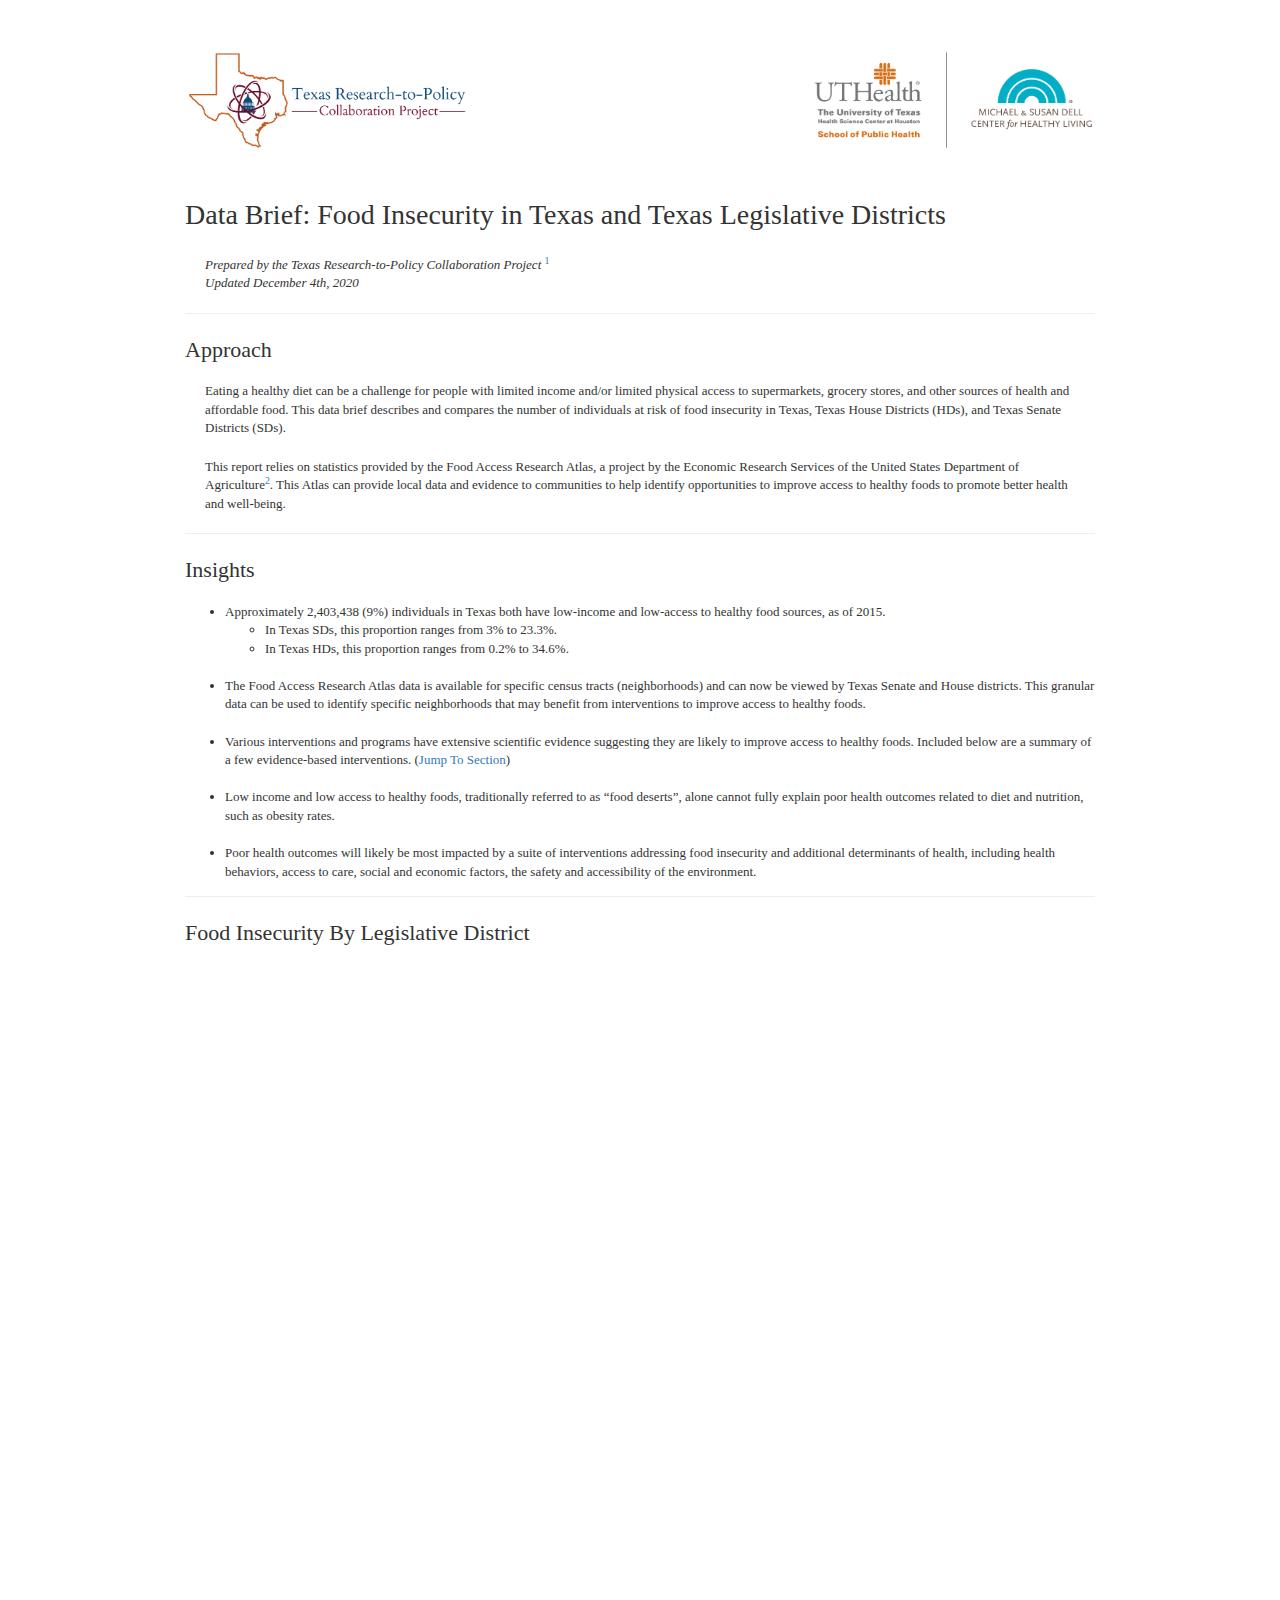
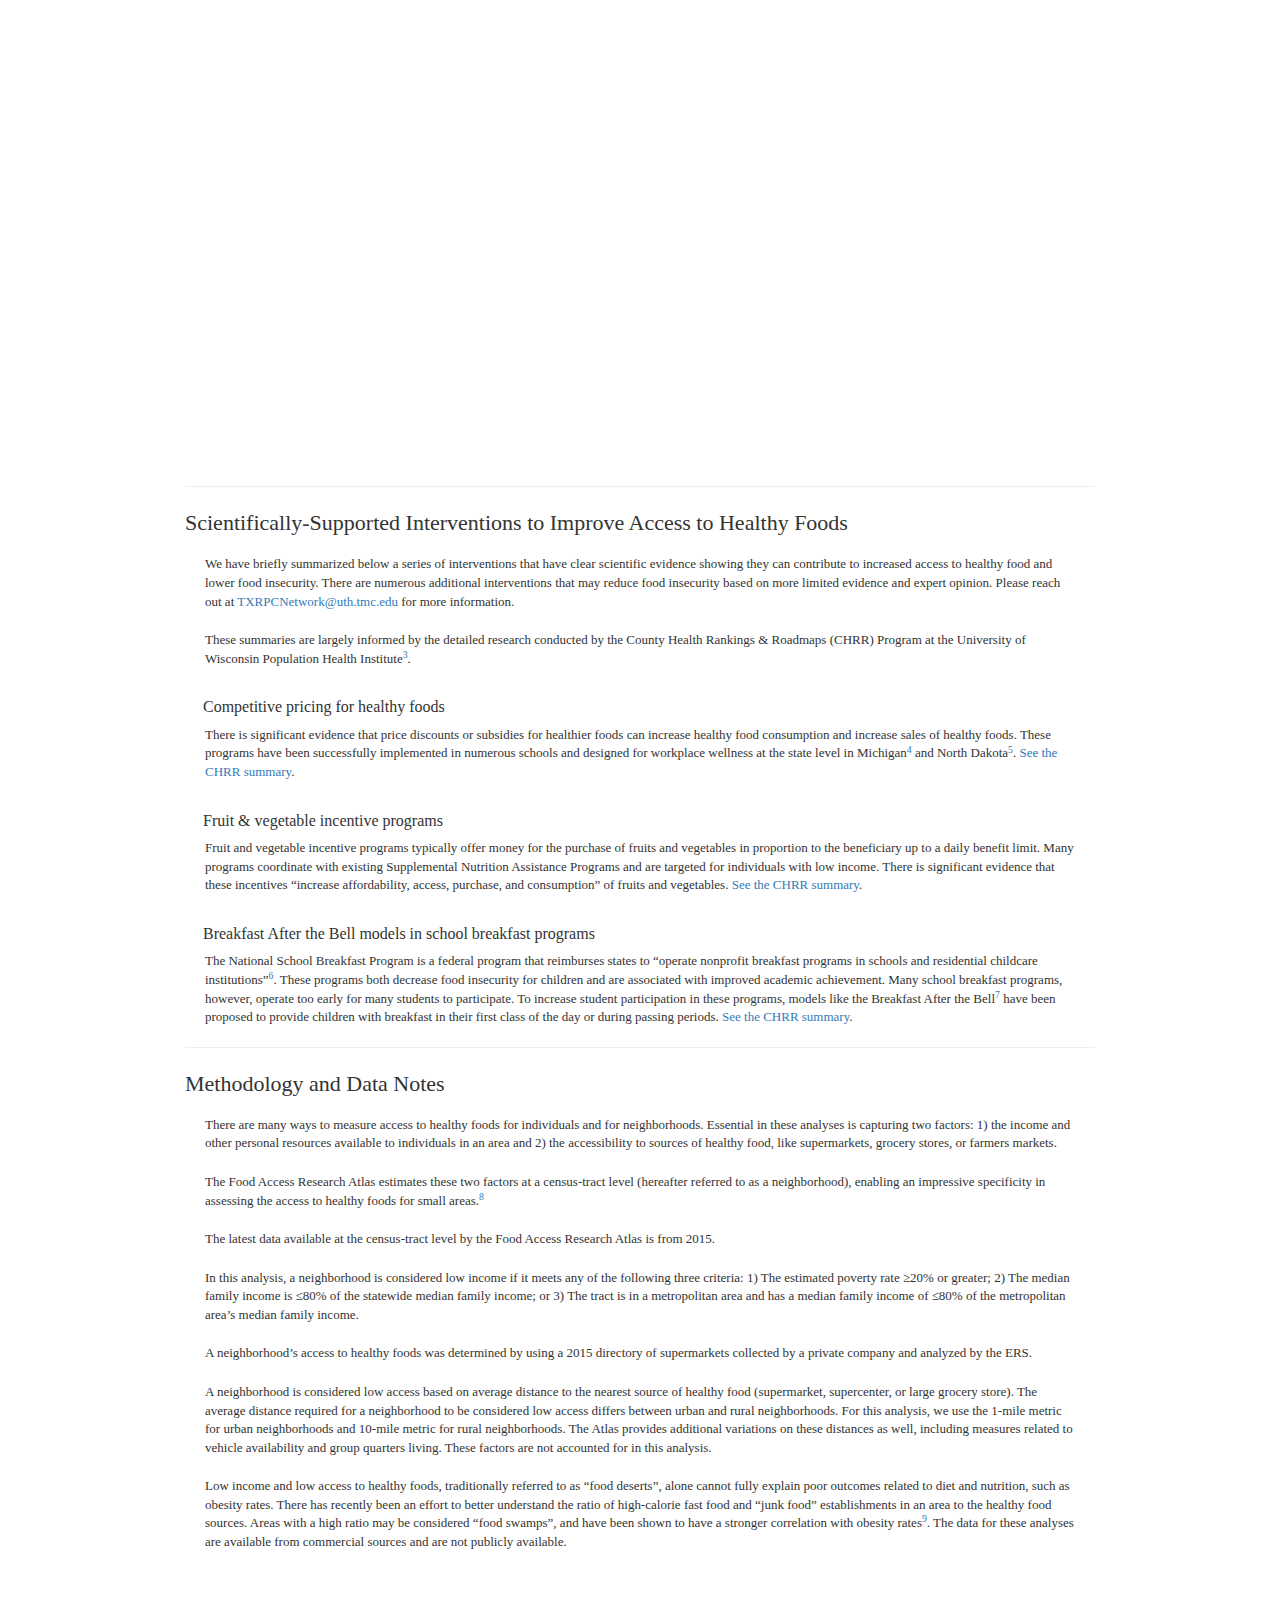
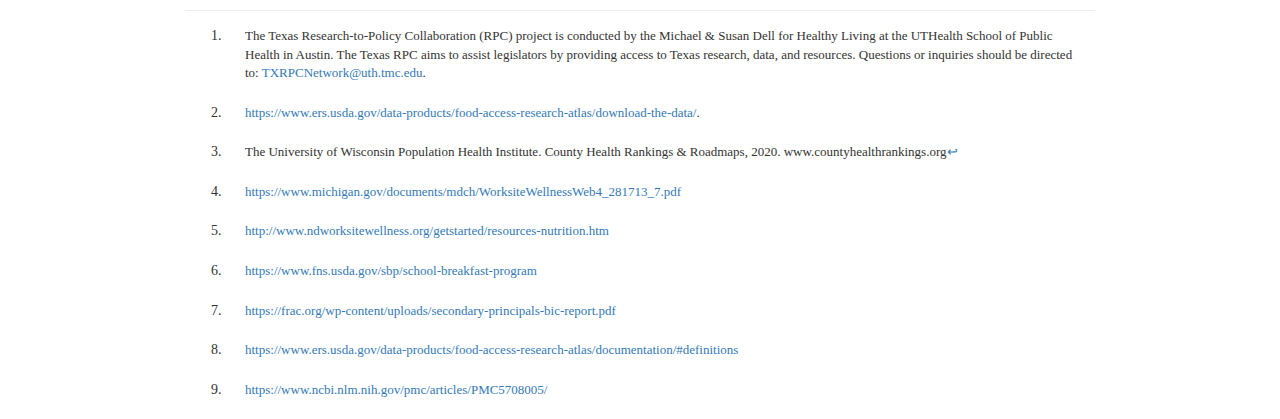
==== commit c4d671a9: "food_atlas test2" ====
--- a/index.html
+++ b/index.html
@@ -1,26 +1,624 @@
 <!DOCTYPE html>
+
 <html>
+
 <head>
+
 <meta charset="utf-8" />
-<script src="[data-uri]"></script>
-<script src="[data-uri]"></script>
-<link href="data:text/css;charset=utf-8,%0A%2Eleaflet%2Dpane%2C%0A%2Eleaflet%2Dtile%2C%0A%2Eleaflet%2Dmarker%2Dicon%2C%0A%2Eleaflet%2Dmarker%2Dshadow%2C%0A%2Eleaflet%2Dtile%2Dcontainer%2C%0A%2Eleaflet%2Dpane%20%3E%20svg%2C%0A%2Eleaflet%2Dpane%20%3E%20canvas%2C%0A%2Eleaflet%2Dzoom%2Dbox%2C%0A%2Eleaflet%2Dimage%2Dlayer%2C%0A%2Eleaflet%2Dlayer%20%7B%0Aposition%3A%20absolute%3B%0Aleft%3A%200%3B%0Atop%3A%200%3B%0A%7D%0A%2Eleaflet%2Dcontainer%20%7B%0Aoverflow%3A%20hidden%3B%0A%7D%0A%2Eleaflet%2Dtile%2C%0A%2Eleaflet%2Dmarker%2Dicon%2C%0A%2Eleaflet%2Dmarker%2Dshadow%20%7B%0A%2Dwebkit%2Duser%2Dselect%3A%20none%3B%0A%2Dmoz%2Duser%2Dselect%3A%20none%3B%0Auser%2Dselect%3A%20none%3B%0A%2Dwebkit%2Duser%2Ddrag%3A%20none%3B%0A%7D%0A%0A%2Eleaflet%2Dsafari%20%2Eleaflet%2Dtile%20%7B%0Aimage%2Drendering%3A%20%2Dwebkit%2Doptimize%2Dcontrast%3B%0A%7D%0A%0A%2Eleaflet%2Dsafari%20%2Eleaflet%2Dtile%2Dcontainer%20%7B%0Awidth%3A%201600px%3B%0Aheight%3A%201600px%3B%0A%2Dwebkit%2Dtransform%2Dorigin%3A%200%200%3B%0A%7D%0A%2Eleaflet%2Dmarker%2Dicon%2C%0A%2Eleaflet%2Dmarker%2Dshadow%20%7B%0Adisplay%3A%20block%3B%0A%7D%0A%0A%0A%2Eleaflet%2Dcontainer%20%2Eleaflet%2Doverlay%2Dpane%20svg%2C%0A%2Eleaflet%2Dcontainer%20%2Eleaflet%2Dmarker%2Dpane%20img%2C%0A%2Eleaflet%2Dcontainer%20%2Eleaflet%2Dshadow%2Dpane%20img%2C%0A%2Eleaflet%2Dcontainer%20%2Eleaflet%2Dtile%2Dpane%20img%2C%0A%2Eleaflet%2Dcontainer%20img%2Eleaflet%2Dimage%2Dlayer%20%7B%0Amax%2Dwidth%3A%20none%20%21important%3B%0Amax%2Dheight%3A%20none%20%21important%3B%0A%7D%0A%2Eleaflet%2Dcontainer%2Eleaflet%2Dtouch%2Dzoom%20%7B%0A%2Dms%2Dtouch%2Daction%3A%20pan%2Dx%20pan%2Dy%3B%0Atouch%2Daction%3A%20pan%2Dx%20pan%2Dy%3B%0A%7D%0A%2Eleaflet%2Dcontainer%2Eleaflet%2Dtouch%2Ddrag%20%7B%0A%2Dms%2Dtouch%2Daction%3A%20pinch%2Dzoom%3B%0A%0Atouch%2Daction%3A%20none%3B%0Atouch%2Daction%3A%20pinch%2Dzoom%3B%0A%7D%0A%2Eleaflet%2Dcontainer%2Eleaflet%2Dtouch%2Ddrag%2Eleaflet%2Dtouch%2Dzoom%20%7B%0A%2Dms%2Dtouch%2Daction%3A%20none%3B%0Atouch%2Daction%3A%20none%3B%0A%7D%0A%2Eleaflet%2Dcontainer%20%7B%0A%2Dwebkit%2Dtap%2Dhighlight%2Dcolor%3A%20transparent%3B%0A%7D%0A%2Eleaflet%2Dcontainer%20a%20%7B%0A%2Dwebkit%2Dtap%2Dhighlight%2Dcolor%3A%20rgba%2851%2C%20181%2C%20229%2C%200%2E4%29%3B%0A%7D%0A%2Eleaflet%2Dtile%20%7B%0Afilter%3A%20inherit%3B%0Avisibility%3A%20hidden%3B%0A%7D%0A%2Eleaflet%2Dtile%2Dloaded%20%7B%0Avisibility%3A%20inherit%3B%0A%7D%0A%2Eleaflet%2Dzoom%2Dbox%20%7B%0Awidth%3A%200%3B%0Aheight%3A%200%3B%0A%2Dmoz%2Dbox%2Dsizing%3A%20border%2Dbox%3B%0Abox%2Dsizing%3A%20border%2Dbox%3B%0Az%2Dindex%3A%20800%3B%0A%7D%0A%0A%2Eleaflet%2Doverlay%2Dpane%20svg%20%7B%0A%2Dmoz%2Duser%2Dselect%3A%20none%3B%0A%7D%0A%2Eleaflet%2Dpane%20%7B%20z%2Dindex%3A%20400%3B%20%7D%0A%2Eleaflet%2Dtile%2Dpane%20%7B%20z%2Dindex%3A%20200%3B%20%7D%0A%2Eleaflet%2Doverlay%2Dpane%20%7B%20z%2Dindex%3A%20400%3B%20%7D%0A%2Eleaflet%2Dshadow%2Dpane%20%7B%20z%2Dindex%3A%20500%3B%20%7D%0A%2Eleaflet%2Dmarker%2Dpane%20%7B%20z%2Dindex%3A%20600%3B%20%7D%0A%2Eleaflet%2Dtooltip%2Dpane%20%7B%20z%2Dindex%3A%20650%3B%20%7D%0A%2Eleaflet%2Dpopup%2Dpane%20%7B%20z%2Dindex%3A%20700%3B%20%7D%0A%2Eleaflet%2Dmap%2Dpane%20canvas%20%7B%20z%2Dindex%3A%20100%3B%20%7D%0A%2Eleaflet%2Dmap%2Dpane%20svg%20%7B%20z%2Dindex%3A%20200%3B%20%7D%0A%2Eleaflet%2Dvml%2Dshape%20%7B%0Awidth%3A%201px%3B%0Aheight%3A%201px%3B%0A%7D%0A%2Elvml%20%7B%0Abehavior%3A%20url%28%23default%23VML%29%3B%0Adisplay%3A%20inline%2Dblock%3B%0Aposition%3A%20absolute%3B%0A%7D%0A%0A%2Eleaflet%2Dcontrol%20%7B%0Aposition%3A%20relative%3B%0Az%2Dindex%3A%20800%3B%0Apointer%2Devents%3A%20visiblePainted%3B%20%0Apointer%2Devents%3A%20auto%3B%0A%7D%0A%2Eleaflet%2Dtop%2C%0A%2Eleaflet%2Dbottom%20%7B%0Aposition%3A%20absolute%3B%0Az%2Dindex%3A%201000%3B%0Apointer%2Devents%3A%20none%3B%0A%7D%0A%2Eleaflet%2Dtop%20%7B%0Atop%3A%200%3B%0A%7D%0A%2Eleaflet%2Dright%20%7B%0Aright%3A%200%3B%0A%7D%0A%2Eleaflet%2Dbottom%20%7B%0Abottom%3A%200%3B%0A%7D%0A%2Eleaflet%2Dleft%20%7B%0Aleft%3A%200%3B%0A%7D%0A%2Eleaflet%2Dcontrol%20%7B%0Afloat%3A%20left%3B%0Aclear%3A%20both%3B%0A%7D%0A%2Eleaflet%2Dright%20%2Eleaflet%2Dcontrol%20%7B%0Afloat%3A%20right%3B%0A%7D%0A%2Eleaflet%2Dtop%20%2Eleaflet%2Dcontrol%20%7B%0Amargin%2Dtop%3A%2010px%3B%0A%7D%0A%2Eleaflet%2Dbottom%20%2Eleaflet%2Dcontrol%20%7B%0Amargin%2Dbottom%3A%2010px%3B%0A%7D%0A%2Eleaflet%2Dleft%20%2Eleaflet%2Dcontrol%20%7B%0Amargin%2Dleft%3A%2010px%3B%0A%7D%0A%2Eleaflet%2Dright%20%2Eleaflet%2Dcontrol%20%7B%0Amargin%2Dright%3A%2010px%3B%0A%7D%0A%0A%2Eleaflet%2Dfade%2Danim%20%2Eleaflet%2Dtile%20%7B%0Awill%2Dchange%3A%20opacity%3B%0A%7D%0A%2Eleaflet%2Dfade%2Danim%20%2Eleaflet%2Dpopup%20%7B%0Aopacity%3A%200%3B%0A%2Dwebkit%2Dtransition%3A%20opacity%200%2E2s%20linear%3B%0A%2Dmoz%2Dtransition%3A%20opacity%200%2E2s%20linear%3B%0A%2Do%2Dtransition%3A%20opacity%200%2E2s%20linear%3B%0Atransition%3A%20opacity%200%2E2s%20linear%3B%0A%7D%0A%2Eleaflet%2Dfade%2Danim%20%2Eleaflet%2Dmap%2Dpane%20%2Eleaflet%2Dpopup%20%7B%0Aopacity%3A%201%3B%0A%7D%0A%2Eleaflet%2Dzoom%2Danimated%20%7B%0A%2Dwebkit%2Dtransform%2Dorigin%3A%200%200%3B%0A%2Dms%2Dtransform%2Dorigin%3A%200%200%3B%0Atransform%2Dorigin%3A%200%200%3B%0A%7D%0A%2Eleaflet%2Dzoom%2Danim%20%2Eleaflet%2Dzoom%2Danimated%20%7B%0Awill%2Dchange%3A%20transform%3B%0A%7D%0A%2Eleaflet%2Dzoom%2Danim%20%2Eleaflet%2Dzoom%2Danimated%20%7B%0A%2Dwebkit%2Dtransition%3A%20%2Dwebkit%2Dtransform%200%2E25s%20cubic%2Dbezier%280%2C0%2C0%2E25%2C1%29%3B%0A%2Dmoz%2Dtransition%3A%20%2Dmoz%2Dtransform%200%2E25s%20cubic%2Dbezier%280%2C0%2C0%2E25%2C1%29%3B%0A%2Do%2Dtransition%3A%20%2Do%2Dtransform%200%2E25s%20cubic%2Dbezier%280%2C0%2C0%2E25%2C1%29%3B%0Atransition%3A%20transform%200%2E25s%20cubic%2Dbezier%280%2C0%2C0%2E25%2C1%29%3B%0A%7D%0A%2Eleaflet%2Dzoom%2Danim%20%2Eleaflet%2Dtile%2C%0A%2Eleaflet%2Dpan%2Danim%20%2Eleaflet%2Dtile%20%7B%0A%2Dwebkit%2Dtransition%3A%20none%3B%0A%2Dmoz%2Dtransition%3A%20none%3B%0A%2Do%2Dtransition%3A%20none%3B%0Atransition%3A%20none%3B%0A%7D%0A%2Eleaflet%2Dzoom%2Danim%20%2Eleaflet%2Dzoom%2Dhide%20%7B%0Avisibility%3A%20hidden%3B%0A%7D%0A%0A%2Eleaflet%2Dinteractive%20%7B%0Acursor%3A%20pointer%3B%0A%7D%0A%2Eleaflet%2Dgrab%20%7B%0Acursor%3A%20%2Dwebkit%2Dgrab%3B%0Acursor%3A%20%2Dmoz%2Dgrab%3B%0A%7D%0A%2Eleaflet%2Dcrosshair%2C%0A%2Eleaflet%2Dcrosshair%20%2Eleaflet%2Dinteractive%20%7B%0Acursor%3A%20crosshair%3B%0A%7D%0A%2Eleaflet%2Dpopup%2Dpane%2C%0A%2Eleaflet%2Dcontrol%20%7B%0Acursor%3A%20auto%3B%0A%7D%0A%2Eleaflet%2Ddragging%20%2Eleaflet%2Dgrab%2C%0A%2Eleaflet%2Ddragging%20%2Eleaflet%2Dgrab%20%2Eleaflet%2Dinteractive%2C%0A%2Eleaflet%2Ddragging%20%2Eleaflet%2Dmarker%2Ddraggable%20%7B%0Acursor%3A%20move%3B%0Acursor%3A%20%2Dwebkit%2Dgrabbing%3B%0Acursor%3A%20%2Dmoz%2Dgrabbing%3B%0A%7D%0A%0A%2Eleaflet%2Dmarker%2Dicon%2C%0A%2Eleaflet%2Dmarker%2Dshadow%2C%0A%2Eleaflet%2Dimage%2Dlayer%2C%0A%2Eleaflet%2Dpane%20%3E%20svg%20path%2C%0A%2Eleaflet%2Dtile%2Dcontainer%20%7B%0Apointer%2Devents%3A%20none%3B%0A%7D%0A%2Eleaflet%2Dmarker%2Dicon%2Eleaflet%2Dinteractive%2C%0A%2Eleaflet%2Dimage%2Dlayer%2Eleaflet%2Dinteractive%2C%0A%2Eleaflet%2Dpane%20%3E%20svg%20path%2Eleaflet%2Dinteractive%20%7B%0Apointer%2Devents%3A%20visiblePainted%3B%20%0Apointer%2Devents%3A%20auto%3B%0A%7D%0A%0A%2Eleaflet%2Dcontainer%20%7B%0Abackground%3A%20%23ddd%3B%0Aoutline%3A%200%3B%0A%7D%0A%2Eleaflet%2Dcontainer%20a%20%7B%0Acolor%3A%20%230078A8%3B%0A%7D%0A%2Eleaflet%2Dcontainer%20a%2Eleaflet%2Dactive%20%7B%0Aoutline%3A%202px%20solid%20orange%3B%0A%7D%0A%2Eleaflet%2Dzoom%2Dbox%20%7B%0Aborder%3A%202px%20dotted%20%2338f%3B%0Abackground%3A%20rgba%28255%2C255%2C255%2C0%2E5%29%3B%0A%7D%0A%0A%2Eleaflet%2Dcontainer%20%7B%0Afont%3A%2012px%2F1%2E5%20%22Helvetica%20Neue%22%2C%20Arial%2C%20Helvetica%2C%20sans%2Dserif%3B%0A%7D%0A%0A%2Eleaflet%2Dbar%20%7B%0Abox%2Dshadow%3A%200%201px%205px%20rgba%280%2C0%2C0%2C0%2E65%29%3B%0Aborder%2Dradius%3A%204px%3B%0A%7D%0A%2Eleaflet%2Dbar%20a%2C%0A%2Eleaflet%2Dbar%20a%3Ahover%20%7B%0Abackground%2Dcolor%3A%20%23fff%3B%0Aborder%2Dbottom%3A%201px%20solid%20%23ccc%3B%0Awidth%3A%2026px%3B%0Aheight%3A%2026px%3B%0Aline%2Dheight%3A%2026px%3B%0Adisplay%3A%20block%3B%0Atext%2Dalign%3A%20center%3B%0Atext%2Ddecoration%3A%20none%3B%0Acolor%3A%20black%3B%0A%7D%0A%2Eleaflet%2Dbar%20a%2C%0A%2Eleaflet%2Dcontrol%2Dlayers%2Dtoggle%20%7B%0Abackground%2Dposition%3A%2050%25%2050%25%3B%0Abackground%2Drepeat%3A%20no%2Drepeat%3B%0Adisplay%3A%20block%3B%0A%7D%0A%2Eleaflet%2Dbar%20a%3Ahover%20%7B%0Abackground%2Dcolor%3A%20%23f4f4f4%3B%0A%7D%0A%2Eleaflet%2Dbar%20a%3Afirst%2Dchild%20%7B%0Aborder%2Dtop%2Dleft%2Dradius%3A%204px%3B%0Aborder%2Dtop%2Dright%2Dradius%3A%204px%3B%0A%7D%0A%2Eleaflet%2Dbar%20a%3Alast%2Dchild%20%7B%0Aborder%2Dbottom%2Dleft%2Dradius%3A%204px%3B%0Aborder%2Dbottom%2Dright%2Dradius%3A%204px%3B%0Aborder%2Dbottom%3A%20none%3B%0A%7D%0A%2Eleaflet%2Dbar%20a%2Eleaflet%2Ddisabled%20%7B%0Acursor%3A%20default%3B%0Abackground%2Dcolor%3A%20%23f4f4f4%3B%0Acolor%3A%20%23bbb%3B%0A%7D%0A%2Eleaflet%2Dtouch%20%2Eleaflet%2Dbar%20a%20%7B%0Awidth%3A%2030px%3B%0Aheight%3A%2030px%3B%0Aline%2Dheight%3A%2030px%3B%0A%7D%0A%2Eleaflet%2Dtouch%20%2Eleaflet%2Dbar%20a%3Afirst%2Dchild%20%7B%0Aborder%2Dtop%2Dleft%2Dradius%3A%202px%3B%0Aborder%2Dtop%2Dright%2Dradius%3A%202px%3B%0A%7D%0A%2Eleaflet%2Dtouch%20%2Eleaflet%2Dbar%20a%3Alast%2Dchild%20%7B%0Aborder%2Dbottom%2Dleft%2Dradius%3A%202px%3B%0Aborder%2Dbottom%2Dright%2Dradius%3A%202px%3B%0A%7D%0A%0A%2Eleaflet%2Dcontrol%2Dzoom%2Din%2C%0A%2Eleaflet%2Dcontrol%2Dzoom%2Dout%20%7B%0Afont%3A%20bold%2018px%20%27Lucida%20Console%27%2C%20Monaco%2C%20monospace%3B%0Atext%2Dindent%3A%201px%3B%0A%7D%0A%2Eleaflet%2Dtouch%20%2Eleaflet%2Dcontrol%2Dzoom%2Din%2C%20%2Eleaflet%2Dtouch%20%2Eleaflet%2Dcontrol%2Dzoom%2Dout%20%7B%0Afont%2Dsize%3A%2022px%3B%0A%7D%0A%0A%2Eleaflet%2Dcontrol%2Dlayers%20%7B%0Abox%2Dshadow%3A%200%201px%205px%20rgba%280%2C0%2C0%2C0%2E4%29%3B%0Abackground%3A%20%23fff%3B%0Aborder%2Dradius%3A%205px%3B%0A%7D%0A%2Eleaflet%2Dcontrol%2Dlayers%2Dtoggle%20%7B%0Abackground%2Dimage%3A%20url%28data%3Aimage%2Fpng%3Bbase64%2CiVBORw0KGgoAAAANSUhEUgAAABoAAAAaCAQAAAADQ4RFAAACf0lEQVR4AY1UM3gkARTePdvdoTxXKc%2BqTl3aU5U6b2Kbkz3Gtq3Zw6ziLGNPzrYx7946Tr6%2Fee%2FXeCQ4D3ykPtL5tHno4n0d%2Fh3%2BxfuWHGLX81cn7r0iTNzjr7LrlxCqPtkbTQEHeqOrTy4Yyt3VCi%2FIOB0v7rVC7q45Q3Gr5K6jt%2B3Gl5nCoDD4MtO%2Bj96Wu8atmhGqcNGHObuf8OM%2Fx3AMx38%2B4Z2sPqzCxRFK2aF2e5Jol56XTLyggAMTL56XOMoS1W4pOyjUcGGQdZxU6qRh7B9Zp%2BPfpOFlqt0zyDZckPi1ttmIp03jX8gyJ8a%2FPG2yutpS%2FVol7peZIbZcKBAEEheEIAgFbDkz5H6Zrkm2hVWGiXKiF4Ycw0RWKdtC16Q7qe3X4iOMxruonzegJzWaXFrU9utOSsLUmrc0YjeWYjCW4PDMADElpJSSQ0vQvA1Tm6%2FJlKnqFs1EGyZiFCqnRZTEJJJiKRYzVYzJck2Rm6P4iH%2BcmSY0YzimYa8l0EtTODFWhcMIMVqdsI2uiTvKmTisIDHJ3od5GILVhBCarCfVRmo4uTjkhrhzkiBV7SsaqS%2BTzrzM1qpGGUFt28pIySQHR6h7F6KSwGWm97ay%2BZ%2BZqMcEjEWebE7wxCSQwpkhJqoZA5ivCdZDjJepuJ9IQjGGUmuXJdBFUygxVqVsxFsLMbDe8ZbDYVCGKxs%2BW080max1hFCarCfV%2BC1KATwcnvE9gRRuMP2prdbWGowm1KB1y%2BzwMMENkM755cJ2yPDtqhTI6ED1M%2F82yIDtC%2F4j4BijjeObflpO9I9MwXTCsSX8jWAFeHr05WoLTJ5G8IQVS%2F7vwR6ohirYM7f6HzYpogfS3R2OAAAAAElFTkSuQmCC%29%3B%0Awidth%3A%2036px%3B%0Aheight%3A%2036px%3B%0A%7D%0A%2Eleaflet%2Dretina%20%2Eleaflet%2Dcontrol%2Dlayers%2Dtoggle%20%7B%0Abackground%2Dimage%3A%20url%28data%3Aimage%2Fpng%3Bbase64%2CiVBORw0KGgoAAAANSUhEUgAAADQAAAA0CAQAAABvcdNgAAAEsklEQVR4AWL4TydIhpZK1kpWOlg0w3ZXP6D2soBtG42jeI6ZmQTHzAxiTbSJsYLjO9HhP%2BWOmcuhciVnmHVQcJnp7DFvScowZorad%2F%2BV%2FfVzMdMT2g9Cv9guXGv%2F7pYOrXh2U%2BRRR3dSd9JRx6bIFc%2FekqHI29JC6pJ5ZEh1yWkhkbcFeSjxgx3L2m1cb1C7bceyxA%2BCNjT%2FIfff%2B%2FkDk2u%2Fw%2F33%2FIeCMOSaWZ4glosqT3DNnNZQ7Cs58%2F3Ce5HL78iZH%2FvKVIaYlqzfdLu8Vi7dnvUbEza5Idt36tquZFldl6N5Z%2FPOLof0XLK61mZCmJSWjVF9tEjUluu74IUXvgttuVIHE7YxSkaYhJZam7yiM9Pv82JYfl9nptxZaxMJE4YSPty%2BvF0%2BY2up9d3wwijfjZbabqm%2F3bZ9ecKHsiGmRflnn1MW4pjHf9oLufyn2z3y1D6n8g8TZhxyzipLNPnAUpsOiuWimg52psrTZYnOWYNDTMuWBWa0tJb4rgq1UvmutpaYEbZlwU3CLJm%2FayYjHW5%2Fh7xWLn9Hh1vepDkyf7dE7MtT5LR4e7yYpHrkhOUpEfssBLq2pPhAqoSWKUkk7EDqkmK6RrCEzqDjhNDWNE%2BXSMvkJRDWlZTmCW0l0PHQGRZY5t1L83kT0Y3l2SItk5JAWHl2dCOBm%2BfPu3fo5%2F3v61RMCO9Jx2EEYYhb0rmNQMX%2Fvm7gqOEJLcXTGw3CAuRNeyaPWwjR8PRqKQ1PDA%2Fdpv%2Bon9Shox52WFnx0KY8onHayrJzm87i5h9xGw%2Ftfkev0jGsQizqezUKjk12hBMKJ4kbCqGPVNXudyyrShovGw5CgxsRICxF6aRmSjlBnHRzg7Gx8fKqEubI2rahQYdR1YgDIRQO7JvQyD52hoIQx0mxa0ODtW2Iozn1le2iIRdzwWewedyZzewidueOGqlsn1MvcnQpuVwLGG3%2FIR1hIKxCjelIDZ8ldqWz25jWAsnldEnK0Zxro19TGVb2ffIZEsIO89EIEDvKMPrzmBOQcKQ%2Brroye6NgRRxqR4U8EAkz0CL6uSGOm6KQCdWjvjRiSP1BPalCRS5iQYiEIvxuBMJEWgzSoHADcVMuN7IuqqTeyUPq22qFimFtxDyBBJEwNyt6TM88blFHao%2F6tWWhuuOM4SAK4EI4QmFHA%2BSEyWlp4EQoJ13cYGzMu7yszEIBOm2rVmHUNqwAIQabISNMRstmdhNWcFLsSm%2B0tjJH1MdRxO5Nx0WDMhCtgD6OKgZeljJqJKc9po8juskR9XN0Y1lZ3mWjLR9JCO1jRDMd0fpYC2VnvjBSEFg7wBENc0R9HFlb0xvF1%2BTBEpF68d%2BDHR6IOWVv2BECtxo46hOFUBd%2FAPU57WIoEwJhIi2CdpyZX0m93BZicktMj1AS9dClteUFAUNUIEygRZCtik5zSxI9MubTBH1GOiHsiLJ3OCoSZkILa9PxiN0EbvhsAo8tdAf9Seepd36lGWHmtNANTv5Jd0z4QYyeo%2FUEJqxKRpg5LZx6btLPsOaEmdMyxYdlc8LMaJnikDlhclqmPiQnTEpLUIZEwkRagjYkEibQErwhkTAKCLQEbUgkzJQWc%2F0PstHHcfEdQ%2BUAAAAASUVORK5CYII%3D%29%3B%0Abackground%2Dsize%3A%2026px%2026px%3B%0A%7D%0A%2Eleaflet%2Dtouch%20%2Eleaflet%2Dcontrol%2Dlayers%2Dtoggle%20%7B%0Awidth%3A%2044px%3B%0Aheight%3A%2044px%3B%0A%7D%0A%2Eleaflet%2Dcontrol%2Dlayers%20%2Eleaflet%2Dcontrol%2Dlayers%2Dlist%2C%0A%2Eleaflet%2Dcontrol%2Dlayers%2Dexpanded%20%2Eleaflet%2Dcontrol%2Dlayers%2Dtoggle%20%7B%0Adisplay%3A%20none%3B%0A%7D%0A%2Eleaflet%2Dcontrol%2Dlayers%2Dexpanded%20%2Eleaflet%2Dcontrol%2Dlayers%2Dlist%20%7B%0Adisplay%3A%20block%3B%0Aposition%3A%20relative%3B%0A%7D%0A%2Eleaflet%2Dcontrol%2Dlayers%2Dexpanded%20%7B%0Apadding%3A%206px%2010px%206px%206px%3B%0Acolor%3A%20%23333%3B%0Abackground%3A%20%23fff%3B%0A%7D%0A%2Eleaflet%2Dcontrol%2Dlayers%2Dscrollbar%20%7B%0Aoverflow%2Dy%3A%20scroll%3B%0Aoverflow%2Dx%3A%20hidden%3B%0Apadding%2Dright%3A%205px%3B%0A%7D%0A%2Eleaflet%2Dcontrol%2Dlayers%2Dselector%20%7B%0Amargin%2Dtop%3A%202px%3B%0Aposition%3A%20relative%3B%0Atop%3A%201px%3B%0A%7D%0A%2Eleaflet%2Dcontrol%2Dlayers%20label%20%7B%0Adisplay%3A%20block%3B%0A%7D%0A%2Eleaflet%2Dcontrol%2Dlayers%2Dseparator%20%7B%0Aheight%3A%200%3B%0Aborder%2Dtop%3A%201px%20solid%20%23ddd%3B%0Amargin%3A%205px%20%2D10px%205px%20%2D6px%3B%0A%7D%0A%0A%2Eleaflet%2Ddefault%2Dicon%2Dpath%20%7B%0Abackground%2Dimage%3A%20url%28data%3Aimage%2Fpng%3Bbase64%2CiVBORw0KGgoAAAANSUhEUgAAABkAAAApCAYAAADAk4LOAAAFgUlEQVR4Aa1XA5BjWRTN2oW17d3YaZtr2962HUzbDNpjszW24mRt28p47v7zq%2FbXZtrp%2FlWnXr337j3nPCe85NcypgSFdugCpW5YoDAMRaIMqRi6aKq5E3YqDQO3qAwjVWrD8Ncq%2FRBpykd8oZUb%2FkaJutow8r1aP9II0WmLKLIsJyv1w%2Fkqw9Ch2MYdB%2B%2B12Onxee%2FQMwvf4%2FDk%2FLfp%2Fi4nxTXtOoQ4pW5Aj7wpici1A9erdAN2OH64x8OSP9j3Ft3b7aWkTg%2FFm91siTra0f9on5sQr9INejH6CUUUpavjFNq1B%2BOadhxmnfa8RfEmN8VNAsQhPqF55xHkMzz3jSmChWU6f7%2FXZKNH%2B9%2BhBLOHYozuKQPxyMPUKkrX%2FK0uWnfFaJGS1QPRtZsOPtr3NsW0uyh6NNCOkU3Yz%2BbXbT3I8G3xE5EXLXtCXbbqwCO9zPQYPRTZ5vIDXD7U%2Bw7rFDEoUUf7ibHIR4y6bLVPXrz8JVZEql13trxwue%2FuDivd3fkWRbS6%2FIA2bID4uk0UpF1N8qLlbBlXs4Ee7HLTfV1j54APvODnSfOWBqtKVvjgLKzF5YdEk5ewRkGlK0i33Eofffc7HT56jD7%2F6U%2BqH3Cx7SBLNntH5YIPvODnyfIXZYRVDPqgHtLs5ABHD3YzLuespb7t79FY34DjMwrVrcTuwlT55YMPvOBnRrJ4VXTdNnYug5ucHLBjEpt30701A3Ts%2BHEa73u6dT3FNWwflY86eMHPk%2BYu%2Bi6pzUpRrW7SNDg5JHR4KapmM5Wv2E8Tfcb1HoqqHMHU%2BuWDD7zg54mz5%2F2BSnizi9T1Dg4QQXLToGNCkb6tb1NU%2BQAlGr1%2B%2BeADrzhn%2Fu8Q2YZhQVlZ5%2BCAOtqfbhmaUCS1ezNFVm2imDbPmPng5wmz%2Bgwh%2BoHDce0eUtQ6OGDIyR0uUhUsoO3vfDmmgOezH0mZN59x7MBi%2B%2BWDL1g%2FeEiU3avlidO671bkLfwbw5XV2P8Pzo0ydy4t2%2F0eu33xYSOMOD8hTf4CrBtGMSoXfPLchX%2BJ0ruSePw3LZeK0juPJbYzrhkH0io7B3k164hiGvawhOKMLkrQLyVpZg8rHFW7E2uHOL888IBPlNZ1FPzstSJM694fWr6RwpvcJK60%2B0HCILTBzZLFNdtAzJaohze60T8qBzyh5ZuOg5e7uwQppofEmf2%2B%2BDYvmySqGBuKaicF1blQjhuHdvCIMvp8whTTfZzI7RldpwtSzL%2BF1%2BwkdZ2TBOW2gIF88PBTzD%2FgpeREAMEbxnJcaJHNHrpzji0gQCS6hdkEeYt9DF%2F2qPcEC8RM28Hwmr3sdNyht00byAut2k3gufWNtgtOEOFGUwcXWNDbdNbpgBGxEvKkOQsxivJx33iow0Vw5S6SVTrpVq11ysA2Rp7gTfPfktc6zhtXBBC%2BadRLshf6sG2RfHPZ5EAc4sVZ83yCN00Fk%2F4kggu40ZTvIEm5g24qtU4KjBrx%2FBTTH8ifVASAG7gKrnWxJDcU7x8X6Ecczhm3o6YicvsLXWfh3Ch1W0k8x0nXF%2B0fFxgt4phz8QvypiwCCFKMqXCnqXExjq10beH%2BUUA7%2BnG6mdG%2FPu0f3LgFcGrl2s0kNNjpmoJ9o4B29CMO8dMT4Q5ox8uitF6fqsrJOr8qnwNbRzv6hSnG5wP%2B64C7h9lp30hKNtKdWjtdkbuPA19nJ7Tz3zR%2FibgARbhb4AlhavcBebmTHcFl2fvYEnW0ox9xMxKBS8btJ%2BKiEbq9zA4RthQXDhPa0T9TEe69gWupwc6uBUphquXgf%2B%2FFrIjweHQS4%2FpduMe5ERUMHUd9xv8ZR98CxkS4F2n3EUrUZ10EYNw7BWm9x1GiPssi3GgiGRDKWRYZfXlON%2BdfNbM%2BGgIwYdwAAAAASUVORK5CYII%3D%29%3B%0A%7D%0A%0A%2Eleaflet%2Dcontainer%20%2Eleaflet%2Dcontrol%2Dattribution%20%7B%0Abackground%3A%20%23fff%3B%0Abackground%3A%20rgba%28255%2C%20255%2C%20255%2C%200%2E7%29%3B%0Amargin%3A%200%3B%0A%7D%0A%2Eleaflet%2Dcontrol%2Dattribution%2C%0A%2Eleaflet%2Dcontrol%2Dscale%2Dline%20%7B%0Apadding%3A%200%205px%3B%0Acolor%3A%20%23333%3B%0A%7D%0A%2Eleaflet%2Dcontrol%2Dattribution%20a%20%7B%0Atext%2Ddecoration%3A%20none%3B%0A%7D%0A%2Eleaflet%2Dcontrol%2Dattribution%20a%3Ahover%20%7B%0Atext%2Ddecoration%3A%20underline%3B%0A%7D%0A%2Eleaflet%2Dcontainer%20%2Eleaflet%2Dcontrol%2Dattribution%2C%0A%2Eleaflet%2Dcontainer%20%2Eleaflet%2Dcontrol%2Dscale%20%7B%0Afont%2Dsize%3A%2011px%3B%0A%7D%0A%2Eleaflet%2Dleft%20%2Eleaflet%2Dcontrol%2Dscale%20%7B%0Amargin%2Dleft%3A%205px%3B%0A%7D%0A%2Eleaflet%2Dbottom%20%2Eleaflet%2Dcontrol%2Dscale%20%7B%0Amargin%2Dbottom%3A%205px%3B%0A%7D%0A%2Eleaflet%2Dcontrol%2Dscale%2Dline%20%7B%0Aborder%3A%202px%20solid%20%23777%3B%0Aborder%2Dtop%3A%20none%3B%0Aline%2Dheight%3A%201%2E1%3B%0Apadding%3A%202px%205px%201px%3B%0Afont%2Dsize%3A%2011px%3B%0Awhite%2Dspace%3A%20nowrap%3B%0Aoverflow%3A%20hidden%3B%0A%2Dmoz%2Dbox%2Dsizing%3A%20border%2Dbox%3B%0Abox%2Dsizing%3A%20border%2Dbox%3B%0Abackground%3A%20%23fff%3B%0Abackground%3A%20rgba%28255%2C%20255%2C%20255%2C%200%2E5%29%3B%0A%7D%0A%2Eleaflet%2Dcontrol%2Dscale%2Dline%3Anot%28%3Afirst%2Dchild%29%20%7B%0Aborder%2Dtop%3A%202px%20solid%20%23777%3B%0Aborder%2Dbottom%3A%20none%3B%0Amargin%2Dtop%3A%20%2D2px%3B%0A%7D%0A%2Eleaflet%2Dcontrol%2Dscale%2Dline%3Anot%28%3Afirst%2Dchild%29%3Anot%28%3Alast%2Dchild%29%20%7B%0Aborder%2Dbottom%3A%202px%20solid%20%23777%3B%0A%7D%0A%2Eleaflet%2Dtouch%20%2Eleaflet%2Dcontrol%2Dattribution%2C%0A%2Eleaflet%2Dtouch%20%2Eleaflet%2Dcontrol%2Dlayers%2C%0A%2Eleaflet%2Dtouch%20%2Eleaflet%2Dbar%20%7B%0Abox%2Dshadow%3A%20none%3B%0A%7D%0A%2Eleaflet%2Dtouch%20%2Eleaflet%2Dcontrol%2Dlayers%2C%0A%2Eleaflet%2Dtouch%20%2Eleaflet%2Dbar%20%7B%0Aborder%3A%202px%20solid%20rgba%280%2C0%2C0%2C0%2E2%29%3B%0Abackground%2Dclip%3A%20padding%2Dbox%3B%0A%7D%0A%0A%2Eleaflet%2Dpopup%20%7B%0Aposition%3A%20absolute%3B%0Atext%2Dalign%3A%20center%3B%0Amargin%2Dbottom%3A%2020px%3B%0A%7D%0A%2Eleaflet%2Dpopup%2Dcontent%2Dwrapper%20%7B%0Apadding%3A%201px%3B%0Atext%2Dalign%3A%20left%3B%0Aborder%2Dradius%3A%2012px%3B%0A%7D%0A%2Eleaflet%2Dpopup%2Dcontent%20%7B%0Amargin%3A%2013px%2019px%3B%0Aline%2Dheight%3A%201%2E4%3B%0A%7D%0A%2Eleaflet%2Dpopup%2Dcontent%20p%20%7B%0Amargin%3A%2018px%200%3B%0A%7D%0A%2Eleaflet%2Dpopup%2Dtip%2Dcontainer%20%7B%0Awidth%3A%2040px%3B%0Aheight%3A%2020px%3B%0Aposition%3A%20absolute%3B%0Aleft%3A%2050%25%3B%0Amargin%2Dleft%3A%20%2D20px%3B%0Aoverflow%3A%20hidden%3B%0Apointer%2Devents%3A%20none%3B%0A%7D%0A%2Eleaflet%2Dpopup%2Dtip%20%7B%0Awidth%3A%2017px%3B%0Aheight%3A%2017px%3B%0Apadding%3A%201px%3B%0Amargin%3A%20%2D10px%20auto%200%3B%0A%2Dwebkit%2Dtransform%3A%20rotate%2845deg%29%3B%0A%2Dmoz%2Dtransform%3A%20rotate%2845deg%29%3B%0A%2Dms%2Dtransform%3A%20rotate%2845deg%29%3B%0A%2Do%2Dtransform%3A%20rotate%2845deg%29%3B%0Atransform%3A%20rotate%2845deg%29%3B%0A%7D%0A%2Eleaflet%2Dpopup%2Dcontent%2Dwrapper%2C%0A%2Eleaflet%2Dpopup%2Dtip%20%7B%0Abackground%3A%20white%3B%0Acolor%3A%20%23333%3B%0Abox%2Dshadow%3A%200%203px%2014px%20rgba%280%2C0%2C0%2C0%2E4%29%3B%0A%7D%0A%2Eleaflet%2Dcontainer%20a%2Eleaflet%2Dpopup%2Dclose%2Dbutton%20%7B%0Aposition%3A%20absolute%3B%0Atop%3A%200%3B%0Aright%3A%200%3B%0Apadding%3A%204px%204px%200%200%3B%0Aborder%3A%20none%3B%0Atext%2Dalign%3A%20center%3B%0Awidth%3A%2018px%3B%0Aheight%3A%2014px%3B%0Afont%3A%2016px%2F14px%20Tahoma%2C%20Verdana%2C%20sans%2Dserif%3B%0Acolor%3A%20%23c3c3c3%3B%0Atext%2Ddecoration%3A%20none%3B%0Afont%2Dweight%3A%20bold%3B%0Abackground%3A%20transparent%3B%0A%7D%0A%2Eleaflet%2Dcontainer%20a%2Eleaflet%2Dpopup%2Dclose%2Dbutton%3Ahover%20%7B%0Acolor%3A%20%23999%3B%0A%7D%0A%2Eleaflet%2Dpopup%2Dscrolled%20%7B%0Aoverflow%3A%20auto%3B%0Aborder%2Dbottom%3A%201px%20solid%20%23ddd%3B%0Aborder%2Dtop%3A%201px%20solid%20%23ddd%3B%0A%7D%0A%2Eleaflet%2Doldie%20%2Eleaflet%2Dpopup%2Dcontent%2Dwrapper%20%7B%0Azoom%3A%201%3B%0A%7D%0A%2Eleaflet%2Doldie%20%2Eleaflet%2Dpopup%2Dtip%20%7B%0Awidth%3A%2024px%3B%0Amargin%3A%200%20auto%3B%0A%2Dms%2Dfilter%3A%20%22progid%3ADXImageTransform%2EMicrosoft%2EMatrix%28M11%3D0%2E70710678%2C%20M12%3D0%2E70710678%2C%20M21%3D%2D0%2E70710678%2C%20M22%3D0%2E70710678%29%22%3B%0Afilter%3A%20progid%3ADXImageTransform%2EMicrosoft%2EMatrix%28M11%3D0%2E70710678%2C%20M12%3D0%2E70710678%2C%20M21%3D%2D0%2E70710678%2C%20M22%3D0%2E70710678%29%3B%0A%7D%0A%2Eleaflet%2Doldie%20%2Eleaflet%2Dpopup%2Dtip%2Dcontainer%20%7B%0Amargin%2Dtop%3A%20%2D1px%3B%0A%7D%0A%2Eleaflet%2Doldie%20%2Eleaflet%2Dcontrol%2Dzoom%2C%0A%2Eleaflet%2Doldie%20%2Eleaflet%2Dcontrol%2Dlayers%2C%0A%2Eleaflet%2Doldie%20%2Eleaflet%2Dpopup%2Dcontent%2Dwrapper%2C%0A%2Eleaflet%2Doldie%20%2Eleaflet%2Dpopup%2Dtip%20%7B%0Aborder%3A%201px%20solid%20%23999%3B%0A%7D%0A%0A%2Eleaflet%2Ddiv%2Dicon%20%7B%0Abackground%3A%20%23fff%3B%0Aborder%3A%201px%20solid%20%23666%3B%0A%7D%0A%0A%0A%2Eleaflet%2Dtooltip%20%7B%0Aposition%3A%20absolute%3B%0Apadding%3A%206px%3B%0Abackground%2Dcolor%3A%20%23fff%3B%0Aborder%3A%201px%20solid%20%23fff%3B%0Aborder%2Dradius%3A%203px%3B%0Acolor%3A%20%23222%3B%0Awhite%2Dspace%3A%20nowrap%3B%0A%2Dwebkit%2Duser%2Dselect%3A%20none%3B%0A%2Dmoz%2Duser%2Dselect%3A%20none%3B%0A%2Dms%2Duser%2Dselect%3A%20none%3B%0Auser%2Dselect%3A%20none%3B%0Apointer%2Devents%3A%20none%3B%0Abox%2Dshadow%3A%200%201px%203px%20rgba%280%2C0%2C0%2C0%2E4%29%3B%0A%7D%0A%2Eleaflet%2Dtooltip%2Eleaflet%2Dclickable%20%7B%0Acursor%3A%20pointer%3B%0Apointer%2Devents%3A%20auto%3B%0A%7D%0A%2Eleaflet%2Dtooltip%2Dtop%3Abefore%2C%0A%2Eleaflet%2Dtooltip%2Dbottom%3Abefore%2C%0A%2Eleaflet%2Dtooltip%2Dleft%3Abefore%2C%0A%2Eleaflet%2Dtooltip%2Dright%3Abefore%20%7B%0Aposition%3A%20absolute%3B%0Apointer%2Devents%3A%20none%3B%0Aborder%3A%206px%20solid%20transparent%3B%0Abackground%3A%20transparent%3B%0Acontent%3A%20%22%22%3B%0A%7D%0A%0A%2Eleaflet%2Dtooltip%2Dbottom%20%7B%0Amargin%2Dtop%3A%206px%3B%0A%7D%0A%2Eleaflet%2Dtooltip%2Dtop%20%7B%0Amargin%2Dtop%3A%20%2D6px%3B%0A%7D%0A%2Eleaflet%2Dtooltip%2Dbottom%3Abefore%2C%0A%2Eleaflet%2Dtooltip%2Dtop%3Abefore%20%7B%0Aleft%3A%2050%25%3B%0Amargin%2Dleft%3A%20%2D6px%3B%0A%7D%0A%2Eleaflet%2Dtooltip%2Dtop%3Abefore%20%7B%0Abottom%3A%200%3B%0Amargin%2Dbottom%3A%20%2D12px%3B%0Aborder%2Dtop%2Dcolor%3A%20%23fff%3B%0A%7D%0A%2Eleaflet%2Dtooltip%2Dbottom%3Abefore%20%7B%0Atop%3A%200%3B%0Amargin%2Dtop%3A%20%2D12px%3B%0Amargin%2Dleft%3A%20%2D6px%3B%0Aborder%2Dbottom%2Dcolor%3A%20%23fff%3B%0A%7D%0A%2Eleaflet%2Dtooltip%2Dleft%20%7B%0Amargin%2Dleft%3A%20%2D6px%3B%0A%7D%0A%2Eleaflet%2Dtooltip%2Dright%20%7B%0Amargin%2Dleft%3A%206px%3B%0A%7D%0A%2Eleaflet%2Dtooltip%2Dleft%3Abefore%2C%0A%2Eleaflet%2Dtooltip%2Dright%3Abefore%20%7B%0Atop%3A%2050%25%3B%0Amargin%2Dtop%3A%20%2D6px%3B%0A%7D%0A%2Eleaflet%2Dtooltip%2Dleft%3Abefore%20%7B%0Aright%3A%200%3B%0Amargin%2Dright%3A%20%2D12px%3B%0Aborder%2Dleft%2Dcolor%3A%20%23fff%3B%0A%7D%0A%2Eleaflet%2Dtooltip%2Dright%3Abefore%20%7B%0Aleft%3A%200%3B%0Amargin%2Dleft%3A%20%2D12px%3B%0Aborder%2Dright%2Dcolor%3A%20%23fff%3B%0A%7D%0A" rel="stylesheet" />
-<script src="[data-uri]